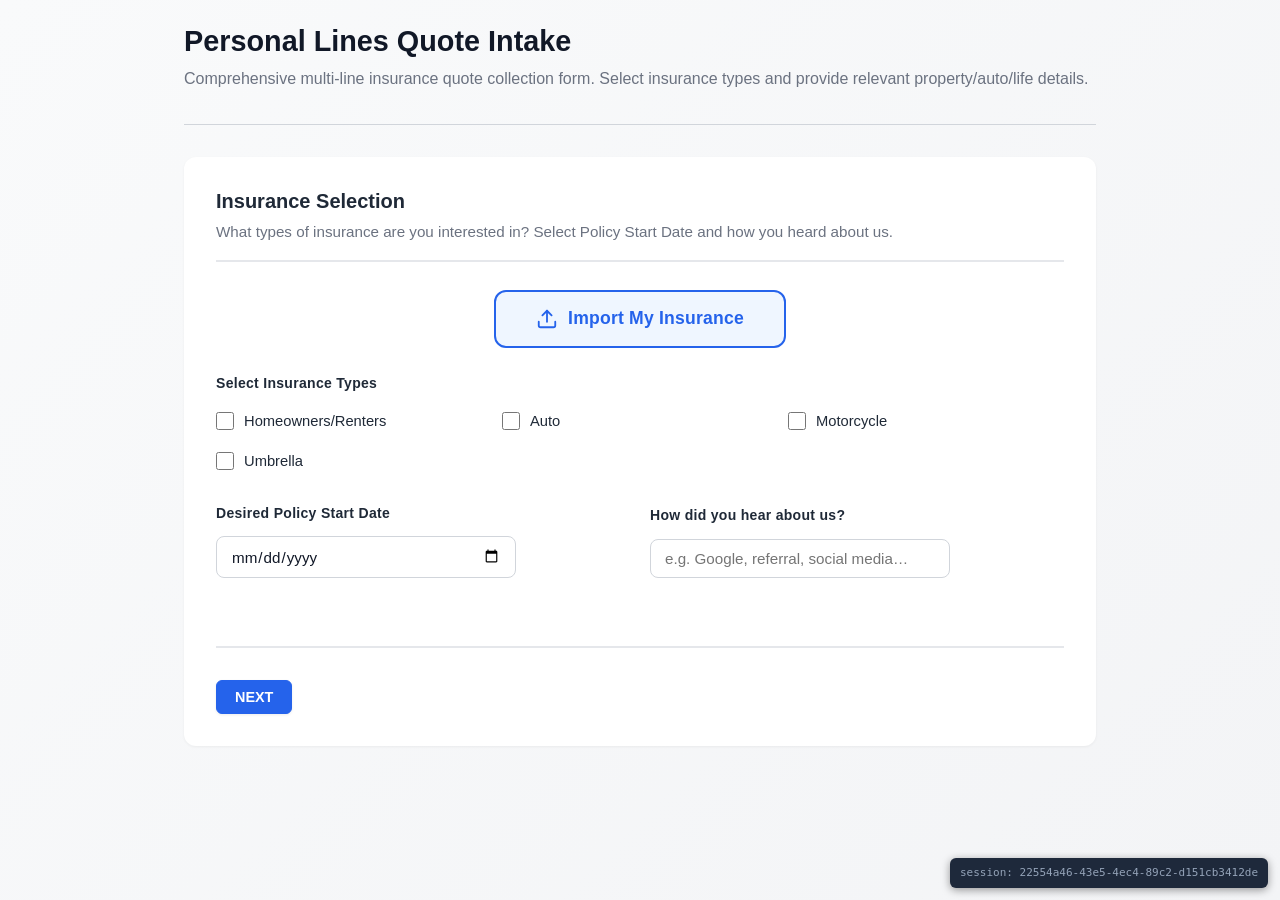
==== customersamples/personal_lines/v1/index.html @ 59e2543a "sampel personal lines page" ====
<!DOCTYPE html>
<html lang="en">
<head>
  <meta charset="UTF-8">
  <meta name="viewport" content="width=device-width, initial-scale=1.0">
  <meta name="description" content="Comprehensive multi-line insurance quote collection form. Select insurance types and provide relevant property/auto/life details.">
  <meta name="robots" content="noindex, nofollow">
  <meta name="googlebot" content="noindex, nofollow">
  <meta name="form-id" content="personal_lines">
  <meta name="form-version" content="v1">
  <title>Personal Lines Quote Intake</title>
  <link rel="stylesheet" href="styles.css">
  <style>
    /* Fallback styles if styles.css fails to load */
    body { font-family: -apple-system, BlinkMacSystemFont, "Segoe UI", Roboto, sans-serif; }
    .form-page { max-width: 960px; margin: 0 auto; padding: 24px; }
  </style>
</head>
<body>
  <div class="form-page">
    <header class="form-page-header">
      <h1 class="form-page-title">Personal Lines Quote Intake</h1>
      <p class="form-page-description">Comprehensive multi-line insurance quote collection form. Select insurance types and provide relevant property/auto/life details.</p>
    </header>
    <main class="form-page-main" role="main">
      
<form
  id="generated-form"
  class="generated-form"
  data-form-id="personal_lines"
  data-version="v1"
  data-tenant-id="healey_insurance_group"
  data-submit-endpoint="#"
  novalidate
>

  
  <section
    class="form-section"
    data-section-id="insurance_selection"
    
  >
    <div class="section-header">
      <h2 class="section-title">Insurance Selection</h2>
      
      <p class="section-description">What types of insurance are you interested in? Select Policy Start Date and how you heard about us.</p>
      
    </div>

    
    <div class="import-insurance-bar">
      <button type="button" class="btn-import-insurance" id="importInsuranceBtn">
        <svg xmlns="http://www.w3.org/2000/svg" width="22" height="22" viewBox="0 0 24 24" fill="none" stroke="currentColor" stroke-width="2" stroke-linecap="round" stroke-linejoin="round" aria-hidden="true"><path d="M21 15v4a2 2 0 0 1-2 2H5a2 2 0 0 1-2-2v-4"/><polyline points="17 8 12 3 7 8"/><line x1="12" y1="3" x2="12" y2="15"/></svg>
        Import My Insurance
      </button>
    </div>
    

    <div class="form-grid">

      
      
      

        
        

        
        

        

        
        
        
        
        

        <div
          class="form-field col-desktop-12 col-tablet-12 col-mobile-12 input-medium"
          data-field-name="insurance_types"
          
        >

          
          

          

          
          
          
          
            
            <fieldset
              class="field-options options-grid"
              id="insurance_types_group"
              aria-describedby="insurance_types_error"
            >
              <legend class="field-label">
                Select Insurance Types
                <span class="required-mark" aria-hidden="true">*</span>
              </legend>
              
              <label class="option-label">
                <input
                  type="checkbox"
                  name="insurance_types"
                  value="homeowners"
                >
                <span class="option-text">Homeowners/Renters</span>
              </label>
              
              <label class="option-label">
                <input
                  type="checkbox"
                  name="insurance_types"
                  value="auto"
                >
                <span class="option-text">Auto</span>
              </label>
              
              <label class="option-label">
                <input
                  type="checkbox"
                  name="insurance_types"
                  value="motorcycle"
                >
                <span class="option-text">Motorcycle</span>
              </label>
              
              <label class="option-label">
                <input
                  type="checkbox"
                  name="insurance_types"
                  value="umbrella"
                >
                <span class="option-text">Umbrella</span>
              </label>
              
            </fieldset>

          
          
          
          
          

          <p
            class="field-error"
            id="insurance_types_error"
            role="alert"
            hidden
          ></p>

        </div>
        

      

        
        

        
        

        

        
        
        
        
        

        <div
          class="form-field col-desktop-6 col-tablet-12 col-mobile-12 input-medium"
          data-field-name="policy_start_date"
          
        >

          
          
          <div class="field-label-group">
          <label for="policy_start_date" class="field-label">
            Desired Policy Start Date
            <span class="required-mark" aria-hidden="true">*</span>
          </label>
          
          </div>
          

          

          
          
          
          
            
              
            
            
            <input
              id="policy_start_date"
              name="policy_start_date"
              type="date"
              class="form-input"
              
              
              
              
              
              
              required
              
              
              
              
              
              aria-describedby="policy_start_date_error"
            >
            

          
          
          
          
          

          <p
            class="field-error"
            id="policy_start_date_error"
            role="alert"
            hidden
          ></p>

        </div>
        

      

        
        

        
        

        

        
        
        
        
        

        <div
          class="form-field col-desktop-6 col-tablet-12 col-mobile-12 input-medium"
          data-field-name="referral_source"
          
        >

          
          
          <div class="field-label-group">
          <label for="referral_source" class="field-label">
            How did you hear about us?
            
          </label>
          
          </div>
          

          

          
          
          
          
            
              
            
            
            <input
              id="referral_source"
              name="referral_source"
              type="text"
              class="form-input"
              placeholder="e.g. Google, referral, social media…"
              
              
              
              
              
              
              
              
              
              
              
              aria-describedby="referral_source_error"
            >
            

          
          
          
          
          

          <p
            class="field-error"
            id="referral_source_error"
            role="alert"
            hidden
          ></p>

        </div>
        

      

      
      

    </div>
    

  </section>
  
  <section
    class="form-section"
    data-section-id="applicant_information"
    
  >
    <div class="section-header">
      <h2 class="section-title">Primary Applicant</h2>
      
      <p class="section-description">Tell us about the primary applicant.</p>
      
    </div>

    

    <div class="form-grid">

      
      
      

        
        

        
        

        

        
        
        
        
        

        <div
          class="form-field col-desktop-6 col-tablet-6 col-mobile-12 input-medium"
          data-field-name="first_name"
          
        >

          
          
          <div class="field-label-group">
          <label for="first_name" class="field-label">
            First
            <span class="required-mark" aria-hidden="true">*</span>
          </label>
          
          </div>
          

          

          
          
          
          
            
              
            
            
            <input
              id="first_name"
              name="first_name"
              type="text"
              class="form-input"
              
              
              
              
              
              
              required
              
              
              
              
              
              aria-describedby="first_name_error"
            >
            

          
          
          
          
          

          <p
            class="field-error"
            id="first_name_error"
            role="alert"
            hidden
          ></p>

        </div>
        

      

        
        

        
        

        

        
        
        
        
        

        <div
          class="form-field col-desktop-6 col-tablet-6 col-mobile-12 input-medium"
          data-field-name="last_name"
          
        >

          
          
          <div class="field-label-group">
          <label for="last_name" class="field-label">
            Last
            <span class="required-mark" aria-hidden="true">*</span>
          </label>
          
          </div>
          

          

          
          
          
          
            
              
            
            
            <input
              id="last_name"
              name="last_name"
              type="text"
              class="form-input"
              
              
              
              
              
              
              required
              
              
              
              
              
              aria-describedby="last_name_error"
            >
            

          
          
          
          
          

          <p
            class="field-error"
            id="last_name_error"
            role="alert"
            hidden
          ></p>

        </div>
        

      

        
        

        
        

        

        
        
        
        
        

        <div
          class="form-field col-desktop-6 col-tablet-6 col-mobile-12 input-medium"
          data-field-name="email"
          
        >

          
          
          <div class="field-label-group">
          <label for="email" class="field-label">
            Email
            <span class="required-mark" aria-hidden="true">*</span>
          </label>
          
          </div>
          

          

          
          
          
          
            
              
            
            
            <input
              id="email"
              name="email"
              type="email"
              class="form-input"
              placeholder="jane@example.com"
              
              
              
              
              
              required
              
              
              
              
              
              aria-describedby="email_error"
            >
            

          
          
          
          
          

          <p
            class="field-error"
            id="email_error"
            role="alert"
            hidden
          ></p>

        </div>
        

      

        
        

        
        

        

        
        
        
        
        

        <div
          class="form-field col-desktop-6 col-tablet-6 col-mobile-12 input-medium"
          data-field-name="phone"
          
        >

          
          
          <div class="field-label-group">
          <label for="phone" class="field-label">
            Phone
            <span class="required-mark" aria-hidden="true">*</span>
          </label>
          
          </div>
          

          

          
          
          
          
            
              
            
            
            <input
              id="phone"
              name="phone"
              type="tel"
              class="form-input"
              placeholder="(555) 000-0000"
              
              
              
              
              
              required
              
              
              
              
              
              aria-describedby="phone_error"
            >
            

          
          
          
          
          

          <p
            class="field-error"
            id="phone_error"
            role="alert"
            hidden
          ></p>

        </div>
        

      

        
        

        
        

        

        
        
        
        
        

        <div
          class="form-field col-desktop-12 col-tablet-12 col-mobile-12 input-medium"
          data-field-name="sms_consent"
          
        >

          
          

          

          
          
          
          
            <div class="checkbox-single-wrapper">
              <label class="option-label checkbox-single-label">
                <input
                  type="checkbox"
                  id="sms_consent"
                  name="sms_consent"
                  value="true"
                  
                  
                  
                >
                <span class="option-text">
                  SMS Consent
                  
                </span>
              </label>
              
                <p class="checkbox-consent-text">By checking this box, you consent to receive text messages from Healey Insurance Group Services at the mobile number provided regarding your insurance inquiries, quotes, policy updates, and promotional/marketing messages. Consent is not a condition of purchase. Message and data rates may apply. Message frequency varies. Reply HELP for help or STOP to cancel. View our Privacy Policy and Terms of Service</p>
              
            </div>

          
          
          
          
          

          <p
            class="field-error"
            id="sms_consent_error"
            role="alert"
            hidden
          ></p>

        </div>
        

      

        
        

        
        

        

        
        
        
        
        

        <div
          class="form-field col-desktop-4 col-tablet-6 col-mobile-12 input-medium"
          data-field-name="date_of_birth"
          
        >

          
          
          <div class="field-label-group">
          <label for="date_of_birth" class="field-label">
            Date of Birth
            
          </label>
          
          </div>
          

          

          
          
          
          
            
              
            
            
            <input
              id="date_of_birth"
              name="date_of_birth"
              type="date"
              class="form-input"
              
              
              
              
              
              
              
              
              
              
              
              
              aria-describedby="date_of_birth_error"
            >
            

          
          
          
          
          

          <p
            class="field-error"
            id="date_of_birth_error"
            role="alert"
            hidden
          ></p>

        </div>
        

      

        
        

        
        

        

        
        
        
        
        

        <div
          class="form-field col-desktop-4 col-tablet-6 col-mobile-12 input-medium"
          data-field-name="gender"
          
        >

          
          
          <div class="field-label-group">
          <label for="gender" class="field-label">
            Gender
            
          </label>
          
          </div>
          

          

          
          
          
          
            
            <select
              id="gender"
              name="gender"
              class="form-select-hidden"
              
              
              aria-describedby="gender_error"
              tabindex="-1"
              aria-hidden="true"
            >
              <option value="">- Select -</option>
              
              <option
                value="male"
                
              >Male</option>
              
              <option
                value="female"
                
              >Female</option>
              
              <option
                value="non_binary"
                
              >Non-Binary</option>
              
            </select>
            
            <div class="custom-select" data-for="gender" >
              <button type="button" class="custom-select-trigger" aria-haspopup="listbox" aria-expanded="false" aria-controls="gender_listbox">
                <span class="custom-select-value">- Select -</span>
                <svg class="custom-select-arrow" width="12" height="8" viewBox="0 0 12 8" fill="none" xmlns="http://www.w3.org/2000/svg"><path d="M1 1L6 6L11 1" stroke="currentColor" stroke-width="2" stroke-linecap="round"/></svg>
              </button>
              <ul class="custom-select-dropdown" id="gender_listbox" role="listbox" aria-label="Gender">
                <li class="custom-select-option" role="option" data-value="" aria-selected="true" tabindex="-1">- Select -</li>
                
                <li class="custom-select-option" role="option" data-value="male" aria-selected="false" tabindex="-1">Male</li>
                
                <li class="custom-select-option" role="option" data-value="female" aria-selected="false" tabindex="-1">Female</li>
                
                <li class="custom-select-option" role="option" data-value="non_binary" aria-selected="false" tabindex="-1">Non-Binary</li>
                
              </ul>
            </div>

          
          
          
          
          

          <p
            class="field-error"
            id="gender_error"
            role="alert"
            hidden
          ></p>

        </div>
        

      

        
        

        
        

        

        
        
        
        
        

        <div
          class="form-field col-desktop-4 col-tablet-6 col-mobile-12 input-medium"
          data-field-name="marital_status"
          
        >

          
          
          <div class="field-label-group">
          <label for="marital_status" class="field-label">
            Marital Status
            
          </label>
          
          </div>
          

          

          
          
          
          
            
            <select
              id="marital_status"
              name="marital_status"
              class="form-select-hidden"
              
              
              aria-describedby="marital_status_error"
              tabindex="-1"
              aria-hidden="true"
            >
              <option value="">- Select -</option>
              
              <option
                value="single"
                
              >Single</option>
              
              <option
                value="married"
                
              >Married</option>
              
              <option
                value="domestic_partner"
                
              >Domestic Partner</option>
              
              <option
                value="widowed"
                
              >Widowed</option>
              
              <option
                value="separated"
                
              >Separated</option>
              
              <option
                value="divorced"
                
              >Divorced</option>
              
            </select>
            
            <div class="custom-select" data-for="marital_status" >
              <button type="button" class="custom-select-trigger" aria-haspopup="listbox" aria-expanded="false" aria-controls="marital_status_listbox">
                <span class="custom-select-value">- Select -</span>
                <svg class="custom-select-arrow" width="12" height="8" viewBox="0 0 12 8" fill="none" xmlns="http://www.w3.org/2000/svg"><path d="M1 1L6 6L11 1" stroke="currentColor" stroke-width="2" stroke-linecap="round"/></svg>
              </button>
              <ul class="custom-select-dropdown" id="marital_status_listbox" role="listbox" aria-label="Marital Status">
                <li class="custom-select-option" role="option" data-value="" aria-selected="true" tabindex="-1">- Select -</li>
                
                <li class="custom-select-option" role="option" data-value="single" aria-selected="false" tabindex="-1">Single</li>
                
                <li class="custom-select-option" role="option" data-value="married" aria-selected="false" tabindex="-1">Married</li>
                
                <li class="custom-select-option" role="option" data-value="domestic_partner" aria-selected="false" tabindex="-1">Domestic Partner</li>
                
                <li class="custom-select-option" role="option" data-value="widowed" aria-selected="false" tabindex="-1">Widowed</li>
                
                <li class="custom-select-option" role="option" data-value="separated" aria-selected="false" tabindex="-1">Separated</li>
                
                <li class="custom-select-option" role="option" data-value="divorced" aria-selected="false" tabindex="-1">Divorced</li>
                
              </ul>
            </div>

          
          
          
          
          

          <p
            class="field-error"
            id="marital_status_error"
            role="alert"
            hidden
          ></p>

        </div>
        

      

        
        

        
        

        

        
        
        
        
        

        <div
          class="form-field col-desktop-6 col-tablet-6 col-mobile-12 input-medium"
          data-field-name="drivers_license_number"
          
        >

          
          
          <div class="field-label-group">
          <label for="drivers_license_number" class="field-label">
            Drivers License Number
            
          </label>
          
          </div>
          

          

          
          
          
          
            
              
            
            
            <input
              id="drivers_license_number"
              name="drivers_license_number"
              type="text"
              class="form-input"
              
              
              
              
              
              
              
              
              
              
              
              
              aria-describedby="drivers_license_number_error"
            >
            

          
          
          
          
          

          <p
            class="field-error"
            id="drivers_license_number_error"
            role="alert"
            hidden
          ></p>

        </div>
        

      

        
        

        
        

        

        
        
        
        
        

        <div
          class="form-field col-desktop-6 col-tablet-6 col-mobile-12 input-medium"
          data-field-name="drivers_license_state"
          
        >

          
          
          <div class="field-label-group">
          <label for="drivers_license_state" class="field-label">
            Drivers License State
            
          </label>
          
          </div>
          

          

          
          
          
          
            
            <select
              id="drivers_license_state"
              name="drivers_license_state"
              class="form-select-hidden"
              
              
              aria-describedby="drivers_license_state_error"
              tabindex="-1"
              aria-hidden="true"
            >
              <option value="">- Select -</option>
              
              <option
                value="AL"
                
              >Alabama</option>
              
              <option
                value="AK"
                
              >Alaska</option>
              
              <option
                value="AZ"
                
              >Arizona</option>
              
              <option
                value="AR"
                
              >Arkansas</option>
              
              <option
                value="CA"
                
              >California</option>
              
              <option
                value="CO"
                
              >Colorado</option>
              
              <option
                value="CT"
                
              >Connecticut</option>
              
              <option
                value="DE"
                
              >Delaware</option>
              
              <option
                value="FL"
                
              >Florida</option>
              
              <option
                value="GA"
                
              >Georgia</option>
              
              <option
                value="HI"
                
              >Hawaii</option>
              
              <option
                value="ID"
                
              >Idaho</option>
              
              <option
                value="IL"
                
              >Illinois</option>
              
              <option
                value="IN"
                
              >Indiana</option>
              
              <option
                value="IA"
                
              >Iowa</option>
              
              <option
                value="KS"
                
              >Kansas</option>
              
              <option
                value="KY"
                
              >Kentucky</option>
              
              <option
                value="LA"
                
              >Louisiana</option>
              
              <option
                value="ME"
                
              >Maine</option>
              
              <option
                value="MD"
                
              >Maryland</option>
              
              <option
                value="MA"
                
              >Massachusetts</option>
              
              <option
                value="MI"
                
              >Michigan</option>
              
              <option
                value="MN"
                
              >Minnesota</option>
              
              <option
                value="MS"
                
              >Mississippi</option>
              
              <option
                value="MO"
                
              >Missouri</option>
              
              <option
                value="MT"
                
              >Montana</option>
              
              <option
                value="NE"
                
              >Nebraska</option>
              
              <option
                value="NV"
                
              >Nevada</option>
              
              <option
                value="NH"
                
              >New Hampshire</option>
              
              <option
                value="NJ"
                
              >New Jersey</option>
              
              <option
                value="NM"
                
              >New Mexico</option>
              
              <option
                value="NY"
                
              >New York</option>
              
              <option
                value="NC"
                
              >North Carolina</option>
              
              <option
                value="ND"
                
              >North Dakota</option>
              
              <option
                value="OH"
                
              >Ohio</option>
              
              <option
                value="OK"
                
              >Oklahoma</option>
              
              <option
                value="OR"
                
              >Oregon</option>
              
              <option
                value="PA"
                
              >Pennsylvania</option>
              
              <option
                value="RI"
                
              >Rhode Island</option>
              
              <option
                value="SC"
                
              >South Carolina</option>
              
              <option
                value="SD"
                
              >South Dakota</option>
              
              <option
                value="TN"
                
              >Tennessee</option>
              
              <option
                value="TX"
                
              >Texas</option>
              
              <option
                value="UT"
                
              >Utah</option>
              
              <option
                value="VT"
                
              >Vermont</option>
              
              <option
                value="VA"
                
              >Virginia</option>
              
              <option
                value="WA"
                
              >Washington</option>
              
              <option
                value="WV"
                
              >West Virginia</option>
              
              <option
                value="WI"
                
              >Wisconsin</option>
              
              <option
                value="WY"
                
              >Wyoming</option>
              
            </select>
            
            <div class="custom-select" data-for="drivers_license_state" >
              <button type="button" class="custom-select-trigger" aria-haspopup="listbox" aria-expanded="false" aria-controls="drivers_license_state_listbox">
                <span class="custom-select-value">- Select -</span>
                <svg class="custom-select-arrow" width="12" height="8" viewBox="0 0 12 8" fill="none" xmlns="http://www.w3.org/2000/svg"><path d="M1 1L6 6L11 1" stroke="currentColor" stroke-width="2" stroke-linecap="round"/></svg>
              </button>
              <ul class="custom-select-dropdown" id="drivers_license_state_listbox" role="listbox" aria-label="Drivers License State">
                <li class="custom-select-option" role="option" data-value="" aria-selected="true" tabindex="-1">- Select -</li>
                
                <li class="custom-select-option" role="option" data-value="AL" aria-selected="false" tabindex="-1">Alabama</li>
                
                <li class="custom-select-option" role="option" data-value="AK" aria-selected="false" tabindex="-1">Alaska</li>
                
                <li class="custom-select-option" role="option" data-value="AZ" aria-selected="false" tabindex="-1">Arizona</li>
                
                <li class="custom-select-option" role="option" data-value="AR" aria-selected="false" tabindex="-1">Arkansas</li>
                
                <li class="custom-select-option" role="option" data-value="CA" aria-selected="false" tabindex="-1">California</li>
                
                <li class="custom-select-option" role="option" data-value="CO" aria-selected="false" tabindex="-1">Colorado</li>
                
                <li class="custom-select-option" role="option" data-value="CT" aria-selected="false" tabindex="-1">Connecticut</li>
                
                <li class="custom-select-option" role="option" data-value="DE" aria-selected="false" tabindex="-1">Delaware</li>
                
                <li class="custom-select-option" role="option" data-value="FL" aria-selected="false" tabindex="-1">Florida</li>
                
                <li class="custom-select-option" role="option" data-value="GA" aria-selected="false" tabindex="-1">Georgia</li>
                
                <li class="custom-select-option" role="option" data-value="HI" aria-selected="false" tabindex="-1">Hawaii</li>
                
                <li class="custom-select-option" role="option" data-value="ID" aria-selected="false" tabindex="-1">Idaho</li>
                
                <li class="custom-select-option" role="option" data-value="IL" aria-selected="false" tabindex="-1">Illinois</li>
                
                <li class="custom-select-option" role="option" data-value="IN" aria-selected="false" tabindex="-1">Indiana</li>
                
                <li class="custom-select-option" role="option" data-value="IA" aria-selected="false" tabindex="-1">Iowa</li>
                
                <li class="custom-select-option" role="option" data-value="KS" aria-selected="false" tabindex="-1">Kansas</li>
                
                <li class="custom-select-option" role="option" data-value="KY" aria-selected="false" tabindex="-1">Kentucky</li>
                
                <li class="custom-select-option" role="option" data-value="LA" aria-selected="false" tabindex="-1">Louisiana</li>
                
                <li class="custom-select-option" role="option" data-value="ME" aria-selected="false" tabindex="-1">Maine</li>
                
                <li class="custom-select-option" role="option" data-value="MD" aria-selected="false" tabindex="-1">Maryland</li>
                
                <li class="custom-select-option" role="option" data-value="MA" aria-selected="false" tabindex="-1">Massachusetts</li>
                
                <li class="custom-select-option" role="option" data-value="MI" aria-selected="false" tabindex="-1">Michigan</li>
                
                <li class="custom-select-option" role="option" data-value="MN" aria-selected="false" tabindex="-1">Minnesota</li>
                
                <li class="custom-select-option" role="option" data-value="MS" aria-selected="false" tabindex="-1">Mississippi</li>
                
                <li class="custom-select-option" role="option" data-value="MO" aria-selected="false" tabindex="-1">Missouri</li>
                
                <li class="custom-select-option" role="option" data-value="MT" aria-selected="false" tabindex="-1">Montana</li>
                
                <li class="custom-select-option" role="option" data-value="NE" aria-selected="false" tabindex="-1">Nebraska</li>
                
                <li class="custom-select-option" role="option" data-value="NV" aria-selected="false" tabindex="-1">Nevada</li>
                
                <li class="custom-select-option" role="option" data-value="NH" aria-selected="false" tabindex="-1">New Hampshire</li>
                
                <li class="custom-select-option" role="option" data-value="NJ" aria-selected="false" tabindex="-1">New Jersey</li>
                
                <li class="custom-select-option" role="option" data-value="NM" aria-selected="false" tabindex="-1">New Mexico</li>
                
                <li class="custom-select-option" role="option" data-value="NY" aria-selected="false" tabindex="-1">New York</li>
                
                <li class="custom-select-option" role="option" data-value="NC" aria-selected="false" tabindex="-1">North Carolina</li>
                
                <li class="custom-select-option" role="option" data-value="ND" aria-selected="false" tabindex="-1">North Dakota</li>
                
                <li class="custom-select-option" role="option" data-value="OH" aria-selected="false" tabindex="-1">Ohio</li>
                
                <li class="custom-select-option" role="option" data-value="OK" aria-selected="false" tabindex="-1">Oklahoma</li>
                
                <li class="custom-select-option" role="option" data-value="OR" aria-selected="false" tabindex="-1">Oregon</li>
                
                <li class="custom-select-option" role="option" data-value="PA" aria-selected="false" tabindex="-1">Pennsylvania</li>
                
                <li class="custom-select-option" role="option" data-value="RI" aria-selected="false" tabindex="-1">Rhode Island</li>
                
                <li class="custom-select-option" role="option" data-value="SC" aria-selected="false" tabindex="-1">South Carolina</li>
                
                <li class="custom-select-option" role="option" data-value="SD" aria-selected="false" tabindex="-1">South Dakota</li>
                
                <li class="custom-select-option" role="option" data-value="TN" aria-selected="false" tabindex="-1">Tennessee</li>
                
                <li class="custom-select-option" role="option" data-value="TX" aria-selected="false" tabindex="-1">Texas</li>
                
                <li class="custom-select-option" role="option" data-value="UT" aria-selected="false" tabindex="-1">Utah</li>
                
                <li class="custom-select-option" role="option" data-value="VT" aria-selected="false" tabindex="-1">Vermont</li>
                
                <li class="custom-select-option" role="option" data-value="VA" aria-selected="false" tabindex="-1">Virginia</li>
                
                <li class="custom-select-option" role="option" data-value="WA" aria-selected="false" tabindex="-1">Washington</li>
                
                <li class="custom-select-option" role="option" data-value="WV" aria-selected="false" tabindex="-1">West Virginia</li>
                
                <li class="custom-select-option" role="option" data-value="WI" aria-selected="false" tabindex="-1">Wisconsin</li>
                
                <li class="custom-select-option" role="option" data-value="WY" aria-selected="false" tabindex="-1">Wyoming</li>
                
              </ul>
            </div>

          
          
          
          
          

          <p
            class="field-error"
            id="drivers_license_state_error"
            role="alert"
            hidden
          ></p>

        </div>
        

      

        
        

        
        

        

        
        
        
        
        

        <div
          class="form-field col-desktop-12 col-tablet-12 col-mobile-12 input-medium"
          data-field-name="sr22_required"
          
        >

          
          

          

          
          
          
          
            <div class="checkbox-single-wrapper">
              <label class="option-label checkbox-single-label">
                <input
                  type="checkbox"
                  id="sr22_required"
                  name="sr22_required"
                  value="true"
                  
                  
                  
                >
                <span class="option-text">
                  SR-22 Required?
                  
                </span>
              </label>
              
            </div>

          
          
          
          
          

          <p
            class="field-error"
            id="sr22_required_error"
            role="alert"
            hidden
          ></p>

        </div>
        

      

        
        

        
        

        

        
        
        
        
        

        <div
          class="form-field col-desktop-6 col-tablet-6 col-mobile-12 input-medium"
          data-field-name="education_level"
          
        >

          
          
          <div class="field-label-group">
          <label for="education_level" class="field-label">
            Education Level
            
          </label>
          
          </div>
          

          

          
          
          
          
            
            <select
              id="education_level"
              name="education_level"
              class="form-select-hidden"
              
              
              aria-describedby="education_level_error"
              tabindex="-1"
              aria-hidden="true"
            >
              <option value="">- Select -</option>
              
              <option
                value="no_diploma"
                
              >No High School Diploma or GED</option>
              
              <option
                value="high_school"
                
              >High School</option>
              
              <option
                value="associate"
                
              >Associate Degree</option>
              
              <option
                value="bachelors"
                
              >Bachelor&#39;s Degree</option>
              
              <option
                value="graduate"
                
              >Graduate Degree</option>
              
              <option
                value="law"
                
              >Law Degree</option>
              
              <option
                value="medical"
                
              >Medical Degree</option>
              
              <option
                value="some_college"
                
              >Some College</option>
              
              <option
                value="other"
                
              >Other</option>
              
              <option
                value="prefer_not_to_answer"
                
              >Prefer Not to Answer</option>
              
            </select>
            
            <div class="custom-select" data-for="education_level" >
              <button type="button" class="custom-select-trigger" aria-haspopup="listbox" aria-expanded="false" aria-controls="education_level_listbox">
                <span class="custom-select-value">- Select -</span>
                <svg class="custom-select-arrow" width="12" height="8" viewBox="0 0 12 8" fill="none" xmlns="http://www.w3.org/2000/svg"><path d="M1 1L6 6L11 1" stroke="currentColor" stroke-width="2" stroke-linecap="round"/></svg>
              </button>
              <ul class="custom-select-dropdown" id="education_level_listbox" role="listbox" aria-label="Education Level">
                <li class="custom-select-option" role="option" data-value="" aria-selected="true" tabindex="-1">- Select -</li>
                
                <li class="custom-select-option" role="option" data-value="no_diploma" aria-selected="false" tabindex="-1">No High School Diploma or GED</li>
                
                <li class="custom-select-option" role="option" data-value="high_school" aria-selected="false" tabindex="-1">High School</li>
                
                <li class="custom-select-option" role="option" data-value="associate" aria-selected="false" tabindex="-1">Associate Degree</li>
                
                <li class="custom-select-option" role="option" data-value="bachelors" aria-selected="false" tabindex="-1">Bachelor&#39;s Degree</li>
                
                <li class="custom-select-option" role="option" data-value="graduate" aria-selected="false" tabindex="-1">Graduate Degree</li>
                
                <li class="custom-select-option" role="option" data-value="law" aria-selected="false" tabindex="-1">Law Degree</li>
                
                <li class="custom-select-option" role="option" data-value="medical" aria-selected="false" tabindex="-1">Medical Degree</li>
                
                <li class="custom-select-option" role="option" data-value="some_college" aria-selected="false" tabindex="-1">Some College</li>
                
                <li class="custom-select-option" role="option" data-value="other" aria-selected="false" tabindex="-1">Other</li>
                
                <li class="custom-select-option" role="option" data-value="prefer_not_to_answer" aria-selected="false" tabindex="-1">Prefer Not to Answer</li>
                
              </ul>
            </div>

          
          
          
          
          

          <p
            class="field-error"
            id="education_level_error"
            role="alert"
            hidden
          ></p>

        </div>
        

      

        
        

        
        

        

        
        
        
        
        

        <div
          class="form-field col-desktop-6 col-tablet-6 col-mobile-12 input-medium"
          data-field-name="occupation"
          
        >

          
          
          <div class="field-label-group">
          <label for="occupation" class="field-label">
            Occupation
            
          </label>
          
          </div>
          

          

          
          
          
          
            
              
            
            
            <input
              id="occupation"
              name="occupation"
              type="text"
              class="form-input"
              
              
              
              
              
              
              
              
              
              
              
              
              aria-describedby="occupation_error"
            >
            

          
          
          
          
          

          <p
            class="field-error"
            id="occupation_error"
            role="alert"
            hidden
          ></p>

        </div>
        

      

        
        

        
        

        

        
        
        
        
        

        <div
          class="form-field col-desktop-12 col-tablet-12 col-mobile-12 input-medium"
          data-field-name="has_co_applicant"
          
        >

          
          
          <div class="field-label-group">
          <label for="has_co_applicant" class="field-label">
            Is there a Co-Applicant?
            
          </label>
          
          </div>
          

          

          
          
          
          
            
            
            
            <fieldset
              class="field-options options-horizontal variant-standard"
              id="has_co_applicant_group"
              
              aria-describedby="has_co_applicant_error"
            >
              <legend class="sr-only">Is there a Co-Applicant?</legend>
              
              <label class="option-label label-pos-right">
                
                <input
                  type="radio"
                  name="has_co_applicant"
                  value="yes"
                  
                >
                <span class="option-text">Yes</span>
              </label>
              
              <label class="option-label label-pos-right">
                
                <input
                  type="radio"
                  name="has_co_applicant"
                  value="no"
                  
                >
                <span class="option-text">No</span>
              </label>
              
            </fieldset>

          
          
          
          
          

          <p
            class="field-error"
            id="has_co_applicant_error"
            role="alert"
            hidden
          ></p>

        </div>
        

      

      
      

    </div>
    

  </section>
  
  <section
    class="form-section"
    data-section-id="co_applicant_information"
    
    data-conditional='{"show_if": {"field": "has_co_applicant", "value": "yes", "operator": "equals"}}'
    style="display:none;"
    
  >
    <div class="section-header">
      <h2 class="section-title">Co-Applicant</h2>
      
      <p class="section-description">Information about the co-applicant (if applicable).</p>
      
    </div>

    

    <div class="form-grid">

      
      
      

        
        

        
        

        

        
        
        
        
        

        <div
          class="form-field col-desktop-6 col-tablet-6 col-mobile-12 input-medium"
          data-field-name="co_applicant_first_name"
          
        >

          
          
          <div class="field-label-group">
          <label for="co_applicant_first_name" class="field-label">
            Co-Insured Name
            
          </label>
          
          </div>
          

          

          
          
          
          
            
              
            
            
            <input
              id="co_applicant_first_name"
              name="co_applicant_first_name"
              type="text"
              class="form-input"
              placeholder="First"
              
              
              
              
              
              
              
              
              
              
              
              aria-describedby="co_applicant_first_name_error"
            >
            

          
          
          
          
          

          <p
            class="field-error"
            id="co_applicant_first_name_error"
            role="alert"
            hidden
          ></p>

        </div>
        

      

        
        

        
        

        

        
        
        
        
        

        <div
          class="form-field col-desktop-6 col-tablet-6 col-mobile-12 input-medium"
          data-field-name="co_applicant_last_name"
          
        >

          
          

          

          
          
          
          
            
              
            
            
            <input
              id="co_applicant_last_name"
              name="co_applicant_last_name"
              type="text"
              class="form-input"
              placeholder="Last"
              
              
              
              
              
              
              
              
              
              
              
              aria-describedby="co_applicant_last_name_error"
            >
            

          
          
          
          
          

          <p
            class="field-error"
            id="co_applicant_last_name_error"
            role="alert"
            hidden
          ></p>

        </div>
        

      

        
        

        
        

        

        
        
        
        
        

        <div
          class="form-field col-desktop-4 col-tablet-6 col-mobile-12 input-medium"
          data-field-name="co_applicant_date_of_birth"
          
        >

          
          
          <div class="field-label-group">
          <label for="co_applicant_date_of_birth" class="field-label">
            Co-Insured Date of Birth
            
          </label>
          
          </div>
          

          

          
          
          
          
            
              
            
            
            <input
              id="co_applicant_date_of_birth"
              name="co_applicant_date_of_birth"
              type="date"
              class="form-input"
              
              
              
              
              
              
              
              
              
              
              
              
              aria-describedby="co_applicant_date_of_birth_error"
            >
            

          
          
          
          
          

          <p
            class="field-error"
            id="co_applicant_date_of_birth_error"
            role="alert"
            hidden
          ></p>

        </div>
        

      

        
        

        
        

        

        
        
        
        
        

        <div
          class="form-field col-desktop-4 col-tablet-6 col-mobile-12 input-medium"
          data-field-name="co_applicant_gender"
          
        >

          
          
          <div class="field-label-group">
          <label for="co_applicant_gender" class="field-label">
            Co-Insured Gender
            
          </label>
          
          </div>
          

          

          
          
          
          
            
            <select
              id="co_applicant_gender"
              name="co_applicant_gender"
              class="form-select-hidden"
              
              
              aria-describedby="co_applicant_gender_error"
              tabindex="-1"
              aria-hidden="true"
            >
              <option value="">- Select -</option>
              
              <option
                value="male"
                
              >Male</option>
              
              <option
                value="female"
                
              >Female</option>
              
              <option
                value="non_binary"
                
              >Non-Binary</option>
              
            </select>
            
            <div class="custom-select" data-for="co_applicant_gender" >
              <button type="button" class="custom-select-trigger" aria-haspopup="listbox" aria-expanded="false" aria-controls="co_applicant_gender_listbox">
                <span class="custom-select-value">- Select -</span>
                <svg class="custom-select-arrow" width="12" height="8" viewBox="0 0 12 8" fill="none" xmlns="http://www.w3.org/2000/svg"><path d="M1 1L6 6L11 1" stroke="currentColor" stroke-width="2" stroke-linecap="round"/></svg>
              </button>
              <ul class="custom-select-dropdown" id="co_applicant_gender_listbox" role="listbox" aria-label="Co-Insured Gender">
                <li class="custom-select-option" role="option" data-value="" aria-selected="true" tabindex="-1">- Select -</li>
                
                <li class="custom-select-option" role="option" data-value="male" aria-selected="false" tabindex="-1">Male</li>
                
                <li class="custom-select-option" role="option" data-value="female" aria-selected="false" tabindex="-1">Female</li>
                
                <li class="custom-select-option" role="option" data-value="non_binary" aria-selected="false" tabindex="-1">Non-Binary</li>
                
              </ul>
            </div>

          
          
          
          
          

          <p
            class="field-error"
            id="co_applicant_gender_error"
            role="alert"
            hidden
          ></p>

        </div>
        

      

        
        

        
        

        

        
        
        
        
        

        <div
          class="form-field col-desktop-6 col-tablet-6 col-mobile-12 input-medium"
          data-field-name="co_applicant_drivers_license_number"
          
        >

          
          
          <div class="field-label-group">
          <label for="co_applicant_drivers_license_number" class="field-label">
            Co-Insured Drivers License Number
            
          </label>
          
          </div>
          

          

          
          
          
          
            
              
            
            
            <input
              id="co_applicant_drivers_license_number"
              name="co_applicant_drivers_license_number"
              type="text"
              class="form-input"
              
              
              
              
              
              
              
              
              
              
              
              
              aria-describedby="co_applicant_drivers_license_number_error"
            >
            

          
          
          
          
          

          <p
            class="field-error"
            id="co_applicant_drivers_license_number_error"
            role="alert"
            hidden
          ></p>

        </div>
        

      

        
        

        
        

        

        
        
        
        
        

        <div
          class="form-field col-desktop-6 col-tablet-6 col-mobile-12 input-medium"
          data-field-name="co_applicant_drivers_license_state"
          
        >

          
          
          <div class="field-label-group">
          <label for="co_applicant_drivers_license_state" class="field-label">
            Co-Insured Drivers License State
            
          </label>
          
          </div>
          

          

          
          
          
          
            
            <select
              id="co_applicant_drivers_license_state"
              name="co_applicant_drivers_license_state"
              class="form-select-hidden"
              
              
              aria-describedby="co_applicant_drivers_license_state_error"
              tabindex="-1"
              aria-hidden="true"
            >
              <option value="">- Select -</option>
              
              <option
                value="AL"
                
              >Alabama</option>
              
              <option
                value="AK"
                
              >Alaska</option>
              
              <option
                value="AZ"
                
              >Arizona</option>
              
              <option
                value="AR"
                
              >Arkansas</option>
              
              <option
                value="CA"
                
              >California</option>
              
              <option
                value="CO"
                
              >Colorado</option>
              
              <option
                value="CT"
                
              >Connecticut</option>
              
              <option
                value="DE"
                
              >Delaware</option>
              
              <option
                value="FL"
                
              >Florida</option>
              
              <option
                value="GA"
                
              >Georgia</option>
              
              <option
                value="HI"
                
              >Hawaii</option>
              
              <option
                value="ID"
                
              >Idaho</option>
              
              <option
                value="IL"
                
              >Illinois</option>
              
              <option
                value="IN"
                
              >Indiana</option>
              
              <option
                value="IA"
                
              >Iowa</option>
              
              <option
                value="KS"
                
              >Kansas</option>
              
              <option
                value="KY"
                
              >Kentucky</option>
              
              <option
                value="LA"
                
              >Louisiana</option>
              
              <option
                value="ME"
                
              >Maine</option>
              
              <option
                value="MD"
                
              >Maryland</option>
              
              <option
                value="MA"
                
              >Massachusetts</option>
              
              <option
                value="MI"
                
              >Michigan</option>
              
              <option
                value="MN"
                
              >Minnesota</option>
              
              <option
                value="MS"
                
              >Mississippi</option>
              
              <option
                value="MO"
                
              >Missouri</option>
              
              <option
                value="MT"
                
              >Montana</option>
              
              <option
                value="NE"
                
              >Nebraska</option>
              
              <option
                value="NV"
                
              >Nevada</option>
              
              <option
                value="NH"
                
              >New Hampshire</option>
              
              <option
                value="NJ"
                
              >New Jersey</option>
              
              <option
                value="NM"
                
              >New Mexico</option>
              
              <option
                value="NY"
                
              >New York</option>
              
              <option
                value="NC"
                
              >North Carolina</option>
              
              <option
                value="ND"
                
              >North Dakota</option>
              
              <option
                value="OH"
                
              >Ohio</option>
              
              <option
                value="OK"
                
              >Oklahoma</option>
              
              <option
                value="OR"
                
              >Oregon</option>
              
              <option
                value="PA"
                
              >Pennsylvania</option>
              
              <option
                value="RI"
                
              >Rhode Island</option>
              
              <option
                value="SC"
                
              >South Carolina</option>
              
              <option
                value="SD"
                
              >South Dakota</option>
              
              <option
                value="TN"
                
              >Tennessee</option>
              
              <option
                value="TX"
                
              >Texas</option>
              
              <option
                value="UT"
                
              >Utah</option>
              
              <option
                value="VT"
                
              >Vermont</option>
              
              <option
                value="VA"
                
              >Virginia</option>
              
              <option
                value="WA"
                
              >Washington</option>
              
              <option
                value="WV"
                
              >West Virginia</option>
              
              <option
                value="WI"
                
              >Wisconsin</option>
              
              <option
                value="WY"
                
              >Wyoming</option>
              
            </select>
            
            <div class="custom-select" data-for="co_applicant_drivers_license_state" >
              <button type="button" class="custom-select-trigger" aria-haspopup="listbox" aria-expanded="false" aria-controls="co_applicant_drivers_license_state_listbox">
                <span class="custom-select-value">- Select -</span>
                <svg class="custom-select-arrow" width="12" height="8" viewBox="0 0 12 8" fill="none" xmlns="http://www.w3.org/2000/svg"><path d="M1 1L6 6L11 1" stroke="currentColor" stroke-width="2" stroke-linecap="round"/></svg>
              </button>
              <ul class="custom-select-dropdown" id="co_applicant_drivers_license_state_listbox" role="listbox" aria-label="Co-Insured Drivers License State">
                <li class="custom-select-option" role="option" data-value="" aria-selected="true" tabindex="-1">- Select -</li>
                
                <li class="custom-select-option" role="option" data-value="AL" aria-selected="false" tabindex="-1">Alabama</li>
                
                <li class="custom-select-option" role="option" data-value="AK" aria-selected="false" tabindex="-1">Alaska</li>
                
                <li class="custom-select-option" role="option" data-value="AZ" aria-selected="false" tabindex="-1">Arizona</li>
                
                <li class="custom-select-option" role="option" data-value="AR" aria-selected="false" tabindex="-1">Arkansas</li>
                
                <li class="custom-select-option" role="option" data-value="CA" aria-selected="false" tabindex="-1">California</li>
                
                <li class="custom-select-option" role="option" data-value="CO" aria-selected="false" tabindex="-1">Colorado</li>
                
                <li class="custom-select-option" role="option" data-value="CT" aria-selected="false" tabindex="-1">Connecticut</li>
                
                <li class="custom-select-option" role="option" data-value="DE" aria-selected="false" tabindex="-1">Delaware</li>
                
                <li class="custom-select-option" role="option" data-value="FL" aria-selected="false" tabindex="-1">Florida</li>
                
                <li class="custom-select-option" role="option" data-value="GA" aria-selected="false" tabindex="-1">Georgia</li>
                
                <li class="custom-select-option" role="option" data-value="HI" aria-selected="false" tabindex="-1">Hawaii</li>
                
                <li class="custom-select-option" role="option" data-value="ID" aria-selected="false" tabindex="-1">Idaho</li>
                
                <li class="custom-select-option" role="option" data-value="IL" aria-selected="false" tabindex="-1">Illinois</li>
                
                <li class="custom-select-option" role="option" data-value="IN" aria-selected="false" tabindex="-1">Indiana</li>
                
                <li class="custom-select-option" role="option" data-value="IA" aria-selected="false" tabindex="-1">Iowa</li>
                
                <li class="custom-select-option" role="option" data-value="KS" aria-selected="false" tabindex="-1">Kansas</li>
                
                <li class="custom-select-option" role="option" data-value="KY" aria-selected="false" tabindex="-1">Kentucky</li>
                
                <li class="custom-select-option" role="option" data-value="LA" aria-selected="false" tabindex="-1">Louisiana</li>
                
                <li class="custom-select-option" role="option" data-value="ME" aria-selected="false" tabindex="-1">Maine</li>
                
                <li class="custom-select-option" role="option" data-value="MD" aria-selected="false" tabindex="-1">Maryland</li>
                
                <li class="custom-select-option" role="option" data-value="MA" aria-selected="false" tabindex="-1">Massachusetts</li>
                
                <li class="custom-select-option" role="option" data-value="MI" aria-selected="false" tabindex="-1">Michigan</li>
                
                <li class="custom-select-option" role="option" data-value="MN" aria-selected="false" tabindex="-1">Minnesota</li>
                
                <li class="custom-select-option" role="option" data-value="MS" aria-selected="false" tabindex="-1">Mississippi</li>
                
                <li class="custom-select-option" role="option" data-value="MO" aria-selected="false" tabindex="-1">Missouri</li>
                
                <li class="custom-select-option" role="option" data-value="MT" aria-selected="false" tabindex="-1">Montana</li>
                
                <li class="custom-select-option" role="option" data-value="NE" aria-selected="false" tabindex="-1">Nebraska</li>
                
                <li class="custom-select-option" role="option" data-value="NV" aria-selected="false" tabindex="-1">Nevada</li>
                
                <li class="custom-select-option" role="option" data-value="NH" aria-selected="false" tabindex="-1">New Hampshire</li>
                
                <li class="custom-select-option" role="option" data-value="NJ" aria-selected="false" tabindex="-1">New Jersey</li>
                
                <li class="custom-select-option" role="option" data-value="NM" aria-selected="false" tabindex="-1">New Mexico</li>
                
                <li class="custom-select-option" role="option" data-value="NY" aria-selected="false" tabindex="-1">New York</li>
                
                <li class="custom-select-option" role="option" data-value="NC" aria-selected="false" tabindex="-1">North Carolina</li>
                
                <li class="custom-select-option" role="option" data-value="ND" aria-selected="false" tabindex="-1">North Dakota</li>
                
                <li class="custom-select-option" role="option" data-value="OH" aria-selected="false" tabindex="-1">Ohio</li>
                
                <li class="custom-select-option" role="option" data-value="OK" aria-selected="false" tabindex="-1">Oklahoma</li>
                
                <li class="custom-select-option" role="option" data-value="OR" aria-selected="false" tabindex="-1">Oregon</li>
                
                <li class="custom-select-option" role="option" data-value="PA" aria-selected="false" tabindex="-1">Pennsylvania</li>
                
                <li class="custom-select-option" role="option" data-value="RI" aria-selected="false" tabindex="-1">Rhode Island</li>
                
                <li class="custom-select-option" role="option" data-value="SC" aria-selected="false" tabindex="-1">South Carolina</li>
                
                <li class="custom-select-option" role="option" data-value="SD" aria-selected="false" tabindex="-1">South Dakota</li>
                
                <li class="custom-select-option" role="option" data-value="TN" aria-selected="false" tabindex="-1">Tennessee</li>
                
                <li class="custom-select-option" role="option" data-value="TX" aria-selected="false" tabindex="-1">Texas</li>
                
                <li class="custom-select-option" role="option" data-value="UT" aria-selected="false" tabindex="-1">Utah</li>
                
                <li class="custom-select-option" role="option" data-value="VT" aria-selected="false" tabindex="-1">Vermont</li>
                
                <li class="custom-select-option" role="option" data-value="VA" aria-selected="false" tabindex="-1">Virginia</li>
                
                <li class="custom-select-option" role="option" data-value="WA" aria-selected="false" tabindex="-1">Washington</li>
                
                <li class="custom-select-option" role="option" data-value="WV" aria-selected="false" tabindex="-1">West Virginia</li>
                
                <li class="custom-select-option" role="option" data-value="WI" aria-selected="false" tabindex="-1">Wisconsin</li>
                
                <li class="custom-select-option" role="option" data-value="WY" aria-selected="false" tabindex="-1">Wyoming</li>
                
              </ul>
            </div>

          
          
          
          
          

          <p
            class="field-error"
            id="co_applicant_drivers_license_state_error"
            role="alert"
            hidden
          ></p>

        </div>
        

      

        
        

        
        

        

        
        
        
        
        

        <div
          class="form-field col-desktop-12 col-tablet-12 col-mobile-12 input-medium"
          data-field-name="co_applicant_sr22_required"
          
        >

          
          

          

          
          
          
          
            <div class="checkbox-single-wrapper">
              <label class="option-label checkbox-single-label">
                <input
                  type="checkbox"
                  id="co_applicant_sr22_required"
                  name="co_applicant_sr22_required"
                  value="true"
                  
                  
                  
                >
                <span class="option-text">
                  Co-Insured SR-22 Required?
                  
                </span>
              </label>
              
            </div>

          
          
          
          
          

          <p
            class="field-error"
            id="co_applicant_sr22_required_error"
            role="alert"
            hidden
          ></p>

        </div>
        

      

        
        

        
        

        

        
        
        
        
        

        <div
          class="form-field col-desktop-6 col-tablet-6 col-mobile-12 input-medium"
          data-field-name="co_applicant_email"
          
        >

          
          
          <div class="field-label-group">
          <label for="co_applicant_email" class="field-label">
            Co-Insured Email
            
          </label>
          
          </div>
          

          

          
          
          
          
            
              
            
            
            <input
              id="co_applicant_email"
              name="co_applicant_email"
              type="email"
              class="form-input"
              
              
              
              
              
              
              
              
              
              
              
              
              aria-describedby="co_applicant_email_error"
            >
            

          
          
          
          
          

          <p
            class="field-error"
            id="co_applicant_email_error"
            role="alert"
            hidden
          ></p>

        </div>
        

      

        
        

        
        

        

        
        
        
        
        

        <div
          class="form-field col-desktop-6 col-tablet-6 col-mobile-12 input-medium"
          data-field-name="co_applicant_phone"
          
        >

          
          
          <div class="field-label-group">
          <label for="co_applicant_phone" class="field-label">
            Co-Insured Phone
            
          </label>
          
          </div>
          

          

          
          
          
          
            
              
            
            
            <input
              id="co_applicant_phone"
              name="co_applicant_phone"
              type="tel"
              class="form-input"
              placeholder="(555) 000-0000"
              
              
              
              
              
              
              
              
              
              
              
              aria-describedby="co_applicant_phone_error"
            >
            

          
          
          
          
          

          <p
            class="field-error"
            id="co_applicant_phone_error"
            role="alert"
            hidden
          ></p>

        </div>
        

      

        
        

        
        

        

        
        
        
        
        

        <div
          class="form-field col-desktop-6 col-tablet-6 col-mobile-12 input-medium"
          data-field-name="co_applicant_education_level"
          
        >

          
          
          <div class="field-label-group">
          <label for="co_applicant_education_level" class="field-label">
            Co-Insured Education Level
            
          </label>
          
          </div>
          

          

          
          
          
          
            
            <select
              id="co_applicant_education_level"
              name="co_applicant_education_level"
              class="form-select-hidden"
              
              
              aria-describedby="co_applicant_education_level_error"
              tabindex="-1"
              aria-hidden="true"
            >
              <option value="">- Select -</option>
              
              <option
                value="no_diploma"
                
              >No High School Diploma or GED</option>
              
              <option
                value="high_school"
                
              >High School</option>
              
              <option
                value="associate"
                
              >Associate Degree</option>
              
              <option
                value="bachelors"
                
              >Bachelor&#39;s Degree</option>
              
              <option
                value="graduate"
                
              >Graduate Degree</option>
              
              <option
                value="law"
                
              >Law Degree</option>
              
              <option
                value="medical"
                
              >Medical Degree</option>
              
              <option
                value="some_college"
                
              >Some College</option>
              
              <option
                value="other"
                
              >Other</option>
              
              <option
                value="prefer_not_to_answer"
                
              >Prefer Not to Answer</option>
              
            </select>
            
            <div class="custom-select" data-for="co_applicant_education_level" >
              <button type="button" class="custom-select-trigger" aria-haspopup="listbox" aria-expanded="false" aria-controls="co_applicant_education_level_listbox">
                <span class="custom-select-value">- Select -</span>
                <svg class="custom-select-arrow" width="12" height="8" viewBox="0 0 12 8" fill="none" xmlns="http://www.w3.org/2000/svg"><path d="M1 1L6 6L11 1" stroke="currentColor" stroke-width="2" stroke-linecap="round"/></svg>
              </button>
              <ul class="custom-select-dropdown" id="co_applicant_education_level_listbox" role="listbox" aria-label="Co-Insured Education Level">
                <li class="custom-select-option" role="option" data-value="" aria-selected="true" tabindex="-1">- Select -</li>
                
                <li class="custom-select-option" role="option" data-value="no_diploma" aria-selected="false" tabindex="-1">No High School Diploma or GED</li>
                
                <li class="custom-select-option" role="option" data-value="high_school" aria-selected="false" tabindex="-1">High School</li>
                
                <li class="custom-select-option" role="option" data-value="associate" aria-selected="false" tabindex="-1">Associate Degree</li>
                
                <li class="custom-select-option" role="option" data-value="bachelors" aria-selected="false" tabindex="-1">Bachelor&#39;s Degree</li>
                
                <li class="custom-select-option" role="option" data-value="graduate" aria-selected="false" tabindex="-1">Graduate Degree</li>
                
                <li class="custom-select-option" role="option" data-value="law" aria-selected="false" tabindex="-1">Law Degree</li>
                
                <li class="custom-select-option" role="option" data-value="medical" aria-selected="false" tabindex="-1">Medical Degree</li>
                
                <li class="custom-select-option" role="option" data-value="some_college" aria-selected="false" tabindex="-1">Some College</li>
                
                <li class="custom-select-option" role="option" data-value="other" aria-selected="false" tabindex="-1">Other</li>
                
                <li class="custom-select-option" role="option" data-value="prefer_not_to_answer" aria-selected="false" tabindex="-1">Prefer Not to Answer</li>
                
              </ul>
            </div>

          
          
          
          
          

          <p
            class="field-error"
            id="co_applicant_education_level_error"
            role="alert"
            hidden
          ></p>

        </div>
        

      

        
        

        
        

        

        
        
        
        
        

        <div
          class="form-field col-desktop-6 col-tablet-6 col-mobile-12 input-medium"
          data-field-name="co_applicant_occupation"
          
        >

          
          
          <div class="field-label-group">
          <label for="co_applicant_occupation" class="field-label">
            Co-Insured Occupation
            
          </label>
          
          </div>
          

          

          
          
          
          
            
              
            
            
            <input
              id="co_applicant_occupation"
              name="co_applicant_occupation"
              type="text"
              class="form-input"
              
              
              
              
              
              
              
              
              
              
              
              
              aria-describedby="co_applicant_occupation_error"
            >
            

          
          
          
          
          

          <p
            class="field-error"
            id="co_applicant_occupation_error"
            role="alert"
            hidden
          ></p>

        </div>
        

      

      
      

    </div>
    

  </section>
  
  <section
    class="form-section"
    data-section-id="address_information"
    
  >
    <div class="section-header">
      <h2 class="section-title">Current Address</h2>
      
      <p class="section-description">Provide your mailing and current addresses.</p>
      
    </div>

    

    <div class="form-grid">

      
      
      

        
        

        
        
        <div class="form-group" data-group="mailing">
        

        

        
        
        
        
        

        <div
          class="form-field col-desktop-6 col-tablet-12 col-mobile-12 input-medium"
          data-field-name="mailing_address_label"
          
        >

          
          

          

          
          
          
          
            <div class="display-text">Mailing Address</div>

          
          
          
          
          

          <p
            class="field-error"
            id="mailing_address_label_error"
            role="alert"
            hidden
          ></p>

        </div>
        

      

        
        

        
        

        

        
        
        
        
        

        <div
          class="form-field col-desktop-6 col-tablet-12 col-mobile-12 input-full"
          data-field-name="mailing_street_address"
          
        >

          
          
          <div class="field-label-group">
          <label for="mailing_street_address" class="field-label">
            Street Address
            
          </label>
          
          </div>
          

          

          
          
          
          
            
              
            
            
            <input
              id="mailing_street_address"
              name="mailing_street_address"
              type="text"
              class="form-input"
              placeholder="Enter a location"
              
              
              
              
              
              
              
              
              
              
              
              aria-describedby="mailing_street_address_error"
            >
            

          
          
          
          
          

          <p
            class="field-error"
            id="mailing_street_address_error"
            role="alert"
            hidden
          ></p>

        </div>
        

      

        
        

        
        

        

        
        
        
        
        

        <div
          class="form-field col-desktop-6 col-tablet-12 col-mobile-12 input-full"
          data-field-name="mailing_address_line_2"
          
        >

          
          
          <div class="field-label-group">
          <label for="mailing_address_line_2" class="field-label">
            Address Line 2
            
          </label>
          
          </div>
          

          

          
          
          
          
            
              
            
            
            <input
              id="mailing_address_line_2"
              name="mailing_address_line_2"
              type="text"
              class="form-input"
              
              
              
              
              
              
              
              
              
              
              
              
              aria-describedby="mailing_address_line_2_error"
            >
            

          
          
          
          
          

          <p
            class="field-error"
            id="mailing_address_line_2_error"
            role="alert"
            hidden
          ></p>

        </div>
        

      

        
        

        
        

        

        
        
        
        
        

        <div
          class="form-field col-desktop-3 col-tablet-6 col-mobile-12 input-medium"
          data-field-name="mailing_city"
          
        >

          
          
          <div class="field-label-group">
          <label for="mailing_city" class="field-label">
            City
            
          </label>
          
          </div>
          

          

          
          
          
          
            
              
            
            
            <input
              id="mailing_city"
              name="mailing_city"
              type="text"
              class="form-input"
              
              
              
              
              
              
              
              
              
              
              
              
              aria-describedby="mailing_city_error"
            >
            

          
          
          
          
          

          <p
            class="field-error"
            id="mailing_city_error"
            role="alert"
            hidden
          ></p>

        </div>
        

      

        
        

        
        

        

        
        
        
        
        

        <div
          class="form-field col-desktop-3 col-tablet-6 col-mobile-12 input-medium"
          data-field-name="mailing_state"
          
        >

          
          
          <div class="field-label-group">
          <label for="mailing_state" class="field-label">
            State
            
          </label>
          
          </div>
          

          

          
          
          
          
            
            <select
              id="mailing_state"
              name="mailing_state"
              class="form-select-hidden"
              
              
              aria-describedby="mailing_state_error"
              tabindex="-1"
              aria-hidden="true"
            >
              <option value="">- Select State -</option>
              
              <option
                value="AL"
                
              >Alabama</option>
              
              <option
                value="AK"
                
              >Alaska</option>
              
              <option
                value="AZ"
                
              >Arizona</option>
              
              <option
                value="AR"
                
              >Arkansas</option>
              
              <option
                value="CA"
                
              >California</option>
              
              <option
                value="CO"
                
              >Colorado</option>
              
              <option
                value="CT"
                
              >Connecticut</option>
              
              <option
                value="DE"
                
              >Delaware</option>
              
              <option
                value="FL"
                
              >Florida</option>
              
              <option
                value="GA"
                
              >Georgia</option>
              
              <option
                value="HI"
                
              >Hawaii</option>
              
              <option
                value="ID"
                
              >Idaho</option>
              
              <option
                value="IL"
                
              >Illinois</option>
              
              <option
                value="IN"
                
              >Indiana</option>
              
              <option
                value="IA"
                
              >Iowa</option>
              
              <option
                value="KS"
                
              >Kansas</option>
              
              <option
                value="KY"
                
              >Kentucky</option>
              
              <option
                value="LA"
                
              >Louisiana</option>
              
              <option
                value="ME"
                
              >Maine</option>
              
              <option
                value="MD"
                
              >Maryland</option>
              
              <option
                value="MA"
                
              >Massachusetts</option>
              
              <option
                value="MI"
                
              >Michigan</option>
              
              <option
                value="MN"
                
              >Minnesota</option>
              
              <option
                value="MS"
                
              >Mississippi</option>
              
              <option
                value="MO"
                
              >Missouri</option>
              
              <option
                value="MT"
                
              >Montana</option>
              
              <option
                value="NE"
                
              >Nebraska</option>
              
              <option
                value="NV"
                
              >Nevada</option>
              
              <option
                value="NH"
                
              >New Hampshire</option>
              
              <option
                value="NJ"
                
              >New Jersey</option>
              
              <option
                value="NM"
                
              >New Mexico</option>
              
              <option
                value="NY"
                
              >New York</option>
              
              <option
                value="NC"
                
              >North Carolina</option>
              
              <option
                value="ND"
                
              >North Dakota</option>
              
              <option
                value="OH"
                
              >Ohio</option>
              
              <option
                value="OK"
                
              >Oklahoma</option>
              
              <option
                value="OR"
                
              >Oregon</option>
              
              <option
                value="PA"
                
              >Pennsylvania</option>
              
              <option
                value="RI"
                
              >Rhode Island</option>
              
              <option
                value="SC"
                
              >South Carolina</option>
              
              <option
                value="SD"
                
              >South Dakota</option>
              
              <option
                value="TN"
                
              >Tennessee</option>
              
              <option
                value="TX"
                
              >Texas</option>
              
              <option
                value="UT"
                
              >Utah</option>
              
              <option
                value="VT"
                
              >Vermont</option>
              
              <option
                value="VA"
                
              >Virginia</option>
              
              <option
                value="WA"
                
              >Washington</option>
              
              <option
                value="WV"
                
              >West Virginia</option>
              
              <option
                value="WI"
                
              >Wisconsin</option>
              
              <option
                value="WY"
                
              >Wyoming</option>
              
            </select>
            
            <div class="custom-select" data-for="mailing_state" >
              <button type="button" class="custom-select-trigger" aria-haspopup="listbox" aria-expanded="false" aria-controls="mailing_state_listbox">
                <span class="custom-select-value">- Select State -</span>
                <svg class="custom-select-arrow" width="12" height="8" viewBox="0 0 12 8" fill="none" xmlns="http://www.w3.org/2000/svg"><path d="M1 1L6 6L11 1" stroke="currentColor" stroke-width="2" stroke-linecap="round"/></svg>
              </button>
              <ul class="custom-select-dropdown" id="mailing_state_listbox" role="listbox" aria-label="State">
                <li class="custom-select-option" role="option" data-value="" aria-selected="true" tabindex="-1">- Select State -</li>
                
                <li class="custom-select-option" role="option" data-value="AL" aria-selected="false" tabindex="-1">Alabama</li>
                
                <li class="custom-select-option" role="option" data-value="AK" aria-selected="false" tabindex="-1">Alaska</li>
                
                <li class="custom-select-option" role="option" data-value="AZ" aria-selected="false" tabindex="-1">Arizona</li>
                
                <li class="custom-select-option" role="option" data-value="AR" aria-selected="false" tabindex="-1">Arkansas</li>
                
                <li class="custom-select-option" role="option" data-value="CA" aria-selected="false" tabindex="-1">California</li>
                
                <li class="custom-select-option" role="option" data-value="CO" aria-selected="false" tabindex="-1">Colorado</li>
                
                <li class="custom-select-option" role="option" data-value="CT" aria-selected="false" tabindex="-1">Connecticut</li>
                
                <li class="custom-select-option" role="option" data-value="DE" aria-selected="false" tabindex="-1">Delaware</li>
                
                <li class="custom-select-option" role="option" data-value="FL" aria-selected="false" tabindex="-1">Florida</li>
                
                <li class="custom-select-option" role="option" data-value="GA" aria-selected="false" tabindex="-1">Georgia</li>
                
                <li class="custom-select-option" role="option" data-value="HI" aria-selected="false" tabindex="-1">Hawaii</li>
                
                <li class="custom-select-option" role="option" data-value="ID" aria-selected="false" tabindex="-1">Idaho</li>
                
                <li class="custom-select-option" role="option" data-value="IL" aria-selected="false" tabindex="-1">Illinois</li>
                
                <li class="custom-select-option" role="option" data-value="IN" aria-selected="false" tabindex="-1">Indiana</li>
                
                <li class="custom-select-option" role="option" data-value="IA" aria-selected="false" tabindex="-1">Iowa</li>
                
                <li class="custom-select-option" role="option" data-value="KS" aria-selected="false" tabindex="-1">Kansas</li>
                
                <li class="custom-select-option" role="option" data-value="KY" aria-selected="false" tabindex="-1">Kentucky</li>
                
                <li class="custom-select-option" role="option" data-value="LA" aria-selected="false" tabindex="-1">Louisiana</li>
                
                <li class="custom-select-option" role="option" data-value="ME" aria-selected="false" tabindex="-1">Maine</li>
                
                <li class="custom-select-option" role="option" data-value="MD" aria-selected="false" tabindex="-1">Maryland</li>
                
                <li class="custom-select-option" role="option" data-value="MA" aria-selected="false" tabindex="-1">Massachusetts</li>
                
                <li class="custom-select-option" role="option" data-value="MI" aria-selected="false" tabindex="-1">Michigan</li>
                
                <li class="custom-select-option" role="option" data-value="MN" aria-selected="false" tabindex="-1">Minnesota</li>
                
                <li class="custom-select-option" role="option" data-value="MS" aria-selected="false" tabindex="-1">Mississippi</li>
                
                <li class="custom-select-option" role="option" data-value="MO" aria-selected="false" tabindex="-1">Missouri</li>
                
                <li class="custom-select-option" role="option" data-value="MT" aria-selected="false" tabindex="-1">Montana</li>
                
                <li class="custom-select-option" role="option" data-value="NE" aria-selected="false" tabindex="-1">Nebraska</li>
                
                <li class="custom-select-option" role="option" data-value="NV" aria-selected="false" tabindex="-1">Nevada</li>
                
                <li class="custom-select-option" role="option" data-value="NH" aria-selected="false" tabindex="-1">New Hampshire</li>
                
                <li class="custom-select-option" role="option" data-value="NJ" aria-selected="false" tabindex="-1">New Jersey</li>
                
                <li class="custom-select-option" role="option" data-value="NM" aria-selected="false" tabindex="-1">New Mexico</li>
                
                <li class="custom-select-option" role="option" data-value="NY" aria-selected="false" tabindex="-1">New York</li>
                
                <li class="custom-select-option" role="option" data-value="NC" aria-selected="false" tabindex="-1">North Carolina</li>
                
                <li class="custom-select-option" role="option" data-value="ND" aria-selected="false" tabindex="-1">North Dakota</li>
                
                <li class="custom-select-option" role="option" data-value="OH" aria-selected="false" tabindex="-1">Ohio</li>
                
                <li class="custom-select-option" role="option" data-value="OK" aria-selected="false" tabindex="-1">Oklahoma</li>
                
                <li class="custom-select-option" role="option" data-value="OR" aria-selected="false" tabindex="-1">Oregon</li>
                
                <li class="custom-select-option" role="option" data-value="PA" aria-selected="false" tabindex="-1">Pennsylvania</li>
                
                <li class="custom-select-option" role="option" data-value="RI" aria-selected="false" tabindex="-1">Rhode Island</li>
                
                <li class="custom-select-option" role="option" data-value="SC" aria-selected="false" tabindex="-1">South Carolina</li>
                
                <li class="custom-select-option" role="option" data-value="SD" aria-selected="false" tabindex="-1">South Dakota</li>
                
                <li class="custom-select-option" role="option" data-value="TN" aria-selected="false" tabindex="-1">Tennessee</li>
                
                <li class="custom-select-option" role="option" data-value="TX" aria-selected="false" tabindex="-1">Texas</li>
                
                <li class="custom-select-option" role="option" data-value="UT" aria-selected="false" tabindex="-1">Utah</li>
                
                <li class="custom-select-option" role="option" data-value="VT" aria-selected="false" tabindex="-1">Vermont</li>
                
                <li class="custom-select-option" role="option" data-value="VA" aria-selected="false" tabindex="-1">Virginia</li>
                
                <li class="custom-select-option" role="option" data-value="WA" aria-selected="false" tabindex="-1">Washington</li>
                
                <li class="custom-select-option" role="option" data-value="WV" aria-selected="false" tabindex="-1">West Virginia</li>
                
                <li class="custom-select-option" role="option" data-value="WI" aria-selected="false" tabindex="-1">Wisconsin</li>
                
                <li class="custom-select-option" role="option" data-value="WY" aria-selected="false" tabindex="-1">Wyoming</li>
                
              </ul>
            </div>

          
          
          
          
          

          <p
            class="field-error"
            id="mailing_state_error"
            role="alert"
            hidden
          ></p>

        </div>
        

      

        
        

        
        

        

        
        
        
        
        

        <div
          class="form-field col-desktop-6 col-tablet-6 col-mobile-12 input-small"
          data-field-name="mailing_zip_code"
          
        >

          
          
          <div class="field-label-group">
          <label for="mailing_zip_code" class="field-label">
            ZIP Code
            
          </label>
          
          </div>
          

          

          
          
          
          
            
              
            
            
            <input
              id="mailing_zip_code"
              name="mailing_zip_code"
              type="text"
              class="form-input"
              placeholder="12345"
              
              
              
              
              
              
              
              
              
              
              
              aria-describedby="mailing_zip_code_error"
            >
            

          
          
          
          
          

          <p
            class="field-error"
            id="mailing_zip_code_error"
            role="alert"
            hidden
          ></p>

        </div>
        

      

        
        
        </div>
        

        
        
        <div class="form-group" data-group="current">
        

        

        
        
        
        
        

        <div
          class="form-field col-desktop-6 col-tablet-12 col-mobile-12 input-medium"
          data-field-name="current_address_label"
          
        >

          
          

          

          
          
          
          
            <div class="display-text">Current Address</div>

          
          
          
          
          

          <p
            class="field-error"
            id="current_address_label_error"
            role="alert"
            hidden
          ></p>

        </div>
        

      

        
        

        
        

        

        
        
        
        
        

        <div
          class="form-field col-desktop-6 col-tablet-12 col-mobile-12 input-medium"
          data-field-name="same_as_mailing_address"
          
        >

          
          

          

          
          
          
          
            <div class="checkbox-single-wrapper">
              <label class="option-label checkbox-single-label">
                <input
                  type="checkbox"
                  id="same_as_mailing_address"
                  name="same_as_mailing_address"
                  value="true"
                  checked
                  
                  
                >
                <span class="option-text">
                  Same as Mailing Address
                  
                </span>
              </label>
              
            </div>

          
          
          
          
          

          <p
            class="field-error"
            id="same_as_mailing_address_error"
            role="alert"
            hidden
          ></p>

        </div>
        

      

        
        

        
        

        

        
        
        
        
        

        <div
          class="form-field col-desktop-6 col-tablet-12 col-mobile-12 input-full"
          data-field-name="current_street_address"
          
          data-conditional='{"show_if": {"field": "same_as_mailing_address", "value": "", "operator": "empty"}}'
          style="display:none;"
          
        >

          
          
          <div class="field-label-group">
          <label for="current_street_address" class="field-label">
            Street Address
            
          </label>
          
          </div>
          

          

          
          
          
          
            
              
            
            
            <input
              id="current_street_address"
              name="current_street_address"
              type="text"
              class="form-input"
              placeholder="Enter a location"
              
              
              
              
              
              
              
              
              
              
              
              aria-describedby="current_street_address_error"
            >
            

          
          
          
          
          

          <p
            class="field-error"
            id="current_street_address_error"
            role="alert"
            hidden
          ></p>

        </div>
        

      

        
        

        
        

        

        
        
        
        
        

        <div
          class="form-field col-desktop-6 col-tablet-12 col-mobile-12 input-full"
          data-field-name="current_address_line_2"
          
          data-conditional='{"show_if": {"field": "same_as_mailing_address", "value": "", "operator": "empty"}}'
          style="display:none;"
          
        >

          
          
          <div class="field-label-group">
          <label for="current_address_line_2" class="field-label">
            Address Line 2
            
          </label>
          
          </div>
          

          

          
          
          
          
            
              
            
            
            <input
              id="current_address_line_2"
              name="current_address_line_2"
              type="text"
              class="form-input"
              
              
              
              
              
              
              
              
              
              
              
              
              aria-describedby="current_address_line_2_error"
            >
            

          
          
          
          
          

          <p
            class="field-error"
            id="current_address_line_2_error"
            role="alert"
            hidden
          ></p>

        </div>
        

      

        
        

        
        

        

        
        
        
        
        

        <div
          class="form-field col-desktop-3 col-tablet-6 col-mobile-12 input-medium"
          data-field-name="current_city"
          
          data-conditional='{"show_if": {"field": "same_as_mailing_address", "value": "", "operator": "empty"}}'
          style="display:none;"
          
        >

          
          
          <div class="field-label-group">
          <label for="current_city" class="field-label">
            City
            
          </label>
          
          </div>
          

          

          
          
          
          
            
              
            
            
            <input
              id="current_city"
              name="current_city"
              type="text"
              class="form-input"
              
              
              
              
              
              
              
              
              
              
              
              
              aria-describedby="current_city_error"
            >
            

          
          
          
          
          

          <p
            class="field-error"
            id="current_city_error"
            role="alert"
            hidden
          ></p>

        </div>
        

      

        
        

        
        

        

        
        
        
        
        

        <div
          class="form-field col-desktop-3 col-tablet-6 col-mobile-12 input-medium"
          data-field-name="current_state"
          
          data-conditional='{"show_if": {"field": "same_as_mailing_address", "value": "", "operator": "empty"}}'
          style="display:none;"
          
        >

          
          
          <div class="field-label-group">
          <label for="current_state" class="field-label">
            State
            
          </label>
          
          </div>
          

          

          
          
          
          
            
            <select
              id="current_state"
              name="current_state"
              class="form-select-hidden"
              
              
              aria-describedby="current_state_error"
              tabindex="-1"
              aria-hidden="true"
            >
              <option value="">- Select State -</option>
              
              <option
                value="AL"
                
              >Alabama</option>
              
              <option
                value="AK"
                
              >Alaska</option>
              
              <option
                value="AZ"
                
              >Arizona</option>
              
              <option
                value="AR"
                
              >Arkansas</option>
              
              <option
                value="CA"
                
              >California</option>
              
              <option
                value="CO"
                
              >Colorado</option>
              
              <option
                value="CT"
                
              >Connecticut</option>
              
              <option
                value="DE"
                
              >Delaware</option>
              
              <option
                value="FL"
                
              >Florida</option>
              
              <option
                value="GA"
                
              >Georgia</option>
              
              <option
                value="HI"
                
              >Hawaii</option>
              
              <option
                value="ID"
                
              >Idaho</option>
              
              <option
                value="IL"
                
              >Illinois</option>
              
              <option
                value="IN"
                
              >Indiana</option>
              
              <option
                value="IA"
                
              >Iowa</option>
              
              <option
                value="KS"
                
              >Kansas</option>
              
              <option
                value="KY"
                
              >Kentucky</option>
              
              <option
                value="LA"
                
              >Louisiana</option>
              
              <option
                value="ME"
                
              >Maine</option>
              
              <option
                value="MD"
                
              >Maryland</option>
              
              <option
                value="MA"
                
              >Massachusetts</option>
              
              <option
                value="MI"
                
              >Michigan</option>
              
              <option
                value="MN"
                
              >Minnesota</option>
              
              <option
                value="MS"
                
              >Mississippi</option>
              
              <option
                value="MO"
                
              >Missouri</option>
              
              <option
                value="MT"
                
              >Montana</option>
              
              <option
                value="NE"
                
              >Nebraska</option>
              
              <option
                value="NV"
                
              >Nevada</option>
              
              <option
                value="NH"
                
              >New Hampshire</option>
              
              <option
                value="NJ"
                
              >New Jersey</option>
              
              <option
                value="NM"
                
              >New Mexico</option>
              
              <option
                value="NY"
                
              >New York</option>
              
              <option
                value="NC"
                
              >North Carolina</option>
              
              <option
                value="ND"
                
              >North Dakota</option>
              
              <option
                value="OH"
                
              >Ohio</option>
              
              <option
                value="OK"
                
              >Oklahoma</option>
              
              <option
                value="OR"
                
              >Oregon</option>
              
              <option
                value="PA"
                
              >Pennsylvania</option>
              
              <option
                value="RI"
                
              >Rhode Island</option>
              
              <option
                value="SC"
                
              >South Carolina</option>
              
              <option
                value="SD"
                
              >South Dakota</option>
              
              <option
                value="TN"
                
              >Tennessee</option>
              
              <option
                value="TX"
                
              >Texas</option>
              
              <option
                value="UT"
                
              >Utah</option>
              
              <option
                value="VT"
                
              >Vermont</option>
              
              <option
                value="VA"
                
              >Virginia</option>
              
              <option
                value="WA"
                
              >Washington</option>
              
              <option
                value="WV"
                
              >West Virginia</option>
              
              <option
                value="WI"
                
              >Wisconsin</option>
              
              <option
                value="WY"
                
              >Wyoming</option>
              
            </select>
            
            <div class="custom-select" data-for="current_state" >
              <button type="button" class="custom-select-trigger" aria-haspopup="listbox" aria-expanded="false" aria-controls="current_state_listbox">
                <span class="custom-select-value">- Select State -</span>
                <svg class="custom-select-arrow" width="12" height="8" viewBox="0 0 12 8" fill="none" xmlns="http://www.w3.org/2000/svg"><path d="M1 1L6 6L11 1" stroke="currentColor" stroke-width="2" stroke-linecap="round"/></svg>
              </button>
              <ul class="custom-select-dropdown" id="current_state_listbox" role="listbox" aria-label="State">
                <li class="custom-select-option" role="option" data-value="" aria-selected="true" tabindex="-1">- Select State -</li>
                
                <li class="custom-select-option" role="option" data-value="AL" aria-selected="false" tabindex="-1">Alabama</li>
                
                <li class="custom-select-option" role="option" data-value="AK" aria-selected="false" tabindex="-1">Alaska</li>
                
                <li class="custom-select-option" role="option" data-value="AZ" aria-selected="false" tabindex="-1">Arizona</li>
                
                <li class="custom-select-option" role="option" data-value="AR" aria-selected="false" tabindex="-1">Arkansas</li>
                
                <li class="custom-select-option" role="option" data-value="CA" aria-selected="false" tabindex="-1">California</li>
                
                <li class="custom-select-option" role="option" data-value="CO" aria-selected="false" tabindex="-1">Colorado</li>
                
                <li class="custom-select-option" role="option" data-value="CT" aria-selected="false" tabindex="-1">Connecticut</li>
                
                <li class="custom-select-option" role="option" data-value="DE" aria-selected="false" tabindex="-1">Delaware</li>
                
                <li class="custom-select-option" role="option" data-value="FL" aria-selected="false" tabindex="-1">Florida</li>
                
                <li class="custom-select-option" role="option" data-value="GA" aria-selected="false" tabindex="-1">Georgia</li>
                
                <li class="custom-select-option" role="option" data-value="HI" aria-selected="false" tabindex="-1">Hawaii</li>
                
                <li class="custom-select-option" role="option" data-value="ID" aria-selected="false" tabindex="-1">Idaho</li>
                
                <li class="custom-select-option" role="option" data-value="IL" aria-selected="false" tabindex="-1">Illinois</li>
                
                <li class="custom-select-option" role="option" data-value="IN" aria-selected="false" tabindex="-1">Indiana</li>
                
                <li class="custom-select-option" role="option" data-value="IA" aria-selected="false" tabindex="-1">Iowa</li>
                
                <li class="custom-select-option" role="option" data-value="KS" aria-selected="false" tabindex="-1">Kansas</li>
                
                <li class="custom-select-option" role="option" data-value="KY" aria-selected="false" tabindex="-1">Kentucky</li>
                
                <li class="custom-select-option" role="option" data-value="LA" aria-selected="false" tabindex="-1">Louisiana</li>
                
                <li class="custom-select-option" role="option" data-value="ME" aria-selected="false" tabindex="-1">Maine</li>
                
                <li class="custom-select-option" role="option" data-value="MD" aria-selected="false" tabindex="-1">Maryland</li>
                
                <li class="custom-select-option" role="option" data-value="MA" aria-selected="false" tabindex="-1">Massachusetts</li>
                
                <li class="custom-select-option" role="option" data-value="MI" aria-selected="false" tabindex="-1">Michigan</li>
                
                <li class="custom-select-option" role="option" data-value="MN" aria-selected="false" tabindex="-1">Minnesota</li>
                
                <li class="custom-select-option" role="option" data-value="MS" aria-selected="false" tabindex="-1">Mississippi</li>
                
                <li class="custom-select-option" role="option" data-value="MO" aria-selected="false" tabindex="-1">Missouri</li>
                
                <li class="custom-select-option" role="option" data-value="MT" aria-selected="false" tabindex="-1">Montana</li>
                
                <li class="custom-select-option" role="option" data-value="NE" aria-selected="false" tabindex="-1">Nebraska</li>
                
                <li class="custom-select-option" role="option" data-value="NV" aria-selected="false" tabindex="-1">Nevada</li>
                
                <li class="custom-select-option" role="option" data-value="NH" aria-selected="false" tabindex="-1">New Hampshire</li>
                
                <li class="custom-select-option" role="option" data-value="NJ" aria-selected="false" tabindex="-1">New Jersey</li>
                
                <li class="custom-select-option" role="option" data-value="NM" aria-selected="false" tabindex="-1">New Mexico</li>
                
                <li class="custom-select-option" role="option" data-value="NY" aria-selected="false" tabindex="-1">New York</li>
                
                <li class="custom-select-option" role="option" data-value="NC" aria-selected="false" tabindex="-1">North Carolina</li>
                
                <li class="custom-select-option" role="option" data-value="ND" aria-selected="false" tabindex="-1">North Dakota</li>
                
                <li class="custom-select-option" role="option" data-value="OH" aria-selected="false" tabindex="-1">Ohio</li>
                
                <li class="custom-select-option" role="option" data-value="OK" aria-selected="false" tabindex="-1">Oklahoma</li>
                
                <li class="custom-select-option" role="option" data-value="OR" aria-selected="false" tabindex="-1">Oregon</li>
                
                <li class="custom-select-option" role="option" data-value="PA" aria-selected="false" tabindex="-1">Pennsylvania</li>
                
                <li class="custom-select-option" role="option" data-value="RI" aria-selected="false" tabindex="-1">Rhode Island</li>
                
                <li class="custom-select-option" role="option" data-value="SC" aria-selected="false" tabindex="-1">South Carolina</li>
                
                <li class="custom-select-option" role="option" data-value="SD" aria-selected="false" tabindex="-1">South Dakota</li>
                
                <li class="custom-select-option" role="option" data-value="TN" aria-selected="false" tabindex="-1">Tennessee</li>
                
                <li class="custom-select-option" role="option" data-value="TX" aria-selected="false" tabindex="-1">Texas</li>
                
                <li class="custom-select-option" role="option" data-value="UT" aria-selected="false" tabindex="-1">Utah</li>
                
                <li class="custom-select-option" role="option" data-value="VT" aria-selected="false" tabindex="-1">Vermont</li>
                
                <li class="custom-select-option" role="option" data-value="VA" aria-selected="false" tabindex="-1">Virginia</li>
                
                <li class="custom-select-option" role="option" data-value="WA" aria-selected="false" tabindex="-1">Washington</li>
                
                <li class="custom-select-option" role="option" data-value="WV" aria-selected="false" tabindex="-1">West Virginia</li>
                
                <li class="custom-select-option" role="option" data-value="WI" aria-selected="false" tabindex="-1">Wisconsin</li>
                
                <li class="custom-select-option" role="option" data-value="WY" aria-selected="false" tabindex="-1">Wyoming</li>
                
              </ul>
            </div>

          
          
          
          
          

          <p
            class="field-error"
            id="current_state_error"
            role="alert"
            hidden
          ></p>

        </div>
        

      

        
        

        
        

        

        
        
        
        
        

        <div
          class="form-field col-desktop-6 col-tablet-6 col-mobile-12 input-small"
          data-field-name="current_zip_code"
          
          data-conditional='{"show_if": {"field": "same_as_mailing_address", "value": "", "operator": "empty"}}'
          style="display:none;"
          
        >

          
          
          <div class="field-label-group">
          <label for="current_zip_code" class="field-label">
            ZIP Code
            
          </label>
          
          </div>
          

          

          
          
          
          
            
              
            
            
            <input
              id="current_zip_code"
              name="current_zip_code"
              type="text"
              class="form-input"
              placeholder="12345"
              
              
              
              
              
              
              
              
              
              
              
              aria-describedby="current_zip_code_error"
            >
            

          
          
          
          
          

          <p
            class="field-error"
            id="current_zip_code_error"
            role="alert"
            hidden
          ></p>

        </div>
        

      

      
      
      </div>
      

    </div>
    

  </section>
  
  <section
    class="form-section"
    data-section-id="homeowners_details"
    
    data-conditional='{"show_if": {"field": "insurance_types", "value": "homeowners", "operator": "contains"}}'
    style="display:none;"
    
  >
    <div class="section-header">
      <h2 class="section-title">Property Information</h2>
      
    </div>

    

    <div class="form-grid">

      
      
      

        
        

        
        

        

        
        
        
        
        

        <div
          class="form-field col-desktop-6 col-tablet-12 col-mobile-12 input-full"
          data-field-name="property_street_address"
          
        >

          
          
          <div class="field-label-group">
          <label for="property_street_address" class="field-label">
            Property Address
            <span class="required-mark" aria-hidden="true">*</span>
          </label>
          
          </div>
          

          

          
          
          
          
            
              
            
            
            <input
              id="property_street_address"
              name="property_street_address"
              type="text"
              class="form-input"
              placeholder="Enter a location"
              
              
              
              
              
              required
              
              
              
              
              
              aria-describedby="property_street_address_error"
            >
            

          
          
          
          
          

          <p
            class="field-error"
            id="property_street_address_error"
            role="alert"
            hidden
          ></p>

        </div>
        

      

        
        

        
        

        

        
        
        
        
        

        <div
          class="form-field col-desktop-6 col-tablet-12 col-mobile-12 input-full"
          data-field-name="property_address_line_2"
          
        >

          
          
          <div class="field-label-group">
          <label for="property_address_line_2" class="field-label">
            Address Line 2
            
          </label>
          
          </div>
          

          

          
          
          
          
            
              
            
            
            <input
              id="property_address_line_2"
              name="property_address_line_2"
              type="text"
              class="form-input"
              
              
              
              
              
              
              
              
              
              
              
              
              aria-describedby="property_address_line_2_error"
            >
            

          
          
          
          
          

          <p
            class="field-error"
            id="property_address_line_2_error"
            role="alert"
            hidden
          ></p>

        </div>
        

      

        
        

        
        

        

        
        
        
        
        

        <div
          class="form-field col-desktop-3 col-tablet-6 col-mobile-12 input-medium"
          data-field-name="property_city"
          
        >

          
          
          <div class="field-label-group">
          <label for="property_city" class="field-label">
            City
            
          </label>
          
          </div>
          

          

          
          
          
          
            
              
            
            
            <input
              id="property_city"
              name="property_city"
              type="text"
              class="form-input"
              
              
              
              
              
              
              
              
              
              
              
              
              aria-describedby="property_city_error"
            >
            

          
          
          
          
          

          <p
            class="field-error"
            id="property_city_error"
            role="alert"
            hidden
          ></p>

        </div>
        

      

        
        

        
        

        

        
        
        
        
        

        <div
          class="form-field col-desktop-3 col-tablet-6 col-mobile-12 input-medium"
          data-field-name="property_state"
          
        >

          
          
          <div class="field-label-group">
          <label for="property_state" class="field-label">
            State
            
          </label>
          
          </div>
          

          

          
          
          
          
            
            <select
              id="property_state"
              name="property_state"
              class="form-select-hidden"
              
              
              aria-describedby="property_state_error"
              tabindex="-1"
              aria-hidden="true"
            >
              <option value="">- Select State -</option>
              
              <option
                value="AL"
                
              >Alabama</option>
              
              <option
                value="AK"
                
              >Alaska</option>
              
              <option
                value="AZ"
                
              >Arizona</option>
              
              <option
                value="AR"
                
              >Arkansas</option>
              
              <option
                value="CA"
                
              >California</option>
              
              <option
                value="CO"
                
              >Colorado</option>
              
              <option
                value="CT"
                
              >Connecticut</option>
              
              <option
                value="DE"
                
              >Delaware</option>
              
              <option
                value="FL"
                
              >Florida</option>
              
              <option
                value="GA"
                
              >Georgia</option>
              
              <option
                value="HI"
                
              >Hawaii</option>
              
              <option
                value="ID"
                
              >Idaho</option>
              
              <option
                value="IL"
                
              >Illinois</option>
              
              <option
                value="IN"
                
              >Indiana</option>
              
              <option
                value="IA"
                
              >Iowa</option>
              
              <option
                value="KS"
                
              >Kansas</option>
              
              <option
                value="KY"
                
              >Kentucky</option>
              
              <option
                value="LA"
                
              >Louisiana</option>
              
              <option
                value="ME"
                
              >Maine</option>
              
              <option
                value="MD"
                
              >Maryland</option>
              
              <option
                value="MA"
                
              >Massachusetts</option>
              
              <option
                value="MI"
                
              >Michigan</option>
              
              <option
                value="MN"
                
              >Minnesota</option>
              
              <option
                value="MS"
                
              >Mississippi</option>
              
              <option
                value="MO"
                
              >Missouri</option>
              
              <option
                value="MT"
                
              >Montana</option>
              
              <option
                value="NE"
                
              >Nebraska</option>
              
              <option
                value="NV"
                
              >Nevada</option>
              
              <option
                value="NH"
                
              >New Hampshire</option>
              
              <option
                value="NJ"
                
              >New Jersey</option>
              
              <option
                value="NM"
                
              >New Mexico</option>
              
              <option
                value="NY"
                
              >New York</option>
              
              <option
                value="NC"
                
              >North Carolina</option>
              
              <option
                value="ND"
                
              >North Dakota</option>
              
              <option
                value="OH"
                
              >Ohio</option>
              
              <option
                value="OK"
                
              >Oklahoma</option>
              
              <option
                value="OR"
                
              >Oregon</option>
              
              <option
                value="PA"
                
              >Pennsylvania</option>
              
              <option
                value="RI"
                
              >Rhode Island</option>
              
              <option
                value="SC"
                
              >South Carolina</option>
              
              <option
                value="SD"
                
              >South Dakota</option>
              
              <option
                value="TN"
                
              >Tennessee</option>
              
              <option
                value="TX"
                
              >Texas</option>
              
              <option
                value="UT"
                
              >Utah</option>
              
              <option
                value="VT"
                
              >Vermont</option>
              
              <option
                value="VA"
                
              >Virginia</option>
              
              <option
                value="WA"
                
              >Washington</option>
              
              <option
                value="WV"
                
              >West Virginia</option>
              
              <option
                value="WI"
                
              >Wisconsin</option>
              
              <option
                value="WY"
                
              >Wyoming</option>
              
            </select>
            
            <div class="custom-select" data-for="property_state" >
              <button type="button" class="custom-select-trigger" aria-haspopup="listbox" aria-expanded="false" aria-controls="property_state_listbox">
                <span class="custom-select-value">- Select State -</span>
                <svg class="custom-select-arrow" width="12" height="8" viewBox="0 0 12 8" fill="none" xmlns="http://www.w3.org/2000/svg"><path d="M1 1L6 6L11 1" stroke="currentColor" stroke-width="2" stroke-linecap="round"/></svg>
              </button>
              <ul class="custom-select-dropdown" id="property_state_listbox" role="listbox" aria-label="State">
                <li class="custom-select-option" role="option" data-value="" aria-selected="true" tabindex="-1">- Select State -</li>
                
                <li class="custom-select-option" role="option" data-value="AL" aria-selected="false" tabindex="-1">Alabama</li>
                
                <li class="custom-select-option" role="option" data-value="AK" aria-selected="false" tabindex="-1">Alaska</li>
                
                <li class="custom-select-option" role="option" data-value="AZ" aria-selected="false" tabindex="-1">Arizona</li>
                
                <li class="custom-select-option" role="option" data-value="AR" aria-selected="false" tabindex="-1">Arkansas</li>
                
                <li class="custom-select-option" role="option" data-value="CA" aria-selected="false" tabindex="-1">California</li>
                
                <li class="custom-select-option" role="option" data-value="CO" aria-selected="false" tabindex="-1">Colorado</li>
                
                <li class="custom-select-option" role="option" data-value="CT" aria-selected="false" tabindex="-1">Connecticut</li>
                
                <li class="custom-select-option" role="option" data-value="DE" aria-selected="false" tabindex="-1">Delaware</li>
                
                <li class="custom-select-option" role="option" data-value="FL" aria-selected="false" tabindex="-1">Florida</li>
                
                <li class="custom-select-option" role="option" data-value="GA" aria-selected="false" tabindex="-1">Georgia</li>
                
                <li class="custom-select-option" role="option" data-value="HI" aria-selected="false" tabindex="-1">Hawaii</li>
                
                <li class="custom-select-option" role="option" data-value="ID" aria-selected="false" tabindex="-1">Idaho</li>
                
                <li class="custom-select-option" role="option" data-value="IL" aria-selected="false" tabindex="-1">Illinois</li>
                
                <li class="custom-select-option" role="option" data-value="IN" aria-selected="false" tabindex="-1">Indiana</li>
                
                <li class="custom-select-option" role="option" data-value="IA" aria-selected="false" tabindex="-1">Iowa</li>
                
                <li class="custom-select-option" role="option" data-value="KS" aria-selected="false" tabindex="-1">Kansas</li>
                
                <li class="custom-select-option" role="option" data-value="KY" aria-selected="false" tabindex="-1">Kentucky</li>
                
                <li class="custom-select-option" role="option" data-value="LA" aria-selected="false" tabindex="-1">Louisiana</li>
                
                <li class="custom-select-option" role="option" data-value="ME" aria-selected="false" tabindex="-1">Maine</li>
                
                <li class="custom-select-option" role="option" data-value="MD" aria-selected="false" tabindex="-1">Maryland</li>
                
                <li class="custom-select-option" role="option" data-value="MA" aria-selected="false" tabindex="-1">Massachusetts</li>
                
                <li class="custom-select-option" role="option" data-value="MI" aria-selected="false" tabindex="-1">Michigan</li>
                
                <li class="custom-select-option" role="option" data-value="MN" aria-selected="false" tabindex="-1">Minnesota</li>
                
                <li class="custom-select-option" role="option" data-value="MS" aria-selected="false" tabindex="-1">Mississippi</li>
                
                <li class="custom-select-option" role="option" data-value="MO" aria-selected="false" tabindex="-1">Missouri</li>
                
                <li class="custom-select-option" role="option" data-value="MT" aria-selected="false" tabindex="-1">Montana</li>
                
                <li class="custom-select-option" role="option" data-value="NE" aria-selected="false" tabindex="-1">Nebraska</li>
                
                <li class="custom-select-option" role="option" data-value="NV" aria-selected="false" tabindex="-1">Nevada</li>
                
                <li class="custom-select-option" role="option" data-value="NH" aria-selected="false" tabindex="-1">New Hampshire</li>
                
                <li class="custom-select-option" role="option" data-value="NJ" aria-selected="false" tabindex="-1">New Jersey</li>
                
                <li class="custom-select-option" role="option" data-value="NM" aria-selected="false" tabindex="-1">New Mexico</li>
                
                <li class="custom-select-option" role="option" data-value="NY" aria-selected="false" tabindex="-1">New York</li>
                
                <li class="custom-select-option" role="option" data-value="NC" aria-selected="false" tabindex="-1">North Carolina</li>
                
                <li class="custom-select-option" role="option" data-value="ND" aria-selected="false" tabindex="-1">North Dakota</li>
                
                <li class="custom-select-option" role="option" data-value="OH" aria-selected="false" tabindex="-1">Ohio</li>
                
                <li class="custom-select-option" role="option" data-value="OK" aria-selected="false" tabindex="-1">Oklahoma</li>
                
                <li class="custom-select-option" role="option" data-value="OR" aria-selected="false" tabindex="-1">Oregon</li>
                
                <li class="custom-select-option" role="option" data-value="PA" aria-selected="false" tabindex="-1">Pennsylvania</li>
                
                <li class="custom-select-option" role="option" data-value="RI" aria-selected="false" tabindex="-1">Rhode Island</li>
                
                <li class="custom-select-option" role="option" data-value="SC" aria-selected="false" tabindex="-1">South Carolina</li>
                
                <li class="custom-select-option" role="option" data-value="SD" aria-selected="false" tabindex="-1">South Dakota</li>
                
                <li class="custom-select-option" role="option" data-value="TN" aria-selected="false" tabindex="-1">Tennessee</li>
                
                <li class="custom-select-option" role="option" data-value="TX" aria-selected="false" tabindex="-1">Texas</li>
                
                <li class="custom-select-option" role="option" data-value="UT" aria-selected="false" tabindex="-1">Utah</li>
                
                <li class="custom-select-option" role="option" data-value="VT" aria-selected="false" tabindex="-1">Vermont</li>
                
                <li class="custom-select-option" role="option" data-value="VA" aria-selected="false" tabindex="-1">Virginia</li>
                
                <li class="custom-select-option" role="option" data-value="WA" aria-selected="false" tabindex="-1">Washington</li>
                
                <li class="custom-select-option" role="option" data-value="WV" aria-selected="false" tabindex="-1">West Virginia</li>
                
                <li class="custom-select-option" role="option" data-value="WI" aria-selected="false" tabindex="-1">Wisconsin</li>
                
                <li class="custom-select-option" role="option" data-value="WY" aria-selected="false" tabindex="-1">Wyoming</li>
                
              </ul>
            </div>

          
          
          
          
          

          <p
            class="field-error"
            id="property_state_error"
            role="alert"
            hidden
          ></p>

        </div>
        

      

        
        

        
        

        

        
        
        
        
        

        <div
          class="form-field col-desktop-3 col-tablet-6 col-mobile-12 input-small"
          data-field-name="property_zip_code"
          
        >

          
          
          <div class="field-label-group">
          <label for="property_zip_code" class="field-label">
            ZIP Code
            
          </label>
          
          </div>
          

          

          
          
          
          
            
              
            
            
            <input
              id="property_zip_code"
              name="property_zip_code"
              type="text"
              class="form-input"
              placeholder="12345"
              
              
              
              
              
              
              
              
              
              
              
              aria-describedby="property_zip_code_error"
            >
            

          
          
          
          
          

          <p
            class="field-error"
            id="property_zip_code_error"
            role="alert"
            hidden
          ></p>

        </div>
        

      

        
        

        
        

        

        
        
        
        
        

        <div
          class="form-field col-desktop-4 col-tablet-6 col-mobile-12 input-medium"
          data-field-name="home_type"
          
        >

          
          
          <div class="field-label-group">
          <label for="home_type" class="field-label">
            Type of Home
            <span class="required-mark" aria-hidden="true">*</span>
          </label>
          
          </div>
          

          

          
          
          
          
            
            <select
              id="home_type"
              name="home_type"
              class="form-select-hidden"
              required
              
              aria-describedby="home_type_error"
              tabindex="-1"
              aria-hidden="true"
            >
              <option value="">— Select —</option>
              
              <option
                value="single_family"
                
              >Single Family</option>
              
              <option
                value="condo"
                
              >Condo</option>
              
              <option
                value="manufactured"
                
              >Manufactured</option>
              
              <option
                value="townhome"
                
              >Townhome</option>
              
              <option
                value="duplex"
                
              >Duplex</option>
              
              <option
                value="triplex"
                
              >Triplex</option>
              
              <option
                value="fourplex"
                
              >4-Plex</option>
              
              <option
                value="apartment"
                
              >Apartment</option>
              
            </select>
            
            <div class="custom-select" data-for="home_type" >
              <button type="button" class="custom-select-trigger" aria-haspopup="listbox" aria-expanded="false" aria-controls="home_type_listbox">
                <span class="custom-select-value">— Select —</span>
                <svg class="custom-select-arrow" width="12" height="8" viewBox="0 0 12 8" fill="none" xmlns="http://www.w3.org/2000/svg"><path d="M1 1L6 6L11 1" stroke="currentColor" stroke-width="2" stroke-linecap="round"/></svg>
              </button>
              <ul class="custom-select-dropdown" id="home_type_listbox" role="listbox" aria-label="Type of Home">
                <li class="custom-select-option" role="option" data-value="" aria-selected="true" tabindex="-1">— Select —</li>
                
                <li class="custom-select-option" role="option" data-value="single_family" aria-selected="false" tabindex="-1">Single Family</li>
                
                <li class="custom-select-option" role="option" data-value="condo" aria-selected="false" tabindex="-1">Condo</li>
                
                <li class="custom-select-option" role="option" data-value="manufactured" aria-selected="false" tabindex="-1">Manufactured</li>
                
                <li class="custom-select-option" role="option" data-value="townhome" aria-selected="false" tabindex="-1">Townhome</li>
                
                <li class="custom-select-option" role="option" data-value="duplex" aria-selected="false" tabindex="-1">Duplex</li>
                
                <li class="custom-select-option" role="option" data-value="triplex" aria-selected="false" tabindex="-1">Triplex</li>
                
                <li class="custom-select-option" role="option" data-value="fourplex" aria-selected="false" tabindex="-1">4-Plex</li>
                
                <li class="custom-select-option" role="option" data-value="apartment" aria-selected="false" tabindex="-1">Apartment</li>
                
              </ul>
            </div>

          
          
          
          
          

          <p
            class="field-error"
            id="home_type_error"
            role="alert"
            hidden
          ></p>

        </div>
        

      

        
        

        
        

        

        
        
        
        
        

        <div
          class="form-field col-desktop-4 col-tablet-6 col-mobile-12 input-medium"
          data-field-name="home_primary_use"
          
        >

          
          
          <div class="field-label-group">
          <label for="home_primary_use" class="field-label">
            Primary Use For Home
            <span class="required-mark" aria-hidden="true">*</span>
          </label>
          
          </div>
          

          

          
          
          
          
            
            <select
              id="home_primary_use"
              name="home_primary_use"
              class="form-select-hidden"
              required
              
              aria-describedby="home_primary_use_error"
              tabindex="-1"
              aria-hidden="true"
            >
              <option value="">— Select —</option>
              
              <option
                value="primary"
                
              >Primary Home</option>
              
              <option
                value="secondary"
                
              >Secondary Home</option>
              
              <option
                value="vacation_rental"
                
              >Vacation Rental</option>
              
              <option
                value="short_term_rental"
                
              >Short-Term Rental (Less than 6 months)</option>
              
              <option
                value="long_term_rental"
                
              >Long-Term Rental (Greater than 6 months)</option>
              
            </select>
            
            <div class="custom-select" data-for="home_primary_use" >
              <button type="button" class="custom-select-trigger" aria-haspopup="listbox" aria-expanded="false" aria-controls="home_primary_use_listbox">
                <span class="custom-select-value">— Select —</span>
                <svg class="custom-select-arrow" width="12" height="8" viewBox="0 0 12 8" fill="none" xmlns="http://www.w3.org/2000/svg"><path d="M1 1L6 6L11 1" stroke="currentColor" stroke-width="2" stroke-linecap="round"/></svg>
              </button>
              <ul class="custom-select-dropdown" id="home_primary_use_listbox" role="listbox" aria-label="Primary Use For Home">
                <li class="custom-select-option" role="option" data-value="" aria-selected="true" tabindex="-1">— Select —</li>
                
                <li class="custom-select-option" role="option" data-value="primary" aria-selected="false" tabindex="-1">Primary Home</li>
                
                <li class="custom-select-option" role="option" data-value="secondary" aria-selected="false" tabindex="-1">Secondary Home</li>
                
                <li class="custom-select-option" role="option" data-value="vacation_rental" aria-selected="false" tabindex="-1">Vacation Rental</li>
                
                <li class="custom-select-option" role="option" data-value="short_term_rental" aria-selected="false" tabindex="-1">Short-Term Rental (Less than 6 months)</li>
                
                <li class="custom-select-option" role="option" data-value="long_term_rental" aria-selected="false" tabindex="-1">Long-Term Rental (Greater than 6 months)</li>
                
              </ul>
            </div>

          
          
          
          
          

          <p
            class="field-error"
            id="home_primary_use_error"
            role="alert"
            hidden
          ></p>

        </div>
        

      

        
        

        
        

        

        
        
        
        
        

        <div
          class="form-field col-desktop-4 col-tablet-6 col-mobile-12 input-medium"
          data-field-name="home_primary_occupancy"
          
        >

          
          
          <div class="field-label-group">
          <label for="home_primary_occupancy" class="field-label">
            Primary Occupancy
            <span class="required-mark" aria-hidden="true">*</span>
          </label>
          
          </div>
          

          

          
          
          
          
            
            <select
              id="home_primary_occupancy"
              name="home_primary_occupancy"
              class="form-select-hidden"
              required
              
              aria-describedby="home_primary_occupancy_error"
              tabindex="-1"
              aria-hidden="true"
            >
              <option value="">— Select —</option>
              
              <option
                value="owner_occupied"
                
              >Owner Occupied</option>
              
              <option
                value="tenant_occupied"
                
              >Tenant Occupied</option>
              
            </select>
            
            <div class="custom-select" data-for="home_primary_occupancy" >
              <button type="button" class="custom-select-trigger" aria-haspopup="listbox" aria-expanded="false" aria-controls="home_primary_occupancy_listbox">
                <span class="custom-select-value">— Select —</span>
                <svg class="custom-select-arrow" width="12" height="8" viewBox="0 0 12 8" fill="none" xmlns="http://www.w3.org/2000/svg"><path d="M1 1L6 6L11 1" stroke="currentColor" stroke-width="2" stroke-linecap="round"/></svg>
              </button>
              <ul class="custom-select-dropdown" id="home_primary_occupancy_listbox" role="listbox" aria-label="Primary Occupancy">
                <li class="custom-select-option" role="option" data-value="" aria-selected="true" tabindex="-1">— Select —</li>
                
                <li class="custom-select-option" role="option" data-value="owner_occupied" aria-selected="false" tabindex="-1">Owner Occupied</li>
                
                <li class="custom-select-option" role="option" data-value="tenant_occupied" aria-selected="false" tabindex="-1">Tenant Occupied</li>
                
              </ul>
            </div>

          
          
          
          
          

          <p
            class="field-error"
            id="home_primary_occupancy_error"
            role="alert"
            hidden
          ></p>

        </div>
        

      

        
        

        
        

        

        
        
        
        
        

        <div
          class="form-field col-desktop-6 col-tablet-12 col-mobile-12 input-full"
          data-field-name="vacancy_duration"
          
          data-conditional='{"show_if": {"field": "home_primary_use", "value": "secondary", "operator": "equals"}}'
          style="display:none;"
          
        >

          
          
          <div class="field-label-group">
          <label for="vacancy_duration" class="field-label">
            How long will the property be vacant at one time?
            
          </label>
          
          </div>
          

          

          
          
          
          
            
              
            
            
            <input
              id="vacancy_duration"
              name="vacancy_duration"
              type="text"
              class="form-input"
              
              
              
              
              
              
              
              
              
              
              
              
              aria-describedby="vacancy_duration_error"
            >
            

          
          
          
          
          

          <p
            class="field-error"
            id="vacancy_duration_error"
            role="alert"
            hidden
          ></p>

        </div>
        

      

        
        

        
        

        

        
        
        
        
        

        <div
          class="form-field col-desktop-12 col-tablet-12 col-mobile-12 input-medium"
          data-field-name="has_caretaker"
          
          data-conditional='{"show_if": {"field": "home_primary_use", "value": "secondary", "operator": "equals"}}'
          style="display:none;"
          
        >

          
          
          <div class="field-label-group">
          <label for="has_caretaker" class="field-label">
            Is there a caretaker?
            
          </label>
          
          </div>
          

          

          
          
          
          
            
            
            
            <fieldset
              class="field-options options-horizontal variant-standard"
              id="has_caretaker_group"
              
              aria-describedby="has_caretaker_error"
            >
              <legend class="sr-only">Is there a caretaker?</legend>
              
              <label class="option-label label-pos-right">
                
                <input
                  type="radio"
                  name="has_caretaker"
                  value="yes"
                  
                >
                <span class="option-text">Yes</span>
              </label>
              
              <label class="option-label label-pos-right">
                
                <input
                  type="radio"
                  name="has_caretaker"
                  value="no"
                  
                >
                <span class="option-text">No</span>
              </label>
              
            </fieldset>

          
          
          
          
          

          <p
            class="field-error"
            id="has_caretaker_error"
            role="alert"
            hidden
          ></p>

        </div>
        

      

        
        

        
        

        

        
        
        
        
        

        <div
          class="form-field col-desktop-6 col-tablet-12 col-mobile-12 input-full"
          data-field-name="rental_weeks_per_year"
          
          data-conditional='{"show_if": {"field": "home_primary_use", "value": "vacation_rental", "operator": "equals"}}'
          style="display:none;"
          
        >

          
          
          <div class="field-label-group">
          <label for="rental_weeks_per_year" class="field-label">
            How many weeks per year will the property be rented?
            <span class="required-mark" aria-hidden="true">*</span>
          </label>
          
          </div>
          

          

          
          
          
          
            
              
            
            
            <input
              id="rental_weeks_per_year"
              name="rental_weeks_per_year"
              type="number"
              class="form-input"
              
              
              
              
              
              
              required
              
              
              
              
              
              aria-describedby="rental_weeks_per_year_error"
            >
            

          
          
          
          
          

          <p
            class="field-error"
            id="rental_weeks_per_year_error"
            role="alert"
            hidden
          ></p>

        </div>
        

      

        
        

        
        

        

        
        
        
        
        

        <div
          class="form-field col-desktop-12 col-tablet-12 col-mobile-12 input-medium"
          data-field-name="property_titled_other_name"
          
        >

          
          
          <div class="field-label-group">
          <label for="property_titled_other_name" class="field-label">
            Is property titled in a name Other Than your personal name(s)?
            <span class="required-mark" aria-hidden="true">*</span>
          </label>
          
          <p class="field-help" id="property_titled_other_name_help">Example: Trust, LLC, Corporation, Partnership, etc.</p>
          
          </div>
          

          

          
          
          
          
            
            
            
            <fieldset
              class="field-options options-horizontal variant-standard"
              id="property_titled_other_name_group"
              data-required="true"
              aria-describedby="property_titled_other_name_error"
            >
              <legend class="sr-only">Is property titled in a name Other Than your personal name(s)?</legend>
              
              <label class="option-label label-pos-right">
                
                <input
                  type="radio"
                  name="property_titled_other_name"
                  value="yes"
                  
                >
                <span class="option-text">Yes</span>
              </label>
              
              <label class="option-label label-pos-right">
                
                <input
                  type="radio"
                  name="property_titled_other_name"
                  value="no"
                  
                >
                <span class="option-text">No</span>
              </label>
              
            </fieldset>

          
          
          
          
          

          <p
            class="field-error"
            id="property_titled_other_name_error"
            role="alert"
            hidden
          ></p>

        </div>
        

      

        
        

        
        

        

        
        
        
        
        

        <div
          class="form-field col-desktop-6 col-tablet-12 col-mobile-12 input-full"
          data-field-name="property_title_name"
          
          data-conditional='{"show_if": {"field": "property_titled_other_name", "value": "yes", "operator": "equals"}}'
          style="display:none;"
          
        >

          
          
          <div class="field-label-group">
          <label for="property_title_name" class="field-label">
            Name on Title of Property
            <span class="required-mark" aria-hidden="true">*</span>
          </label>
          
          </div>
          

          

          
          
          
          
            
              
            
            
            <input
              id="property_title_name"
              name="property_title_name"
              type="text"
              class="form-input"
              
              
              
              
              
              
              required
              
              
              
              
              
              aria-describedby="property_title_name_error"
            >
            

          
          
          
          
          

          <p
            class="field-error"
            id="property_title_name_error"
            role="alert"
            hidden
          ></p>

        </div>
        

      

        
        

        
        

        

        
        
        
        
        

        <div
          class="form-field col-desktop-12 col-tablet-12 col-mobile-12 input-medium"
          data-field-name="is_new_purchase"
          
        >

          
          
          <div class="field-label-group">
          <label for="is_new_purchase" class="field-label">
            Is this a New Purchase?
            
          </label>
          
          </div>
          

          

          
          
          
          
            
            
            
            <fieldset
              class="field-options options-horizontal variant-standard"
              id="is_new_purchase_group"
              
              aria-describedby="is_new_purchase_error"
            >
              <legend class="sr-only">Is this a New Purchase?</legend>
              
              <label class="option-label label-pos-right">
                
                <input
                  type="radio"
                  name="is_new_purchase"
                  value="yes"
                  
                >
                <span class="option-text">Yes</span>
              </label>
              
              <label class="option-label label-pos-right">
                
                <input
                  type="radio"
                  name="is_new_purchase"
                  value="no"
                  checked
                >
                <span class="option-text">No</span>
              </label>
              
            </fieldset>

          
          
          
          
          

          <p
            class="field-error"
            id="is_new_purchase_error"
            role="alert"
            hidden
          ></p>

        </div>
        

      

        
        

        
        

        

        
        
        
        
        

        <div
          class="form-field col-desktop-6 col-tablet-6 col-mobile-12 input-full"
          data-field-name="purchase_date"
          
          data-conditional='{"show_if": {"field": "is_new_purchase", "value": "yes", "operator": "equals"}}'
          style="display:none;"
          
        >

          
          
          <div class="field-label-group">
          <label for="purchase_date" class="field-label">
            Purchase Date
            <span class="required-mark" aria-hidden="true">*</span>
          </label>
          
          </div>
          

          

          
          
          
          
            
              
            
            
            <input
              id="purchase_date"
              name="purchase_date"
              type="date"
              class="form-input"
              
              
              
              
              
              
              required
              
              
              
              
              
              aria-describedby="purchase_date_error"
            >
            

          
          
          
          
          

          <p
            class="field-error"
            id="purchase_date_error"
            role="alert"
            hidden
          ></p>

        </div>
        

      

        
        

        
        

        

        
        
        
        
        

        <div
          class="form-field col-desktop-6 col-tablet-6 col-mobile-12 input-full"
          data-field-name="purchase_price"
          
          data-conditional='{"show_if": {"field": "is_new_purchase", "value": "yes", "operator": "equals"}}'
          style="display:none;"
          
        >

          
          
          <div class="field-label-group">
          <label for="purchase_price" class="field-label">
            Purchase Price
            
          </label>
          
          </div>
          

          

          
          
          
          
            
              
            
            <div class="input-prefix-wrapper"><span class="input-prefix">$</span>
            <input
              id="purchase_price"
              name="purchase_price"
              type="number"
              class="form-input form-input-prefixed"
              
              
              
              
              
              
              
              
              
              
              
              
              aria-describedby="purchase_price_error"
            >
            </div>

          
          
          
          
          

          <p
            class="field-error"
            id="purchase_price_error"
            role="alert"
            hidden
          ></p>

        </div>
        

      

        
        

        
        

        

        
        
        
        
        

        <div
          class="form-field col-desktop-12 col-tablet-12 col-mobile-12 input-medium"
          data-field-name="will_have_mortgage"
          
        >

          
          
          <div class="field-label-group">
          <label for="will_have_mortgage" class="field-label">
            Will there be a Mortgage?
            <span class="required-mark" aria-hidden="true">*</span>
          </label>
          
          </div>
          

          

          
          
          
          
            
            
            
            <fieldset
              class="field-options options-horizontal variant-standard"
              id="will_have_mortgage_group"
              data-required="true"
              aria-describedby="will_have_mortgage_error"
            >
              <legend class="sr-only">Will there be a Mortgage?</legend>
              
              <label class="option-label label-pos-right">
                
                <input
                  type="radio"
                  name="will_have_mortgage"
                  value="yes"
                  
                >
                <span class="option-text">Yes</span>
              </label>
              
              <label class="option-label label-pos-right">
                
                <input
                  type="radio"
                  name="will_have_mortgage"
                  value="no"
                  
                >
                <span class="option-text">No</span>
              </label>
              
            </fieldset>

          
          
          
          
          

          <p
            class="field-error"
            id="will_have_mortgage_error"
            role="alert"
            hidden
          ></p>

        </div>
        

      

        
        

        
        

        

        
        
        
        
        

        <div
          class="form-field col-desktop-12 col-tablet-12 col-mobile-12 input-medium"
          data-field-name="additional_coverage_interests"
          
        >

          
          

          

          
          
          
          
            
            <fieldset
              class="field-options options-grid"
              id="additional_coverage_interests_group"
              aria-describedby="additional_coverage_interests_error"
            >
              <legend class="field-label">
                Additional Property Coverage Interests
                
              </legend>
              
              <label class="option-label">
                <input
                  type="checkbox"
                  name="additional_coverage_interests"
                  value="none"
                >
                <span class="option-text">None</span>
              </label>
              
              <label class="option-label">
                <input
                  type="checkbox"
                  name="additional_coverage_interests"
                  value="flood"
                >
                <span class="option-text">Flood</span>
              </label>
              
              <label class="option-label">
                <input
                  type="checkbox"
                  name="additional_coverage_interests"
                  value="earthquake"
                >
                <span class="option-text">Earthquake</span>
              </label>
              
              <label class="option-label">
                <input
                  type="checkbox"
                  name="additional_coverage_interests"
                  value="hurricane"
                >
                <span class="option-text">Hurricane</span>
              </label>
              
            </fieldset>

          
          
          
          
          

          <p
            class="field-error"
            id="additional_coverage_interests_error"
            role="alert"
            hidden
          ></p>

        </div>
        

      

      
      

    </div>
    

  </section>
  
  <section
    class="form-section"
    data-section-id="additional_property_details"
    
    data-conditional='{"show_if": {"field": "insurance_types", "value": "homeowners", "operator": "contains"}}'
    style="display:none;"
    
  >
    <div class="section-header">
      <h2 class="section-title">Additional Property Details</h2>
      
    </div>

    

    <div class="form-grid">

      
      
      

        
        

        
        

        

        
        
        
        
        

        <div
          class="form-field col-desktop-4 col-tablet-4 col-mobile-12 input-medium"
          data-field-name="num_full_baths"
          
        >

          
          
          <div class="field-label-group">
          <label for="num_full_baths" class="field-label">
            # of Fulls Baths
            
          </label>
          
          </div>
          

          

          
          
          
          
            
              
            
            
            <input
              id="num_full_baths"
              name="num_full_baths"
              type="number"
              class="form-input"
              
              
              
              
              
              
              
              
              
              
              
              
              aria-describedby="num_full_baths_error"
            >
            

          
          
          
          
          

          <p
            class="field-error"
            id="num_full_baths_error"
            role="alert"
            hidden
          ></p>

        </div>
        

      

        
        

        
        

        

        
        
        
        
        

        <div
          class="form-field col-desktop-4 col-tablet-4 col-mobile-12 input-medium"
          data-field-name="num_three_quarter_baths"
          
        >

          
          
          <div class="field-label-group">
          <label for="num_three_quarter_baths" class="field-label">
            # of 3/4 Baths (Shower Only)
            
          </label>
          
          </div>
          

          

          
          
          
          
            
              
            
            
            <input
              id="num_three_quarter_baths"
              name="num_three_quarter_baths"
              type="number"
              class="form-input"
              
              
              
              
              
              
              
              
              
              
              
              
              aria-describedby="num_three_quarter_baths_error"
            >
            

          
          
          
          
          

          <p
            class="field-error"
            id="num_three_quarter_baths_error"
            role="alert"
            hidden
          ></p>

        </div>
        

      

        
        

        
        

        

        
        
        
        
        

        <div
          class="form-field col-desktop-4 col-tablet-4 col-mobile-12 input-medium"
          data-field-name="num_half_baths"
          
        >

          
          
          <div class="field-label-group">
          <label for="num_half_baths" class="field-label">
            # of Half Baths
            
          </label>
          
          </div>
          

          

          
          
          
          
            
              
            
            
            <input
              id="num_half_baths"
              name="num_half_baths"
              type="number"
              class="form-input"
              
              
              
              
              
              
              
              
              
              
              
              
              aria-describedby="num_half_baths_error"
            >
            

          
          
          
          
          

          <p
            class="field-error"
            id="num_half_baths_error"
            role="alert"
            hidden
          ></p>

        </div>
        

      

        
        

        
        

        

        
        
        
        
        

        <div
          class="form-field col-desktop-12 col-tablet-12 col-mobile-12 input-medium"
          data-field-name="has_basement"
          
        >

          
          
          <div class="field-label-group">
          <label for="has_basement" class="field-label">
            Does the home have a basement?
            
          </label>
          
          </div>
          

          

          
          
          
          
            
            
            
            <fieldset
              class="field-options options-horizontal variant-standard"
              id="has_basement_group"
              
              aria-describedby="has_basement_error"
            >
              <legend class="sr-only">Does the home have a basement?</legend>
              
              <label class="option-label label-pos-right">
                
                <input
                  type="radio"
                  name="has_basement"
                  value="yes"
                  
                >
                <span class="option-text">Yes</span>
              </label>
              
              <label class="option-label label-pos-right">
                
                <input
                  type="radio"
                  name="has_basement"
                  value="no"
                  
                >
                <span class="option-text">No</span>
              </label>
              
            </fieldset>

          
          
          
          
          

          <p
            class="field-error"
            id="has_basement_error"
            role="alert"
            hidden
          ></p>

        </div>
        

      

        
        

        
        

        

        
        
        
        
        

        <div
          class="form-field col-desktop-4 col-tablet-6 col-mobile-12 input-medium"
          data-field-name="basement_type"
          
          data-conditional='{"show_if": {"field": "has_basement", "value": "yes", "operator": "equals"}}'
          style="display:none;"
          
        >

          
          
          <div class="field-label-group">
          <label for="basement_type" class="field-label">
            Basement Type
            
          </label>
          
          </div>
          

          

          
          
          
          
            
            <select
              id="basement_type"
              name="basement_type"
              class="form-select-hidden"
              
              
              aria-describedby="basement_type_error"
              tabindex="-1"
              aria-hidden="true"
            >
              <option value="">— Select —</option>
              
              <option
                value="full"
                
              >Full</option>
              
              <option
                value="partial"
                
              >Partial</option>
              
            </select>
            
            <div class="custom-select" data-for="basement_type" >
              <button type="button" class="custom-select-trigger" aria-haspopup="listbox" aria-expanded="false" aria-controls="basement_type_listbox">
                <span class="custom-select-value">— Select —</span>
                <svg class="custom-select-arrow" width="12" height="8" viewBox="0 0 12 8" fill="none" xmlns="http://www.w3.org/2000/svg"><path d="M1 1L6 6L11 1" stroke="currentColor" stroke-width="2" stroke-linecap="round"/></svg>
              </button>
              <ul class="custom-select-dropdown" id="basement_type_listbox" role="listbox" aria-label="Basement Type">
                <li class="custom-select-option" role="option" data-value="" aria-selected="true" tabindex="-1">— Select —</li>
                
                <li class="custom-select-option" role="option" data-value="full" aria-selected="false" tabindex="-1">Full</li>
                
                <li class="custom-select-option" role="option" data-value="partial" aria-selected="false" tabindex="-1">Partial</li>
                
              </ul>
            </div>

          
          
          
          
          

          <p
            class="field-error"
            id="basement_type_error"
            role="alert"
            hidden
          ></p>

        </div>
        

      

        
        

        
        

        

        
        
        
        
        

        <div
          class="form-field col-desktop-4 col-tablet-6 col-mobile-12 input-full"
          data-field-name="basement_finished_pct"
          
          data-conditional='{"show_if": {"field": "has_basement", "value": "yes", "operator": "equals"}}'
          style="display:none;"
          
        >

          
          
          <div class="field-label-group">
          <label for="basement_finished_pct" class="field-label">
            What % of basement is finished?
            
          </label>
          
          </div>
          

          

          
          
          
          
            
              
            
            
            <input
              id="basement_finished_pct"
              name="basement_finished_pct"
              type="text"
              class="form-input"
              
              
              
              
              
              
              
              
              
              
              
              
              aria-describedby="basement_finished_pct_error"
            >
            

          
          
          
          
          

          <p
            class="field-error"
            id="basement_finished_pct_error"
            role="alert"
            hidden
          ></p>

        </div>
        

      

        
        

        
        

        

        
        
        
        
        

        <div
          class="form-field col-desktop-12 col-tablet-12 col-mobile-12 input-medium"
          data-field-name="has_home_updates"
          
        >

          
          
          <div class="field-label-group">
          <label for="has_home_updates" class="field-label">
            Has there been any updates to the Roof, Plumbing, Heating or Electrical at your home?
            
          </label>
          
          </div>
          

          

          
          
          
          
            
            
            
            <fieldset
              class="field-options options-horizontal variant-standard"
              id="has_home_updates_group"
              
              aria-describedby="has_home_updates_error"
            >
              <legend class="sr-only">Has there been any updates to the Roof, Plumbing, Heating or Electrical at your home?</legend>
              
              <label class="option-label label-pos-right">
                
                <input
                  type="radio"
                  name="has_home_updates"
                  value="yes"
                  
                >
                <span class="option-text">Yes</span>
              </label>
              
              <label class="option-label label-pos-right">
                
                <input
                  type="radio"
                  name="has_home_updates"
                  value="no"
                  checked
                >
                <span class="option-text">No</span>
              </label>
              
            </fieldset>

          
          
          
          
          

          <p
            class="field-error"
            id="has_home_updates_error"
            role="alert"
            hidden
          ></p>

        </div>
        

      

        
        

        
        

        

        
        
        
        
        

        <div
          class="form-field col-desktop-6 col-tablet-6 col-mobile-12 input-full"
          data-field-name="roof_update_year"
          
          data-conditional='{"show_if": {"field": "has_home_updates", "value": "yes", "operator": "equals"}}'
          style="display:none;"
          
        >

          
          
          <div class="field-label-group">
          <label for="roof_update_year" class="field-label">
            Roof Update Year
            
          </label>
          
          </div>
          

          

          
          
          
          
            
              
            
            
            <input
              id="roof_update_year"
              name="roof_update_year"
              type="number"
              class="form-input"
              placeholder="YYYY"
              
              
              
              
              
              
              
              
              min="1900"
              max="2100"
              
              aria-describedby="roof_update_year_error"
            >
            

          
          
          
          
          

          <p
            class="field-error"
            id="roof_update_year_error"
            role="alert"
            hidden
          ></p>

        </div>
        

      

        
        

        
        

        

        
        
        
        
        

        <div
          class="form-field col-desktop-6 col-tablet-6 col-mobile-12 input-medium"
          data-field-name="roof_update_type"
          
          data-conditional='{"show_if": {"field": "has_home_updates", "value": "yes", "operator": "equals"}}'
          style="display:none;"
          
        >

          
          
          <div class="field-label-group">
          <label for="roof_update_type" class="field-label">
            Roof Update Type
            
          </label>
          
          </div>
          

          

          
          
          
          
            
            <select
              id="roof_update_type"
              name="roof_update_type"
              class="form-select-hidden"
              
              
              aria-describedby="roof_update_type_error"
              tabindex="-1"
              aria-hidden="true"
            >
              <option value="">— Select —</option>
              
              <option
                value="full"
                
              >Full</option>
              
              <option
                value="partial"
                
              >Partial</option>
              
            </select>
            
            <div class="custom-select" data-for="roof_update_type" >
              <button type="button" class="custom-select-trigger" aria-haspopup="listbox" aria-expanded="false" aria-controls="roof_update_type_listbox">
                <span class="custom-select-value">— Select —</span>
                <svg class="custom-select-arrow" width="12" height="8" viewBox="0 0 12 8" fill="none" xmlns="http://www.w3.org/2000/svg"><path d="M1 1L6 6L11 1" stroke="currentColor" stroke-width="2" stroke-linecap="round"/></svg>
              </button>
              <ul class="custom-select-dropdown" id="roof_update_type_listbox" role="listbox" aria-label="Roof Update Type">
                <li class="custom-select-option" role="option" data-value="" aria-selected="true" tabindex="-1">— Select —</li>
                
                <li class="custom-select-option" role="option" data-value="full" aria-selected="false" tabindex="-1">Full</li>
                
                <li class="custom-select-option" role="option" data-value="partial" aria-selected="false" tabindex="-1">Partial</li>
                
              </ul>
            </div>

          
          
          
          
          

          <p
            class="field-error"
            id="roof_update_type_error"
            role="alert"
            hidden
          ></p>

        </div>
        

      

        
        

        
        

        

        
        
        
        
        

        <div
          class="form-field col-desktop-6 col-tablet-6 col-mobile-12 input-full"
          data-field-name="plumbing_update_year"
          
          data-conditional='{"show_if": {"field": "has_home_updates", "value": "yes", "operator": "equals"}}'
          style="display:none;"
          
        >

          
          
          <div class="field-label-group">
          <label for="plumbing_update_year" class="field-label">
            Plumbing Update Year
            
          </label>
          
          </div>
          

          

          
          
          
          
            
              
            
            
            <input
              id="plumbing_update_year"
              name="plumbing_update_year"
              type="number"
              class="form-input"
              placeholder="YYYY"
              
              
              
              
              
              
              
              
              min="1900"
              max="2100"
              
              aria-describedby="plumbing_update_year_error"
            >
            

          
          
          
          
          

          <p
            class="field-error"
            id="plumbing_update_year_error"
            role="alert"
            hidden
          ></p>

        </div>
        

      

        
        

        
        

        

        
        
        
        
        

        <div
          class="form-field col-desktop-6 col-tablet-6 col-mobile-12 input-medium"
          data-field-name="plumbing_update_type"
          
          data-conditional='{"show_if": {"field": "has_home_updates", "value": "yes", "operator": "equals"}}'
          style="display:none;"
          
        >

          
          
          <div class="field-label-group">
          <label for="plumbing_update_type" class="field-label">
            Plumbing Update Type
            
          </label>
          
          </div>
          

          

          
          
          
          
            
            <select
              id="plumbing_update_type"
              name="plumbing_update_type"
              class="form-select-hidden"
              
              
              aria-describedby="plumbing_update_type_error"
              tabindex="-1"
              aria-hidden="true"
            >
              <option value="">— Select —</option>
              
              <option
                value="full"
                
              >Full</option>
              
              <option
                value="partial"
                
              >Partial</option>
              
            </select>
            
            <div class="custom-select" data-for="plumbing_update_type" >
              <button type="button" class="custom-select-trigger" aria-haspopup="listbox" aria-expanded="false" aria-controls="plumbing_update_type_listbox">
                <span class="custom-select-value">— Select —</span>
                <svg class="custom-select-arrow" width="12" height="8" viewBox="0 0 12 8" fill="none" xmlns="http://www.w3.org/2000/svg"><path d="M1 1L6 6L11 1" stroke="currentColor" stroke-width="2" stroke-linecap="round"/></svg>
              </button>
              <ul class="custom-select-dropdown" id="plumbing_update_type_listbox" role="listbox" aria-label="Plumbing Update Type">
                <li class="custom-select-option" role="option" data-value="" aria-selected="true" tabindex="-1">— Select —</li>
                
                <li class="custom-select-option" role="option" data-value="full" aria-selected="false" tabindex="-1">Full</li>
                
                <li class="custom-select-option" role="option" data-value="partial" aria-selected="false" tabindex="-1">Partial</li>
                
              </ul>
            </div>

          
          
          
          
          

          <p
            class="field-error"
            id="plumbing_update_type_error"
            role="alert"
            hidden
          ></p>

        </div>
        

      

        
        

        
        

        

        
        
        
        
        

        <div
          class="form-field col-desktop-6 col-tablet-6 col-mobile-12 input-full"
          data-field-name="heating_update_year"
          
          data-conditional='{"show_if": {"field": "has_home_updates", "value": "yes", "operator": "equals"}}'
          style="display:none;"
          
        >

          
          
          <div class="field-label-group">
          <label for="heating_update_year" class="field-label">
            Heating Update Year
            
          </label>
          
          </div>
          

          

          
          
          
          
            
              
            
            
            <input
              id="heating_update_year"
              name="heating_update_year"
              type="number"
              class="form-input"
              placeholder="YYYY"
              
              
              
              
              
              
              
              
              min="1900"
              max="2100"
              
              aria-describedby="heating_update_year_error"
            >
            

          
          
          
          
          

          <p
            class="field-error"
            id="heating_update_year_error"
            role="alert"
            hidden
          ></p>

        </div>
        

      

        
        

        
        

        

        
        
        
        
        

        <div
          class="form-field col-desktop-6 col-tablet-6 col-mobile-12 input-medium"
          data-field-name="heating_update_type"
          
          data-conditional='{"show_if": {"field": "has_home_updates", "value": "yes", "operator": "equals"}}'
          style="display:none;"
          
        >

          
          
          <div class="field-label-group">
          <label for="heating_update_type" class="field-label">
            Heating Update Type
            
          </label>
          
          </div>
          

          

          
          
          
          
            
            <select
              id="heating_update_type"
              name="heating_update_type"
              class="form-select-hidden"
              
              
              aria-describedby="heating_update_type_error"
              tabindex="-1"
              aria-hidden="true"
            >
              <option value="">— Select —</option>
              
              <option
                value="full"
                
              >Full</option>
              
              <option
                value="partial"
                
              >Partial</option>
              
            </select>
            
            <div class="custom-select" data-for="heating_update_type" >
              <button type="button" class="custom-select-trigger" aria-haspopup="listbox" aria-expanded="false" aria-controls="heating_update_type_listbox">
                <span class="custom-select-value">— Select —</span>
                <svg class="custom-select-arrow" width="12" height="8" viewBox="0 0 12 8" fill="none" xmlns="http://www.w3.org/2000/svg"><path d="M1 1L6 6L11 1" stroke="currentColor" stroke-width="2" stroke-linecap="round"/></svg>
              </button>
              <ul class="custom-select-dropdown" id="heating_update_type_listbox" role="listbox" aria-label="Heating Update Type">
                <li class="custom-select-option" role="option" data-value="" aria-selected="true" tabindex="-1">— Select —</li>
                
                <li class="custom-select-option" role="option" data-value="full" aria-selected="false" tabindex="-1">Full</li>
                
                <li class="custom-select-option" role="option" data-value="partial" aria-selected="false" tabindex="-1">Partial</li>
                
              </ul>
            </div>

          
          
          
          
          

          <p
            class="field-error"
            id="heating_update_type_error"
            role="alert"
            hidden
          ></p>

        </div>
        

      

        
        

        
        

        

        
        
        
        
        

        <div
          class="form-field col-desktop-6 col-tablet-6 col-mobile-12 input-full"
          data-field-name="electrical_update_year"
          
          data-conditional='{"show_if": {"field": "has_home_updates", "value": "yes", "operator": "equals"}}'
          style="display:none;"
          
        >

          
          
          <div class="field-label-group">
          <label for="electrical_update_year" class="field-label">
            Electrical Update Year
            
          </label>
          
          </div>
          

          

          
          
          
          
            
              
            
            
            <input
              id="electrical_update_year"
              name="electrical_update_year"
              type="number"
              class="form-input"
              placeholder="YYYY"
              
              
              
              
              
              
              
              
              min="1900"
              max="2100"
              
              aria-describedby="electrical_update_year_error"
            >
            

          
          
          
          
          

          <p
            class="field-error"
            id="electrical_update_year_error"
            role="alert"
            hidden
          ></p>

        </div>
        

      

        
        

        
        

        

        
        
        
        
        

        <div
          class="form-field col-desktop-6 col-tablet-6 col-mobile-12 input-medium"
          data-field-name="electrical_update_type"
          
          data-conditional='{"show_if": {"field": "has_home_updates", "value": "yes", "operator": "equals"}}'
          style="display:none;"
          
        >

          
          
          <div class="field-label-group">
          <label for="electrical_update_type" class="field-label">
            Electrical Update Type
            
          </label>
          
          </div>
          

          

          
          
          
          
            
            <select
              id="electrical_update_type"
              name="electrical_update_type"
              class="form-select-hidden"
              
              
              aria-describedby="electrical_update_type_error"
              tabindex="-1"
              aria-hidden="true"
            >
              <option value="">— Select —</option>
              
              <option
                value="full"
                
              >Full</option>
              
              <option
                value="partial"
                
              >Partial</option>
              
            </select>
            
            <div class="custom-select" data-for="electrical_update_type" >
              <button type="button" class="custom-select-trigger" aria-haspopup="listbox" aria-expanded="false" aria-controls="electrical_update_type_listbox">
                <span class="custom-select-value">— Select —</span>
                <svg class="custom-select-arrow" width="12" height="8" viewBox="0 0 12 8" fill="none" xmlns="http://www.w3.org/2000/svg"><path d="M1 1L6 6L11 1" stroke="currentColor" stroke-width="2" stroke-linecap="round"/></svg>
              </button>
              <ul class="custom-select-dropdown" id="electrical_update_type_listbox" role="listbox" aria-label="Electrical Update Type">
                <li class="custom-select-option" role="option" data-value="" aria-selected="true" tabindex="-1">— Select —</li>
                
                <li class="custom-select-option" role="option" data-value="full" aria-selected="false" tabindex="-1">Full</li>
                
                <li class="custom-select-option" role="option" data-value="partial" aria-selected="false" tabindex="-1">Partial</li>
                
              </ul>
            </div>

          
          
          
          
          

          <p
            class="field-error"
            id="electrical_update_type_error"
            role="alert"
            hidden
          ></p>

        </div>
        

      

        
        

        
        

        

        
        
        
        
        

        <div
          class="form-field col-desktop-12 col-tablet-12 col-mobile-12 input-full"
          data-field-name="security_system"
          
        >

          
          
          <div class="field-label-group">
          <label for="security_system" class="field-label">
            Does your home have a security system?
            
          </label>
          
          </div>
          

          

          
          
          
          
            
            <select
              id="security_system"
              name="security_system"
              class="form-select-hidden"
              
              
              aria-describedby="security_system_error"
              tabindex="-1"
              aria-hidden="true"
            >
              <option value="">— Select —</option>
              
              <option
                value="none"
                
              >None</option>
              
              <option
                value="local_alarm"
                
              >Local Security System (Alarm Sound)</option>
              
              <option
                value="central_station"
                
              >Central Station Monitoring System</option>
              
              <option
                value="smart_system"
                
              >Smart Security System (Ring doorbell, or similar)</option>
              
            </select>
            
            <div class="custom-select" data-for="security_system" >
              <button type="button" class="custom-select-trigger" aria-haspopup="listbox" aria-expanded="false" aria-controls="security_system_listbox">
                <span class="custom-select-value">— Select —</span>
                <svg class="custom-select-arrow" width="12" height="8" viewBox="0 0 12 8" fill="none" xmlns="http://www.w3.org/2000/svg"><path d="M1 1L6 6L11 1" stroke="currentColor" stroke-width="2" stroke-linecap="round"/></svg>
              </button>
              <ul class="custom-select-dropdown" id="security_system_listbox" role="listbox" aria-label="Does your home have a security system?">
                <li class="custom-select-option" role="option" data-value="" aria-selected="true" tabindex="-1">— Select —</li>
                
                <li class="custom-select-option" role="option" data-value="none" aria-selected="false" tabindex="-1">None</li>
                
                <li class="custom-select-option" role="option" data-value="local_alarm" aria-selected="false" tabindex="-1">Local Security System (Alarm Sound)</li>
                
                <li class="custom-select-option" role="option" data-value="central_station" aria-selected="false" tabindex="-1">Central Station Monitoring System</li>
                
                <li class="custom-select-option" role="option" data-value="smart_system" aria-selected="false" tabindex="-1">Smart Security System (Ring doorbell, or similar)</li>
                
              </ul>
            </div>

          
          
          
          
          

          <p
            class="field-error"
            id="security_system_error"
            role="alert"
            hidden
          ></p>

        </div>
        

      

        
        

        
        

        

        
        
        
        
        

        <div
          class="form-field col-desktop-12 col-tablet-12 col-mobile-12 input-medium"
          data-field-name="home_discounts"
          
        >

          
          

          
          <p class="field-help" id="home_discounts_help">Check all that apply</p>
          

          
          
          
          
            
            <fieldset
              class="field-options options-grid"
              id="home_discounts_group"
              aria-describedby="home_discounts_error"
            >
              <legend class="field-label">
                Does your home qualify for discounts?
                
              </legend>
              
              <label class="option-label">
                <input
                  type="checkbox"
                  name="home_discounts"
                  value="deadbolts"
                >
                <span class="option-text">Deadbolts</span>
              </label>
              
              <label class="option-label">
                <input
                  type="checkbox"
                  name="home_discounts"
                  value="fire_extinguisher"
                >
                <span class="option-text">Fire Extinguisher</span>
              </label>
              
              <label class="option-label">
                <input
                  type="checkbox"
                  name="home_discounts"
                  value="smoke_alarm"
                >
                <span class="option-text">Smoke Alarm</span>
              </label>
              
              <label class="option-label">
                <input
                  type="checkbox"
                  name="home_discounts"
                  value="monitored_smoke_alarm"
                >
                <span class="option-text">Monitored Smoke Alarm</span>
              </label>
              
              <label class="option-label">
                <input
                  type="checkbox"
                  name="home_discounts"
                  value="gated_community"
                >
                <span class="option-text">Gated Community</span>
              </label>
              
              <label class="option-label">
                <input
                  type="checkbox"
                  name="home_discounts"
                  value="indoor_sprinklers"
                >
                <span class="option-text">Indoor Sprinklers</span>
              </label>
              
              <label class="option-label">
                <input
                  type="checkbox"
                  name="home_discounts"
                  value="electric_backup_generator"
                >
                <span class="option-text">Electric Backup Generator</span>
              </label>
              
              <label class="option-label">
                <input
                  type="checkbox"
                  name="home_discounts"
                  value="water_leak_detector"
                >
                <span class="option-text">Water Leak Detector</span>
              </label>
              
              <label class="option-label">
                <input
                  type="checkbox"
                  name="home_discounts"
                  value="water_flow_alarm"
                >
                <span class="option-text">Water Flow Alarm</span>
              </label>
              
              <label class="option-label">
                <input
                  type="checkbox"
                  name="home_discounts"
                  value="automatic_water_shutoff"
                >
                <span class="option-text">Automatic Water Shutoff</span>
              </label>
              
              <label class="option-label">
                <input
                  type="checkbox"
                  name="home_discounts"
                  value="patrolled"
                >
                <span class="option-text">Patrolled</span>
              </label>
              
              <label class="option-label">
                <input
                  type="checkbox"
                  name="home_discounts"
                  value="military"
                >
                <span class="option-text">Military</span>
              </label>
              
              <label class="option-label">
                <input
                  type="checkbox"
                  name="home_discounts"
                  value="condo_24hr_security"
                >
                <span class="option-text">Condo: 24 Hr Security</span>
              </label>
              
              <label class="option-label">
                <input
                  type="checkbox"
                  name="home_discounts"
                  value="condo_secured_building"
                >
                <span class="option-text">Condo: Secured Building</span>
              </label>
              
            </fieldset>

          
          
          
          
          

          <p
            class="field-error"
            id="home_discounts_error"
            role="alert"
            hidden
          ></p>

        </div>
        

      

        
        

        
        

        

        
        
        
        
        

        <div
          class="form-field col-desktop-12 col-tablet-12 col-mobile-12 input-medium"
          data-field-name="multiple_dwellings"
          
        >

          
          
          <div class="field-label-group">
          <label for="multiple_dwellings" class="field-label">
            Are there multiple dwellings on this property?
            
          </label>
          
          </div>
          

          

          
          
          
          
            
            
            
            <fieldset
              class="field-options options-horizontal variant-standard"
              id="multiple_dwellings_group"
              
              aria-describedby="multiple_dwellings_error"
            >
              <legend class="sr-only">Are there multiple dwellings on this property?</legend>
              
              <label class="option-label label-pos-right">
                
                <input
                  type="radio"
                  name="multiple_dwellings"
                  value="yes"
                  
                >
                <span class="option-text">Yes</span>
              </label>
              
              <label class="option-label label-pos-right">
                
                <input
                  type="radio"
                  name="multiple_dwellings"
                  value="no"
                  checked
                >
                <span class="option-text">No</span>
              </label>
              
            </fieldset>

          
          
          
          
          

          <p
            class="field-error"
            id="multiple_dwellings_error"
            role="alert"
            hidden
          ></p>

        </div>
        

      

        
        

        
        

        

        
        
        
        
        

        <div
          class="form-field col-desktop-12 col-tablet-12 col-mobile-12 input-medium"
          data-field-name="have_dogs"
          
        >

          
          
          <div class="field-label-group">
          <label for="have_dogs" class="field-label">
            Have Dogs?
            
          </label>
          
          </div>
          

          

          
          
          
          
            
            
            
            <fieldset
              class="field-options options-horizontal variant-standard"
              id="have_dogs_group"
              
              aria-describedby="have_dogs_error"
            >
              <legend class="sr-only">Have Dogs?</legend>
              
              <label class="option-label label-pos-right">
                
                <input
                  type="radio"
                  name="have_dogs"
                  value="yes"
                  
                >
                <span class="option-text">Yes</span>
              </label>
              
              <label class="option-label label-pos-right">
                
                <input
                  type="radio"
                  name="have_dogs"
                  value="no"
                  checked
                >
                <span class="option-text">No</span>
              </label>
              
            </fieldset>

          
          
          
          
          

          <p
            class="field-error"
            id="have_dogs_error"
            role="alert"
            hidden
          ></p>

        </div>
        

      

        
        

        
        

        

        
        
        
        
        

        <div
          class="form-field col-desktop-6 col-tablet-6 col-mobile-12 input-full"
          data-field-name="dog_breeds"
          
          data-conditional='{"show_if": {"field": "have_dogs", "value": "yes", "operator": "equals"}}'
          style="display:none;"
          
        >

          
          
          <div class="field-label-group">
          <label for="dog_breeds" class="field-label">
            Breed(s) of Dog(s)
            
          </label>
          
          </div>
          

          

          
          
          
          
            
              
            
            
            <input
              id="dog_breeds"
              name="dog_breeds"
              type="text"
              class="form-input"
              
              
              
              
              
              
              
              
              
              
              
              
              aria-describedby="dog_breeds_error"
            >
            

          
          
          
          
          

          <p
            class="field-error"
            id="dog_breeds_error"
            role="alert"
            hidden
          ></p>

        </div>
        

      

        
        

        
        

        

        
        
        
        
        

        <div
          class="form-field col-desktop-6 col-tablet-6 col-mobile-12 input-medium"
          data-field-name="dog_bite_history"
          
          data-conditional='{"show_if": {"field": "have_dogs", "value": "yes", "operator": "equals"}}'
          style="display:none;"
          
        >

          
          
          <div class="field-label-group">
          <label for="dog_bite_history" class="field-label">
            Any dogs have bite history?
            <span class="required-mark" aria-hidden="true">*</span>
          </label>
          
          </div>
          

          

          
          
          
          
            
            
            
            <fieldset
              class="field-options options-horizontal variant-standard"
              id="dog_bite_history_group"
              data-required="true"
              aria-describedby="dog_bite_history_error"
            >
              <legend class="sr-only">Any dogs have bite history?</legend>
              
              <label class="option-label label-pos-right">
                
                <input
                  type="radio"
                  name="dog_bite_history"
                  value="yes"
                  
                >
                <span class="option-text">Yes</span>
              </label>
              
              <label class="option-label label-pos-right">
                
                <input
                  type="radio"
                  name="dog_bite_history"
                  value="no"
                  
                >
                <span class="option-text">No</span>
              </label>
              
            </fieldset>

          
          
          
          
          

          <p
            class="field-error"
            id="dog_bite_history_error"
            role="alert"
            hidden
          ></p>

        </div>
        

      

        
        

        
        

        

        
        
        
        
        

        <div
          class="form-field col-desktop-12 col-tablet-12 col-mobile-12 input-medium"
          data-field-name="has_pool"
          
        >

          
          
          <div class="field-label-group">
          <label for="has_pool" class="field-label">
            Has Pool?
            <span class="required-mark" aria-hidden="true">*</span>
          </label>
          
          </div>
          

          

          
          
          
          
            
            
            
            <fieldset
              class="field-options options-horizontal variant-standard"
              id="has_pool_group"
              data-required="true"
              aria-describedby="has_pool_error"
            >
              <legend class="sr-only">Has Pool?</legend>
              
              <label class="option-label label-pos-right">
                
                <input
                  type="radio"
                  name="has_pool"
                  value="yes"
                  
                >
                <span class="option-text">Yes</span>
              </label>
              
              <label class="option-label label-pos-right">
                
                <input
                  type="radio"
                  name="has_pool"
                  value="no"
                  
                >
                <span class="option-text">No</span>
              </label>
              
            </fieldset>

          
          
          
          
          

          <p
            class="field-error"
            id="has_pool_error"
            role="alert"
            hidden
          ></p>

        </div>
        

      

        
        

        
        

        

        
        
        
        
        

        <div
          class="form-field col-desktop-6 col-tablet-6 col-mobile-12 input-medium"
          data-field-name="pool_type"
          
          data-conditional='{"show_if": {"field": "has_pool", "value": "yes", "operator": "equals"}}'
          style="display:none;"
          
        >

          
          
          <div class="field-label-group">
          <label for="pool_type" class="field-label">
            Pool Type
            <span class="required-mark" aria-hidden="true">*</span>
          </label>
          
          </div>
          

          

          
          
          
          
            
            
            
            <fieldset
              class="field-options options-horizontal variant-standard"
              id="pool_type_group"
              data-required="true"
              aria-describedby="pool_type_error"
            >
              <legend class="sr-only">Pool Type</legend>
              
              <label class="option-label label-pos-right">
                
                <input
                  type="radio"
                  name="pool_type"
                  value="in_ground"
                  
                >
                <span class="option-text">In Ground</span>
              </label>
              
              <label class="option-label label-pos-right">
                
                <input
                  type="radio"
                  name="pool_type"
                  value="above_ground"
                  
                >
                <span class="option-text">Above Ground</span>
              </label>
              
            </fieldset>

          
          
          
          
          

          <p
            class="field-error"
            id="pool_type_error"
            role="alert"
            hidden
          ></p>

        </div>
        

      

        
        

        
        

        

        
        
        
        
        

        <div
          class="form-field col-desktop-6 col-tablet-6 col-mobile-12 input-medium"
          data-field-name="pool_fenced"
          
          data-conditional='{"show_if": {"field": "has_pool", "value": "yes", "operator": "equals"}}'
          style="display:none;"
          
        >

          
          
          <div class="field-label-group">
          <label for="pool_fenced" class="field-label">
            Is Pool Fenced?
            <span class="required-mark" aria-hidden="true">*</span>
          </label>
          
          </div>
          

          

          
          
          
          
            
            
            
            <fieldset
              class="field-options options-horizontal variant-standard"
              id="pool_fenced_group"
              data-required="true"
              aria-describedby="pool_fenced_error"
            >
              <legend class="sr-only">Is Pool Fenced?</legend>
              
              <label class="option-label label-pos-right">
                
                <input
                  type="radio"
                  name="pool_fenced"
                  value="yes"
                  
                >
                <span class="option-text">Yes</span>
              </label>
              
              <label class="option-label label-pos-right">
                
                <input
                  type="radio"
                  name="pool_fenced"
                  value="no"
                  
                >
                <span class="option-text">No</span>
              </label>
              
            </fieldset>

          
          
          
          
          

          <p
            class="field-error"
            id="pool_fenced_error"
            role="alert"
            hidden
          ></p>

        </div>
        

      

      
      

    </div>
    

  </section>
  
  <section
    class="form-section"
    data-section-id="additional_drivers"
    
    data-conditional='{"show_if": {"field": "insurance_types", "value": "auto", "operator": "contains"}}'
    style="display:none;"
    
  >
    <div class="section-header">
      <h2 class="section-title">Additional Drivers</h2>
      
      <p class="section-description">Add information for additional drivers in your household.</p>
      
    </div>

    

    <div class="form-grid">

      
      
      

        
        

        
        

        

        
        
        
        
        

        <div
          class="form-field col-desktop-12 col-tablet-12 col-mobile-12 input-medium"
          data-field-name="has_additional_drivers"
          
        >

          
          
          <div class="field-label-group">
          <label for="has_additional_drivers" class="field-label">
            Are there additional drivers in your household?
            
          </label>
          
          </div>
          

          

          
          
          
          
            
            
            
            <fieldset
              class="field-options options-horizontal variant-standard"
              id="has_additional_drivers_group"
              
              aria-describedby="has_additional_drivers_error"
            >
              <legend class="sr-only">Are there additional drivers in your household?</legend>
              
              <label class="option-label label-pos-right">
                
                <input
                  type="radio"
                  name="has_additional_drivers"
                  value="yes"
                  
                >
                <span class="option-text">Yes</span>
              </label>
              
              <label class="option-label label-pos-right">
                
                <input
                  type="radio"
                  name="has_additional_drivers"
                  value="no"
                  
                >
                <span class="option-text">No</span>
              </label>
              
            </fieldset>

          
          
          
          
          

          <p
            class="field-error"
            id="has_additional_drivers_error"
            role="alert"
            hidden
          ></p>

        </div>
        

      

        
        

        
        

        

        
        
        
        
        

        <div
          class="form-field col-desktop-6 col-tablet-6 col-mobile-12 input-medium"
          data-field-name="driver_1_name_first"
          
          data-conditional='{"show_if": {"field": "has_additional_drivers", "value": "yes", "operator": "equals"}}'
          style="display:none;"
          
        >

          
          
          <div class="field-label-group">
          <label for="driver_1_name_first" class="field-label">
            1. Driver Name
            
          </label>
          
          </div>
          

          

          
          
          
          
            
              
            
            
            <input
              id="driver_1_name_first"
              name="driver_1_name_first"
              type="text"
              class="form-input"
              placeholder="First"
              
              
              
              
              
              
              
              
              
              
              
              aria-describedby="driver_1_name_first_error"
            >
            

          
          
          
          
          

          <p
            class="field-error"
            id="driver_1_name_first_error"
            role="alert"
            hidden
          ></p>

        </div>
        

      

        
        

        
        

        

        
        
        
        
        

        <div
          class="form-field col-desktop-6 col-tablet-6 col-mobile-12 input-medium"
          data-field-name="driver_1_name_last"
          
          data-conditional='{"show_if": {"field": "has_additional_drivers", "value": "yes", "operator": "equals"}}'
          style="display:none;"
          
        >

          
          

          

          
          
          
          
            
              
            
            
            <input
              id="driver_1_name_last"
              name="driver_1_name_last"
              type="text"
              class="form-input"
              placeholder="Last"
              
              
              
              
              
              
              
              
              
              
              
              aria-describedby="driver_1_name_last_error"
            >
            

          
          
          
          
          

          <p
            class="field-error"
            id="driver_1_name_last_error"
            role="alert"
            hidden
          ></p>

        </div>
        

      

        
        

        
        

        

        
        
        
        
        

        <div
          class="form-field col-desktop-4 col-tablet-6 col-mobile-12 input-medium"
          data-field-name="driver_1_date_of_birth"
          
          data-conditional='{"show_if": {"field": "has_additional_drivers", "value": "yes", "operator": "equals"}}'
          style="display:none;"
          
        >

          
          
          <div class="field-label-group">
          <label for="driver_1_date_of_birth" class="field-label">
            1. Driver Date of Birth
            
          </label>
          
          </div>
          

          

          
          
          
          
            
              
            
            
            <input
              id="driver_1_date_of_birth"
              name="driver_1_date_of_birth"
              type="date"
              class="form-input"
              
              
              
              
              
              
              
              
              
              
              
              
              aria-describedby="driver_1_date_of_birth_error"
            >
            

          
          
          
          
          

          <p
            class="field-error"
            id="driver_1_date_of_birth_error"
            role="alert"
            hidden
          ></p>

        </div>
        

      

        
        

        
        

        

        
        
        
        
        

        <div
          class="form-field col-desktop-4 col-tablet-6 col-mobile-12 input-medium"
          data-field-name="driver_1_gender"
          
          data-conditional='{"show_if": {"field": "has_additional_drivers", "value": "yes", "operator": "equals"}}'
          style="display:none;"
          
        >

          
          
          <div class="field-label-group">
          <label for="driver_1_gender" class="field-label">
            1. Gender
            
          </label>
          
          </div>
          

          

          
          
          
          
            
            <select
              id="driver_1_gender"
              name="driver_1_gender"
              class="form-select-hidden"
              
              
              aria-describedby="driver_1_gender_error"
              tabindex="-1"
              aria-hidden="true"
            >
              <option value="">- Select -</option>
              
              <option
                value="male"
                
              >Male</option>
              
              <option
                value="female"
                
              >Female</option>
              
              <option
                value="non_binary"
                
              >Non-Binary</option>
              
            </select>
            
            <div class="custom-select" data-for="driver_1_gender" >
              <button type="button" class="custom-select-trigger" aria-haspopup="listbox" aria-expanded="false" aria-controls="driver_1_gender_listbox">
                <span class="custom-select-value">- Select -</span>
                <svg class="custom-select-arrow" width="12" height="8" viewBox="0 0 12 8" fill="none" xmlns="http://www.w3.org/2000/svg"><path d="M1 1L6 6L11 1" stroke="currentColor" stroke-width="2" stroke-linecap="round"/></svg>
              </button>
              <ul class="custom-select-dropdown" id="driver_1_gender_listbox" role="listbox" aria-label="1. Gender">
                <li class="custom-select-option" role="option" data-value="" aria-selected="true" tabindex="-1">- Select -</li>
                
                <li class="custom-select-option" role="option" data-value="male" aria-selected="false" tabindex="-1">Male</li>
                
                <li class="custom-select-option" role="option" data-value="female" aria-selected="false" tabindex="-1">Female</li>
                
                <li class="custom-select-option" role="option" data-value="non_binary" aria-selected="false" tabindex="-1">Non-Binary</li>
                
              </ul>
            </div>

          
          
          
          
          

          <p
            class="field-error"
            id="driver_1_gender_error"
            role="alert"
            hidden
          ></p>

        </div>
        

      

        
        

        
        

        

        
        
        
        
        

        <div
          class="form-field col-desktop-4 col-tablet-6 col-mobile-12 input-medium"
          data-field-name="driver_1_relationship"
          
          data-conditional='{"show_if": {"field": "has_additional_drivers", "value": "yes", "operator": "equals"}}'
          style="display:none;"
          
        >

          
          
          <div class="field-label-group">
          <label for="driver_1_relationship" class="field-label">
            1. Relationship to Insured
            
          </label>
          
          </div>
          

          

          
          
          
          
            
            <select
              id="driver_1_relationship"
              name="driver_1_relationship"
              class="form-select-hidden"
              
              
              aria-describedby="driver_1_relationship_error"
              tabindex="-1"
              aria-hidden="true"
            >
              <option value="">- Select -</option>
              
              <option
                value="spouse"
                
              >Spouse</option>
              
              <option
                value="child"
                
              >Child</option>
              
              <option
                value="parent"
                
              >Parent</option>
              
              <option
                value="sibling"
                
              >Sibling</option>
              
              <option
                value="other"
                
              >Other</option>
              
            </select>
            
            <div class="custom-select" data-for="driver_1_relationship" >
              <button type="button" class="custom-select-trigger" aria-haspopup="listbox" aria-expanded="false" aria-controls="driver_1_relationship_listbox">
                <span class="custom-select-value">- Select -</span>
                <svg class="custom-select-arrow" width="12" height="8" viewBox="0 0 12 8" fill="none" xmlns="http://www.w3.org/2000/svg"><path d="M1 1L6 6L11 1" stroke="currentColor" stroke-width="2" stroke-linecap="round"/></svg>
              </button>
              <ul class="custom-select-dropdown" id="driver_1_relationship_listbox" role="listbox" aria-label="1. Relationship to Insured">
                <li class="custom-select-option" role="option" data-value="" aria-selected="true" tabindex="-1">- Select -</li>
                
                <li class="custom-select-option" role="option" data-value="spouse" aria-selected="false" tabindex="-1">Spouse</li>
                
                <li class="custom-select-option" role="option" data-value="child" aria-selected="false" tabindex="-1">Child</li>
                
                <li class="custom-select-option" role="option" data-value="parent" aria-selected="false" tabindex="-1">Parent</li>
                
                <li class="custom-select-option" role="option" data-value="sibling" aria-selected="false" tabindex="-1">Sibling</li>
                
                <li class="custom-select-option" role="option" data-value="other" aria-selected="false" tabindex="-1">Other</li>
                
              </ul>
            </div>

          
          
          
          
          

          <p
            class="field-error"
            id="driver_1_relationship_error"
            role="alert"
            hidden
          ></p>

        </div>
        

      

        
        

        
        

        

        
        
        
        
        

        <div
          class="form-field col-desktop-6 col-tablet-6 col-mobile-12 input-medium"
          data-field-name="driver_1_license_number"
          
          data-conditional='{"show_if": {"field": "has_additional_drivers", "value": "yes", "operator": "equals"}}'
          style="display:none;"
          
        >

          
          
          <div class="field-label-group">
          <label for="driver_1_license_number" class="field-label">
            1. Driver License #
            
          </label>
          
          </div>
          

          

          
          
          
          
            
              
            
            
            <input
              id="driver_1_license_number"
              name="driver_1_license_number"
              type="text"
              class="form-input"
              
              
              
              
              
              
              
              
              
              
              
              
              aria-describedby="driver_1_license_number_error"
            >
            

          
          
          
          
          

          <p
            class="field-error"
            id="driver_1_license_number_error"
            role="alert"
            hidden
          ></p>

        </div>
        

      

        
        

        
        

        

        
        
        
        
        

        <div
          class="form-field col-desktop-6 col-tablet-6 col-mobile-12 input-medium"
          data-field-name="driver_1_license_state"
          
          data-conditional='{"show_if": {"field": "has_additional_drivers", "value": "yes", "operator": "equals"}}'
          style="display:none;"
          
        >

          
          
          <div class="field-label-group">
          <label for="driver_1_license_state" class="field-label">
            1. Drivers License State
            
          </label>
          
          </div>
          

          

          
          
          
          
            
            <select
              id="driver_1_license_state"
              name="driver_1_license_state"
              class="form-select-hidden"
              
              
              aria-describedby="driver_1_license_state_error"
              tabindex="-1"
              aria-hidden="true"
            >
              <option value="">- Select -</option>
              
              <option
                value="AL"
                
              >Alabama</option>
              
              <option
                value="AK"
                
              >Alaska</option>
              
              <option
                value="AZ"
                
              >Arizona</option>
              
              <option
                value="AR"
                
              >Arkansas</option>
              
              <option
                value="CA"
                
              >California</option>
              
              <option
                value="CO"
                
              >Colorado</option>
              
              <option
                value="CT"
                
              >Connecticut</option>
              
              <option
                value="DE"
                
              >Delaware</option>
              
              <option
                value="FL"
                
              >Florida</option>
              
              <option
                value="GA"
                
              >Georgia</option>
              
              <option
                value="HI"
                
              >Hawaii</option>
              
              <option
                value="ID"
                
              >Idaho</option>
              
              <option
                value="IL"
                
              >Illinois</option>
              
              <option
                value="IN"
                
              >Indiana</option>
              
              <option
                value="IA"
                
              >Iowa</option>
              
              <option
                value="KS"
                
              >Kansas</option>
              
              <option
                value="KY"
                
              >Kentucky</option>
              
              <option
                value="LA"
                
              >Louisiana</option>
              
              <option
                value="ME"
                
              >Maine</option>
              
              <option
                value="MD"
                
              >Maryland</option>
              
              <option
                value="MA"
                
              >Massachusetts</option>
              
              <option
                value="MI"
                
              >Michigan</option>
              
              <option
                value="MN"
                
              >Minnesota</option>
              
              <option
                value="MS"
                
              >Mississippi</option>
              
              <option
                value="MO"
                
              >Missouri</option>
              
              <option
                value="MT"
                
              >Montana</option>
              
              <option
                value="NE"
                
              >Nebraska</option>
              
              <option
                value="NV"
                
              >Nevada</option>
              
              <option
                value="NH"
                
              >New Hampshire</option>
              
              <option
                value="NJ"
                
              >New Jersey</option>
              
              <option
                value="NM"
                
              >New Mexico</option>
              
              <option
                value="NY"
                
              >New York</option>
              
              <option
                value="NC"
                
              >North Carolina</option>
              
              <option
                value="ND"
                
              >North Dakota</option>
              
              <option
                value="OH"
                
              >Ohio</option>
              
              <option
                value="OK"
                
              >Oklahoma</option>
              
              <option
                value="OR"
                
              >Oregon</option>
              
              <option
                value="PA"
                
              >Pennsylvania</option>
              
              <option
                value="RI"
                
              >Rhode Island</option>
              
              <option
                value="SC"
                
              >South Carolina</option>
              
              <option
                value="SD"
                
              >South Dakota</option>
              
              <option
                value="TN"
                
              >Tennessee</option>
              
              <option
                value="TX"
                
              >Texas</option>
              
              <option
                value="UT"
                
              >Utah</option>
              
              <option
                value="VT"
                
              >Vermont</option>
              
              <option
                value="VA"
                
              >Virginia</option>
              
              <option
                value="WA"
                
              >Washington</option>
              
              <option
                value="WV"
                
              >West Virginia</option>
              
              <option
                value="WI"
                
              >Wisconsin</option>
              
              <option
                value="WY"
                
              >Wyoming</option>
              
            </select>
            
            <div class="custom-select" data-for="driver_1_license_state" >
              <button type="button" class="custom-select-trigger" aria-haspopup="listbox" aria-expanded="false" aria-controls="driver_1_license_state_listbox">
                <span class="custom-select-value">- Select -</span>
                <svg class="custom-select-arrow" width="12" height="8" viewBox="0 0 12 8" fill="none" xmlns="http://www.w3.org/2000/svg"><path d="M1 1L6 6L11 1" stroke="currentColor" stroke-width="2" stroke-linecap="round"/></svg>
              </button>
              <ul class="custom-select-dropdown" id="driver_1_license_state_listbox" role="listbox" aria-label="1. Drivers License State">
                <li class="custom-select-option" role="option" data-value="" aria-selected="true" tabindex="-1">- Select -</li>
                
                <li class="custom-select-option" role="option" data-value="AL" aria-selected="false" tabindex="-1">Alabama</li>
                
                <li class="custom-select-option" role="option" data-value="AK" aria-selected="false" tabindex="-1">Alaska</li>
                
                <li class="custom-select-option" role="option" data-value="AZ" aria-selected="false" tabindex="-1">Arizona</li>
                
                <li class="custom-select-option" role="option" data-value="AR" aria-selected="false" tabindex="-1">Arkansas</li>
                
                <li class="custom-select-option" role="option" data-value="CA" aria-selected="false" tabindex="-1">California</li>
                
                <li class="custom-select-option" role="option" data-value="CO" aria-selected="false" tabindex="-1">Colorado</li>
                
                <li class="custom-select-option" role="option" data-value="CT" aria-selected="false" tabindex="-1">Connecticut</li>
                
                <li class="custom-select-option" role="option" data-value="DE" aria-selected="false" tabindex="-1">Delaware</li>
                
                <li class="custom-select-option" role="option" data-value="FL" aria-selected="false" tabindex="-1">Florida</li>
                
                <li class="custom-select-option" role="option" data-value="GA" aria-selected="false" tabindex="-1">Georgia</li>
                
                <li class="custom-select-option" role="option" data-value="HI" aria-selected="false" tabindex="-1">Hawaii</li>
                
                <li class="custom-select-option" role="option" data-value="ID" aria-selected="false" tabindex="-1">Idaho</li>
                
                <li class="custom-select-option" role="option" data-value="IL" aria-selected="false" tabindex="-1">Illinois</li>
                
                <li class="custom-select-option" role="option" data-value="IN" aria-selected="false" tabindex="-1">Indiana</li>
                
                <li class="custom-select-option" role="option" data-value="IA" aria-selected="false" tabindex="-1">Iowa</li>
                
                <li class="custom-select-option" role="option" data-value="KS" aria-selected="false" tabindex="-1">Kansas</li>
                
                <li class="custom-select-option" role="option" data-value="KY" aria-selected="false" tabindex="-1">Kentucky</li>
                
                <li class="custom-select-option" role="option" data-value="LA" aria-selected="false" tabindex="-1">Louisiana</li>
                
                <li class="custom-select-option" role="option" data-value="ME" aria-selected="false" tabindex="-1">Maine</li>
                
                <li class="custom-select-option" role="option" data-value="MD" aria-selected="false" tabindex="-1">Maryland</li>
                
                <li class="custom-select-option" role="option" data-value="MA" aria-selected="false" tabindex="-1">Massachusetts</li>
                
                <li class="custom-select-option" role="option" data-value="MI" aria-selected="false" tabindex="-1">Michigan</li>
                
                <li class="custom-select-option" role="option" data-value="MN" aria-selected="false" tabindex="-1">Minnesota</li>
                
                <li class="custom-select-option" role="option" data-value="MS" aria-selected="false" tabindex="-1">Mississippi</li>
                
                <li class="custom-select-option" role="option" data-value="MO" aria-selected="false" tabindex="-1">Missouri</li>
                
                <li class="custom-select-option" role="option" data-value="MT" aria-selected="false" tabindex="-1">Montana</li>
                
                <li class="custom-select-option" role="option" data-value="NE" aria-selected="false" tabindex="-1">Nebraska</li>
                
                <li class="custom-select-option" role="option" data-value="NV" aria-selected="false" tabindex="-1">Nevada</li>
                
                <li class="custom-select-option" role="option" data-value="NH" aria-selected="false" tabindex="-1">New Hampshire</li>
                
                <li class="custom-select-option" role="option" data-value="NJ" aria-selected="false" tabindex="-1">New Jersey</li>
                
                <li class="custom-select-option" role="option" data-value="NM" aria-selected="false" tabindex="-1">New Mexico</li>
                
                <li class="custom-select-option" role="option" data-value="NY" aria-selected="false" tabindex="-1">New York</li>
                
                <li class="custom-select-option" role="option" data-value="NC" aria-selected="false" tabindex="-1">North Carolina</li>
                
                <li class="custom-select-option" role="option" data-value="ND" aria-selected="false" tabindex="-1">North Dakota</li>
                
                <li class="custom-select-option" role="option" data-value="OH" aria-selected="false" tabindex="-1">Ohio</li>
                
                <li class="custom-select-option" role="option" data-value="OK" aria-selected="false" tabindex="-1">Oklahoma</li>
                
                <li class="custom-select-option" role="option" data-value="OR" aria-selected="false" tabindex="-1">Oregon</li>
                
                <li class="custom-select-option" role="option" data-value="PA" aria-selected="false" tabindex="-1">Pennsylvania</li>
                
                <li class="custom-select-option" role="option" data-value="RI" aria-selected="false" tabindex="-1">Rhode Island</li>
                
                <li class="custom-select-option" role="option" data-value="SC" aria-selected="false" tabindex="-1">South Carolina</li>
                
                <li class="custom-select-option" role="option" data-value="SD" aria-selected="false" tabindex="-1">South Dakota</li>
                
                <li class="custom-select-option" role="option" data-value="TN" aria-selected="false" tabindex="-1">Tennessee</li>
                
                <li class="custom-select-option" role="option" data-value="TX" aria-selected="false" tabindex="-1">Texas</li>
                
                <li class="custom-select-option" role="option" data-value="UT" aria-selected="false" tabindex="-1">Utah</li>
                
                <li class="custom-select-option" role="option" data-value="VT" aria-selected="false" tabindex="-1">Vermont</li>
                
                <li class="custom-select-option" role="option" data-value="VA" aria-selected="false" tabindex="-1">Virginia</li>
                
                <li class="custom-select-option" role="option" data-value="WA" aria-selected="false" tabindex="-1">Washington</li>
                
                <li class="custom-select-option" role="option" data-value="WV" aria-selected="false" tabindex="-1">West Virginia</li>
                
                <li class="custom-select-option" role="option" data-value="WI" aria-selected="false" tabindex="-1">Wisconsin</li>
                
                <li class="custom-select-option" role="option" data-value="WY" aria-selected="false" tabindex="-1">Wyoming</li>
                
              </ul>
            </div>

          
          
          
          
          

          <p
            class="field-error"
            id="driver_1_license_state_error"
            role="alert"
            hidden
          ></p>

        </div>
        

      

        
        

        
        

        

        
        
        
        
        

        <div
          class="form-field col-desktop-12 col-tablet-12 col-mobile-12 input-medium"
          data-field-name="driver_1_sr22_required"
          
          data-conditional='{"show_if": {"field": "has_additional_drivers", "value": "yes", "operator": "equals"}}'
          style="display:none;"
          
        >

          
          

          

          
          
          
          
            <div class="checkbox-single-wrapper">
              <label class="option-label checkbox-single-label">
                <input
                  type="checkbox"
                  id="driver_1_sr22_required"
                  name="driver_1_sr22_required"
                  value="true"
                  
                  
                  
                >
                <span class="option-text">
                  1. SR-22 Required?
                  
                </span>
              </label>
              
            </div>

          
          
          
          
          

          <p
            class="field-error"
            id="driver_1_sr22_required_error"
            role="alert"
            hidden
          ></p>

        </div>
        

      

        
        

        
        

        

        
        
        
        
        

        <div
          class="form-field col-desktop-12 col-tablet-12 col-mobile-12 input-medium"
          data-field-name="driver_1_add_another"
          
          data-conditional='{"show_if": {"field": "has_additional_drivers", "value": "yes", "operator": "equals"}}'
          style="display:none;"
          
        >

          
          

          

          
          
          
          
            <div class="checkbox-single-wrapper">
              <label class="option-label checkbox-single-label">
                <input
                  type="checkbox"
                  id="driver_1_add_another"
                  name="driver_1_add_another"
                  value="true"
                  
                  
                  
                >
                <span class="option-text">
                  Add Another Driver
                  
                </span>
              </label>
              
            </div>

          
          
          
          
          

          <p
            class="field-error"
            id="driver_1_add_another_error"
            role="alert"
            hidden
          ></p>

        </div>
        

      

        
        

        
        

        

        
        
        
        
        

        <div
          class="form-field col-desktop-6 col-tablet-6 col-mobile-12 input-medium"
          data-field-name="driver_2_name_first"
          
          data-conditional='{"show_if": {"field": "driver_1_add_another", "value": "", "operator": "not_empty"}}'
          style="display:none;"
          
        >

          
          
          <div class="field-label-group">
          <label for="driver_2_name_first" class="field-label">
            2. Driver Name
            
          </label>
          
          </div>
          

          

          
          
          
          
            
              
            
            
            <input
              id="driver_2_name_first"
              name="driver_2_name_first"
              type="text"
              class="form-input"
              placeholder="First"
              
              
              
              
              
              
              
              
              
              
              
              aria-describedby="driver_2_name_first_error"
            >
            

          
          
          
          
          

          <p
            class="field-error"
            id="driver_2_name_first_error"
            role="alert"
            hidden
          ></p>

        </div>
        

      

        
        

        
        

        

        
        
        
        
        

        <div
          class="form-field col-desktop-6 col-tablet-6 col-mobile-12 input-medium"
          data-field-name="driver_2_name_last"
          
          data-conditional='{"show_if": {"field": "driver_1_add_another", "value": "", "operator": "not_empty"}}'
          style="display:none;"
          
        >

          
          

          

          
          
          
          
            
              
            
            
            <input
              id="driver_2_name_last"
              name="driver_2_name_last"
              type="text"
              class="form-input"
              placeholder="Last"
              
              
              
              
              
              
              
              
              
              
              
              aria-describedby="driver_2_name_last_error"
            >
            

          
          
          
          
          

          <p
            class="field-error"
            id="driver_2_name_last_error"
            role="alert"
            hidden
          ></p>

        </div>
        

      

        
        

        
        

        

        
        
        
        
        

        <div
          class="form-field col-desktop-4 col-tablet-6 col-mobile-12 input-medium"
          data-field-name="driver_2_date_of_birth"
          
          data-conditional='{"show_if": {"field": "driver_1_add_another", "value": "", "operator": "not_empty"}}'
          style="display:none;"
          
        >

          
          
          <div class="field-label-group">
          <label for="driver_2_date_of_birth" class="field-label">
            2. Driver Date of Birth
            
          </label>
          
          </div>
          

          

          
          
          
          
            
              
            
            
            <input
              id="driver_2_date_of_birth"
              name="driver_2_date_of_birth"
              type="date"
              class="form-input"
              
              
              
              
              
              
              
              
              
              
              
              
              aria-describedby="driver_2_date_of_birth_error"
            >
            

          
          
          
          
          

          <p
            class="field-error"
            id="driver_2_date_of_birth_error"
            role="alert"
            hidden
          ></p>

        </div>
        

      

        
        

        
        

        

        
        
        
        
        

        <div
          class="form-field col-desktop-4 col-tablet-6 col-mobile-12 input-medium"
          data-field-name="driver_2_gender"
          
          data-conditional='{"show_if": {"field": "driver_1_add_another", "value": "", "operator": "not_empty"}}'
          style="display:none;"
          
        >

          
          
          <div class="field-label-group">
          <label for="driver_2_gender" class="field-label">
            2. Gender
            
          </label>
          
          </div>
          

          

          
          
          
          
            
            <select
              id="driver_2_gender"
              name="driver_2_gender"
              class="form-select-hidden"
              
              
              aria-describedby="driver_2_gender_error"
              tabindex="-1"
              aria-hidden="true"
            >
              <option value="">- Select -</option>
              
              <option
                value="male"
                
              >Male</option>
              
              <option
                value="female"
                
              >Female</option>
              
              <option
                value="non_binary"
                
              >Non-Binary</option>
              
            </select>
            
            <div class="custom-select" data-for="driver_2_gender" >
              <button type="button" class="custom-select-trigger" aria-haspopup="listbox" aria-expanded="false" aria-controls="driver_2_gender_listbox">
                <span class="custom-select-value">- Select -</span>
                <svg class="custom-select-arrow" width="12" height="8" viewBox="0 0 12 8" fill="none" xmlns="http://www.w3.org/2000/svg"><path d="M1 1L6 6L11 1" stroke="currentColor" stroke-width="2" stroke-linecap="round"/></svg>
              </button>
              <ul class="custom-select-dropdown" id="driver_2_gender_listbox" role="listbox" aria-label="2. Gender">
                <li class="custom-select-option" role="option" data-value="" aria-selected="true" tabindex="-1">- Select -</li>
                
                <li class="custom-select-option" role="option" data-value="male" aria-selected="false" tabindex="-1">Male</li>
                
                <li class="custom-select-option" role="option" data-value="female" aria-selected="false" tabindex="-1">Female</li>
                
                <li class="custom-select-option" role="option" data-value="non_binary" aria-selected="false" tabindex="-1">Non-Binary</li>
                
              </ul>
            </div>

          
          
          
          
          

          <p
            class="field-error"
            id="driver_2_gender_error"
            role="alert"
            hidden
          ></p>

        </div>
        

      

        
        

        
        

        

        
        
        
        
        

        <div
          class="form-field col-desktop-4 col-tablet-6 col-mobile-12 input-medium"
          data-field-name="driver_2_relationship"
          
          data-conditional='{"show_if": {"field": "driver_1_add_another", "value": "", "operator": "not_empty"}}'
          style="display:none;"
          
        >

          
          
          <div class="field-label-group">
          <label for="driver_2_relationship" class="field-label">
            2. Relationship to Insured
            
          </label>
          
          </div>
          

          

          
          
          
          
            
            <select
              id="driver_2_relationship"
              name="driver_2_relationship"
              class="form-select-hidden"
              
              
              aria-describedby="driver_2_relationship_error"
              tabindex="-1"
              aria-hidden="true"
            >
              <option value="">- Select -</option>
              
              <option
                value="spouse"
                
              >Spouse</option>
              
              <option
                value="child"
                
              >Child</option>
              
              <option
                value="parent"
                
              >Parent</option>
              
              <option
                value="sibling"
                
              >Sibling</option>
              
              <option
                value="other"
                
              >Other</option>
              
            </select>
            
            <div class="custom-select" data-for="driver_2_relationship" >
              <button type="button" class="custom-select-trigger" aria-haspopup="listbox" aria-expanded="false" aria-controls="driver_2_relationship_listbox">
                <span class="custom-select-value">- Select -</span>
                <svg class="custom-select-arrow" width="12" height="8" viewBox="0 0 12 8" fill="none" xmlns="http://www.w3.org/2000/svg"><path d="M1 1L6 6L11 1" stroke="currentColor" stroke-width="2" stroke-linecap="round"/></svg>
              </button>
              <ul class="custom-select-dropdown" id="driver_2_relationship_listbox" role="listbox" aria-label="2. Relationship to Insured">
                <li class="custom-select-option" role="option" data-value="" aria-selected="true" tabindex="-1">- Select -</li>
                
                <li class="custom-select-option" role="option" data-value="spouse" aria-selected="false" tabindex="-1">Spouse</li>
                
                <li class="custom-select-option" role="option" data-value="child" aria-selected="false" tabindex="-1">Child</li>
                
                <li class="custom-select-option" role="option" data-value="parent" aria-selected="false" tabindex="-1">Parent</li>
                
                <li class="custom-select-option" role="option" data-value="sibling" aria-selected="false" tabindex="-1">Sibling</li>
                
                <li class="custom-select-option" role="option" data-value="other" aria-selected="false" tabindex="-1">Other</li>
                
              </ul>
            </div>

          
          
          
          
          

          <p
            class="field-error"
            id="driver_2_relationship_error"
            role="alert"
            hidden
          ></p>

        </div>
        

      

        
        

        
        

        

        
        
        
        
        

        <div
          class="form-field col-desktop-6 col-tablet-6 col-mobile-12 input-medium"
          data-field-name="driver_2_license_number"
          
          data-conditional='{"show_if": {"field": "driver_1_add_another", "value": "", "operator": "not_empty"}}'
          style="display:none;"
          
        >

          
          
          <div class="field-label-group">
          <label for="driver_2_license_number" class="field-label">
            2. Driver License #
            
          </label>
          
          </div>
          

          

          
          
          
          
            
              
            
            
            <input
              id="driver_2_license_number"
              name="driver_2_license_number"
              type="text"
              class="form-input"
              
              
              
              
              
              
              
              
              
              
              
              
              aria-describedby="driver_2_license_number_error"
            >
            

          
          
          
          
          

          <p
            class="field-error"
            id="driver_2_license_number_error"
            role="alert"
            hidden
          ></p>

        </div>
        

      

        
        

        
        

        

        
        
        
        
        

        <div
          class="form-field col-desktop-6 col-tablet-6 col-mobile-12 input-medium"
          data-field-name="driver_2_license_state"
          
          data-conditional='{"show_if": {"field": "driver_1_add_another", "value": "", "operator": "not_empty"}}'
          style="display:none;"
          
        >

          
          
          <div class="field-label-group">
          <label for="driver_2_license_state" class="field-label">
            2. Drivers License State
            
          </label>
          
          </div>
          

          

          
          
          
          
            
            <select
              id="driver_2_license_state"
              name="driver_2_license_state"
              class="form-select-hidden"
              
              
              aria-describedby="driver_2_license_state_error"
              tabindex="-1"
              aria-hidden="true"
            >
              <option value="">- Select -</option>
              
              <option
                value="AL"
                
              >Alabama</option>
              
              <option
                value="AK"
                
              >Alaska</option>
              
              <option
                value="AZ"
                
              >Arizona</option>
              
              <option
                value="AR"
                
              >Arkansas</option>
              
              <option
                value="CA"
                
              >California</option>
              
              <option
                value="CO"
                
              >Colorado</option>
              
              <option
                value="CT"
                
              >Connecticut</option>
              
              <option
                value="DE"
                
              >Delaware</option>
              
              <option
                value="FL"
                
              >Florida</option>
              
              <option
                value="GA"
                
              >Georgia</option>
              
              <option
                value="HI"
                
              >Hawaii</option>
              
              <option
                value="ID"
                
              >Idaho</option>
              
              <option
                value="IL"
                
              >Illinois</option>
              
              <option
                value="IN"
                
              >Indiana</option>
              
              <option
                value="IA"
                
              >Iowa</option>
              
              <option
                value="KS"
                
              >Kansas</option>
              
              <option
                value="KY"
                
              >Kentucky</option>
              
              <option
                value="LA"
                
              >Louisiana</option>
              
              <option
                value="ME"
                
              >Maine</option>
              
              <option
                value="MD"
                
              >Maryland</option>
              
              <option
                value="MA"
                
              >Massachusetts</option>
              
              <option
                value="MI"
                
              >Michigan</option>
              
              <option
                value="MN"
                
              >Minnesota</option>
              
              <option
                value="MS"
                
              >Mississippi</option>
              
              <option
                value="MO"
                
              >Missouri</option>
              
              <option
                value="MT"
                
              >Montana</option>
              
              <option
                value="NE"
                
              >Nebraska</option>
              
              <option
                value="NV"
                
              >Nevada</option>
              
              <option
                value="NH"
                
              >New Hampshire</option>
              
              <option
                value="NJ"
                
              >New Jersey</option>
              
              <option
                value="NM"
                
              >New Mexico</option>
              
              <option
                value="NY"
                
              >New York</option>
              
              <option
                value="NC"
                
              >North Carolina</option>
              
              <option
                value="ND"
                
              >North Dakota</option>
              
              <option
                value="OH"
                
              >Ohio</option>
              
              <option
                value="OK"
                
              >Oklahoma</option>
              
              <option
                value="OR"
                
              >Oregon</option>
              
              <option
                value="PA"
                
              >Pennsylvania</option>
              
              <option
                value="RI"
                
              >Rhode Island</option>
              
              <option
                value="SC"
                
              >South Carolina</option>
              
              <option
                value="SD"
                
              >South Dakota</option>
              
              <option
                value="TN"
                
              >Tennessee</option>
              
              <option
                value="TX"
                
              >Texas</option>
              
              <option
                value="UT"
                
              >Utah</option>
              
              <option
                value="VT"
                
              >Vermont</option>
              
              <option
                value="VA"
                
              >Virginia</option>
              
              <option
                value="WA"
                
              >Washington</option>
              
              <option
                value="WV"
                
              >West Virginia</option>
              
              <option
                value="WI"
                
              >Wisconsin</option>
              
              <option
                value="WY"
                
              >Wyoming</option>
              
            </select>
            
            <div class="custom-select" data-for="driver_2_license_state" >
              <button type="button" class="custom-select-trigger" aria-haspopup="listbox" aria-expanded="false" aria-controls="driver_2_license_state_listbox">
                <span class="custom-select-value">- Select -</span>
                <svg class="custom-select-arrow" width="12" height="8" viewBox="0 0 12 8" fill="none" xmlns="http://www.w3.org/2000/svg"><path d="M1 1L6 6L11 1" stroke="currentColor" stroke-width="2" stroke-linecap="round"/></svg>
              </button>
              <ul class="custom-select-dropdown" id="driver_2_license_state_listbox" role="listbox" aria-label="2. Drivers License State">
                <li class="custom-select-option" role="option" data-value="" aria-selected="true" tabindex="-1">- Select -</li>
                
                <li class="custom-select-option" role="option" data-value="AL" aria-selected="false" tabindex="-1">Alabama</li>
                
                <li class="custom-select-option" role="option" data-value="AK" aria-selected="false" tabindex="-1">Alaska</li>
                
                <li class="custom-select-option" role="option" data-value="AZ" aria-selected="false" tabindex="-1">Arizona</li>
                
                <li class="custom-select-option" role="option" data-value="AR" aria-selected="false" tabindex="-1">Arkansas</li>
                
                <li class="custom-select-option" role="option" data-value="CA" aria-selected="false" tabindex="-1">California</li>
                
                <li class="custom-select-option" role="option" data-value="CO" aria-selected="false" tabindex="-1">Colorado</li>
                
                <li class="custom-select-option" role="option" data-value="CT" aria-selected="false" tabindex="-1">Connecticut</li>
                
                <li class="custom-select-option" role="option" data-value="DE" aria-selected="false" tabindex="-1">Delaware</li>
                
                <li class="custom-select-option" role="option" data-value="FL" aria-selected="false" tabindex="-1">Florida</li>
                
                <li class="custom-select-option" role="option" data-value="GA" aria-selected="false" tabindex="-1">Georgia</li>
                
                <li class="custom-select-option" role="option" data-value="HI" aria-selected="false" tabindex="-1">Hawaii</li>
                
                <li class="custom-select-option" role="option" data-value="ID" aria-selected="false" tabindex="-1">Idaho</li>
                
                <li class="custom-select-option" role="option" data-value="IL" aria-selected="false" tabindex="-1">Illinois</li>
                
                <li class="custom-select-option" role="option" data-value="IN" aria-selected="false" tabindex="-1">Indiana</li>
                
                <li class="custom-select-option" role="option" data-value="IA" aria-selected="false" tabindex="-1">Iowa</li>
                
                <li class="custom-select-option" role="option" data-value="KS" aria-selected="false" tabindex="-1">Kansas</li>
                
                <li class="custom-select-option" role="option" data-value="KY" aria-selected="false" tabindex="-1">Kentucky</li>
                
                <li class="custom-select-option" role="option" data-value="LA" aria-selected="false" tabindex="-1">Louisiana</li>
                
                <li class="custom-select-option" role="option" data-value="ME" aria-selected="false" tabindex="-1">Maine</li>
                
                <li class="custom-select-option" role="option" data-value="MD" aria-selected="false" tabindex="-1">Maryland</li>
                
                <li class="custom-select-option" role="option" data-value="MA" aria-selected="false" tabindex="-1">Massachusetts</li>
                
                <li class="custom-select-option" role="option" data-value="MI" aria-selected="false" tabindex="-1">Michigan</li>
                
                <li class="custom-select-option" role="option" data-value="MN" aria-selected="false" tabindex="-1">Minnesota</li>
                
                <li class="custom-select-option" role="option" data-value="MS" aria-selected="false" tabindex="-1">Mississippi</li>
                
                <li class="custom-select-option" role="option" data-value="MO" aria-selected="false" tabindex="-1">Missouri</li>
                
                <li class="custom-select-option" role="option" data-value="MT" aria-selected="false" tabindex="-1">Montana</li>
                
                <li class="custom-select-option" role="option" data-value="NE" aria-selected="false" tabindex="-1">Nebraska</li>
                
                <li class="custom-select-option" role="option" data-value="NV" aria-selected="false" tabindex="-1">Nevada</li>
                
                <li class="custom-select-option" role="option" data-value="NH" aria-selected="false" tabindex="-1">New Hampshire</li>
                
                <li class="custom-select-option" role="option" data-value="NJ" aria-selected="false" tabindex="-1">New Jersey</li>
                
                <li class="custom-select-option" role="option" data-value="NM" aria-selected="false" tabindex="-1">New Mexico</li>
                
                <li class="custom-select-option" role="option" data-value="NY" aria-selected="false" tabindex="-1">New York</li>
                
                <li class="custom-select-option" role="option" data-value="NC" aria-selected="false" tabindex="-1">North Carolina</li>
                
                <li class="custom-select-option" role="option" data-value="ND" aria-selected="false" tabindex="-1">North Dakota</li>
                
                <li class="custom-select-option" role="option" data-value="OH" aria-selected="false" tabindex="-1">Ohio</li>
                
                <li class="custom-select-option" role="option" data-value="OK" aria-selected="false" tabindex="-1">Oklahoma</li>
                
                <li class="custom-select-option" role="option" data-value="OR" aria-selected="false" tabindex="-1">Oregon</li>
                
                <li class="custom-select-option" role="option" data-value="PA" aria-selected="false" tabindex="-1">Pennsylvania</li>
                
                <li class="custom-select-option" role="option" data-value="RI" aria-selected="false" tabindex="-1">Rhode Island</li>
                
                <li class="custom-select-option" role="option" data-value="SC" aria-selected="false" tabindex="-1">South Carolina</li>
                
                <li class="custom-select-option" role="option" data-value="SD" aria-selected="false" tabindex="-1">South Dakota</li>
                
                <li class="custom-select-option" role="option" data-value="TN" aria-selected="false" tabindex="-1">Tennessee</li>
                
                <li class="custom-select-option" role="option" data-value="TX" aria-selected="false" tabindex="-1">Texas</li>
                
                <li class="custom-select-option" role="option" data-value="UT" aria-selected="false" tabindex="-1">Utah</li>
                
                <li class="custom-select-option" role="option" data-value="VT" aria-selected="false" tabindex="-1">Vermont</li>
                
                <li class="custom-select-option" role="option" data-value="VA" aria-selected="false" tabindex="-1">Virginia</li>
                
                <li class="custom-select-option" role="option" data-value="WA" aria-selected="false" tabindex="-1">Washington</li>
                
                <li class="custom-select-option" role="option" data-value="WV" aria-selected="false" tabindex="-1">West Virginia</li>
                
                <li class="custom-select-option" role="option" data-value="WI" aria-selected="false" tabindex="-1">Wisconsin</li>
                
                <li class="custom-select-option" role="option" data-value="WY" aria-selected="false" tabindex="-1">Wyoming</li>
                
              </ul>
            </div>

          
          
          
          
          

          <p
            class="field-error"
            id="driver_2_license_state_error"
            role="alert"
            hidden
          ></p>

        </div>
        

      

        
        

        
        

        

        
        
        
        
        

        <div
          class="form-field col-desktop-12 col-tablet-12 col-mobile-12 input-medium"
          data-field-name="driver_2_sr22_required"
          
          data-conditional='{"show_if": {"field": "driver_1_add_another", "value": "", "operator": "not_empty"}}'
          style="display:none;"
          
        >

          
          

          

          
          
          
          
            <div class="checkbox-single-wrapper">
              <label class="option-label checkbox-single-label">
                <input
                  type="checkbox"
                  id="driver_2_sr22_required"
                  name="driver_2_sr22_required"
                  value="true"
                  
                  
                  
                >
                <span class="option-text">
                  2. SR-22 Required?
                  
                </span>
              </label>
              
            </div>

          
          
          
          
          

          <p
            class="field-error"
            id="driver_2_sr22_required_error"
            role="alert"
            hidden
          ></p>

        </div>
        

      

        
        

        
        

        

        
        
        
        
        

        <div
          class="form-field col-desktop-12 col-tablet-12 col-mobile-12 input-medium"
          data-field-name="driver_2_add_another"
          
          data-conditional='{"show_if": {"field": "driver_1_add_another", "value": "", "operator": "not_empty"}}'
          style="display:none;"
          
        >

          
          

          

          
          
          
          
            <div class="checkbox-single-wrapper">
              <label class="option-label checkbox-single-label">
                <input
                  type="checkbox"
                  id="driver_2_add_another"
                  name="driver_2_add_another"
                  value="true"
                  
                  
                  
                >
                <span class="option-text">
                  Add Another Driver
                  
                </span>
              </label>
              
            </div>

          
          
          
          
          

          <p
            class="field-error"
            id="driver_2_add_another_error"
            role="alert"
            hidden
          ></p>

        </div>
        

      

        
        

        
        

        

        
        
        
        
        

        <div
          class="form-field col-desktop-6 col-tablet-6 col-mobile-12 input-medium"
          data-field-name="driver_3_name_first"
          
          data-conditional='{"show_if": {"field": "driver_2_add_another", "value": "", "operator": "not_empty"}}'
          style="display:none;"
          
        >

          
          
          <div class="field-label-group">
          <label for="driver_3_name_first" class="field-label">
            3. Driver Name
            
          </label>
          
          </div>
          

          

          
          
          
          
            
              
            
            
            <input
              id="driver_3_name_first"
              name="driver_3_name_first"
              type="text"
              class="form-input"
              placeholder="First"
              
              
              
              
              
              
              
              
              
              
              
              aria-describedby="driver_3_name_first_error"
            >
            

          
          
          
          
          

          <p
            class="field-error"
            id="driver_3_name_first_error"
            role="alert"
            hidden
          ></p>

        </div>
        

      

        
        

        
        

        

        
        
        
        
        

        <div
          class="form-field col-desktop-6 col-tablet-6 col-mobile-12 input-medium"
          data-field-name="driver_3_name_last"
          
          data-conditional='{"show_if": {"field": "driver_2_add_another", "value": "", "operator": "not_empty"}}'
          style="display:none;"
          
        >

          
          

          

          
          
          
          
            
              
            
            
            <input
              id="driver_3_name_last"
              name="driver_3_name_last"
              type="text"
              class="form-input"
              placeholder="Last"
              
              
              
              
              
              
              
              
              
              
              
              aria-describedby="driver_3_name_last_error"
            >
            

          
          
          
          
          

          <p
            class="field-error"
            id="driver_3_name_last_error"
            role="alert"
            hidden
          ></p>

        </div>
        

      

        
        

        
        

        

        
        
        
        
        

        <div
          class="form-field col-desktop-4 col-tablet-6 col-mobile-12 input-medium"
          data-field-name="driver_3_date_of_birth"
          
          data-conditional='{"show_if": {"field": "driver_2_add_another", "value": "", "operator": "not_empty"}}'
          style="display:none;"
          
        >

          
          
          <div class="field-label-group">
          <label for="driver_3_date_of_birth" class="field-label">
            3. Driver Date of Birth
            
          </label>
          
          </div>
          

          

          
          
          
          
            
              
            
            
            <input
              id="driver_3_date_of_birth"
              name="driver_3_date_of_birth"
              type="date"
              class="form-input"
              
              
              
              
              
              
              
              
              
              
              
              
              aria-describedby="driver_3_date_of_birth_error"
            >
            

          
          
          
          
          

          <p
            class="field-error"
            id="driver_3_date_of_birth_error"
            role="alert"
            hidden
          ></p>

        </div>
        

      

        
        

        
        

        

        
        
        
        
        

        <div
          class="form-field col-desktop-4 col-tablet-6 col-mobile-12 input-medium"
          data-field-name="driver_3_gender"
          
          data-conditional='{"show_if": {"field": "driver_2_add_another", "value": "", "operator": "not_empty"}}'
          style="display:none;"
          
        >

          
          
          <div class="field-label-group">
          <label for="driver_3_gender" class="field-label">
            3. Gender
            
          </label>
          
          </div>
          

          

          
          
          
          
            
            <select
              id="driver_3_gender"
              name="driver_3_gender"
              class="form-select-hidden"
              
              
              aria-describedby="driver_3_gender_error"
              tabindex="-1"
              aria-hidden="true"
            >
              <option value="">- Select -</option>
              
              <option
                value="male"
                
              >Male</option>
              
              <option
                value="female"
                
              >Female</option>
              
              <option
                value="non_binary"
                
              >Non-Binary</option>
              
            </select>
            
            <div class="custom-select" data-for="driver_3_gender" >
              <button type="button" class="custom-select-trigger" aria-haspopup="listbox" aria-expanded="false" aria-controls="driver_3_gender_listbox">
                <span class="custom-select-value">- Select -</span>
                <svg class="custom-select-arrow" width="12" height="8" viewBox="0 0 12 8" fill="none" xmlns="http://www.w3.org/2000/svg"><path d="M1 1L6 6L11 1" stroke="currentColor" stroke-width="2" stroke-linecap="round"/></svg>
              </button>
              <ul class="custom-select-dropdown" id="driver_3_gender_listbox" role="listbox" aria-label="3. Gender">
                <li class="custom-select-option" role="option" data-value="" aria-selected="true" tabindex="-1">- Select -</li>
                
                <li class="custom-select-option" role="option" data-value="male" aria-selected="false" tabindex="-1">Male</li>
                
                <li class="custom-select-option" role="option" data-value="female" aria-selected="false" tabindex="-1">Female</li>
                
                <li class="custom-select-option" role="option" data-value="non_binary" aria-selected="false" tabindex="-1">Non-Binary</li>
                
              </ul>
            </div>

          
          
          
          
          

          <p
            class="field-error"
            id="driver_3_gender_error"
            role="alert"
            hidden
          ></p>

        </div>
        

      

        
        

        
        

        

        
        
        
        
        

        <div
          class="form-field col-desktop-4 col-tablet-6 col-mobile-12 input-medium"
          data-field-name="driver_3_relationship"
          
          data-conditional='{"show_if": {"field": "driver_2_add_another", "value": "", "operator": "not_empty"}}'
          style="display:none;"
          
        >

          
          
          <div class="field-label-group">
          <label for="driver_3_relationship" class="field-label">
            3. Relationship to Insured
            
          </label>
          
          </div>
          

          

          
          
          
          
            
            <select
              id="driver_3_relationship"
              name="driver_3_relationship"
              class="form-select-hidden"
              
              
              aria-describedby="driver_3_relationship_error"
              tabindex="-1"
              aria-hidden="true"
            >
              <option value="">- Select -</option>
              
              <option
                value="spouse"
                
              >Spouse</option>
              
              <option
                value="child"
                
              >Child</option>
              
              <option
                value="parent"
                
              >Parent</option>
              
              <option
                value="sibling"
                
              >Sibling</option>
              
              <option
                value="other"
                
              >Other</option>
              
            </select>
            
            <div class="custom-select" data-for="driver_3_relationship" >
              <button type="button" class="custom-select-trigger" aria-haspopup="listbox" aria-expanded="false" aria-controls="driver_3_relationship_listbox">
                <span class="custom-select-value">- Select -</span>
                <svg class="custom-select-arrow" width="12" height="8" viewBox="0 0 12 8" fill="none" xmlns="http://www.w3.org/2000/svg"><path d="M1 1L6 6L11 1" stroke="currentColor" stroke-width="2" stroke-linecap="round"/></svg>
              </button>
              <ul class="custom-select-dropdown" id="driver_3_relationship_listbox" role="listbox" aria-label="3. Relationship to Insured">
                <li class="custom-select-option" role="option" data-value="" aria-selected="true" tabindex="-1">- Select -</li>
                
                <li class="custom-select-option" role="option" data-value="spouse" aria-selected="false" tabindex="-1">Spouse</li>
                
                <li class="custom-select-option" role="option" data-value="child" aria-selected="false" tabindex="-1">Child</li>
                
                <li class="custom-select-option" role="option" data-value="parent" aria-selected="false" tabindex="-1">Parent</li>
                
                <li class="custom-select-option" role="option" data-value="sibling" aria-selected="false" tabindex="-1">Sibling</li>
                
                <li class="custom-select-option" role="option" data-value="other" aria-selected="false" tabindex="-1">Other</li>
                
              </ul>
            </div>

          
          
          
          
          

          <p
            class="field-error"
            id="driver_3_relationship_error"
            role="alert"
            hidden
          ></p>

        </div>
        

      

        
        

        
        

        

        
        
        
        
        

        <div
          class="form-field col-desktop-6 col-tablet-6 col-mobile-12 input-medium"
          data-field-name="driver_3_license_number"
          
          data-conditional='{"show_if": {"field": "driver_2_add_another", "value": "", "operator": "not_empty"}}'
          style="display:none;"
          
        >

          
          
          <div class="field-label-group">
          <label for="driver_3_license_number" class="field-label">
            3. Driver License #
            
          </label>
          
          </div>
          

          

          
          
          
          
            
              
            
            
            <input
              id="driver_3_license_number"
              name="driver_3_license_number"
              type="text"
              class="form-input"
              
              
              
              
              
              
              
              
              
              
              
              
              aria-describedby="driver_3_license_number_error"
            >
            

          
          
          
          
          

          <p
            class="field-error"
            id="driver_3_license_number_error"
            role="alert"
            hidden
          ></p>

        </div>
        

      

        
        

        
        

        

        
        
        
        
        

        <div
          class="form-field col-desktop-6 col-tablet-6 col-mobile-12 input-medium"
          data-field-name="driver_3_license_state"
          
          data-conditional='{"show_if": {"field": "driver_2_add_another", "value": "", "operator": "not_empty"}}'
          style="display:none;"
          
        >

          
          
          <div class="field-label-group">
          <label for="driver_3_license_state" class="field-label">
            3. Drivers License State
            
          </label>
          
          </div>
          

          

          
          
          
          
            
            <select
              id="driver_3_license_state"
              name="driver_3_license_state"
              class="form-select-hidden"
              
              
              aria-describedby="driver_3_license_state_error"
              tabindex="-1"
              aria-hidden="true"
            >
              <option value="">- Select -</option>
              
              <option
                value="AL"
                
              >Alabama</option>
              
              <option
                value="AK"
                
              >Alaska</option>
              
              <option
                value="AZ"
                
              >Arizona</option>
              
              <option
                value="AR"
                
              >Arkansas</option>
              
              <option
                value="CA"
                
              >California</option>
              
              <option
                value="CO"
                
              >Colorado</option>
              
              <option
                value="CT"
                
              >Connecticut</option>
              
              <option
                value="DE"
                
              >Delaware</option>
              
              <option
                value="FL"
                
              >Florida</option>
              
              <option
                value="GA"
                
              >Georgia</option>
              
              <option
                value="HI"
                
              >Hawaii</option>
              
              <option
                value="ID"
                
              >Idaho</option>
              
              <option
                value="IL"
                
              >Illinois</option>
              
              <option
                value="IN"
                
              >Indiana</option>
              
              <option
                value="IA"
                
              >Iowa</option>
              
              <option
                value="KS"
                
              >Kansas</option>
              
              <option
                value="KY"
                
              >Kentucky</option>
              
              <option
                value="LA"
                
              >Louisiana</option>
              
              <option
                value="ME"
                
              >Maine</option>
              
              <option
                value="MD"
                
              >Maryland</option>
              
              <option
                value="MA"
                
              >Massachusetts</option>
              
              <option
                value="MI"
                
              >Michigan</option>
              
              <option
                value="MN"
                
              >Minnesota</option>
              
              <option
                value="MS"
                
              >Mississippi</option>
              
              <option
                value="MO"
                
              >Missouri</option>
              
              <option
                value="MT"
                
              >Montana</option>
              
              <option
                value="NE"
                
              >Nebraska</option>
              
              <option
                value="NV"
                
              >Nevada</option>
              
              <option
                value="NH"
                
              >New Hampshire</option>
              
              <option
                value="NJ"
                
              >New Jersey</option>
              
              <option
                value="NM"
                
              >New Mexico</option>
              
              <option
                value="NY"
                
              >New York</option>
              
              <option
                value="NC"
                
              >North Carolina</option>
              
              <option
                value="ND"
                
              >North Dakota</option>
              
              <option
                value="OH"
                
              >Ohio</option>
              
              <option
                value="OK"
                
              >Oklahoma</option>
              
              <option
                value="OR"
                
              >Oregon</option>
              
              <option
                value="PA"
                
              >Pennsylvania</option>
              
              <option
                value="RI"
                
              >Rhode Island</option>
              
              <option
                value="SC"
                
              >South Carolina</option>
              
              <option
                value="SD"
                
              >South Dakota</option>
              
              <option
                value="TN"
                
              >Tennessee</option>
              
              <option
                value="TX"
                
              >Texas</option>
              
              <option
                value="UT"
                
              >Utah</option>
              
              <option
                value="VT"
                
              >Vermont</option>
              
              <option
                value="VA"
                
              >Virginia</option>
              
              <option
                value="WA"
                
              >Washington</option>
              
              <option
                value="WV"
                
              >West Virginia</option>
              
              <option
                value="WI"
                
              >Wisconsin</option>
              
              <option
                value="WY"
                
              >Wyoming</option>
              
            </select>
            
            <div class="custom-select" data-for="driver_3_license_state" >
              <button type="button" class="custom-select-trigger" aria-haspopup="listbox" aria-expanded="false" aria-controls="driver_3_license_state_listbox">
                <span class="custom-select-value">- Select -</span>
                <svg class="custom-select-arrow" width="12" height="8" viewBox="0 0 12 8" fill="none" xmlns="http://www.w3.org/2000/svg"><path d="M1 1L6 6L11 1" stroke="currentColor" stroke-width="2" stroke-linecap="round"/></svg>
              </button>
              <ul class="custom-select-dropdown" id="driver_3_license_state_listbox" role="listbox" aria-label="3. Drivers License State">
                <li class="custom-select-option" role="option" data-value="" aria-selected="true" tabindex="-1">- Select -</li>
                
                <li class="custom-select-option" role="option" data-value="AL" aria-selected="false" tabindex="-1">Alabama</li>
                
                <li class="custom-select-option" role="option" data-value="AK" aria-selected="false" tabindex="-1">Alaska</li>
                
                <li class="custom-select-option" role="option" data-value="AZ" aria-selected="false" tabindex="-1">Arizona</li>
                
                <li class="custom-select-option" role="option" data-value="AR" aria-selected="false" tabindex="-1">Arkansas</li>
                
                <li class="custom-select-option" role="option" data-value="CA" aria-selected="false" tabindex="-1">California</li>
                
                <li class="custom-select-option" role="option" data-value="CO" aria-selected="false" tabindex="-1">Colorado</li>
                
                <li class="custom-select-option" role="option" data-value="CT" aria-selected="false" tabindex="-1">Connecticut</li>
                
                <li class="custom-select-option" role="option" data-value="DE" aria-selected="false" tabindex="-1">Delaware</li>
                
                <li class="custom-select-option" role="option" data-value="FL" aria-selected="false" tabindex="-1">Florida</li>
                
                <li class="custom-select-option" role="option" data-value="GA" aria-selected="false" tabindex="-1">Georgia</li>
                
                <li class="custom-select-option" role="option" data-value="HI" aria-selected="false" tabindex="-1">Hawaii</li>
                
                <li class="custom-select-option" role="option" data-value="ID" aria-selected="false" tabindex="-1">Idaho</li>
                
                <li class="custom-select-option" role="option" data-value="IL" aria-selected="false" tabindex="-1">Illinois</li>
                
                <li class="custom-select-option" role="option" data-value="IN" aria-selected="false" tabindex="-1">Indiana</li>
                
                <li class="custom-select-option" role="option" data-value="IA" aria-selected="false" tabindex="-1">Iowa</li>
                
                <li class="custom-select-option" role="option" data-value="KS" aria-selected="false" tabindex="-1">Kansas</li>
                
                <li class="custom-select-option" role="option" data-value="KY" aria-selected="false" tabindex="-1">Kentucky</li>
                
                <li class="custom-select-option" role="option" data-value="LA" aria-selected="false" tabindex="-1">Louisiana</li>
                
                <li class="custom-select-option" role="option" data-value="ME" aria-selected="false" tabindex="-1">Maine</li>
                
                <li class="custom-select-option" role="option" data-value="MD" aria-selected="false" tabindex="-1">Maryland</li>
                
                <li class="custom-select-option" role="option" data-value="MA" aria-selected="false" tabindex="-1">Massachusetts</li>
                
                <li class="custom-select-option" role="option" data-value="MI" aria-selected="false" tabindex="-1">Michigan</li>
                
                <li class="custom-select-option" role="option" data-value="MN" aria-selected="false" tabindex="-1">Minnesota</li>
                
                <li class="custom-select-option" role="option" data-value="MS" aria-selected="false" tabindex="-1">Mississippi</li>
                
                <li class="custom-select-option" role="option" data-value="MO" aria-selected="false" tabindex="-1">Missouri</li>
                
                <li class="custom-select-option" role="option" data-value="MT" aria-selected="false" tabindex="-1">Montana</li>
                
                <li class="custom-select-option" role="option" data-value="NE" aria-selected="false" tabindex="-1">Nebraska</li>
                
                <li class="custom-select-option" role="option" data-value="NV" aria-selected="false" tabindex="-1">Nevada</li>
                
                <li class="custom-select-option" role="option" data-value="NH" aria-selected="false" tabindex="-1">New Hampshire</li>
                
                <li class="custom-select-option" role="option" data-value="NJ" aria-selected="false" tabindex="-1">New Jersey</li>
                
                <li class="custom-select-option" role="option" data-value="NM" aria-selected="false" tabindex="-1">New Mexico</li>
                
                <li class="custom-select-option" role="option" data-value="NY" aria-selected="false" tabindex="-1">New York</li>
                
                <li class="custom-select-option" role="option" data-value="NC" aria-selected="false" tabindex="-1">North Carolina</li>
                
                <li class="custom-select-option" role="option" data-value="ND" aria-selected="false" tabindex="-1">North Dakota</li>
                
                <li class="custom-select-option" role="option" data-value="OH" aria-selected="false" tabindex="-1">Ohio</li>
                
                <li class="custom-select-option" role="option" data-value="OK" aria-selected="false" tabindex="-1">Oklahoma</li>
                
                <li class="custom-select-option" role="option" data-value="OR" aria-selected="false" tabindex="-1">Oregon</li>
                
                <li class="custom-select-option" role="option" data-value="PA" aria-selected="false" tabindex="-1">Pennsylvania</li>
                
                <li class="custom-select-option" role="option" data-value="RI" aria-selected="false" tabindex="-1">Rhode Island</li>
                
                <li class="custom-select-option" role="option" data-value="SC" aria-selected="false" tabindex="-1">South Carolina</li>
                
                <li class="custom-select-option" role="option" data-value="SD" aria-selected="false" tabindex="-1">South Dakota</li>
                
                <li class="custom-select-option" role="option" data-value="TN" aria-selected="false" tabindex="-1">Tennessee</li>
                
                <li class="custom-select-option" role="option" data-value="TX" aria-selected="false" tabindex="-1">Texas</li>
                
                <li class="custom-select-option" role="option" data-value="UT" aria-selected="false" tabindex="-1">Utah</li>
                
                <li class="custom-select-option" role="option" data-value="VT" aria-selected="false" tabindex="-1">Vermont</li>
                
                <li class="custom-select-option" role="option" data-value="VA" aria-selected="false" tabindex="-1">Virginia</li>
                
                <li class="custom-select-option" role="option" data-value="WA" aria-selected="false" tabindex="-1">Washington</li>
                
                <li class="custom-select-option" role="option" data-value="WV" aria-selected="false" tabindex="-1">West Virginia</li>
                
                <li class="custom-select-option" role="option" data-value="WI" aria-selected="false" tabindex="-1">Wisconsin</li>
                
                <li class="custom-select-option" role="option" data-value="WY" aria-selected="false" tabindex="-1">Wyoming</li>
                
              </ul>
            </div>

          
          
          
          
          

          <p
            class="field-error"
            id="driver_3_license_state_error"
            role="alert"
            hidden
          ></p>

        </div>
        

      

        
        

        
        

        

        
        
        
        
        

        <div
          class="form-field col-desktop-12 col-tablet-12 col-mobile-12 input-medium"
          data-field-name="driver_3_sr22_required"
          
          data-conditional='{"show_if": {"field": "driver_2_add_another", "value": "", "operator": "not_empty"}}'
          style="display:none;"
          
        >

          
          

          

          
          
          
          
            <div class="checkbox-single-wrapper">
              <label class="option-label checkbox-single-label">
                <input
                  type="checkbox"
                  id="driver_3_sr22_required"
                  name="driver_3_sr22_required"
                  value="true"
                  
                  
                  
                >
                <span class="option-text">
                  3. SR-22 Required?
                  
                </span>
              </label>
              
            </div>

          
          
          
          
          

          <p
            class="field-error"
            id="driver_3_sr22_required_error"
            role="alert"
            hidden
          ></p>

        </div>
        

      

        
        

        
        

        

        
        
        
        
        

        <div
          class="form-field col-desktop-12 col-tablet-12 col-mobile-12 input-medium"
          data-field-name="driver_3_add_another"
          
          data-conditional='{"show_if": {"field": "driver_2_add_another", "value": "", "operator": "not_empty"}}'
          style="display:none;"
          
        >

          
          

          

          
          
          
          
            <div class="checkbox-single-wrapper">
              <label class="option-label checkbox-single-label">
                <input
                  type="checkbox"
                  id="driver_3_add_another"
                  name="driver_3_add_another"
                  value="true"
                  
                  
                  
                >
                <span class="option-text">
                  Add Another Driver
                  
                </span>
              </label>
              
            </div>

          
          
          
          
          

          <p
            class="field-error"
            id="driver_3_add_another_error"
            role="alert"
            hidden
          ></p>

        </div>
        

      

        
        

        
        

        

        
        
        
        
        

        <div
          class="form-field col-desktop-6 col-tablet-6 col-mobile-12 input-medium"
          data-field-name="driver_4_name_first"
          
          data-conditional='{"show_if": {"field": "driver_3_add_another", "value": "", "operator": "not_empty"}}'
          style="display:none;"
          
        >

          
          
          <div class="field-label-group">
          <label for="driver_4_name_first" class="field-label">
            4. Driver Name
            
          </label>
          
          </div>
          

          

          
          
          
          
            
              
            
            
            <input
              id="driver_4_name_first"
              name="driver_4_name_first"
              type="text"
              class="form-input"
              placeholder="First"
              
              
              
              
              
              
              
              
              
              
              
              aria-describedby="driver_4_name_first_error"
            >
            

          
          
          
          
          

          <p
            class="field-error"
            id="driver_4_name_first_error"
            role="alert"
            hidden
          ></p>

        </div>
        

      

        
        

        
        

        

        
        
        
        
        

        <div
          class="form-field col-desktop-6 col-tablet-6 col-mobile-12 input-medium"
          data-field-name="driver_4_name_last"
          
          data-conditional='{"show_if": {"field": "driver_3_add_another", "value": "", "operator": "not_empty"}}'
          style="display:none;"
          
        >

          
          

          

          
          
          
          
            
              
            
            
            <input
              id="driver_4_name_last"
              name="driver_4_name_last"
              type="text"
              class="form-input"
              placeholder="Last"
              
              
              
              
              
              
              
              
              
              
              
              aria-describedby="driver_4_name_last_error"
            >
            

          
          
          
          
          

          <p
            class="field-error"
            id="driver_4_name_last_error"
            role="alert"
            hidden
          ></p>

        </div>
        

      

        
        

        
        

        

        
        
        
        
        

        <div
          class="form-field col-desktop-4 col-tablet-6 col-mobile-12 input-medium"
          data-field-name="driver_4_date_of_birth"
          
          data-conditional='{"show_if": {"field": "driver_3_add_another", "value": "", "operator": "not_empty"}}'
          style="display:none;"
          
        >

          
          
          <div class="field-label-group">
          <label for="driver_4_date_of_birth" class="field-label">
            4. Driver Date of Birth
            
          </label>
          
          </div>
          

          

          
          
          
          
            
              
            
            
            <input
              id="driver_4_date_of_birth"
              name="driver_4_date_of_birth"
              type="date"
              class="form-input"
              
              
              
              
              
              
              
              
              
              
              
              
              aria-describedby="driver_4_date_of_birth_error"
            >
            

          
          
          
          
          

          <p
            class="field-error"
            id="driver_4_date_of_birth_error"
            role="alert"
            hidden
          ></p>

        </div>
        

      

        
        

        
        

        

        
        
        
        
        

        <div
          class="form-field col-desktop-4 col-tablet-6 col-mobile-12 input-medium"
          data-field-name="driver_4_gender"
          
          data-conditional='{"show_if": {"field": "driver_3_add_another", "value": "", "operator": "not_empty"}}'
          style="display:none;"
          
        >

          
          
          <div class="field-label-group">
          <label for="driver_4_gender" class="field-label">
            4. Gender
            
          </label>
          
          </div>
          

          

          
          
          
          
            
            <select
              id="driver_4_gender"
              name="driver_4_gender"
              class="form-select-hidden"
              
              
              aria-describedby="driver_4_gender_error"
              tabindex="-1"
              aria-hidden="true"
            >
              <option value="">- Select -</option>
              
              <option
                value="male"
                
              >Male</option>
              
              <option
                value="female"
                
              >Female</option>
              
              <option
                value="non_binary"
                
              >Non-Binary</option>
              
            </select>
            
            <div class="custom-select" data-for="driver_4_gender" >
              <button type="button" class="custom-select-trigger" aria-haspopup="listbox" aria-expanded="false" aria-controls="driver_4_gender_listbox">
                <span class="custom-select-value">- Select -</span>
                <svg class="custom-select-arrow" width="12" height="8" viewBox="0 0 12 8" fill="none" xmlns="http://www.w3.org/2000/svg"><path d="M1 1L6 6L11 1" stroke="currentColor" stroke-width="2" stroke-linecap="round"/></svg>
              </button>
              <ul class="custom-select-dropdown" id="driver_4_gender_listbox" role="listbox" aria-label="4. Gender">
                <li class="custom-select-option" role="option" data-value="" aria-selected="true" tabindex="-1">- Select -</li>
                
                <li class="custom-select-option" role="option" data-value="male" aria-selected="false" tabindex="-1">Male</li>
                
                <li class="custom-select-option" role="option" data-value="female" aria-selected="false" tabindex="-1">Female</li>
                
                <li class="custom-select-option" role="option" data-value="non_binary" aria-selected="false" tabindex="-1">Non-Binary</li>
                
              </ul>
            </div>

          
          
          
          
          

          <p
            class="field-error"
            id="driver_4_gender_error"
            role="alert"
            hidden
          ></p>

        </div>
        

      

        
        

        
        

        

        
        
        
        
        

        <div
          class="form-field col-desktop-4 col-tablet-6 col-mobile-12 input-medium"
          data-field-name="driver_4_relationship"
          
          data-conditional='{"show_if": {"field": "driver_3_add_another", "value": "", "operator": "not_empty"}}'
          style="display:none;"
          
        >

          
          
          <div class="field-label-group">
          <label for="driver_4_relationship" class="field-label">
            4. Relationship to Insured
            
          </label>
          
          </div>
          

          

          
          
          
          
            
            <select
              id="driver_4_relationship"
              name="driver_4_relationship"
              class="form-select-hidden"
              
              
              aria-describedby="driver_4_relationship_error"
              tabindex="-1"
              aria-hidden="true"
            >
              <option value="">- Select -</option>
              
              <option
                value="spouse"
                
              >Spouse</option>
              
              <option
                value="child"
                
              >Child</option>
              
              <option
                value="parent"
                
              >Parent</option>
              
              <option
                value="sibling"
                
              >Sibling</option>
              
              <option
                value="other"
                
              >Other</option>
              
            </select>
            
            <div class="custom-select" data-for="driver_4_relationship" >
              <button type="button" class="custom-select-trigger" aria-haspopup="listbox" aria-expanded="false" aria-controls="driver_4_relationship_listbox">
                <span class="custom-select-value">- Select -</span>
                <svg class="custom-select-arrow" width="12" height="8" viewBox="0 0 12 8" fill="none" xmlns="http://www.w3.org/2000/svg"><path d="M1 1L6 6L11 1" stroke="currentColor" stroke-width="2" stroke-linecap="round"/></svg>
              </button>
              <ul class="custom-select-dropdown" id="driver_4_relationship_listbox" role="listbox" aria-label="4. Relationship to Insured">
                <li class="custom-select-option" role="option" data-value="" aria-selected="true" tabindex="-1">- Select -</li>
                
                <li class="custom-select-option" role="option" data-value="spouse" aria-selected="false" tabindex="-1">Spouse</li>
                
                <li class="custom-select-option" role="option" data-value="child" aria-selected="false" tabindex="-1">Child</li>
                
                <li class="custom-select-option" role="option" data-value="parent" aria-selected="false" tabindex="-1">Parent</li>
                
                <li class="custom-select-option" role="option" data-value="sibling" aria-selected="false" tabindex="-1">Sibling</li>
                
                <li class="custom-select-option" role="option" data-value="other" aria-selected="false" tabindex="-1">Other</li>
                
              </ul>
            </div>

          
          
          
          
          

          <p
            class="field-error"
            id="driver_4_relationship_error"
            role="alert"
            hidden
          ></p>

        </div>
        

      

        
        

        
        

        

        
        
        
        
        

        <div
          class="form-field col-desktop-6 col-tablet-6 col-mobile-12 input-medium"
          data-field-name="driver_4_license_number"
          
          data-conditional='{"show_if": {"field": "driver_3_add_another", "value": "", "operator": "not_empty"}}'
          style="display:none;"
          
        >

          
          
          <div class="field-label-group">
          <label for="driver_4_license_number" class="field-label">
            4. Driver License #
            
          </label>
          
          </div>
          

          

          
          
          
          
            
              
            
            
            <input
              id="driver_4_license_number"
              name="driver_4_license_number"
              type="text"
              class="form-input"
              
              
              
              
              
              
              
              
              
              
              
              
              aria-describedby="driver_4_license_number_error"
            >
            

          
          
          
          
          

          <p
            class="field-error"
            id="driver_4_license_number_error"
            role="alert"
            hidden
          ></p>

        </div>
        

      

        
        

        
        

        

        
        
        
        
        

        <div
          class="form-field col-desktop-6 col-tablet-6 col-mobile-12 input-medium"
          data-field-name="driver_4_license_state"
          
          data-conditional='{"show_if": {"field": "driver_3_add_another", "value": "", "operator": "not_empty"}}'
          style="display:none;"
          
        >

          
          
          <div class="field-label-group">
          <label for="driver_4_license_state" class="field-label">
            4. Drivers License State
            
          </label>
          
          </div>
          

          

          
          
          
          
            
            <select
              id="driver_4_license_state"
              name="driver_4_license_state"
              class="form-select-hidden"
              
              
              aria-describedby="driver_4_license_state_error"
              tabindex="-1"
              aria-hidden="true"
            >
              <option value="">- Select -</option>
              
              <option
                value="AL"
                
              >Alabama</option>
              
              <option
                value="AK"
                
              >Alaska</option>
              
              <option
                value="AZ"
                
              >Arizona</option>
              
              <option
                value="AR"
                
              >Arkansas</option>
              
              <option
                value="CA"
                
              >California</option>
              
              <option
                value="CO"
                
              >Colorado</option>
              
              <option
                value="CT"
                
              >Connecticut</option>
              
              <option
                value="DE"
                
              >Delaware</option>
              
              <option
                value="FL"
                
              >Florida</option>
              
              <option
                value="GA"
                
              >Georgia</option>
              
              <option
                value="HI"
                
              >Hawaii</option>
              
              <option
                value="ID"
                
              >Idaho</option>
              
              <option
                value="IL"
                
              >Illinois</option>
              
              <option
                value="IN"
                
              >Indiana</option>
              
              <option
                value="IA"
                
              >Iowa</option>
              
              <option
                value="KS"
                
              >Kansas</option>
              
              <option
                value="KY"
                
              >Kentucky</option>
              
              <option
                value="LA"
                
              >Louisiana</option>
              
              <option
                value="ME"
                
              >Maine</option>
              
              <option
                value="MD"
                
              >Maryland</option>
              
              <option
                value="MA"
                
              >Massachusetts</option>
              
              <option
                value="MI"
                
              >Michigan</option>
              
              <option
                value="MN"
                
              >Minnesota</option>
              
              <option
                value="MS"
                
              >Mississippi</option>
              
              <option
                value="MO"
                
              >Missouri</option>
              
              <option
                value="MT"
                
              >Montana</option>
              
              <option
                value="NE"
                
              >Nebraska</option>
              
              <option
                value="NV"
                
              >Nevada</option>
              
              <option
                value="NH"
                
              >New Hampshire</option>
              
              <option
                value="NJ"
                
              >New Jersey</option>
              
              <option
                value="NM"
                
              >New Mexico</option>
              
              <option
                value="NY"
                
              >New York</option>
              
              <option
                value="NC"
                
              >North Carolina</option>
              
              <option
                value="ND"
                
              >North Dakota</option>
              
              <option
                value="OH"
                
              >Ohio</option>
              
              <option
                value="OK"
                
              >Oklahoma</option>
              
              <option
                value="OR"
                
              >Oregon</option>
              
              <option
                value="PA"
                
              >Pennsylvania</option>
              
              <option
                value="RI"
                
              >Rhode Island</option>
              
              <option
                value="SC"
                
              >South Carolina</option>
              
              <option
                value="SD"
                
              >South Dakota</option>
              
              <option
                value="TN"
                
              >Tennessee</option>
              
              <option
                value="TX"
                
              >Texas</option>
              
              <option
                value="UT"
                
              >Utah</option>
              
              <option
                value="VT"
                
              >Vermont</option>
              
              <option
                value="VA"
                
              >Virginia</option>
              
              <option
                value="WA"
                
              >Washington</option>
              
              <option
                value="WV"
                
              >West Virginia</option>
              
              <option
                value="WI"
                
              >Wisconsin</option>
              
              <option
                value="WY"
                
              >Wyoming</option>
              
            </select>
            
            <div class="custom-select" data-for="driver_4_license_state" >
              <button type="button" class="custom-select-trigger" aria-haspopup="listbox" aria-expanded="false" aria-controls="driver_4_license_state_listbox">
                <span class="custom-select-value">- Select -</span>
                <svg class="custom-select-arrow" width="12" height="8" viewBox="0 0 12 8" fill="none" xmlns="http://www.w3.org/2000/svg"><path d="M1 1L6 6L11 1" stroke="currentColor" stroke-width="2" stroke-linecap="round"/></svg>
              </button>
              <ul class="custom-select-dropdown" id="driver_4_license_state_listbox" role="listbox" aria-label="4. Drivers License State">
                <li class="custom-select-option" role="option" data-value="" aria-selected="true" tabindex="-1">- Select -</li>
                
                <li class="custom-select-option" role="option" data-value="AL" aria-selected="false" tabindex="-1">Alabama</li>
                
                <li class="custom-select-option" role="option" data-value="AK" aria-selected="false" tabindex="-1">Alaska</li>
                
                <li class="custom-select-option" role="option" data-value="AZ" aria-selected="false" tabindex="-1">Arizona</li>
                
                <li class="custom-select-option" role="option" data-value="AR" aria-selected="false" tabindex="-1">Arkansas</li>
                
                <li class="custom-select-option" role="option" data-value="CA" aria-selected="false" tabindex="-1">California</li>
                
                <li class="custom-select-option" role="option" data-value="CO" aria-selected="false" tabindex="-1">Colorado</li>
                
                <li class="custom-select-option" role="option" data-value="CT" aria-selected="false" tabindex="-1">Connecticut</li>
                
                <li class="custom-select-option" role="option" data-value="DE" aria-selected="false" tabindex="-1">Delaware</li>
                
                <li class="custom-select-option" role="option" data-value="FL" aria-selected="false" tabindex="-1">Florida</li>
                
                <li class="custom-select-option" role="option" data-value="GA" aria-selected="false" tabindex="-1">Georgia</li>
                
                <li class="custom-select-option" role="option" data-value="HI" aria-selected="false" tabindex="-1">Hawaii</li>
                
                <li class="custom-select-option" role="option" data-value="ID" aria-selected="false" tabindex="-1">Idaho</li>
                
                <li class="custom-select-option" role="option" data-value="IL" aria-selected="false" tabindex="-1">Illinois</li>
                
                <li class="custom-select-option" role="option" data-value="IN" aria-selected="false" tabindex="-1">Indiana</li>
                
                <li class="custom-select-option" role="option" data-value="IA" aria-selected="false" tabindex="-1">Iowa</li>
                
                <li class="custom-select-option" role="option" data-value="KS" aria-selected="false" tabindex="-1">Kansas</li>
                
                <li class="custom-select-option" role="option" data-value="KY" aria-selected="false" tabindex="-1">Kentucky</li>
                
                <li class="custom-select-option" role="option" data-value="LA" aria-selected="false" tabindex="-1">Louisiana</li>
                
                <li class="custom-select-option" role="option" data-value="ME" aria-selected="false" tabindex="-1">Maine</li>
                
                <li class="custom-select-option" role="option" data-value="MD" aria-selected="false" tabindex="-1">Maryland</li>
                
                <li class="custom-select-option" role="option" data-value="MA" aria-selected="false" tabindex="-1">Massachusetts</li>
                
                <li class="custom-select-option" role="option" data-value="MI" aria-selected="false" tabindex="-1">Michigan</li>
                
                <li class="custom-select-option" role="option" data-value="MN" aria-selected="false" tabindex="-1">Minnesota</li>
                
                <li class="custom-select-option" role="option" data-value="MS" aria-selected="false" tabindex="-1">Mississippi</li>
                
                <li class="custom-select-option" role="option" data-value="MO" aria-selected="false" tabindex="-1">Missouri</li>
                
                <li class="custom-select-option" role="option" data-value="MT" aria-selected="false" tabindex="-1">Montana</li>
                
                <li class="custom-select-option" role="option" data-value="NE" aria-selected="false" tabindex="-1">Nebraska</li>
                
                <li class="custom-select-option" role="option" data-value="NV" aria-selected="false" tabindex="-1">Nevada</li>
                
                <li class="custom-select-option" role="option" data-value="NH" aria-selected="false" tabindex="-1">New Hampshire</li>
                
                <li class="custom-select-option" role="option" data-value="NJ" aria-selected="false" tabindex="-1">New Jersey</li>
                
                <li class="custom-select-option" role="option" data-value="NM" aria-selected="false" tabindex="-1">New Mexico</li>
                
                <li class="custom-select-option" role="option" data-value="NY" aria-selected="false" tabindex="-1">New York</li>
                
                <li class="custom-select-option" role="option" data-value="NC" aria-selected="false" tabindex="-1">North Carolina</li>
                
                <li class="custom-select-option" role="option" data-value="ND" aria-selected="false" tabindex="-1">North Dakota</li>
                
                <li class="custom-select-option" role="option" data-value="OH" aria-selected="false" tabindex="-1">Ohio</li>
                
                <li class="custom-select-option" role="option" data-value="OK" aria-selected="false" tabindex="-1">Oklahoma</li>
                
                <li class="custom-select-option" role="option" data-value="OR" aria-selected="false" tabindex="-1">Oregon</li>
                
                <li class="custom-select-option" role="option" data-value="PA" aria-selected="false" tabindex="-1">Pennsylvania</li>
                
                <li class="custom-select-option" role="option" data-value="RI" aria-selected="false" tabindex="-1">Rhode Island</li>
                
                <li class="custom-select-option" role="option" data-value="SC" aria-selected="false" tabindex="-1">South Carolina</li>
                
                <li class="custom-select-option" role="option" data-value="SD" aria-selected="false" tabindex="-1">South Dakota</li>
                
                <li class="custom-select-option" role="option" data-value="TN" aria-selected="false" tabindex="-1">Tennessee</li>
                
                <li class="custom-select-option" role="option" data-value="TX" aria-selected="false" tabindex="-1">Texas</li>
                
                <li class="custom-select-option" role="option" data-value="UT" aria-selected="false" tabindex="-1">Utah</li>
                
                <li class="custom-select-option" role="option" data-value="VT" aria-selected="false" tabindex="-1">Vermont</li>
                
                <li class="custom-select-option" role="option" data-value="VA" aria-selected="false" tabindex="-1">Virginia</li>
                
                <li class="custom-select-option" role="option" data-value="WA" aria-selected="false" tabindex="-1">Washington</li>
                
                <li class="custom-select-option" role="option" data-value="WV" aria-selected="false" tabindex="-1">West Virginia</li>
                
                <li class="custom-select-option" role="option" data-value="WI" aria-selected="false" tabindex="-1">Wisconsin</li>
                
                <li class="custom-select-option" role="option" data-value="WY" aria-selected="false" tabindex="-1">Wyoming</li>
                
              </ul>
            </div>

          
          
          
          
          

          <p
            class="field-error"
            id="driver_4_license_state_error"
            role="alert"
            hidden
          ></p>

        </div>
        

      

        
        

        
        

        

        
        
        
        
        

        <div
          class="form-field col-desktop-12 col-tablet-12 col-mobile-12 input-medium"
          data-field-name="driver_4_sr22_required"
          
          data-conditional='{"show_if": {"field": "driver_3_add_another", "value": "", "operator": "not_empty"}}'
          style="display:none;"
          
        >

          
          

          

          
          
          
          
            <div class="checkbox-single-wrapper">
              <label class="option-label checkbox-single-label">
                <input
                  type="checkbox"
                  id="driver_4_sr22_required"
                  name="driver_4_sr22_required"
                  value="true"
                  
                  
                  
                >
                <span class="option-text">
                  4. SR-22 Required?
                  
                </span>
              </label>
              
            </div>

          
          
          
          
          

          <p
            class="field-error"
            id="driver_4_sr22_required_error"
            role="alert"
            hidden
          ></p>

        </div>
        

      

        
        

        
        

        

        
        
        
        
        

        <div
          class="form-field col-desktop-12 col-tablet-12 col-mobile-12 input-medium"
          data-field-name="driver_4_add_another"
          
          data-conditional='{"show_if": {"field": "driver_3_add_another", "value": "", "operator": "not_empty"}}'
          style="display:none;"
          
        >

          
          

          

          
          
          
          
            <div class="checkbox-single-wrapper">
              <label class="option-label checkbox-single-label">
                <input
                  type="checkbox"
                  id="driver_4_add_another"
                  name="driver_4_add_another"
                  value="true"
                  
                  
                  
                >
                <span class="option-text">
                  Add Another Driver
                  
                </span>
              </label>
              
            </div>

          
          
          
          
          

          <p
            class="field-error"
            id="driver_4_add_another_error"
            role="alert"
            hidden
          ></p>

        </div>
        

      

        
        

        
        

        

        
        
        
        
        

        <div
          class="form-field col-desktop-6 col-tablet-6 col-mobile-12 input-medium"
          data-field-name="driver_5_name_first"
          
          data-conditional='{"show_if": {"field": "driver_4_add_another", "value": "", "operator": "not_empty"}}'
          style="display:none;"
          
        >

          
          
          <div class="field-label-group">
          <label for="driver_5_name_first" class="field-label">
            5. Driver Name
            
          </label>
          
          </div>
          

          

          
          
          
          
            
              
            
            
            <input
              id="driver_5_name_first"
              name="driver_5_name_first"
              type="text"
              class="form-input"
              placeholder="First"
              
              
              
              
              
              
              
              
              
              
              
              aria-describedby="driver_5_name_first_error"
            >
            

          
          
          
          
          

          <p
            class="field-error"
            id="driver_5_name_first_error"
            role="alert"
            hidden
          ></p>

        </div>
        

      

        
        

        
        

        

        
        
        
        
        

        <div
          class="form-field col-desktop-6 col-tablet-6 col-mobile-12 input-medium"
          data-field-name="driver_5_name_last"
          
          data-conditional='{"show_if": {"field": "driver_4_add_another", "value": "", "operator": "not_empty"}}'
          style="display:none;"
          
        >

          
          

          

          
          
          
          
            
              
            
            
            <input
              id="driver_5_name_last"
              name="driver_5_name_last"
              type="text"
              class="form-input"
              placeholder="Last"
              
              
              
              
              
              
              
              
              
              
              
              aria-describedby="driver_5_name_last_error"
            >
            

          
          
          
          
          

          <p
            class="field-error"
            id="driver_5_name_last_error"
            role="alert"
            hidden
          ></p>

        </div>
        

      

        
        

        
        

        

        
        
        
        
        

        <div
          class="form-field col-desktop-4 col-tablet-6 col-mobile-12 input-medium"
          data-field-name="driver_5_date_of_birth"
          
          data-conditional='{"show_if": {"field": "driver_4_add_another", "value": "", "operator": "not_empty"}}'
          style="display:none;"
          
        >

          
          
          <div class="field-label-group">
          <label for="driver_5_date_of_birth" class="field-label">
            5. Driver Date of Birth
            
          </label>
          
          </div>
          

          

          
          
          
          
            
              
            
            
            <input
              id="driver_5_date_of_birth"
              name="driver_5_date_of_birth"
              type="date"
              class="form-input"
              
              
              
              
              
              
              
              
              
              
              
              
              aria-describedby="driver_5_date_of_birth_error"
            >
            

          
          
          
          
          

          <p
            class="field-error"
            id="driver_5_date_of_birth_error"
            role="alert"
            hidden
          ></p>

        </div>
        

      

        
        

        
        

        

        
        
        
        
        

        <div
          class="form-field col-desktop-4 col-tablet-6 col-mobile-12 input-medium"
          data-field-name="driver_5_gender"
          
          data-conditional='{"show_if": {"field": "driver_4_add_another", "value": "", "operator": "not_empty"}}'
          style="display:none;"
          
        >

          
          
          <div class="field-label-group">
          <label for="driver_5_gender" class="field-label">
            5. Gender
            
          </label>
          
          </div>
          

          

          
          
          
          
            
            <select
              id="driver_5_gender"
              name="driver_5_gender"
              class="form-select-hidden"
              
              
              aria-describedby="driver_5_gender_error"
              tabindex="-1"
              aria-hidden="true"
            >
              <option value="">- Select -</option>
              
              <option
                value="male"
                
              >Male</option>
              
              <option
                value="female"
                
              >Female</option>
              
              <option
                value="non_binary"
                
              >Non-Binary</option>
              
            </select>
            
            <div class="custom-select" data-for="driver_5_gender" >
              <button type="button" class="custom-select-trigger" aria-haspopup="listbox" aria-expanded="false" aria-controls="driver_5_gender_listbox">
                <span class="custom-select-value">- Select -</span>
                <svg class="custom-select-arrow" width="12" height="8" viewBox="0 0 12 8" fill="none" xmlns="http://www.w3.org/2000/svg"><path d="M1 1L6 6L11 1" stroke="currentColor" stroke-width="2" stroke-linecap="round"/></svg>
              </button>
              <ul class="custom-select-dropdown" id="driver_5_gender_listbox" role="listbox" aria-label="5. Gender">
                <li class="custom-select-option" role="option" data-value="" aria-selected="true" tabindex="-1">- Select -</li>
                
                <li class="custom-select-option" role="option" data-value="male" aria-selected="false" tabindex="-1">Male</li>
                
                <li class="custom-select-option" role="option" data-value="female" aria-selected="false" tabindex="-1">Female</li>
                
                <li class="custom-select-option" role="option" data-value="non_binary" aria-selected="false" tabindex="-1">Non-Binary</li>
                
              </ul>
            </div>

          
          
          
          
          

          <p
            class="field-error"
            id="driver_5_gender_error"
            role="alert"
            hidden
          ></p>

        </div>
        

      

        
        

        
        

        

        
        
        
        
        

        <div
          class="form-field col-desktop-4 col-tablet-6 col-mobile-12 input-medium"
          data-field-name="driver_5_relationship"
          
          data-conditional='{"show_if": {"field": "driver_4_add_another", "value": "", "operator": "not_empty"}}'
          style="display:none;"
          
        >

          
          
          <div class="field-label-group">
          <label for="driver_5_relationship" class="field-label">
            5. Relationship to Insured
            
          </label>
          
          </div>
          

          

          
          
          
          
            
            <select
              id="driver_5_relationship"
              name="driver_5_relationship"
              class="form-select-hidden"
              
              
              aria-describedby="driver_5_relationship_error"
              tabindex="-1"
              aria-hidden="true"
            >
              <option value="">- Select -</option>
              
              <option
                value="spouse"
                
              >Spouse</option>
              
              <option
                value="child"
                
              >Child</option>
              
              <option
                value="parent"
                
              >Parent</option>
              
              <option
                value="sibling"
                
              >Sibling</option>
              
              <option
                value="other"
                
              >Other</option>
              
            </select>
            
            <div class="custom-select" data-for="driver_5_relationship" >
              <button type="button" class="custom-select-trigger" aria-haspopup="listbox" aria-expanded="false" aria-controls="driver_5_relationship_listbox">
                <span class="custom-select-value">- Select -</span>
                <svg class="custom-select-arrow" width="12" height="8" viewBox="0 0 12 8" fill="none" xmlns="http://www.w3.org/2000/svg"><path d="M1 1L6 6L11 1" stroke="currentColor" stroke-width="2" stroke-linecap="round"/></svg>
              </button>
              <ul class="custom-select-dropdown" id="driver_5_relationship_listbox" role="listbox" aria-label="5. Relationship to Insured">
                <li class="custom-select-option" role="option" data-value="" aria-selected="true" tabindex="-1">- Select -</li>
                
                <li class="custom-select-option" role="option" data-value="spouse" aria-selected="false" tabindex="-1">Spouse</li>
                
                <li class="custom-select-option" role="option" data-value="child" aria-selected="false" tabindex="-1">Child</li>
                
                <li class="custom-select-option" role="option" data-value="parent" aria-selected="false" tabindex="-1">Parent</li>
                
                <li class="custom-select-option" role="option" data-value="sibling" aria-selected="false" tabindex="-1">Sibling</li>
                
                <li class="custom-select-option" role="option" data-value="other" aria-selected="false" tabindex="-1">Other</li>
                
              </ul>
            </div>

          
          
          
          
          

          <p
            class="field-error"
            id="driver_5_relationship_error"
            role="alert"
            hidden
          ></p>

        </div>
        

      

        
        

        
        

        

        
        
        
        
        

        <div
          class="form-field col-desktop-6 col-tablet-6 col-mobile-12 input-medium"
          data-field-name="driver_5_license_number"
          
          data-conditional='{"show_if": {"field": "driver_4_add_another", "value": "", "operator": "not_empty"}}'
          style="display:none;"
          
        >

          
          
          <div class="field-label-group">
          <label for="driver_5_license_number" class="field-label">
            5. Driver License #
            
          </label>
          
          </div>
          

          

          
          
          
          
            
              
            
            
            <input
              id="driver_5_license_number"
              name="driver_5_license_number"
              type="text"
              class="form-input"
              
              
              
              
              
              
              
              
              
              
              
              
              aria-describedby="driver_5_license_number_error"
            >
            

          
          
          
          
          

          <p
            class="field-error"
            id="driver_5_license_number_error"
            role="alert"
            hidden
          ></p>

        </div>
        

      

        
        

        
        

        

        
        
        
        
        

        <div
          class="form-field col-desktop-6 col-tablet-6 col-mobile-12 input-medium"
          data-field-name="driver_5_license_state"
          
          data-conditional='{"show_if": {"field": "driver_4_add_another", "value": "", "operator": "not_empty"}}'
          style="display:none;"
          
        >

          
          
          <div class="field-label-group">
          <label for="driver_5_license_state" class="field-label">
            5. Drivers License State
            
          </label>
          
          </div>
          

          

          
          
          
          
            
            <select
              id="driver_5_license_state"
              name="driver_5_license_state"
              class="form-select-hidden"
              
              
              aria-describedby="driver_5_license_state_error"
              tabindex="-1"
              aria-hidden="true"
            >
              <option value="">- Select -</option>
              
              <option
                value="AL"
                
              >Alabama</option>
              
              <option
                value="AK"
                
              >Alaska</option>
              
              <option
                value="AZ"
                
              >Arizona</option>
              
              <option
                value="AR"
                
              >Arkansas</option>
              
              <option
                value="CA"
                
              >California</option>
              
              <option
                value="CO"
                
              >Colorado</option>
              
              <option
                value="CT"
                
              >Connecticut</option>
              
              <option
                value="DE"
                
              >Delaware</option>
              
              <option
                value="FL"
                
              >Florida</option>
              
              <option
                value="GA"
                
              >Georgia</option>
              
              <option
                value="HI"
                
              >Hawaii</option>
              
              <option
                value="ID"
                
              >Idaho</option>
              
              <option
                value="IL"
                
              >Illinois</option>
              
              <option
                value="IN"
                
              >Indiana</option>
              
              <option
                value="IA"
                
              >Iowa</option>
              
              <option
                value="KS"
                
              >Kansas</option>
              
              <option
                value="KY"
                
              >Kentucky</option>
              
              <option
                value="LA"
                
              >Louisiana</option>
              
              <option
                value="ME"
                
              >Maine</option>
              
              <option
                value="MD"
                
              >Maryland</option>
              
              <option
                value="MA"
                
              >Massachusetts</option>
              
              <option
                value="MI"
                
              >Michigan</option>
              
              <option
                value="MN"
                
              >Minnesota</option>
              
              <option
                value="MS"
                
              >Mississippi</option>
              
              <option
                value="MO"
                
              >Missouri</option>
              
              <option
                value="MT"
                
              >Montana</option>
              
              <option
                value="NE"
                
              >Nebraska</option>
              
              <option
                value="NV"
                
              >Nevada</option>
              
              <option
                value="NH"
                
              >New Hampshire</option>
              
              <option
                value="NJ"
                
              >New Jersey</option>
              
              <option
                value="NM"
                
              >New Mexico</option>
              
              <option
                value="NY"
                
              >New York</option>
              
              <option
                value="NC"
                
              >North Carolina</option>
              
              <option
                value="ND"
                
              >North Dakota</option>
              
              <option
                value="OH"
                
              >Ohio</option>
              
              <option
                value="OK"
                
              >Oklahoma</option>
              
              <option
                value="OR"
                
              >Oregon</option>
              
              <option
                value="PA"
                
              >Pennsylvania</option>
              
              <option
                value="RI"
                
              >Rhode Island</option>
              
              <option
                value="SC"
                
              >South Carolina</option>
              
              <option
                value="SD"
                
              >South Dakota</option>
              
              <option
                value="TN"
                
              >Tennessee</option>
              
              <option
                value="TX"
                
              >Texas</option>
              
              <option
                value="UT"
                
              >Utah</option>
              
              <option
                value="VT"
                
              >Vermont</option>
              
              <option
                value="VA"
                
              >Virginia</option>
              
              <option
                value="WA"
                
              >Washington</option>
              
              <option
                value="WV"
                
              >West Virginia</option>
              
              <option
                value="WI"
                
              >Wisconsin</option>
              
              <option
                value="WY"
                
              >Wyoming</option>
              
            </select>
            
            <div class="custom-select" data-for="driver_5_license_state" >
              <button type="button" class="custom-select-trigger" aria-haspopup="listbox" aria-expanded="false" aria-controls="driver_5_license_state_listbox">
                <span class="custom-select-value">- Select -</span>
                <svg class="custom-select-arrow" width="12" height="8" viewBox="0 0 12 8" fill="none" xmlns="http://www.w3.org/2000/svg"><path d="M1 1L6 6L11 1" stroke="currentColor" stroke-width="2" stroke-linecap="round"/></svg>
              </button>
              <ul class="custom-select-dropdown" id="driver_5_license_state_listbox" role="listbox" aria-label="5. Drivers License State">
                <li class="custom-select-option" role="option" data-value="" aria-selected="true" tabindex="-1">- Select -</li>
                
                <li class="custom-select-option" role="option" data-value="AL" aria-selected="false" tabindex="-1">Alabama</li>
                
                <li class="custom-select-option" role="option" data-value="AK" aria-selected="false" tabindex="-1">Alaska</li>
                
                <li class="custom-select-option" role="option" data-value="AZ" aria-selected="false" tabindex="-1">Arizona</li>
                
                <li class="custom-select-option" role="option" data-value="AR" aria-selected="false" tabindex="-1">Arkansas</li>
                
                <li class="custom-select-option" role="option" data-value="CA" aria-selected="false" tabindex="-1">California</li>
                
                <li class="custom-select-option" role="option" data-value="CO" aria-selected="false" tabindex="-1">Colorado</li>
                
                <li class="custom-select-option" role="option" data-value="CT" aria-selected="false" tabindex="-1">Connecticut</li>
                
                <li class="custom-select-option" role="option" data-value="DE" aria-selected="false" tabindex="-1">Delaware</li>
                
                <li class="custom-select-option" role="option" data-value="FL" aria-selected="false" tabindex="-1">Florida</li>
                
                <li class="custom-select-option" role="option" data-value="GA" aria-selected="false" tabindex="-1">Georgia</li>
                
                <li class="custom-select-option" role="option" data-value="HI" aria-selected="false" tabindex="-1">Hawaii</li>
                
                <li class="custom-select-option" role="option" data-value="ID" aria-selected="false" tabindex="-1">Idaho</li>
                
                <li class="custom-select-option" role="option" data-value="IL" aria-selected="false" tabindex="-1">Illinois</li>
                
                <li class="custom-select-option" role="option" data-value="IN" aria-selected="false" tabindex="-1">Indiana</li>
                
                <li class="custom-select-option" role="option" data-value="IA" aria-selected="false" tabindex="-1">Iowa</li>
                
                <li class="custom-select-option" role="option" data-value="KS" aria-selected="false" tabindex="-1">Kansas</li>
                
                <li class="custom-select-option" role="option" data-value="KY" aria-selected="false" tabindex="-1">Kentucky</li>
                
                <li class="custom-select-option" role="option" data-value="LA" aria-selected="false" tabindex="-1">Louisiana</li>
                
                <li class="custom-select-option" role="option" data-value="ME" aria-selected="false" tabindex="-1">Maine</li>
                
                <li class="custom-select-option" role="option" data-value="MD" aria-selected="false" tabindex="-1">Maryland</li>
                
                <li class="custom-select-option" role="option" data-value="MA" aria-selected="false" tabindex="-1">Massachusetts</li>
                
                <li class="custom-select-option" role="option" data-value="MI" aria-selected="false" tabindex="-1">Michigan</li>
                
                <li class="custom-select-option" role="option" data-value="MN" aria-selected="false" tabindex="-1">Minnesota</li>
                
                <li class="custom-select-option" role="option" data-value="MS" aria-selected="false" tabindex="-1">Mississippi</li>
                
                <li class="custom-select-option" role="option" data-value="MO" aria-selected="false" tabindex="-1">Missouri</li>
                
                <li class="custom-select-option" role="option" data-value="MT" aria-selected="false" tabindex="-1">Montana</li>
                
                <li class="custom-select-option" role="option" data-value="NE" aria-selected="false" tabindex="-1">Nebraska</li>
                
                <li class="custom-select-option" role="option" data-value="NV" aria-selected="false" tabindex="-1">Nevada</li>
                
                <li class="custom-select-option" role="option" data-value="NH" aria-selected="false" tabindex="-1">New Hampshire</li>
                
                <li class="custom-select-option" role="option" data-value="NJ" aria-selected="false" tabindex="-1">New Jersey</li>
                
                <li class="custom-select-option" role="option" data-value="NM" aria-selected="false" tabindex="-1">New Mexico</li>
                
                <li class="custom-select-option" role="option" data-value="NY" aria-selected="false" tabindex="-1">New York</li>
                
                <li class="custom-select-option" role="option" data-value="NC" aria-selected="false" tabindex="-1">North Carolina</li>
                
                <li class="custom-select-option" role="option" data-value="ND" aria-selected="false" tabindex="-1">North Dakota</li>
                
                <li class="custom-select-option" role="option" data-value="OH" aria-selected="false" tabindex="-1">Ohio</li>
                
                <li class="custom-select-option" role="option" data-value="OK" aria-selected="false" tabindex="-1">Oklahoma</li>
                
                <li class="custom-select-option" role="option" data-value="OR" aria-selected="false" tabindex="-1">Oregon</li>
                
                <li class="custom-select-option" role="option" data-value="PA" aria-selected="false" tabindex="-1">Pennsylvania</li>
                
                <li class="custom-select-option" role="option" data-value="RI" aria-selected="false" tabindex="-1">Rhode Island</li>
                
                <li class="custom-select-option" role="option" data-value="SC" aria-selected="false" tabindex="-1">South Carolina</li>
                
                <li class="custom-select-option" role="option" data-value="SD" aria-selected="false" tabindex="-1">South Dakota</li>
                
                <li class="custom-select-option" role="option" data-value="TN" aria-selected="false" tabindex="-1">Tennessee</li>
                
                <li class="custom-select-option" role="option" data-value="TX" aria-selected="false" tabindex="-1">Texas</li>
                
                <li class="custom-select-option" role="option" data-value="UT" aria-selected="false" tabindex="-1">Utah</li>
                
                <li class="custom-select-option" role="option" data-value="VT" aria-selected="false" tabindex="-1">Vermont</li>
                
                <li class="custom-select-option" role="option" data-value="VA" aria-selected="false" tabindex="-1">Virginia</li>
                
                <li class="custom-select-option" role="option" data-value="WA" aria-selected="false" tabindex="-1">Washington</li>
                
                <li class="custom-select-option" role="option" data-value="WV" aria-selected="false" tabindex="-1">West Virginia</li>
                
                <li class="custom-select-option" role="option" data-value="WI" aria-selected="false" tabindex="-1">Wisconsin</li>
                
                <li class="custom-select-option" role="option" data-value="WY" aria-selected="false" tabindex="-1">Wyoming</li>
                
              </ul>
            </div>

          
          
          
          
          

          <p
            class="field-error"
            id="driver_5_license_state_error"
            role="alert"
            hidden
          ></p>

        </div>
        

      

        
        

        
        

        

        
        
        
        
        

        <div
          class="form-field col-desktop-12 col-tablet-12 col-mobile-12 input-medium"
          data-field-name="driver_5_sr22_required"
          
          data-conditional='{"show_if": {"field": "driver_4_add_another", "value": "", "operator": "not_empty"}}'
          style="display:none;"
          
        >

          
          

          

          
          
          
          
            <div class="checkbox-single-wrapper">
              <label class="option-label checkbox-single-label">
                <input
                  type="checkbox"
                  id="driver_5_sr22_required"
                  name="driver_5_sr22_required"
                  value="true"
                  
                  
                  
                >
                <span class="option-text">
                  5. SR-22 Required?
                  
                </span>
              </label>
              
            </div>

          
          
          
          
          

          <p
            class="field-error"
            id="driver_5_sr22_required_error"
            role="alert"
            hidden
          ></p>

        </div>
        

      

        
        

        
        

        

        
        
        
        
        

        <div
          class="form-field col-desktop-12 col-tablet-12 col-mobile-12 input-medium"
          data-field-name="driver_5_add_another"
          
          data-conditional='{"show_if": {"field": "driver_4_add_another", "value": "", "operator": "not_empty"}}'
          style="display:none;"
          
        >

          
          

          

          
          
          
          
            <div class="checkbox-single-wrapper">
              <label class="option-label checkbox-single-label">
                <input
                  type="checkbox"
                  id="driver_5_add_another"
                  name="driver_5_add_another"
                  value="true"
                  
                  
                  
                >
                <span class="option-text">
                  Add Another Driver
                  
                </span>
              </label>
              
            </div>

          
          
          
          
          

          <p
            class="field-error"
            id="driver_5_add_another_error"
            role="alert"
            hidden
          ></p>

        </div>
        

      

        
        

        
        

        

        
        
        
        
        

        <div
          class="form-field col-desktop-6 col-tablet-6 col-mobile-12 input-medium"
          data-field-name="driver_6_name_first"
          
          data-conditional='{"show_if": {"field": "driver_5_add_another", "value": "", "operator": "not_empty"}}'
          style="display:none;"
          
        >

          
          
          <div class="field-label-group">
          <label for="driver_6_name_first" class="field-label">
            6. Driver Name
            
          </label>
          
          </div>
          

          

          
          
          
          
            
              
            
            
            <input
              id="driver_6_name_first"
              name="driver_6_name_first"
              type="text"
              class="form-input"
              placeholder="First"
              
              
              
              
              
              
              
              
              
              
              
              aria-describedby="driver_6_name_first_error"
            >
            

          
          
          
          
          

          <p
            class="field-error"
            id="driver_6_name_first_error"
            role="alert"
            hidden
          ></p>

        </div>
        

      

        
        

        
        

        

        
        
        
        
        

        <div
          class="form-field col-desktop-6 col-tablet-6 col-mobile-12 input-medium"
          data-field-name="driver_6_name_last"
          
          data-conditional='{"show_if": {"field": "driver_5_add_another", "value": "", "operator": "not_empty"}}'
          style="display:none;"
          
        >

          
          

          

          
          
          
          
            
              
            
            
            <input
              id="driver_6_name_last"
              name="driver_6_name_last"
              type="text"
              class="form-input"
              placeholder="Last"
              
              
              
              
              
              
              
              
              
              
              
              aria-describedby="driver_6_name_last_error"
            >
            

          
          
          
          
          

          <p
            class="field-error"
            id="driver_6_name_last_error"
            role="alert"
            hidden
          ></p>

        </div>
        

      

        
        

        
        

        

        
        
        
        
        

        <div
          class="form-field col-desktop-4 col-tablet-6 col-mobile-12 input-medium"
          data-field-name="driver_6_date_of_birth"
          
          data-conditional='{"show_if": {"field": "driver_5_add_another", "value": "", "operator": "not_empty"}}'
          style="display:none;"
          
        >

          
          
          <div class="field-label-group">
          <label for="driver_6_date_of_birth" class="field-label">
            6. Driver Date of Birth
            
          </label>
          
          </div>
          

          

          
          
          
          
            
              
            
            
            <input
              id="driver_6_date_of_birth"
              name="driver_6_date_of_birth"
              type="date"
              class="form-input"
              
              
              
              
              
              
              
              
              
              
              
              
              aria-describedby="driver_6_date_of_birth_error"
            >
            

          
          
          
          
          

          <p
            class="field-error"
            id="driver_6_date_of_birth_error"
            role="alert"
            hidden
          ></p>

        </div>
        

      

        
        

        
        

        

        
        
        
        
        

        <div
          class="form-field col-desktop-4 col-tablet-6 col-mobile-12 input-medium"
          data-field-name="driver_6_gender"
          
          data-conditional='{"show_if": {"field": "driver_5_add_another", "value": "", "operator": "not_empty"}}'
          style="display:none;"
          
        >

          
          
          <div class="field-label-group">
          <label for="driver_6_gender" class="field-label">
            6. Gender
            
          </label>
          
          </div>
          

          

          
          
          
          
            
            <select
              id="driver_6_gender"
              name="driver_6_gender"
              class="form-select-hidden"
              
              
              aria-describedby="driver_6_gender_error"
              tabindex="-1"
              aria-hidden="true"
            >
              <option value="">- Select -</option>
              
              <option
                value="male"
                
              >Male</option>
              
              <option
                value="female"
                
              >Female</option>
              
              <option
                value="non_binary"
                
              >Non-Binary</option>
              
            </select>
            
            <div class="custom-select" data-for="driver_6_gender" >
              <button type="button" class="custom-select-trigger" aria-haspopup="listbox" aria-expanded="false" aria-controls="driver_6_gender_listbox">
                <span class="custom-select-value">- Select -</span>
                <svg class="custom-select-arrow" width="12" height="8" viewBox="0 0 12 8" fill="none" xmlns="http://www.w3.org/2000/svg"><path d="M1 1L6 6L11 1" stroke="currentColor" stroke-width="2" stroke-linecap="round"/></svg>
              </button>
              <ul class="custom-select-dropdown" id="driver_6_gender_listbox" role="listbox" aria-label="6. Gender">
                <li class="custom-select-option" role="option" data-value="" aria-selected="true" tabindex="-1">- Select -</li>
                
                <li class="custom-select-option" role="option" data-value="male" aria-selected="false" tabindex="-1">Male</li>
                
                <li class="custom-select-option" role="option" data-value="female" aria-selected="false" tabindex="-1">Female</li>
                
                <li class="custom-select-option" role="option" data-value="non_binary" aria-selected="false" tabindex="-1">Non-Binary</li>
                
              </ul>
            </div>

          
          
          
          
          

          <p
            class="field-error"
            id="driver_6_gender_error"
            role="alert"
            hidden
          ></p>

        </div>
        

      

        
        

        
        

        

        
        
        
        
        

        <div
          class="form-field col-desktop-4 col-tablet-6 col-mobile-12 input-medium"
          data-field-name="driver_6_relationship"
          
          data-conditional='{"show_if": {"field": "driver_5_add_another", "value": "", "operator": "not_empty"}}'
          style="display:none;"
          
        >

          
          
          <div class="field-label-group">
          <label for="driver_6_relationship" class="field-label">
            6. Relationship to Insured
            
          </label>
          
          </div>
          

          

          
          
          
          
            
            <select
              id="driver_6_relationship"
              name="driver_6_relationship"
              class="form-select-hidden"
              
              
              aria-describedby="driver_6_relationship_error"
              tabindex="-1"
              aria-hidden="true"
            >
              <option value="">- Select -</option>
              
              <option
                value="spouse"
                
              >Spouse</option>
              
              <option
                value="child"
                
              >Child</option>
              
              <option
                value="parent"
                
              >Parent</option>
              
              <option
                value="sibling"
                
              >Sibling</option>
              
              <option
                value="other"
                
              >Other</option>
              
            </select>
            
            <div class="custom-select" data-for="driver_6_relationship" >
              <button type="button" class="custom-select-trigger" aria-haspopup="listbox" aria-expanded="false" aria-controls="driver_6_relationship_listbox">
                <span class="custom-select-value">- Select -</span>
                <svg class="custom-select-arrow" width="12" height="8" viewBox="0 0 12 8" fill="none" xmlns="http://www.w3.org/2000/svg"><path d="M1 1L6 6L11 1" stroke="currentColor" stroke-width="2" stroke-linecap="round"/></svg>
              </button>
              <ul class="custom-select-dropdown" id="driver_6_relationship_listbox" role="listbox" aria-label="6. Relationship to Insured">
                <li class="custom-select-option" role="option" data-value="" aria-selected="true" tabindex="-1">- Select -</li>
                
                <li class="custom-select-option" role="option" data-value="spouse" aria-selected="false" tabindex="-1">Spouse</li>
                
                <li class="custom-select-option" role="option" data-value="child" aria-selected="false" tabindex="-1">Child</li>
                
                <li class="custom-select-option" role="option" data-value="parent" aria-selected="false" tabindex="-1">Parent</li>
                
                <li class="custom-select-option" role="option" data-value="sibling" aria-selected="false" tabindex="-1">Sibling</li>
                
                <li class="custom-select-option" role="option" data-value="other" aria-selected="false" tabindex="-1">Other</li>
                
              </ul>
            </div>

          
          
          
          
          

          <p
            class="field-error"
            id="driver_6_relationship_error"
            role="alert"
            hidden
          ></p>

        </div>
        

      

        
        

        
        

        

        
        
        
        
        

        <div
          class="form-field col-desktop-6 col-tablet-6 col-mobile-12 input-medium"
          data-field-name="driver_6_license_number"
          
          data-conditional='{"show_if": {"field": "driver_5_add_another", "value": "", "operator": "not_empty"}}'
          style="display:none;"
          
        >

          
          
          <div class="field-label-group">
          <label for="driver_6_license_number" class="field-label">
            6. Driver License #
            
          </label>
          
          </div>
          

          

          
          
          
          
            
              
            
            
            <input
              id="driver_6_license_number"
              name="driver_6_license_number"
              type="text"
              class="form-input"
              
              
              
              
              
              
              
              
              
              
              
              
              aria-describedby="driver_6_license_number_error"
            >
            

          
          
          
          
          

          <p
            class="field-error"
            id="driver_6_license_number_error"
            role="alert"
            hidden
          ></p>

        </div>
        

      

        
        

        
        

        

        
        
        
        
        

        <div
          class="form-field col-desktop-6 col-tablet-6 col-mobile-12 input-medium"
          data-field-name="driver_6_license_state"
          
          data-conditional='{"show_if": {"field": "driver_5_add_another", "value": "", "operator": "not_empty"}}'
          style="display:none;"
          
        >

          
          
          <div class="field-label-group">
          <label for="driver_6_license_state" class="field-label">
            6. Drivers License State
            
          </label>
          
          </div>
          

          

          
          
          
          
            
            <select
              id="driver_6_license_state"
              name="driver_6_license_state"
              class="form-select-hidden"
              
              
              aria-describedby="driver_6_license_state_error"
              tabindex="-1"
              aria-hidden="true"
            >
              <option value="">- Select -</option>
              
              <option
                value="AL"
                
              >Alabama</option>
              
              <option
                value="AK"
                
              >Alaska</option>
              
              <option
                value="AZ"
                
              >Arizona</option>
              
              <option
                value="AR"
                
              >Arkansas</option>
              
              <option
                value="CA"
                
              >California</option>
              
              <option
                value="CO"
                
              >Colorado</option>
              
              <option
                value="CT"
                
              >Connecticut</option>
              
              <option
                value="DE"
                
              >Delaware</option>
              
              <option
                value="FL"
                
              >Florida</option>
              
              <option
                value="GA"
                
              >Georgia</option>
              
              <option
                value="HI"
                
              >Hawaii</option>
              
              <option
                value="ID"
                
              >Idaho</option>
              
              <option
                value="IL"
                
              >Illinois</option>
              
              <option
                value="IN"
                
              >Indiana</option>
              
              <option
                value="IA"
                
              >Iowa</option>
              
              <option
                value="KS"
                
              >Kansas</option>
              
              <option
                value="KY"
                
              >Kentucky</option>
              
              <option
                value="LA"
                
              >Louisiana</option>
              
              <option
                value="ME"
                
              >Maine</option>
              
              <option
                value="MD"
                
              >Maryland</option>
              
              <option
                value="MA"
                
              >Massachusetts</option>
              
              <option
                value="MI"
                
              >Michigan</option>
              
              <option
                value="MN"
                
              >Minnesota</option>
              
              <option
                value="MS"
                
              >Mississippi</option>
              
              <option
                value="MO"
                
              >Missouri</option>
              
              <option
                value="MT"
                
              >Montana</option>
              
              <option
                value="NE"
                
              >Nebraska</option>
              
              <option
                value="NV"
                
              >Nevada</option>
              
              <option
                value="NH"
                
              >New Hampshire</option>
              
              <option
                value="NJ"
                
              >New Jersey</option>
              
              <option
                value="NM"
                
              >New Mexico</option>
              
              <option
                value="NY"
                
              >New York</option>
              
              <option
                value="NC"
                
              >North Carolina</option>
              
              <option
                value="ND"
                
              >North Dakota</option>
              
              <option
                value="OH"
                
              >Ohio</option>
              
              <option
                value="OK"
                
              >Oklahoma</option>
              
              <option
                value="OR"
                
              >Oregon</option>
              
              <option
                value="PA"
                
              >Pennsylvania</option>
              
              <option
                value="RI"
                
              >Rhode Island</option>
              
              <option
                value="SC"
                
              >South Carolina</option>
              
              <option
                value="SD"
                
              >South Dakota</option>
              
              <option
                value="TN"
                
              >Tennessee</option>
              
              <option
                value="TX"
                
              >Texas</option>
              
              <option
                value="UT"
                
              >Utah</option>
              
              <option
                value="VT"
                
              >Vermont</option>
              
              <option
                value="VA"
                
              >Virginia</option>
              
              <option
                value="WA"
                
              >Washington</option>
              
              <option
                value="WV"
                
              >West Virginia</option>
              
              <option
                value="WI"
                
              >Wisconsin</option>
              
              <option
                value="WY"
                
              >Wyoming</option>
              
            </select>
            
            <div class="custom-select" data-for="driver_6_license_state" >
              <button type="button" class="custom-select-trigger" aria-haspopup="listbox" aria-expanded="false" aria-controls="driver_6_license_state_listbox">
                <span class="custom-select-value">- Select -</span>
                <svg class="custom-select-arrow" width="12" height="8" viewBox="0 0 12 8" fill="none" xmlns="http://www.w3.org/2000/svg"><path d="M1 1L6 6L11 1" stroke="currentColor" stroke-width="2" stroke-linecap="round"/></svg>
              </button>
              <ul class="custom-select-dropdown" id="driver_6_license_state_listbox" role="listbox" aria-label="6. Drivers License State">
                <li class="custom-select-option" role="option" data-value="" aria-selected="true" tabindex="-1">- Select -</li>
                
                <li class="custom-select-option" role="option" data-value="AL" aria-selected="false" tabindex="-1">Alabama</li>
                
                <li class="custom-select-option" role="option" data-value="AK" aria-selected="false" tabindex="-1">Alaska</li>
                
                <li class="custom-select-option" role="option" data-value="AZ" aria-selected="false" tabindex="-1">Arizona</li>
                
                <li class="custom-select-option" role="option" data-value="AR" aria-selected="false" tabindex="-1">Arkansas</li>
                
                <li class="custom-select-option" role="option" data-value="CA" aria-selected="false" tabindex="-1">California</li>
                
                <li class="custom-select-option" role="option" data-value="CO" aria-selected="false" tabindex="-1">Colorado</li>
                
                <li class="custom-select-option" role="option" data-value="CT" aria-selected="false" tabindex="-1">Connecticut</li>
                
                <li class="custom-select-option" role="option" data-value="DE" aria-selected="false" tabindex="-1">Delaware</li>
                
                <li class="custom-select-option" role="option" data-value="FL" aria-selected="false" tabindex="-1">Florida</li>
                
                <li class="custom-select-option" role="option" data-value="GA" aria-selected="false" tabindex="-1">Georgia</li>
                
                <li class="custom-select-option" role="option" data-value="HI" aria-selected="false" tabindex="-1">Hawaii</li>
                
                <li class="custom-select-option" role="option" data-value="ID" aria-selected="false" tabindex="-1">Idaho</li>
                
                <li class="custom-select-option" role="option" data-value="IL" aria-selected="false" tabindex="-1">Illinois</li>
                
                <li class="custom-select-option" role="option" data-value="IN" aria-selected="false" tabindex="-1">Indiana</li>
                
                <li class="custom-select-option" role="option" data-value="IA" aria-selected="false" tabindex="-1">Iowa</li>
                
                <li class="custom-select-option" role="option" data-value="KS" aria-selected="false" tabindex="-1">Kansas</li>
                
                <li class="custom-select-option" role="option" data-value="KY" aria-selected="false" tabindex="-1">Kentucky</li>
                
                <li class="custom-select-option" role="option" data-value="LA" aria-selected="false" tabindex="-1">Louisiana</li>
                
                <li class="custom-select-option" role="option" data-value="ME" aria-selected="false" tabindex="-1">Maine</li>
                
                <li class="custom-select-option" role="option" data-value="MD" aria-selected="false" tabindex="-1">Maryland</li>
                
                <li class="custom-select-option" role="option" data-value="MA" aria-selected="false" tabindex="-1">Massachusetts</li>
                
                <li class="custom-select-option" role="option" data-value="MI" aria-selected="false" tabindex="-1">Michigan</li>
                
                <li class="custom-select-option" role="option" data-value="MN" aria-selected="false" tabindex="-1">Minnesota</li>
                
                <li class="custom-select-option" role="option" data-value="MS" aria-selected="false" tabindex="-1">Mississippi</li>
                
                <li class="custom-select-option" role="option" data-value="MO" aria-selected="false" tabindex="-1">Missouri</li>
                
                <li class="custom-select-option" role="option" data-value="MT" aria-selected="false" tabindex="-1">Montana</li>
                
                <li class="custom-select-option" role="option" data-value="NE" aria-selected="false" tabindex="-1">Nebraska</li>
                
                <li class="custom-select-option" role="option" data-value="NV" aria-selected="false" tabindex="-1">Nevada</li>
                
                <li class="custom-select-option" role="option" data-value="NH" aria-selected="false" tabindex="-1">New Hampshire</li>
                
                <li class="custom-select-option" role="option" data-value="NJ" aria-selected="false" tabindex="-1">New Jersey</li>
                
                <li class="custom-select-option" role="option" data-value="NM" aria-selected="false" tabindex="-1">New Mexico</li>
                
                <li class="custom-select-option" role="option" data-value="NY" aria-selected="false" tabindex="-1">New York</li>
                
                <li class="custom-select-option" role="option" data-value="NC" aria-selected="false" tabindex="-1">North Carolina</li>
                
                <li class="custom-select-option" role="option" data-value="ND" aria-selected="false" tabindex="-1">North Dakota</li>
                
                <li class="custom-select-option" role="option" data-value="OH" aria-selected="false" tabindex="-1">Ohio</li>
                
                <li class="custom-select-option" role="option" data-value="OK" aria-selected="false" tabindex="-1">Oklahoma</li>
                
                <li class="custom-select-option" role="option" data-value="OR" aria-selected="false" tabindex="-1">Oregon</li>
                
                <li class="custom-select-option" role="option" data-value="PA" aria-selected="false" tabindex="-1">Pennsylvania</li>
                
                <li class="custom-select-option" role="option" data-value="RI" aria-selected="false" tabindex="-1">Rhode Island</li>
                
                <li class="custom-select-option" role="option" data-value="SC" aria-selected="false" tabindex="-1">South Carolina</li>
                
                <li class="custom-select-option" role="option" data-value="SD" aria-selected="false" tabindex="-1">South Dakota</li>
                
                <li class="custom-select-option" role="option" data-value="TN" aria-selected="false" tabindex="-1">Tennessee</li>
                
                <li class="custom-select-option" role="option" data-value="TX" aria-selected="false" tabindex="-1">Texas</li>
                
                <li class="custom-select-option" role="option" data-value="UT" aria-selected="false" tabindex="-1">Utah</li>
                
                <li class="custom-select-option" role="option" data-value="VT" aria-selected="false" tabindex="-1">Vermont</li>
                
                <li class="custom-select-option" role="option" data-value="VA" aria-selected="false" tabindex="-1">Virginia</li>
                
                <li class="custom-select-option" role="option" data-value="WA" aria-selected="false" tabindex="-1">Washington</li>
                
                <li class="custom-select-option" role="option" data-value="WV" aria-selected="false" tabindex="-1">West Virginia</li>
                
                <li class="custom-select-option" role="option" data-value="WI" aria-selected="false" tabindex="-1">Wisconsin</li>
                
                <li class="custom-select-option" role="option" data-value="WY" aria-selected="false" tabindex="-1">Wyoming</li>
                
              </ul>
            </div>

          
          
          
          
          

          <p
            class="field-error"
            id="driver_6_license_state_error"
            role="alert"
            hidden
          ></p>

        </div>
        

      

        
        

        
        

        

        
        
        
        
        

        <div
          class="form-field col-desktop-12 col-tablet-12 col-mobile-12 input-medium"
          data-field-name="driver_6_sr22_required"
          
          data-conditional='{"show_if": {"field": "driver_5_add_another", "value": "", "operator": "not_empty"}}'
          style="display:none;"
          
        >

          
          

          

          
          
          
          
            <div class="checkbox-single-wrapper">
              <label class="option-label checkbox-single-label">
                <input
                  type="checkbox"
                  id="driver_6_sr22_required"
                  name="driver_6_sr22_required"
                  value="true"
                  
                  
                  
                >
                <span class="option-text">
                  6. SR-22 Required?
                  
                </span>
              </label>
              
            </div>

          
          
          
          
          

          <p
            class="field-error"
            id="driver_6_sr22_required_error"
            role="alert"
            hidden
          ></p>

        </div>
        

      

        
        

        
        

        

        
        
        
        
        

        <div
          class="form-field col-desktop-12 col-tablet-12 col-mobile-12 input-medium"
          data-field-name="driver_6_add_another"
          
          data-conditional='{"show_if": {"field": "driver_5_add_another", "value": "", "operator": "not_empty"}}'
          style="display:none;"
          
        >

          
          

          

          
          
          
          
            <div class="checkbox-single-wrapper">
              <label class="option-label checkbox-single-label">
                <input
                  type="checkbox"
                  id="driver_6_add_another"
                  name="driver_6_add_another"
                  value="true"
                  
                  
                  
                >
                <span class="option-text">
                  Add Another Driver
                  
                </span>
              </label>
              
            </div>

          
          
          
          
          

          <p
            class="field-error"
            id="driver_6_add_another_error"
            role="alert"
            hidden
          ></p>

        </div>
        

      

        
        

        
        

        

        
        
        
        
        

        <div
          class="form-field col-desktop-6 col-tablet-6 col-mobile-12 input-medium"
          data-field-name="driver_7_name_first"
          
          data-conditional='{"show_if": {"field": "driver_6_add_another", "value": "", "operator": "not_empty"}}'
          style="display:none;"
          
        >

          
          
          <div class="field-label-group">
          <label for="driver_7_name_first" class="field-label">
            7. Driver Name
            
          </label>
          
          </div>
          

          

          
          
          
          
            
              
            
            
            <input
              id="driver_7_name_first"
              name="driver_7_name_first"
              type="text"
              class="form-input"
              placeholder="First"
              
              
              
              
              
              
              
              
              
              
              
              aria-describedby="driver_7_name_first_error"
            >
            

          
          
          
          
          

          <p
            class="field-error"
            id="driver_7_name_first_error"
            role="alert"
            hidden
          ></p>

        </div>
        

      

        
        

        
        

        

        
        
        
        
        

        <div
          class="form-field col-desktop-6 col-tablet-6 col-mobile-12 input-medium"
          data-field-name="driver_7_name_last"
          
          data-conditional='{"show_if": {"field": "driver_6_add_another", "value": "", "operator": "not_empty"}}'
          style="display:none;"
          
        >

          
          

          

          
          
          
          
            
              
            
            
            <input
              id="driver_7_name_last"
              name="driver_7_name_last"
              type="text"
              class="form-input"
              placeholder="Last"
              
              
              
              
              
              
              
              
              
              
              
              aria-describedby="driver_7_name_last_error"
            >
            

          
          
          
          
          

          <p
            class="field-error"
            id="driver_7_name_last_error"
            role="alert"
            hidden
          ></p>

        </div>
        

      

        
        

        
        

        

        
        
        
        
        

        <div
          class="form-field col-desktop-4 col-tablet-6 col-mobile-12 input-medium"
          data-field-name="driver_7_date_of_birth"
          
          data-conditional='{"show_if": {"field": "driver_6_add_another", "value": "", "operator": "not_empty"}}'
          style="display:none;"
          
        >

          
          
          <div class="field-label-group">
          <label for="driver_7_date_of_birth" class="field-label">
            7. Driver Date of Birth
            
          </label>
          
          </div>
          

          

          
          
          
          
            
              
            
            
            <input
              id="driver_7_date_of_birth"
              name="driver_7_date_of_birth"
              type="date"
              class="form-input"
              
              
              
              
              
              
              
              
              
              
              
              
              aria-describedby="driver_7_date_of_birth_error"
            >
            

          
          
          
          
          

          <p
            class="field-error"
            id="driver_7_date_of_birth_error"
            role="alert"
            hidden
          ></p>

        </div>
        

      

        
        

        
        

        

        
        
        
        
        

        <div
          class="form-field col-desktop-4 col-tablet-6 col-mobile-12 input-medium"
          data-field-name="driver_7_gender"
          
          data-conditional='{"show_if": {"field": "driver_6_add_another", "value": "", "operator": "not_empty"}}'
          style="display:none;"
          
        >

          
          
          <div class="field-label-group">
          <label for="driver_7_gender" class="field-label">
            7. Gender
            
          </label>
          
          </div>
          

          

          
          
          
          
            
            <select
              id="driver_7_gender"
              name="driver_7_gender"
              class="form-select-hidden"
              
              
              aria-describedby="driver_7_gender_error"
              tabindex="-1"
              aria-hidden="true"
            >
              <option value="">- Select -</option>
              
              <option
                value="male"
                
              >Male</option>
              
              <option
                value="female"
                
              >Female</option>
              
              <option
                value="non_binary"
                
              >Non-Binary</option>
              
            </select>
            
            <div class="custom-select" data-for="driver_7_gender" >
              <button type="button" class="custom-select-trigger" aria-haspopup="listbox" aria-expanded="false" aria-controls="driver_7_gender_listbox">
                <span class="custom-select-value">- Select -</span>
                <svg class="custom-select-arrow" width="12" height="8" viewBox="0 0 12 8" fill="none" xmlns="http://www.w3.org/2000/svg"><path d="M1 1L6 6L11 1" stroke="currentColor" stroke-width="2" stroke-linecap="round"/></svg>
              </button>
              <ul class="custom-select-dropdown" id="driver_7_gender_listbox" role="listbox" aria-label="7. Gender">
                <li class="custom-select-option" role="option" data-value="" aria-selected="true" tabindex="-1">- Select -</li>
                
                <li class="custom-select-option" role="option" data-value="male" aria-selected="false" tabindex="-1">Male</li>
                
                <li class="custom-select-option" role="option" data-value="female" aria-selected="false" tabindex="-1">Female</li>
                
                <li class="custom-select-option" role="option" data-value="non_binary" aria-selected="false" tabindex="-1">Non-Binary</li>
                
              </ul>
            </div>

          
          
          
          
          

          <p
            class="field-error"
            id="driver_7_gender_error"
            role="alert"
            hidden
          ></p>

        </div>
        

      

        
        

        
        

        

        
        
        
        
        

        <div
          class="form-field col-desktop-4 col-tablet-6 col-mobile-12 input-medium"
          data-field-name="driver_7_relationship"
          
          data-conditional='{"show_if": {"field": "driver_6_add_another", "value": "", "operator": "not_empty"}}'
          style="display:none;"
          
        >

          
          
          <div class="field-label-group">
          <label for="driver_7_relationship" class="field-label">
            7. Relationship to Insured
            
          </label>
          
          </div>
          

          

          
          
          
          
            
            <select
              id="driver_7_relationship"
              name="driver_7_relationship"
              class="form-select-hidden"
              
              
              aria-describedby="driver_7_relationship_error"
              tabindex="-1"
              aria-hidden="true"
            >
              <option value="">- Select -</option>
              
              <option
                value="spouse"
                
              >Spouse</option>
              
              <option
                value="child"
                
              >Child</option>
              
              <option
                value="parent"
                
              >Parent</option>
              
              <option
                value="sibling"
                
              >Sibling</option>
              
              <option
                value="other"
                
              >Other</option>
              
            </select>
            
            <div class="custom-select" data-for="driver_7_relationship" >
              <button type="button" class="custom-select-trigger" aria-haspopup="listbox" aria-expanded="false" aria-controls="driver_7_relationship_listbox">
                <span class="custom-select-value">- Select -</span>
                <svg class="custom-select-arrow" width="12" height="8" viewBox="0 0 12 8" fill="none" xmlns="http://www.w3.org/2000/svg"><path d="M1 1L6 6L11 1" stroke="currentColor" stroke-width="2" stroke-linecap="round"/></svg>
              </button>
              <ul class="custom-select-dropdown" id="driver_7_relationship_listbox" role="listbox" aria-label="7. Relationship to Insured">
                <li class="custom-select-option" role="option" data-value="" aria-selected="true" tabindex="-1">- Select -</li>
                
                <li class="custom-select-option" role="option" data-value="spouse" aria-selected="false" tabindex="-1">Spouse</li>
                
                <li class="custom-select-option" role="option" data-value="child" aria-selected="false" tabindex="-1">Child</li>
                
                <li class="custom-select-option" role="option" data-value="parent" aria-selected="false" tabindex="-1">Parent</li>
                
                <li class="custom-select-option" role="option" data-value="sibling" aria-selected="false" tabindex="-1">Sibling</li>
                
                <li class="custom-select-option" role="option" data-value="other" aria-selected="false" tabindex="-1">Other</li>
                
              </ul>
            </div>

          
          
          
          
          

          <p
            class="field-error"
            id="driver_7_relationship_error"
            role="alert"
            hidden
          ></p>

        </div>
        

      

        
        

        
        

        

        
        
        
        
        

        <div
          class="form-field col-desktop-6 col-tablet-6 col-mobile-12 input-medium"
          data-field-name="driver_7_license_number"
          
          data-conditional='{"show_if": {"field": "driver_6_add_another", "value": "", "operator": "not_empty"}}'
          style="display:none;"
          
        >

          
          
          <div class="field-label-group">
          <label for="driver_7_license_number" class="field-label">
            7. Driver License #
            
          </label>
          
          </div>
          

          

          
          
          
          
            
              
            
            
            <input
              id="driver_7_license_number"
              name="driver_7_license_number"
              type="text"
              class="form-input"
              
              
              
              
              
              
              
              
              
              
              
              
              aria-describedby="driver_7_license_number_error"
            >
            

          
          
          
          
          

          <p
            class="field-error"
            id="driver_7_license_number_error"
            role="alert"
            hidden
          ></p>

        </div>
        

      

        
        

        
        

        

        
        
        
        
        

        <div
          class="form-field col-desktop-6 col-tablet-6 col-mobile-12 input-medium"
          data-field-name="driver_7_license_state"
          
          data-conditional='{"show_if": {"field": "driver_6_add_another", "value": "", "operator": "not_empty"}}'
          style="display:none;"
          
        >

          
          
          <div class="field-label-group">
          <label for="driver_7_license_state" class="field-label">
            7. Drivers License State
            
          </label>
          
          </div>
          

          

          
          
          
          
            
            <select
              id="driver_7_license_state"
              name="driver_7_license_state"
              class="form-select-hidden"
              
              
              aria-describedby="driver_7_license_state_error"
              tabindex="-1"
              aria-hidden="true"
            >
              <option value="">- Select -</option>
              
              <option
                value="AL"
                
              >Alabama</option>
              
              <option
                value="AK"
                
              >Alaska</option>
              
              <option
                value="AZ"
                
              >Arizona</option>
              
              <option
                value="AR"
                
              >Arkansas</option>
              
              <option
                value="CA"
                
              >California</option>
              
              <option
                value="CO"
                
              >Colorado</option>
              
              <option
                value="CT"
                
              >Connecticut</option>
              
              <option
                value="DE"
                
              >Delaware</option>
              
              <option
                value="FL"
                
              >Florida</option>
              
              <option
                value="GA"
                
              >Georgia</option>
              
              <option
                value="HI"
                
              >Hawaii</option>
              
              <option
                value="ID"
                
              >Idaho</option>
              
              <option
                value="IL"
                
              >Illinois</option>
              
              <option
                value="IN"
                
              >Indiana</option>
              
              <option
                value="IA"
                
              >Iowa</option>
              
              <option
                value="KS"
                
              >Kansas</option>
              
              <option
                value="KY"
                
              >Kentucky</option>
              
              <option
                value="LA"
                
              >Louisiana</option>
              
              <option
                value="ME"
                
              >Maine</option>
              
              <option
                value="MD"
                
              >Maryland</option>
              
              <option
                value="MA"
                
              >Massachusetts</option>
              
              <option
                value="MI"
                
              >Michigan</option>
              
              <option
                value="MN"
                
              >Minnesota</option>
              
              <option
                value="MS"
                
              >Mississippi</option>
              
              <option
                value="MO"
                
              >Missouri</option>
              
              <option
                value="MT"
                
              >Montana</option>
              
              <option
                value="NE"
                
              >Nebraska</option>
              
              <option
                value="NV"
                
              >Nevada</option>
              
              <option
                value="NH"
                
              >New Hampshire</option>
              
              <option
                value="NJ"
                
              >New Jersey</option>
              
              <option
                value="NM"
                
              >New Mexico</option>
              
              <option
                value="NY"
                
              >New York</option>
              
              <option
                value="NC"
                
              >North Carolina</option>
              
              <option
                value="ND"
                
              >North Dakota</option>
              
              <option
                value="OH"
                
              >Ohio</option>
              
              <option
                value="OK"
                
              >Oklahoma</option>
              
              <option
                value="OR"
                
              >Oregon</option>
              
              <option
                value="PA"
                
              >Pennsylvania</option>
              
              <option
                value="RI"
                
              >Rhode Island</option>
              
              <option
                value="SC"
                
              >South Carolina</option>
              
              <option
                value="SD"
                
              >South Dakota</option>
              
              <option
                value="TN"
                
              >Tennessee</option>
              
              <option
                value="TX"
                
              >Texas</option>
              
              <option
                value="UT"
                
              >Utah</option>
              
              <option
                value="VT"
                
              >Vermont</option>
              
              <option
                value="VA"
                
              >Virginia</option>
              
              <option
                value="WA"
                
              >Washington</option>
              
              <option
                value="WV"
                
              >West Virginia</option>
              
              <option
                value="WI"
                
              >Wisconsin</option>
              
              <option
                value="WY"
                
              >Wyoming</option>
              
            </select>
            
            <div class="custom-select" data-for="driver_7_license_state" >
              <button type="button" class="custom-select-trigger" aria-haspopup="listbox" aria-expanded="false" aria-controls="driver_7_license_state_listbox">
                <span class="custom-select-value">- Select -</span>
                <svg class="custom-select-arrow" width="12" height="8" viewBox="0 0 12 8" fill="none" xmlns="http://www.w3.org/2000/svg"><path d="M1 1L6 6L11 1" stroke="currentColor" stroke-width="2" stroke-linecap="round"/></svg>
              </button>
              <ul class="custom-select-dropdown" id="driver_7_license_state_listbox" role="listbox" aria-label="7. Drivers License State">
                <li class="custom-select-option" role="option" data-value="" aria-selected="true" tabindex="-1">- Select -</li>
                
                <li class="custom-select-option" role="option" data-value="AL" aria-selected="false" tabindex="-1">Alabama</li>
                
                <li class="custom-select-option" role="option" data-value="AK" aria-selected="false" tabindex="-1">Alaska</li>
                
                <li class="custom-select-option" role="option" data-value="AZ" aria-selected="false" tabindex="-1">Arizona</li>
                
                <li class="custom-select-option" role="option" data-value="AR" aria-selected="false" tabindex="-1">Arkansas</li>
                
                <li class="custom-select-option" role="option" data-value="CA" aria-selected="false" tabindex="-1">California</li>
                
                <li class="custom-select-option" role="option" data-value="CO" aria-selected="false" tabindex="-1">Colorado</li>
                
                <li class="custom-select-option" role="option" data-value="CT" aria-selected="false" tabindex="-1">Connecticut</li>
                
                <li class="custom-select-option" role="option" data-value="DE" aria-selected="false" tabindex="-1">Delaware</li>
                
                <li class="custom-select-option" role="option" data-value="FL" aria-selected="false" tabindex="-1">Florida</li>
                
                <li class="custom-select-option" role="option" data-value="GA" aria-selected="false" tabindex="-1">Georgia</li>
                
                <li class="custom-select-option" role="option" data-value="HI" aria-selected="false" tabindex="-1">Hawaii</li>
                
                <li class="custom-select-option" role="option" data-value="ID" aria-selected="false" tabindex="-1">Idaho</li>
                
                <li class="custom-select-option" role="option" data-value="IL" aria-selected="false" tabindex="-1">Illinois</li>
                
                <li class="custom-select-option" role="option" data-value="IN" aria-selected="false" tabindex="-1">Indiana</li>
                
                <li class="custom-select-option" role="option" data-value="IA" aria-selected="false" tabindex="-1">Iowa</li>
                
                <li class="custom-select-option" role="option" data-value="KS" aria-selected="false" tabindex="-1">Kansas</li>
                
                <li class="custom-select-option" role="option" data-value="KY" aria-selected="false" tabindex="-1">Kentucky</li>
                
                <li class="custom-select-option" role="option" data-value="LA" aria-selected="false" tabindex="-1">Louisiana</li>
                
                <li class="custom-select-option" role="option" data-value="ME" aria-selected="false" tabindex="-1">Maine</li>
                
                <li class="custom-select-option" role="option" data-value="MD" aria-selected="false" tabindex="-1">Maryland</li>
                
                <li class="custom-select-option" role="option" data-value="MA" aria-selected="false" tabindex="-1">Massachusetts</li>
                
                <li class="custom-select-option" role="option" data-value="MI" aria-selected="false" tabindex="-1">Michigan</li>
                
                <li class="custom-select-option" role="option" data-value="MN" aria-selected="false" tabindex="-1">Minnesota</li>
                
                <li class="custom-select-option" role="option" data-value="MS" aria-selected="false" tabindex="-1">Mississippi</li>
                
                <li class="custom-select-option" role="option" data-value="MO" aria-selected="false" tabindex="-1">Missouri</li>
                
                <li class="custom-select-option" role="option" data-value="MT" aria-selected="false" tabindex="-1">Montana</li>
                
                <li class="custom-select-option" role="option" data-value="NE" aria-selected="false" tabindex="-1">Nebraska</li>
                
                <li class="custom-select-option" role="option" data-value="NV" aria-selected="false" tabindex="-1">Nevada</li>
                
                <li class="custom-select-option" role="option" data-value="NH" aria-selected="false" tabindex="-1">New Hampshire</li>
                
                <li class="custom-select-option" role="option" data-value="NJ" aria-selected="false" tabindex="-1">New Jersey</li>
                
                <li class="custom-select-option" role="option" data-value="NM" aria-selected="false" tabindex="-1">New Mexico</li>
                
                <li class="custom-select-option" role="option" data-value="NY" aria-selected="false" tabindex="-1">New York</li>
                
                <li class="custom-select-option" role="option" data-value="NC" aria-selected="false" tabindex="-1">North Carolina</li>
                
                <li class="custom-select-option" role="option" data-value="ND" aria-selected="false" tabindex="-1">North Dakota</li>
                
                <li class="custom-select-option" role="option" data-value="OH" aria-selected="false" tabindex="-1">Ohio</li>
                
                <li class="custom-select-option" role="option" data-value="OK" aria-selected="false" tabindex="-1">Oklahoma</li>
                
                <li class="custom-select-option" role="option" data-value="OR" aria-selected="false" tabindex="-1">Oregon</li>
                
                <li class="custom-select-option" role="option" data-value="PA" aria-selected="false" tabindex="-1">Pennsylvania</li>
                
                <li class="custom-select-option" role="option" data-value="RI" aria-selected="false" tabindex="-1">Rhode Island</li>
                
                <li class="custom-select-option" role="option" data-value="SC" aria-selected="false" tabindex="-1">South Carolina</li>
                
                <li class="custom-select-option" role="option" data-value="SD" aria-selected="false" tabindex="-1">South Dakota</li>
                
                <li class="custom-select-option" role="option" data-value="TN" aria-selected="false" tabindex="-1">Tennessee</li>
                
                <li class="custom-select-option" role="option" data-value="TX" aria-selected="false" tabindex="-1">Texas</li>
                
                <li class="custom-select-option" role="option" data-value="UT" aria-selected="false" tabindex="-1">Utah</li>
                
                <li class="custom-select-option" role="option" data-value="VT" aria-selected="false" tabindex="-1">Vermont</li>
                
                <li class="custom-select-option" role="option" data-value="VA" aria-selected="false" tabindex="-1">Virginia</li>
                
                <li class="custom-select-option" role="option" data-value="WA" aria-selected="false" tabindex="-1">Washington</li>
                
                <li class="custom-select-option" role="option" data-value="WV" aria-selected="false" tabindex="-1">West Virginia</li>
                
                <li class="custom-select-option" role="option" data-value="WI" aria-selected="false" tabindex="-1">Wisconsin</li>
                
                <li class="custom-select-option" role="option" data-value="WY" aria-selected="false" tabindex="-1">Wyoming</li>
                
              </ul>
            </div>

          
          
          
          
          

          <p
            class="field-error"
            id="driver_7_license_state_error"
            role="alert"
            hidden
          ></p>

        </div>
        

      

        
        

        
        

        

        
        
        
        
        

        <div
          class="form-field col-desktop-12 col-tablet-12 col-mobile-12 input-medium"
          data-field-name="driver_7_sr22_required"
          
          data-conditional='{"show_if": {"field": "driver_6_add_another", "value": "", "operator": "not_empty"}}'
          style="display:none;"
          
        >

          
          

          

          
          
          
          
            <div class="checkbox-single-wrapper">
              <label class="option-label checkbox-single-label">
                <input
                  type="checkbox"
                  id="driver_7_sr22_required"
                  name="driver_7_sr22_required"
                  value="true"
                  
                  
                  
                >
                <span class="option-text">
                  7. SR-22 Required?
                  
                </span>
              </label>
              
            </div>

          
          
          
          
          

          <p
            class="field-error"
            id="driver_7_sr22_required_error"
            role="alert"
            hidden
          ></p>

        </div>
        

      

        
        

        
        

        

        
        
        
        
        

        <div
          class="form-field col-desktop-12 col-tablet-12 col-mobile-12 input-medium"
          data-field-name="driver_7_add_another"
          
          data-conditional='{"show_if": {"field": "driver_6_add_another", "value": "", "operator": "not_empty"}}'
          style="display:none;"
          
        >

          
          

          

          
          
          
          
            <div class="checkbox-single-wrapper">
              <label class="option-label checkbox-single-label">
                <input
                  type="checkbox"
                  id="driver_7_add_another"
                  name="driver_7_add_another"
                  value="true"
                  
                  
                  
                >
                <span class="option-text">
                  Add Another Driver
                  
                </span>
              </label>
              
            </div>

          
          
          
          
          

          <p
            class="field-error"
            id="driver_7_add_another_error"
            role="alert"
            hidden
          ></p>

        </div>
        

      

        
        

        
        

        

        
        
        
        
        

        <div
          class="form-field col-desktop-6 col-tablet-6 col-mobile-12 input-medium"
          data-field-name="driver_8_name_first"
          
          data-conditional='{"show_if": {"field": "driver_7_add_another", "value": "", "operator": "not_empty"}}'
          style="display:none;"
          
        >

          
          
          <div class="field-label-group">
          <label for="driver_8_name_first" class="field-label">
            8. Driver Name
            
          </label>
          
          </div>
          

          

          
          
          
          
            
              
            
            
            <input
              id="driver_8_name_first"
              name="driver_8_name_first"
              type="text"
              class="form-input"
              placeholder="First"
              
              
              
              
              
              
              
              
              
              
              
              aria-describedby="driver_8_name_first_error"
            >
            

          
          
          
          
          

          <p
            class="field-error"
            id="driver_8_name_first_error"
            role="alert"
            hidden
          ></p>

        </div>
        

      

        
        

        
        

        

        
        
        
        
        

        <div
          class="form-field col-desktop-6 col-tablet-6 col-mobile-12 input-medium"
          data-field-name="driver_8_name_last"
          
          data-conditional='{"show_if": {"field": "driver_7_add_another", "value": "", "operator": "not_empty"}}'
          style="display:none;"
          
        >

          
          

          

          
          
          
          
            
              
            
            
            <input
              id="driver_8_name_last"
              name="driver_8_name_last"
              type="text"
              class="form-input"
              placeholder="Last"
              
              
              
              
              
              
              
              
              
              
              
              aria-describedby="driver_8_name_last_error"
            >
            

          
          
          
          
          

          <p
            class="field-error"
            id="driver_8_name_last_error"
            role="alert"
            hidden
          ></p>

        </div>
        

      

        
        

        
        

        

        
        
        
        
        

        <div
          class="form-field col-desktop-4 col-tablet-6 col-mobile-12 input-medium"
          data-field-name="driver_8_date_of_birth"
          
          data-conditional='{"show_if": {"field": "driver_7_add_another", "value": "", "operator": "not_empty"}}'
          style="display:none;"
          
        >

          
          
          <div class="field-label-group">
          <label for="driver_8_date_of_birth" class="field-label">
            8. Driver Date of Birth
            
          </label>
          
          </div>
          

          

          
          
          
          
            
              
            
            
            <input
              id="driver_8_date_of_birth"
              name="driver_8_date_of_birth"
              type="date"
              class="form-input"
              
              
              
              
              
              
              
              
              
              
              
              
              aria-describedby="driver_8_date_of_birth_error"
            >
            

          
          
          
          
          

          <p
            class="field-error"
            id="driver_8_date_of_birth_error"
            role="alert"
            hidden
          ></p>

        </div>
        

      

        
        

        
        

        

        
        
        
        
        

        <div
          class="form-field col-desktop-4 col-tablet-6 col-mobile-12 input-medium"
          data-field-name="driver_8_gender"
          
          data-conditional='{"show_if": {"field": "driver_7_add_another", "value": "", "operator": "not_empty"}}'
          style="display:none;"
          
        >

          
          
          <div class="field-label-group">
          <label for="driver_8_gender" class="field-label">
            8. Gender
            
          </label>
          
          </div>
          

          

          
          
          
          
            
            <select
              id="driver_8_gender"
              name="driver_8_gender"
              class="form-select-hidden"
              
              
              aria-describedby="driver_8_gender_error"
              tabindex="-1"
              aria-hidden="true"
            >
              <option value="">- Select -</option>
              
              <option
                value="male"
                
              >Male</option>
              
              <option
                value="female"
                
              >Female</option>
              
              <option
                value="non_binary"
                
              >Non-Binary</option>
              
            </select>
            
            <div class="custom-select" data-for="driver_8_gender" >
              <button type="button" class="custom-select-trigger" aria-haspopup="listbox" aria-expanded="false" aria-controls="driver_8_gender_listbox">
                <span class="custom-select-value">- Select -</span>
                <svg class="custom-select-arrow" width="12" height="8" viewBox="0 0 12 8" fill="none" xmlns="http://www.w3.org/2000/svg"><path d="M1 1L6 6L11 1" stroke="currentColor" stroke-width="2" stroke-linecap="round"/></svg>
              </button>
              <ul class="custom-select-dropdown" id="driver_8_gender_listbox" role="listbox" aria-label="8. Gender">
                <li class="custom-select-option" role="option" data-value="" aria-selected="true" tabindex="-1">- Select -</li>
                
                <li class="custom-select-option" role="option" data-value="male" aria-selected="false" tabindex="-1">Male</li>
                
                <li class="custom-select-option" role="option" data-value="female" aria-selected="false" tabindex="-1">Female</li>
                
                <li class="custom-select-option" role="option" data-value="non_binary" aria-selected="false" tabindex="-1">Non-Binary</li>
                
              </ul>
            </div>

          
          
          
          
          

          <p
            class="field-error"
            id="driver_8_gender_error"
            role="alert"
            hidden
          ></p>

        </div>
        

      

        
        

        
        

        

        
        
        
        
        

        <div
          class="form-field col-desktop-4 col-tablet-6 col-mobile-12 input-medium"
          data-field-name="driver_8_relationship"
          
          data-conditional='{"show_if": {"field": "driver_7_add_another", "value": "", "operator": "not_empty"}}'
          style="display:none;"
          
        >

          
          
          <div class="field-label-group">
          <label for="driver_8_relationship" class="field-label">
            8. Relationship to Insured
            
          </label>
          
          </div>
          

          

          
          
          
          
            
            <select
              id="driver_8_relationship"
              name="driver_8_relationship"
              class="form-select-hidden"
              
              
              aria-describedby="driver_8_relationship_error"
              tabindex="-1"
              aria-hidden="true"
            >
              <option value="">- Select -</option>
              
              <option
                value="spouse"
                
              >Spouse</option>
              
              <option
                value="child"
                
              >Child</option>
              
              <option
                value="parent"
                
              >Parent</option>
              
              <option
                value="sibling"
                
              >Sibling</option>
              
              <option
                value="other"
                
              >Other</option>
              
            </select>
            
            <div class="custom-select" data-for="driver_8_relationship" >
              <button type="button" class="custom-select-trigger" aria-haspopup="listbox" aria-expanded="false" aria-controls="driver_8_relationship_listbox">
                <span class="custom-select-value">- Select -</span>
                <svg class="custom-select-arrow" width="12" height="8" viewBox="0 0 12 8" fill="none" xmlns="http://www.w3.org/2000/svg"><path d="M1 1L6 6L11 1" stroke="currentColor" stroke-width="2" stroke-linecap="round"/></svg>
              </button>
              <ul class="custom-select-dropdown" id="driver_8_relationship_listbox" role="listbox" aria-label="8. Relationship to Insured">
                <li class="custom-select-option" role="option" data-value="" aria-selected="true" tabindex="-1">- Select -</li>
                
                <li class="custom-select-option" role="option" data-value="spouse" aria-selected="false" tabindex="-1">Spouse</li>
                
                <li class="custom-select-option" role="option" data-value="child" aria-selected="false" tabindex="-1">Child</li>
                
                <li class="custom-select-option" role="option" data-value="parent" aria-selected="false" tabindex="-1">Parent</li>
                
                <li class="custom-select-option" role="option" data-value="sibling" aria-selected="false" tabindex="-1">Sibling</li>
                
                <li class="custom-select-option" role="option" data-value="other" aria-selected="false" tabindex="-1">Other</li>
                
              </ul>
            </div>

          
          
          
          
          

          <p
            class="field-error"
            id="driver_8_relationship_error"
            role="alert"
            hidden
          ></p>

        </div>
        

      

        
        

        
        

        

        
        
        
        
        

        <div
          class="form-field col-desktop-6 col-tablet-6 col-mobile-12 input-medium"
          data-field-name="driver_8_license_number"
          
          data-conditional='{"show_if": {"field": "driver_7_add_another", "value": "", "operator": "not_empty"}}'
          style="display:none;"
          
        >

          
          
          <div class="field-label-group">
          <label for="driver_8_license_number" class="field-label">
            8. Driver License #
            
          </label>
          
          </div>
          

          

          
          
          
          
            
              
            
            
            <input
              id="driver_8_license_number"
              name="driver_8_license_number"
              type="text"
              class="form-input"
              
              
              
              
              
              
              
              
              
              
              
              
              aria-describedby="driver_8_license_number_error"
            >
            

          
          
          
          
          

          <p
            class="field-error"
            id="driver_8_license_number_error"
            role="alert"
            hidden
          ></p>

        </div>
        

      

        
        

        
        

        

        
        
        
        
        

        <div
          class="form-field col-desktop-6 col-tablet-6 col-mobile-12 input-medium"
          data-field-name="driver_8_license_state"
          
          data-conditional='{"show_if": {"field": "driver_7_add_another", "value": "", "operator": "not_empty"}}'
          style="display:none;"
          
        >

          
          
          <div class="field-label-group">
          <label for="driver_8_license_state" class="field-label">
            8. Drivers License State
            
          </label>
          
          </div>
          

          

          
          
          
          
            
            <select
              id="driver_8_license_state"
              name="driver_8_license_state"
              class="form-select-hidden"
              
              
              aria-describedby="driver_8_license_state_error"
              tabindex="-1"
              aria-hidden="true"
            >
              <option value="">- Select -</option>
              
              <option
                value="AL"
                
              >Alabama</option>
              
              <option
                value="AK"
                
              >Alaska</option>
              
              <option
                value="AZ"
                
              >Arizona</option>
              
              <option
                value="AR"
                
              >Arkansas</option>
              
              <option
                value="CA"
                
              >California</option>
              
              <option
                value="CO"
                
              >Colorado</option>
              
              <option
                value="CT"
                
              >Connecticut</option>
              
              <option
                value="DE"
                
              >Delaware</option>
              
              <option
                value="FL"
                
              >Florida</option>
              
              <option
                value="GA"
                
              >Georgia</option>
              
              <option
                value="HI"
                
              >Hawaii</option>
              
              <option
                value="ID"
                
              >Idaho</option>
              
              <option
                value="IL"
                
              >Illinois</option>
              
              <option
                value="IN"
                
              >Indiana</option>
              
              <option
                value="IA"
                
              >Iowa</option>
              
              <option
                value="KS"
                
              >Kansas</option>
              
              <option
                value="KY"
                
              >Kentucky</option>
              
              <option
                value="LA"
                
              >Louisiana</option>
              
              <option
                value="ME"
                
              >Maine</option>
              
              <option
                value="MD"
                
              >Maryland</option>
              
              <option
                value="MA"
                
              >Massachusetts</option>
              
              <option
                value="MI"
                
              >Michigan</option>
              
              <option
                value="MN"
                
              >Minnesota</option>
              
              <option
                value="MS"
                
              >Mississippi</option>
              
              <option
                value="MO"
                
              >Missouri</option>
              
              <option
                value="MT"
                
              >Montana</option>
              
              <option
                value="NE"
                
              >Nebraska</option>
              
              <option
                value="NV"
                
              >Nevada</option>
              
              <option
                value="NH"
                
              >New Hampshire</option>
              
              <option
                value="NJ"
                
              >New Jersey</option>
              
              <option
                value="NM"
                
              >New Mexico</option>
              
              <option
                value="NY"
                
              >New York</option>
              
              <option
                value="NC"
                
              >North Carolina</option>
              
              <option
                value="ND"
                
              >North Dakota</option>
              
              <option
                value="OH"
                
              >Ohio</option>
              
              <option
                value="OK"
                
              >Oklahoma</option>
              
              <option
                value="OR"
                
              >Oregon</option>
              
              <option
                value="PA"
                
              >Pennsylvania</option>
              
              <option
                value="RI"
                
              >Rhode Island</option>
              
              <option
                value="SC"
                
              >South Carolina</option>
              
              <option
                value="SD"
                
              >South Dakota</option>
              
              <option
                value="TN"
                
              >Tennessee</option>
              
              <option
                value="TX"
                
              >Texas</option>
              
              <option
                value="UT"
                
              >Utah</option>
              
              <option
                value="VT"
                
              >Vermont</option>
              
              <option
                value="VA"
                
              >Virginia</option>
              
              <option
                value="WA"
                
              >Washington</option>
              
              <option
                value="WV"
                
              >West Virginia</option>
              
              <option
                value="WI"
                
              >Wisconsin</option>
              
              <option
                value="WY"
                
              >Wyoming</option>
              
            </select>
            
            <div class="custom-select" data-for="driver_8_license_state" >
              <button type="button" class="custom-select-trigger" aria-haspopup="listbox" aria-expanded="false" aria-controls="driver_8_license_state_listbox">
                <span class="custom-select-value">- Select -</span>
                <svg class="custom-select-arrow" width="12" height="8" viewBox="0 0 12 8" fill="none" xmlns="http://www.w3.org/2000/svg"><path d="M1 1L6 6L11 1" stroke="currentColor" stroke-width="2" stroke-linecap="round"/></svg>
              </button>
              <ul class="custom-select-dropdown" id="driver_8_license_state_listbox" role="listbox" aria-label="8. Drivers License State">
                <li class="custom-select-option" role="option" data-value="" aria-selected="true" tabindex="-1">- Select -</li>
                
                <li class="custom-select-option" role="option" data-value="AL" aria-selected="false" tabindex="-1">Alabama</li>
                
                <li class="custom-select-option" role="option" data-value="AK" aria-selected="false" tabindex="-1">Alaska</li>
                
                <li class="custom-select-option" role="option" data-value="AZ" aria-selected="false" tabindex="-1">Arizona</li>
                
                <li class="custom-select-option" role="option" data-value="AR" aria-selected="false" tabindex="-1">Arkansas</li>
                
                <li class="custom-select-option" role="option" data-value="CA" aria-selected="false" tabindex="-1">California</li>
                
                <li class="custom-select-option" role="option" data-value="CO" aria-selected="false" tabindex="-1">Colorado</li>
                
                <li class="custom-select-option" role="option" data-value="CT" aria-selected="false" tabindex="-1">Connecticut</li>
                
                <li class="custom-select-option" role="option" data-value="DE" aria-selected="false" tabindex="-1">Delaware</li>
                
                <li class="custom-select-option" role="option" data-value="FL" aria-selected="false" tabindex="-1">Florida</li>
                
                <li class="custom-select-option" role="option" data-value="GA" aria-selected="false" tabindex="-1">Georgia</li>
                
                <li class="custom-select-option" role="option" data-value="HI" aria-selected="false" tabindex="-1">Hawaii</li>
                
                <li class="custom-select-option" role="option" data-value="ID" aria-selected="false" tabindex="-1">Idaho</li>
                
                <li class="custom-select-option" role="option" data-value="IL" aria-selected="false" tabindex="-1">Illinois</li>
                
                <li class="custom-select-option" role="option" data-value="IN" aria-selected="false" tabindex="-1">Indiana</li>
                
                <li class="custom-select-option" role="option" data-value="IA" aria-selected="false" tabindex="-1">Iowa</li>
                
                <li class="custom-select-option" role="option" data-value="KS" aria-selected="false" tabindex="-1">Kansas</li>
                
                <li class="custom-select-option" role="option" data-value="KY" aria-selected="false" tabindex="-1">Kentucky</li>
                
                <li class="custom-select-option" role="option" data-value="LA" aria-selected="false" tabindex="-1">Louisiana</li>
                
                <li class="custom-select-option" role="option" data-value="ME" aria-selected="false" tabindex="-1">Maine</li>
                
                <li class="custom-select-option" role="option" data-value="MD" aria-selected="false" tabindex="-1">Maryland</li>
                
                <li class="custom-select-option" role="option" data-value="MA" aria-selected="false" tabindex="-1">Massachusetts</li>
                
                <li class="custom-select-option" role="option" data-value="MI" aria-selected="false" tabindex="-1">Michigan</li>
                
                <li class="custom-select-option" role="option" data-value="MN" aria-selected="false" tabindex="-1">Minnesota</li>
                
                <li class="custom-select-option" role="option" data-value="MS" aria-selected="false" tabindex="-1">Mississippi</li>
                
                <li class="custom-select-option" role="option" data-value="MO" aria-selected="false" tabindex="-1">Missouri</li>
                
                <li class="custom-select-option" role="option" data-value="MT" aria-selected="false" tabindex="-1">Montana</li>
                
                <li class="custom-select-option" role="option" data-value="NE" aria-selected="false" tabindex="-1">Nebraska</li>
                
                <li class="custom-select-option" role="option" data-value="NV" aria-selected="false" tabindex="-1">Nevada</li>
                
                <li class="custom-select-option" role="option" data-value="NH" aria-selected="false" tabindex="-1">New Hampshire</li>
                
                <li class="custom-select-option" role="option" data-value="NJ" aria-selected="false" tabindex="-1">New Jersey</li>
                
                <li class="custom-select-option" role="option" data-value="NM" aria-selected="false" tabindex="-1">New Mexico</li>
                
                <li class="custom-select-option" role="option" data-value="NY" aria-selected="false" tabindex="-1">New York</li>
                
                <li class="custom-select-option" role="option" data-value="NC" aria-selected="false" tabindex="-1">North Carolina</li>
                
                <li class="custom-select-option" role="option" data-value="ND" aria-selected="false" tabindex="-1">North Dakota</li>
                
                <li class="custom-select-option" role="option" data-value="OH" aria-selected="false" tabindex="-1">Ohio</li>
                
                <li class="custom-select-option" role="option" data-value="OK" aria-selected="false" tabindex="-1">Oklahoma</li>
                
                <li class="custom-select-option" role="option" data-value="OR" aria-selected="false" tabindex="-1">Oregon</li>
                
                <li class="custom-select-option" role="option" data-value="PA" aria-selected="false" tabindex="-1">Pennsylvania</li>
                
                <li class="custom-select-option" role="option" data-value="RI" aria-selected="false" tabindex="-1">Rhode Island</li>
                
                <li class="custom-select-option" role="option" data-value="SC" aria-selected="false" tabindex="-1">South Carolina</li>
                
                <li class="custom-select-option" role="option" data-value="SD" aria-selected="false" tabindex="-1">South Dakota</li>
                
                <li class="custom-select-option" role="option" data-value="TN" aria-selected="false" tabindex="-1">Tennessee</li>
                
                <li class="custom-select-option" role="option" data-value="TX" aria-selected="false" tabindex="-1">Texas</li>
                
                <li class="custom-select-option" role="option" data-value="UT" aria-selected="false" tabindex="-1">Utah</li>
                
                <li class="custom-select-option" role="option" data-value="VT" aria-selected="false" tabindex="-1">Vermont</li>
                
                <li class="custom-select-option" role="option" data-value="VA" aria-selected="false" tabindex="-1">Virginia</li>
                
                <li class="custom-select-option" role="option" data-value="WA" aria-selected="false" tabindex="-1">Washington</li>
                
                <li class="custom-select-option" role="option" data-value="WV" aria-selected="false" tabindex="-1">West Virginia</li>
                
                <li class="custom-select-option" role="option" data-value="WI" aria-selected="false" tabindex="-1">Wisconsin</li>
                
                <li class="custom-select-option" role="option" data-value="WY" aria-selected="false" tabindex="-1">Wyoming</li>
                
              </ul>
            </div>

          
          
          
          
          

          <p
            class="field-error"
            id="driver_8_license_state_error"
            role="alert"
            hidden
          ></p>

        </div>
        

      

        
        

        
        

        

        
        
        
        
        

        <div
          class="form-field col-desktop-12 col-tablet-12 col-mobile-12 input-medium"
          data-field-name="driver_8_sr22_required"
          
          data-conditional='{"show_if": {"field": "driver_7_add_another", "value": "", "operator": "not_empty"}}'
          style="display:none;"
          
        >

          
          

          

          
          
          
          
            <div class="checkbox-single-wrapper">
              <label class="option-label checkbox-single-label">
                <input
                  type="checkbox"
                  id="driver_8_sr22_required"
                  name="driver_8_sr22_required"
                  value="true"
                  
                  
                  
                >
                <span class="option-text">
                  8. SR-22 Required?
                  
                </span>
              </label>
              
            </div>

          
          
          
          
          

          <p
            class="field-error"
            id="driver_8_sr22_required_error"
            role="alert"
            hidden
          ></p>

        </div>
        

      

        
        

        
        

        

        
        
        
        
        

        <div
          class="form-field col-desktop-12 col-tablet-12 col-mobile-12 input-medium"
          data-field-name="driver_8_add_another"
          
          data-conditional='{"show_if": {"field": "driver_7_add_another", "value": "", "operator": "not_empty"}}'
          style="display:none;"
          
        >

          
          

          

          
          
          
          
            <div class="checkbox-single-wrapper">
              <label class="option-label checkbox-single-label">
                <input
                  type="checkbox"
                  id="driver_8_add_another"
                  name="driver_8_add_another"
                  value="true"
                  
                  
                  
                >
                <span class="option-text">
                  Add Another Driver
                  
                </span>
              </label>
              
            </div>

          
          
          
          
          

          <p
            class="field-error"
            id="driver_8_add_another_error"
            role="alert"
            hidden
          ></p>

        </div>
        

      

        
        

        
        

        

        
        
        
        
        

        <div
          class="form-field col-desktop-6 col-tablet-6 col-mobile-12 input-medium"
          data-field-name="driver_9_name_first"
          
          data-conditional='{"show_if": {"field": "driver_8_add_another", "value": "", "operator": "not_empty"}}'
          style="display:none;"
          
        >

          
          
          <div class="field-label-group">
          <label for="driver_9_name_first" class="field-label">
            9. Driver Name
            
          </label>
          
          </div>
          

          

          
          
          
          
            
              
            
            
            <input
              id="driver_9_name_first"
              name="driver_9_name_first"
              type="text"
              class="form-input"
              placeholder="First"
              
              
              
              
              
              
              
              
              
              
              
              aria-describedby="driver_9_name_first_error"
            >
            

          
          
          
          
          

          <p
            class="field-error"
            id="driver_9_name_first_error"
            role="alert"
            hidden
          ></p>

        </div>
        

      

        
        

        
        

        

        
        
        
        
        

        <div
          class="form-field col-desktop-6 col-tablet-6 col-mobile-12 input-medium"
          data-field-name="driver_9_name_last"
          
          data-conditional='{"show_if": {"field": "driver_8_add_another", "value": "", "operator": "not_empty"}}'
          style="display:none;"
          
        >

          
          

          

          
          
          
          
            
              
            
            
            <input
              id="driver_9_name_last"
              name="driver_9_name_last"
              type="text"
              class="form-input"
              placeholder="Last"
              
              
              
              
              
              
              
              
              
              
              
              aria-describedby="driver_9_name_last_error"
            >
            

          
          
          
          
          

          <p
            class="field-error"
            id="driver_9_name_last_error"
            role="alert"
            hidden
          ></p>

        </div>
        

      

        
        

        
        

        

        
        
        
        
        

        <div
          class="form-field col-desktop-4 col-tablet-6 col-mobile-12 input-medium"
          data-field-name="driver_9_date_of_birth"
          
          data-conditional='{"show_if": {"field": "driver_8_add_another", "value": "", "operator": "not_empty"}}'
          style="display:none;"
          
        >

          
          
          <div class="field-label-group">
          <label for="driver_9_date_of_birth" class="field-label">
            9. Driver Date of Birth
            
          </label>
          
          </div>
          

          

          
          
          
          
            
              
            
            
            <input
              id="driver_9_date_of_birth"
              name="driver_9_date_of_birth"
              type="date"
              class="form-input"
              
              
              
              
              
              
              
              
              
              
              
              
              aria-describedby="driver_9_date_of_birth_error"
            >
            

          
          
          
          
          

          <p
            class="field-error"
            id="driver_9_date_of_birth_error"
            role="alert"
            hidden
          ></p>

        </div>
        

      

        
        

        
        

        

        
        
        
        
        

        <div
          class="form-field col-desktop-4 col-tablet-6 col-mobile-12 input-medium"
          data-field-name="driver_9_gender"
          
          data-conditional='{"show_if": {"field": "driver_8_add_another", "value": "", "operator": "not_empty"}}'
          style="display:none;"
          
        >

          
          
          <div class="field-label-group">
          <label for="driver_9_gender" class="field-label">
            9. Gender
            
          </label>
          
          </div>
          

          

          
          
          
          
            
            <select
              id="driver_9_gender"
              name="driver_9_gender"
              class="form-select-hidden"
              
              
              aria-describedby="driver_9_gender_error"
              tabindex="-1"
              aria-hidden="true"
            >
              <option value="">- Select -</option>
              
              <option
                value="male"
                
              >Male</option>
              
              <option
                value="female"
                
              >Female</option>
              
              <option
                value="non_binary"
                
              >Non-Binary</option>
              
            </select>
            
            <div class="custom-select" data-for="driver_9_gender" >
              <button type="button" class="custom-select-trigger" aria-haspopup="listbox" aria-expanded="false" aria-controls="driver_9_gender_listbox">
                <span class="custom-select-value">- Select -</span>
                <svg class="custom-select-arrow" width="12" height="8" viewBox="0 0 12 8" fill="none" xmlns="http://www.w3.org/2000/svg"><path d="M1 1L6 6L11 1" stroke="currentColor" stroke-width="2" stroke-linecap="round"/></svg>
              </button>
              <ul class="custom-select-dropdown" id="driver_9_gender_listbox" role="listbox" aria-label="9. Gender">
                <li class="custom-select-option" role="option" data-value="" aria-selected="true" tabindex="-1">- Select -</li>
                
                <li class="custom-select-option" role="option" data-value="male" aria-selected="false" tabindex="-1">Male</li>
                
                <li class="custom-select-option" role="option" data-value="female" aria-selected="false" tabindex="-1">Female</li>
                
                <li class="custom-select-option" role="option" data-value="non_binary" aria-selected="false" tabindex="-1">Non-Binary</li>
                
              </ul>
            </div>

          
          
          
          
          

          <p
            class="field-error"
            id="driver_9_gender_error"
            role="alert"
            hidden
          ></p>

        </div>
        

      

        
        

        
        

        

        
        
        
        
        

        <div
          class="form-field col-desktop-4 col-tablet-6 col-mobile-12 input-medium"
          data-field-name="driver_9_relationship"
          
          data-conditional='{"show_if": {"field": "driver_8_add_another", "value": "", "operator": "not_empty"}}'
          style="display:none;"
          
        >

          
          
          <div class="field-label-group">
          <label for="driver_9_relationship" class="field-label">
            9. Relationship to Insured
            
          </label>
          
          </div>
          

          

          
          
          
          
            
            <select
              id="driver_9_relationship"
              name="driver_9_relationship"
              class="form-select-hidden"
              
              
              aria-describedby="driver_9_relationship_error"
              tabindex="-1"
              aria-hidden="true"
            >
              <option value="">- Select -</option>
              
              <option
                value="spouse"
                
              >Spouse</option>
              
              <option
                value="child"
                
              >Child</option>
              
              <option
                value="parent"
                
              >Parent</option>
              
              <option
                value="sibling"
                
              >Sibling</option>
              
              <option
                value="other"
                
              >Other</option>
              
            </select>
            
            <div class="custom-select" data-for="driver_9_relationship" >
              <button type="button" class="custom-select-trigger" aria-haspopup="listbox" aria-expanded="false" aria-controls="driver_9_relationship_listbox">
                <span class="custom-select-value">- Select -</span>
                <svg class="custom-select-arrow" width="12" height="8" viewBox="0 0 12 8" fill="none" xmlns="http://www.w3.org/2000/svg"><path d="M1 1L6 6L11 1" stroke="currentColor" stroke-width="2" stroke-linecap="round"/></svg>
              </button>
              <ul class="custom-select-dropdown" id="driver_9_relationship_listbox" role="listbox" aria-label="9. Relationship to Insured">
                <li class="custom-select-option" role="option" data-value="" aria-selected="true" tabindex="-1">- Select -</li>
                
                <li class="custom-select-option" role="option" data-value="spouse" aria-selected="false" tabindex="-1">Spouse</li>
                
                <li class="custom-select-option" role="option" data-value="child" aria-selected="false" tabindex="-1">Child</li>
                
                <li class="custom-select-option" role="option" data-value="parent" aria-selected="false" tabindex="-1">Parent</li>
                
                <li class="custom-select-option" role="option" data-value="sibling" aria-selected="false" tabindex="-1">Sibling</li>
                
                <li class="custom-select-option" role="option" data-value="other" aria-selected="false" tabindex="-1">Other</li>
                
              </ul>
            </div>

          
          
          
          
          

          <p
            class="field-error"
            id="driver_9_relationship_error"
            role="alert"
            hidden
          ></p>

        </div>
        

      

        
        

        
        

        

        
        
        
        
        

        <div
          class="form-field col-desktop-6 col-tablet-6 col-mobile-12 input-medium"
          data-field-name="driver_9_license_number"
          
          data-conditional='{"show_if": {"field": "driver_8_add_another", "value": "", "operator": "not_empty"}}'
          style="display:none;"
          
        >

          
          
          <div class="field-label-group">
          <label for="driver_9_license_number" class="field-label">
            9. Driver License #
            
          </label>
          
          </div>
          

          

          
          
          
          
            
              
            
            
            <input
              id="driver_9_license_number"
              name="driver_9_license_number"
              type="text"
              class="form-input"
              
              
              
              
              
              
              
              
              
              
              
              
              aria-describedby="driver_9_license_number_error"
            >
            

          
          
          
          
          

          <p
            class="field-error"
            id="driver_9_license_number_error"
            role="alert"
            hidden
          ></p>

        </div>
        

      

        
        

        
        

        

        
        
        
        
        

        <div
          class="form-field col-desktop-6 col-tablet-6 col-mobile-12 input-medium"
          data-field-name="driver_9_license_state"
          
          data-conditional='{"show_if": {"field": "driver_8_add_another", "value": "", "operator": "not_empty"}}'
          style="display:none;"
          
        >

          
          
          <div class="field-label-group">
          <label for="driver_9_license_state" class="field-label">
            9. Drivers License State
            
          </label>
          
          </div>
          

          

          
          
          
          
            
            <select
              id="driver_9_license_state"
              name="driver_9_license_state"
              class="form-select-hidden"
              
              
              aria-describedby="driver_9_license_state_error"
              tabindex="-1"
              aria-hidden="true"
            >
              <option value="">- Select -</option>
              
              <option
                value="AL"
                
              >Alabama</option>
              
              <option
                value="AK"
                
              >Alaska</option>
              
              <option
                value="AZ"
                
              >Arizona</option>
              
              <option
                value="AR"
                
              >Arkansas</option>
              
              <option
                value="CA"
                
              >California</option>
              
              <option
                value="CO"
                
              >Colorado</option>
              
              <option
                value="CT"
                
              >Connecticut</option>
              
              <option
                value="DE"
                
              >Delaware</option>
              
              <option
                value="FL"
                
              >Florida</option>
              
              <option
                value="GA"
                
              >Georgia</option>
              
              <option
                value="HI"
                
              >Hawaii</option>
              
              <option
                value="ID"
                
              >Idaho</option>
              
              <option
                value="IL"
                
              >Illinois</option>
              
              <option
                value="IN"
                
              >Indiana</option>
              
              <option
                value="IA"
                
              >Iowa</option>
              
              <option
                value="KS"
                
              >Kansas</option>
              
              <option
                value="KY"
                
              >Kentucky</option>
              
              <option
                value="LA"
                
              >Louisiana</option>
              
              <option
                value="ME"
                
              >Maine</option>
              
              <option
                value="MD"
                
              >Maryland</option>
              
              <option
                value="MA"
                
              >Massachusetts</option>
              
              <option
                value="MI"
                
              >Michigan</option>
              
              <option
                value="MN"
                
              >Minnesota</option>
              
              <option
                value="MS"
                
              >Mississippi</option>
              
              <option
                value="MO"
                
              >Missouri</option>
              
              <option
                value="MT"
                
              >Montana</option>
              
              <option
                value="NE"
                
              >Nebraska</option>
              
              <option
                value="NV"
                
              >Nevada</option>
              
              <option
                value="NH"
                
              >New Hampshire</option>
              
              <option
                value="NJ"
                
              >New Jersey</option>
              
              <option
                value="NM"
                
              >New Mexico</option>
              
              <option
                value="NY"
                
              >New York</option>
              
              <option
                value="NC"
                
              >North Carolina</option>
              
              <option
                value="ND"
                
              >North Dakota</option>
              
              <option
                value="OH"
                
              >Ohio</option>
              
              <option
                value="OK"
                
              >Oklahoma</option>
              
              <option
                value="OR"
                
              >Oregon</option>
              
              <option
                value="PA"
                
              >Pennsylvania</option>
              
              <option
                value="RI"
                
              >Rhode Island</option>
              
              <option
                value="SC"
                
              >South Carolina</option>
              
              <option
                value="SD"
                
              >South Dakota</option>
              
              <option
                value="TN"
                
              >Tennessee</option>
              
              <option
                value="TX"
                
              >Texas</option>
              
              <option
                value="UT"
                
              >Utah</option>
              
              <option
                value="VT"
                
              >Vermont</option>
              
              <option
                value="VA"
                
              >Virginia</option>
              
              <option
                value="WA"
                
              >Washington</option>
              
              <option
                value="WV"
                
              >West Virginia</option>
              
              <option
                value="WI"
                
              >Wisconsin</option>
              
              <option
                value="WY"
                
              >Wyoming</option>
              
            </select>
            
            <div class="custom-select" data-for="driver_9_license_state" >
              <button type="button" class="custom-select-trigger" aria-haspopup="listbox" aria-expanded="false" aria-controls="driver_9_license_state_listbox">
                <span class="custom-select-value">- Select -</span>
                <svg class="custom-select-arrow" width="12" height="8" viewBox="0 0 12 8" fill="none" xmlns="http://www.w3.org/2000/svg"><path d="M1 1L6 6L11 1" stroke="currentColor" stroke-width="2" stroke-linecap="round"/></svg>
              </button>
              <ul class="custom-select-dropdown" id="driver_9_license_state_listbox" role="listbox" aria-label="9. Drivers License State">
                <li class="custom-select-option" role="option" data-value="" aria-selected="true" tabindex="-1">- Select -</li>
                
                <li class="custom-select-option" role="option" data-value="AL" aria-selected="false" tabindex="-1">Alabama</li>
                
                <li class="custom-select-option" role="option" data-value="AK" aria-selected="false" tabindex="-1">Alaska</li>
                
                <li class="custom-select-option" role="option" data-value="AZ" aria-selected="false" tabindex="-1">Arizona</li>
                
                <li class="custom-select-option" role="option" data-value="AR" aria-selected="false" tabindex="-1">Arkansas</li>
                
                <li class="custom-select-option" role="option" data-value="CA" aria-selected="false" tabindex="-1">California</li>
                
                <li class="custom-select-option" role="option" data-value="CO" aria-selected="false" tabindex="-1">Colorado</li>
                
                <li class="custom-select-option" role="option" data-value="CT" aria-selected="false" tabindex="-1">Connecticut</li>
                
                <li class="custom-select-option" role="option" data-value="DE" aria-selected="false" tabindex="-1">Delaware</li>
                
                <li class="custom-select-option" role="option" data-value="FL" aria-selected="false" tabindex="-1">Florida</li>
                
                <li class="custom-select-option" role="option" data-value="GA" aria-selected="false" tabindex="-1">Georgia</li>
                
                <li class="custom-select-option" role="option" data-value="HI" aria-selected="false" tabindex="-1">Hawaii</li>
                
                <li class="custom-select-option" role="option" data-value="ID" aria-selected="false" tabindex="-1">Idaho</li>
                
                <li class="custom-select-option" role="option" data-value="IL" aria-selected="false" tabindex="-1">Illinois</li>
                
                <li class="custom-select-option" role="option" data-value="IN" aria-selected="false" tabindex="-1">Indiana</li>
                
                <li class="custom-select-option" role="option" data-value="IA" aria-selected="false" tabindex="-1">Iowa</li>
                
                <li class="custom-select-option" role="option" data-value="KS" aria-selected="false" tabindex="-1">Kansas</li>
                
                <li class="custom-select-option" role="option" data-value="KY" aria-selected="false" tabindex="-1">Kentucky</li>
                
                <li class="custom-select-option" role="option" data-value="LA" aria-selected="false" tabindex="-1">Louisiana</li>
                
                <li class="custom-select-option" role="option" data-value="ME" aria-selected="false" tabindex="-1">Maine</li>
                
                <li class="custom-select-option" role="option" data-value="MD" aria-selected="false" tabindex="-1">Maryland</li>
                
                <li class="custom-select-option" role="option" data-value="MA" aria-selected="false" tabindex="-1">Massachusetts</li>
                
                <li class="custom-select-option" role="option" data-value="MI" aria-selected="false" tabindex="-1">Michigan</li>
                
                <li class="custom-select-option" role="option" data-value="MN" aria-selected="false" tabindex="-1">Minnesota</li>
                
                <li class="custom-select-option" role="option" data-value="MS" aria-selected="false" tabindex="-1">Mississippi</li>
                
                <li class="custom-select-option" role="option" data-value="MO" aria-selected="false" tabindex="-1">Missouri</li>
                
                <li class="custom-select-option" role="option" data-value="MT" aria-selected="false" tabindex="-1">Montana</li>
                
                <li class="custom-select-option" role="option" data-value="NE" aria-selected="false" tabindex="-1">Nebraska</li>
                
                <li class="custom-select-option" role="option" data-value="NV" aria-selected="false" tabindex="-1">Nevada</li>
                
                <li class="custom-select-option" role="option" data-value="NH" aria-selected="false" tabindex="-1">New Hampshire</li>
                
                <li class="custom-select-option" role="option" data-value="NJ" aria-selected="false" tabindex="-1">New Jersey</li>
                
                <li class="custom-select-option" role="option" data-value="NM" aria-selected="false" tabindex="-1">New Mexico</li>
                
                <li class="custom-select-option" role="option" data-value="NY" aria-selected="false" tabindex="-1">New York</li>
                
                <li class="custom-select-option" role="option" data-value="NC" aria-selected="false" tabindex="-1">North Carolina</li>
                
                <li class="custom-select-option" role="option" data-value="ND" aria-selected="false" tabindex="-1">North Dakota</li>
                
                <li class="custom-select-option" role="option" data-value="OH" aria-selected="false" tabindex="-1">Ohio</li>
                
                <li class="custom-select-option" role="option" data-value="OK" aria-selected="false" tabindex="-1">Oklahoma</li>
                
                <li class="custom-select-option" role="option" data-value="OR" aria-selected="false" tabindex="-1">Oregon</li>
                
                <li class="custom-select-option" role="option" data-value="PA" aria-selected="false" tabindex="-1">Pennsylvania</li>
                
                <li class="custom-select-option" role="option" data-value="RI" aria-selected="false" tabindex="-1">Rhode Island</li>
                
                <li class="custom-select-option" role="option" data-value="SC" aria-selected="false" tabindex="-1">South Carolina</li>
                
                <li class="custom-select-option" role="option" data-value="SD" aria-selected="false" tabindex="-1">South Dakota</li>
                
                <li class="custom-select-option" role="option" data-value="TN" aria-selected="false" tabindex="-1">Tennessee</li>
                
                <li class="custom-select-option" role="option" data-value="TX" aria-selected="false" tabindex="-1">Texas</li>
                
                <li class="custom-select-option" role="option" data-value="UT" aria-selected="false" tabindex="-1">Utah</li>
                
                <li class="custom-select-option" role="option" data-value="VT" aria-selected="false" tabindex="-1">Vermont</li>
                
                <li class="custom-select-option" role="option" data-value="VA" aria-selected="false" tabindex="-1">Virginia</li>
                
                <li class="custom-select-option" role="option" data-value="WA" aria-selected="false" tabindex="-1">Washington</li>
                
                <li class="custom-select-option" role="option" data-value="WV" aria-selected="false" tabindex="-1">West Virginia</li>
                
                <li class="custom-select-option" role="option" data-value="WI" aria-selected="false" tabindex="-1">Wisconsin</li>
                
                <li class="custom-select-option" role="option" data-value="WY" aria-selected="false" tabindex="-1">Wyoming</li>
                
              </ul>
            </div>

          
          
          
          
          

          <p
            class="field-error"
            id="driver_9_license_state_error"
            role="alert"
            hidden
          ></p>

        </div>
        

      

        
        

        
        

        

        
        
        
        
        

        <div
          class="form-field col-desktop-12 col-tablet-12 col-mobile-12 input-medium"
          data-field-name="driver_9_sr22_required"
          
          data-conditional='{"show_if": {"field": "driver_8_add_another", "value": "", "operator": "not_empty"}}'
          style="display:none;"
          
        >

          
          

          

          
          
          
          
            <div class="checkbox-single-wrapper">
              <label class="option-label checkbox-single-label">
                <input
                  type="checkbox"
                  id="driver_9_sr22_required"
                  name="driver_9_sr22_required"
                  value="true"
                  
                  
                  
                >
                <span class="option-text">
                  9. SR-22 Required?
                  
                </span>
              </label>
              
            </div>

          
          
          
          
          

          <p
            class="field-error"
            id="driver_9_sr22_required_error"
            role="alert"
            hidden
          ></p>

        </div>
        

      

        
        

        
        

        

        
        
        
        
        

        <div
          class="form-field col-desktop-12 col-tablet-12 col-mobile-12 input-medium"
          data-field-name="driver_9_add_another"
          
          data-conditional='{"show_if": {"field": "driver_8_add_another", "value": "", "operator": "not_empty"}}'
          style="display:none;"
          
        >

          
          

          

          
          
          
          
            <div class="checkbox-single-wrapper">
              <label class="option-label checkbox-single-label">
                <input
                  type="checkbox"
                  id="driver_9_add_another"
                  name="driver_9_add_another"
                  value="true"
                  
                  
                  
                >
                <span class="option-text">
                  Add Another Driver
                  
                </span>
              </label>
              
            </div>

          
          
          
          
          

          <p
            class="field-error"
            id="driver_9_add_another_error"
            role="alert"
            hidden
          ></p>

        </div>
        

      

        
        

        
        

        

        
        
        
        
        

        <div
          class="form-field col-desktop-6 col-tablet-6 col-mobile-12 input-medium"
          data-field-name="driver_10_name_first"
          
          data-conditional='{"show_if": {"field": "driver_9_add_another", "value": "", "operator": "not_empty"}}'
          style="display:none;"
          
        >

          
          
          <div class="field-label-group">
          <label for="driver_10_name_first" class="field-label">
            10. Driver Name
            
          </label>
          
          </div>
          

          

          
          
          
          
            
              
            
            
            <input
              id="driver_10_name_first"
              name="driver_10_name_first"
              type="text"
              class="form-input"
              placeholder="First"
              
              
              
              
              
              
              
              
              
              
              
              aria-describedby="driver_10_name_first_error"
            >
            

          
          
          
          
          

          <p
            class="field-error"
            id="driver_10_name_first_error"
            role="alert"
            hidden
          ></p>

        </div>
        

      

        
        

        
        

        

        
        
        
        
        

        <div
          class="form-field col-desktop-6 col-tablet-6 col-mobile-12 input-medium"
          data-field-name="driver_10_name_last"
          
          data-conditional='{"show_if": {"field": "driver_9_add_another", "value": "", "operator": "not_empty"}}'
          style="display:none;"
          
        >

          
          

          

          
          
          
          
            
              
            
            
            <input
              id="driver_10_name_last"
              name="driver_10_name_last"
              type="text"
              class="form-input"
              placeholder="Last"
              
              
              
              
              
              
              
              
              
              
              
              aria-describedby="driver_10_name_last_error"
            >
            

          
          
          
          
          

          <p
            class="field-error"
            id="driver_10_name_last_error"
            role="alert"
            hidden
          ></p>

        </div>
        

      

        
        

        
        

        

        
        
        
        
        

        <div
          class="form-field col-desktop-4 col-tablet-6 col-mobile-12 input-medium"
          data-field-name="driver_10_date_of_birth"
          
          data-conditional='{"show_if": {"field": "driver_9_add_another", "value": "", "operator": "not_empty"}}'
          style="display:none;"
          
        >

          
          
          <div class="field-label-group">
          <label for="driver_10_date_of_birth" class="field-label">
            10. Driver Date of Birth
            
          </label>
          
          </div>
          

          

          
          
          
          
            
              
            
            
            <input
              id="driver_10_date_of_birth"
              name="driver_10_date_of_birth"
              type="date"
              class="form-input"
              
              
              
              
              
              
              
              
              
              
              
              
              aria-describedby="driver_10_date_of_birth_error"
            >
            

          
          
          
          
          

          <p
            class="field-error"
            id="driver_10_date_of_birth_error"
            role="alert"
            hidden
          ></p>

        </div>
        

      

        
        

        
        

        

        
        
        
        
        

        <div
          class="form-field col-desktop-4 col-tablet-6 col-mobile-12 input-medium"
          data-field-name="driver_10_gender"
          
          data-conditional='{"show_if": {"field": "driver_9_add_another", "value": "", "operator": "not_empty"}}'
          style="display:none;"
          
        >

          
          
          <div class="field-label-group">
          <label for="driver_10_gender" class="field-label">
            10. Gender
            
          </label>
          
          </div>
          

          

          
          
          
          
            
            <select
              id="driver_10_gender"
              name="driver_10_gender"
              class="form-select-hidden"
              
              
              aria-describedby="driver_10_gender_error"
              tabindex="-1"
              aria-hidden="true"
            >
              <option value="">- Select -</option>
              
              <option
                value="male"
                
              >Male</option>
              
              <option
                value="female"
                
              >Female</option>
              
              <option
                value="non_binary"
                
              >Non-Binary</option>
              
            </select>
            
            <div class="custom-select" data-for="driver_10_gender" >
              <button type="button" class="custom-select-trigger" aria-haspopup="listbox" aria-expanded="false" aria-controls="driver_10_gender_listbox">
                <span class="custom-select-value">- Select -</span>
                <svg class="custom-select-arrow" width="12" height="8" viewBox="0 0 12 8" fill="none" xmlns="http://www.w3.org/2000/svg"><path d="M1 1L6 6L11 1" stroke="currentColor" stroke-width="2" stroke-linecap="round"/></svg>
              </button>
              <ul class="custom-select-dropdown" id="driver_10_gender_listbox" role="listbox" aria-label="10. Gender">
                <li class="custom-select-option" role="option" data-value="" aria-selected="true" tabindex="-1">- Select -</li>
                
                <li class="custom-select-option" role="option" data-value="male" aria-selected="false" tabindex="-1">Male</li>
                
                <li class="custom-select-option" role="option" data-value="female" aria-selected="false" tabindex="-1">Female</li>
                
                <li class="custom-select-option" role="option" data-value="non_binary" aria-selected="false" tabindex="-1">Non-Binary</li>
                
              </ul>
            </div>

          
          
          
          
          

          <p
            class="field-error"
            id="driver_10_gender_error"
            role="alert"
            hidden
          ></p>

        </div>
        

      

        
        

        
        

        

        
        
        
        
        

        <div
          class="form-field col-desktop-4 col-tablet-6 col-mobile-12 input-medium"
          data-field-name="driver_10_relationship"
          
          data-conditional='{"show_if": {"field": "driver_9_add_another", "value": "", "operator": "not_empty"}}'
          style="display:none;"
          
        >

          
          
          <div class="field-label-group">
          <label for="driver_10_relationship" class="field-label">
            10. Relationship to Insured
            
          </label>
          
          </div>
          

          

          
          
          
          
            
            <select
              id="driver_10_relationship"
              name="driver_10_relationship"
              class="form-select-hidden"
              
              
              aria-describedby="driver_10_relationship_error"
              tabindex="-1"
              aria-hidden="true"
            >
              <option value="">- Select -</option>
              
              <option
                value="spouse"
                
              >Spouse</option>
              
              <option
                value="child"
                
              >Child</option>
              
              <option
                value="parent"
                
              >Parent</option>
              
              <option
                value="sibling"
                
              >Sibling</option>
              
              <option
                value="other"
                
              >Other</option>
              
            </select>
            
            <div class="custom-select" data-for="driver_10_relationship" >
              <button type="button" class="custom-select-trigger" aria-haspopup="listbox" aria-expanded="false" aria-controls="driver_10_relationship_listbox">
                <span class="custom-select-value">- Select -</span>
                <svg class="custom-select-arrow" width="12" height="8" viewBox="0 0 12 8" fill="none" xmlns="http://www.w3.org/2000/svg"><path d="M1 1L6 6L11 1" stroke="currentColor" stroke-width="2" stroke-linecap="round"/></svg>
              </button>
              <ul class="custom-select-dropdown" id="driver_10_relationship_listbox" role="listbox" aria-label="10. Relationship to Insured">
                <li class="custom-select-option" role="option" data-value="" aria-selected="true" tabindex="-1">- Select -</li>
                
                <li class="custom-select-option" role="option" data-value="spouse" aria-selected="false" tabindex="-1">Spouse</li>
                
                <li class="custom-select-option" role="option" data-value="child" aria-selected="false" tabindex="-1">Child</li>
                
                <li class="custom-select-option" role="option" data-value="parent" aria-selected="false" tabindex="-1">Parent</li>
                
                <li class="custom-select-option" role="option" data-value="sibling" aria-selected="false" tabindex="-1">Sibling</li>
                
                <li class="custom-select-option" role="option" data-value="other" aria-selected="false" tabindex="-1">Other</li>
                
              </ul>
            </div>

          
          
          
          
          

          <p
            class="field-error"
            id="driver_10_relationship_error"
            role="alert"
            hidden
          ></p>

        </div>
        

      

        
        

        
        

        

        
        
        
        
        

        <div
          class="form-field col-desktop-6 col-tablet-6 col-mobile-12 input-medium"
          data-field-name="driver_10_license_number"
          
          data-conditional='{"show_if": {"field": "driver_9_add_another", "value": "", "operator": "not_empty"}}'
          style="display:none;"
          
        >

          
          
          <div class="field-label-group">
          <label for="driver_10_license_number" class="field-label">
            10. Driver License #
            
          </label>
          
          </div>
          

          

          
          
          
          
            
              
            
            
            <input
              id="driver_10_license_number"
              name="driver_10_license_number"
              type="text"
              class="form-input"
              
              
              
              
              
              
              
              
              
              
              
              
              aria-describedby="driver_10_license_number_error"
            >
            

          
          
          
          
          

          <p
            class="field-error"
            id="driver_10_license_number_error"
            role="alert"
            hidden
          ></p>

        </div>
        

      

        
        

        
        

        

        
        
        
        
        

        <div
          class="form-field col-desktop-6 col-tablet-6 col-mobile-12 input-medium"
          data-field-name="driver_10_license_state"
          
          data-conditional='{"show_if": {"field": "driver_9_add_another", "value": "", "operator": "not_empty"}}'
          style="display:none;"
          
        >

          
          
          <div class="field-label-group">
          <label for="driver_10_license_state" class="field-label">
            10. Drivers License State
            
          </label>
          
          </div>
          

          

          
          
          
          
            
            <select
              id="driver_10_license_state"
              name="driver_10_license_state"
              class="form-select-hidden"
              
              
              aria-describedby="driver_10_license_state_error"
              tabindex="-1"
              aria-hidden="true"
            >
              <option value="">- Select -</option>
              
              <option
                value="AL"
                
              >Alabama</option>
              
              <option
                value="AK"
                
              >Alaska</option>
              
              <option
                value="AZ"
                
              >Arizona</option>
              
              <option
                value="AR"
                
              >Arkansas</option>
              
              <option
                value="CA"
                
              >California</option>
              
              <option
                value="CO"
                
              >Colorado</option>
              
              <option
                value="CT"
                
              >Connecticut</option>
              
              <option
                value="DE"
                
              >Delaware</option>
              
              <option
                value="FL"
                
              >Florida</option>
              
              <option
                value="GA"
                
              >Georgia</option>
              
              <option
                value="HI"
                
              >Hawaii</option>
              
              <option
                value="ID"
                
              >Idaho</option>
              
              <option
                value="IL"
                
              >Illinois</option>
              
              <option
                value="IN"
                
              >Indiana</option>
              
              <option
                value="IA"
                
              >Iowa</option>
              
              <option
                value="KS"
                
              >Kansas</option>
              
              <option
                value="KY"
                
              >Kentucky</option>
              
              <option
                value="LA"
                
              >Louisiana</option>
              
              <option
                value="ME"
                
              >Maine</option>
              
              <option
                value="MD"
                
              >Maryland</option>
              
              <option
                value="MA"
                
              >Massachusetts</option>
              
              <option
                value="MI"
                
              >Michigan</option>
              
              <option
                value="MN"
                
              >Minnesota</option>
              
              <option
                value="MS"
                
              >Mississippi</option>
              
              <option
                value="MO"
                
              >Missouri</option>
              
              <option
                value="MT"
                
              >Montana</option>
              
              <option
                value="NE"
                
              >Nebraska</option>
              
              <option
                value="NV"
                
              >Nevada</option>
              
              <option
                value="NH"
                
              >New Hampshire</option>
              
              <option
                value="NJ"
                
              >New Jersey</option>
              
              <option
                value="NM"
                
              >New Mexico</option>
              
              <option
                value="NY"
                
              >New York</option>
              
              <option
                value="NC"
                
              >North Carolina</option>
              
              <option
                value="ND"
                
              >North Dakota</option>
              
              <option
                value="OH"
                
              >Ohio</option>
              
              <option
                value="OK"
                
              >Oklahoma</option>
              
              <option
                value="OR"
                
              >Oregon</option>
              
              <option
                value="PA"
                
              >Pennsylvania</option>
              
              <option
                value="RI"
                
              >Rhode Island</option>
              
              <option
                value="SC"
                
              >South Carolina</option>
              
              <option
                value="SD"
                
              >South Dakota</option>
              
              <option
                value="TN"
                
              >Tennessee</option>
              
              <option
                value="TX"
                
              >Texas</option>
              
              <option
                value="UT"
                
              >Utah</option>
              
              <option
                value="VT"
                
              >Vermont</option>
              
              <option
                value="VA"
                
              >Virginia</option>
              
              <option
                value="WA"
                
              >Washington</option>
              
              <option
                value="WV"
                
              >West Virginia</option>
              
              <option
                value="WI"
                
              >Wisconsin</option>
              
              <option
                value="WY"
                
              >Wyoming</option>
              
            </select>
            
            <div class="custom-select" data-for="driver_10_license_state" >
              <button type="button" class="custom-select-trigger" aria-haspopup="listbox" aria-expanded="false" aria-controls="driver_10_license_state_listbox">
                <span class="custom-select-value">- Select -</span>
                <svg class="custom-select-arrow" width="12" height="8" viewBox="0 0 12 8" fill="none" xmlns="http://www.w3.org/2000/svg"><path d="M1 1L6 6L11 1" stroke="currentColor" stroke-width="2" stroke-linecap="round"/></svg>
              </button>
              <ul class="custom-select-dropdown" id="driver_10_license_state_listbox" role="listbox" aria-label="10. Drivers License State">
                <li class="custom-select-option" role="option" data-value="" aria-selected="true" tabindex="-1">- Select -</li>
                
                <li class="custom-select-option" role="option" data-value="AL" aria-selected="false" tabindex="-1">Alabama</li>
                
                <li class="custom-select-option" role="option" data-value="AK" aria-selected="false" tabindex="-1">Alaska</li>
                
                <li class="custom-select-option" role="option" data-value="AZ" aria-selected="false" tabindex="-1">Arizona</li>
                
                <li class="custom-select-option" role="option" data-value="AR" aria-selected="false" tabindex="-1">Arkansas</li>
                
                <li class="custom-select-option" role="option" data-value="CA" aria-selected="false" tabindex="-1">California</li>
                
                <li class="custom-select-option" role="option" data-value="CO" aria-selected="false" tabindex="-1">Colorado</li>
                
                <li class="custom-select-option" role="option" data-value="CT" aria-selected="false" tabindex="-1">Connecticut</li>
                
                <li class="custom-select-option" role="option" data-value="DE" aria-selected="false" tabindex="-1">Delaware</li>
                
                <li class="custom-select-option" role="option" data-value="FL" aria-selected="false" tabindex="-1">Florida</li>
                
                <li class="custom-select-option" role="option" data-value="GA" aria-selected="false" tabindex="-1">Georgia</li>
                
                <li class="custom-select-option" role="option" data-value="HI" aria-selected="false" tabindex="-1">Hawaii</li>
                
                <li class="custom-select-option" role="option" data-value="ID" aria-selected="false" tabindex="-1">Idaho</li>
                
                <li class="custom-select-option" role="option" data-value="IL" aria-selected="false" tabindex="-1">Illinois</li>
                
                <li class="custom-select-option" role="option" data-value="IN" aria-selected="false" tabindex="-1">Indiana</li>
                
                <li class="custom-select-option" role="option" data-value="IA" aria-selected="false" tabindex="-1">Iowa</li>
                
                <li class="custom-select-option" role="option" data-value="KS" aria-selected="false" tabindex="-1">Kansas</li>
                
                <li class="custom-select-option" role="option" data-value="KY" aria-selected="false" tabindex="-1">Kentucky</li>
                
                <li class="custom-select-option" role="option" data-value="LA" aria-selected="false" tabindex="-1">Louisiana</li>
                
                <li class="custom-select-option" role="option" data-value="ME" aria-selected="false" tabindex="-1">Maine</li>
                
                <li class="custom-select-option" role="option" data-value="MD" aria-selected="false" tabindex="-1">Maryland</li>
                
                <li class="custom-select-option" role="option" data-value="MA" aria-selected="false" tabindex="-1">Massachusetts</li>
                
                <li class="custom-select-option" role="option" data-value="MI" aria-selected="false" tabindex="-1">Michigan</li>
                
                <li class="custom-select-option" role="option" data-value="MN" aria-selected="false" tabindex="-1">Minnesota</li>
                
                <li class="custom-select-option" role="option" data-value="MS" aria-selected="false" tabindex="-1">Mississippi</li>
                
                <li class="custom-select-option" role="option" data-value="MO" aria-selected="false" tabindex="-1">Missouri</li>
                
                <li class="custom-select-option" role="option" data-value="MT" aria-selected="false" tabindex="-1">Montana</li>
                
                <li class="custom-select-option" role="option" data-value="NE" aria-selected="false" tabindex="-1">Nebraska</li>
                
                <li class="custom-select-option" role="option" data-value="NV" aria-selected="false" tabindex="-1">Nevada</li>
                
                <li class="custom-select-option" role="option" data-value="NH" aria-selected="false" tabindex="-1">New Hampshire</li>
                
                <li class="custom-select-option" role="option" data-value="NJ" aria-selected="false" tabindex="-1">New Jersey</li>
                
                <li class="custom-select-option" role="option" data-value="NM" aria-selected="false" tabindex="-1">New Mexico</li>
                
                <li class="custom-select-option" role="option" data-value="NY" aria-selected="false" tabindex="-1">New York</li>
                
                <li class="custom-select-option" role="option" data-value="NC" aria-selected="false" tabindex="-1">North Carolina</li>
                
                <li class="custom-select-option" role="option" data-value="ND" aria-selected="false" tabindex="-1">North Dakota</li>
                
                <li class="custom-select-option" role="option" data-value="OH" aria-selected="false" tabindex="-1">Ohio</li>
                
                <li class="custom-select-option" role="option" data-value="OK" aria-selected="false" tabindex="-1">Oklahoma</li>
                
                <li class="custom-select-option" role="option" data-value="OR" aria-selected="false" tabindex="-1">Oregon</li>
                
                <li class="custom-select-option" role="option" data-value="PA" aria-selected="false" tabindex="-1">Pennsylvania</li>
                
                <li class="custom-select-option" role="option" data-value="RI" aria-selected="false" tabindex="-1">Rhode Island</li>
                
                <li class="custom-select-option" role="option" data-value="SC" aria-selected="false" tabindex="-1">South Carolina</li>
                
                <li class="custom-select-option" role="option" data-value="SD" aria-selected="false" tabindex="-1">South Dakota</li>
                
                <li class="custom-select-option" role="option" data-value="TN" aria-selected="false" tabindex="-1">Tennessee</li>
                
                <li class="custom-select-option" role="option" data-value="TX" aria-selected="false" tabindex="-1">Texas</li>
                
                <li class="custom-select-option" role="option" data-value="UT" aria-selected="false" tabindex="-1">Utah</li>
                
                <li class="custom-select-option" role="option" data-value="VT" aria-selected="false" tabindex="-1">Vermont</li>
                
                <li class="custom-select-option" role="option" data-value="VA" aria-selected="false" tabindex="-1">Virginia</li>
                
                <li class="custom-select-option" role="option" data-value="WA" aria-selected="false" tabindex="-1">Washington</li>
                
                <li class="custom-select-option" role="option" data-value="WV" aria-selected="false" tabindex="-1">West Virginia</li>
                
                <li class="custom-select-option" role="option" data-value="WI" aria-selected="false" tabindex="-1">Wisconsin</li>
                
                <li class="custom-select-option" role="option" data-value="WY" aria-selected="false" tabindex="-1">Wyoming</li>
                
              </ul>
            </div>

          
          
          
          
          

          <p
            class="field-error"
            id="driver_10_license_state_error"
            role="alert"
            hidden
          ></p>

        </div>
        

      

        
        

        
        

        

        
        
        
        
        

        <div
          class="form-field col-desktop-12 col-tablet-12 col-mobile-12 input-medium"
          data-field-name="driver_10_sr22_required"
          
          data-conditional='{"show_if": {"field": "driver_9_add_another", "value": "", "operator": "not_empty"}}'
          style="display:none;"
          
        >

          
          

          

          
          
          
          
            <div class="checkbox-single-wrapper">
              <label class="option-label checkbox-single-label">
                <input
                  type="checkbox"
                  id="driver_10_sr22_required"
                  name="driver_10_sr22_required"
                  value="true"
                  
                  
                  
                >
                <span class="option-text">
                  10. SR-22 Required?
                  
                </span>
              </label>
              
            </div>

          
          
          
          
          

          <p
            class="field-error"
            id="driver_10_sr22_required_error"
            role="alert"
            hidden
          ></p>

        </div>
        

      

      
      

    </div>
    

  </section>
  
  <section
    class="form-section"
    data-section-id="vehicles"
    
    data-conditional='{"show_if": {"field": "insurance_types", "value": "auto", "operator": "contains"}}'
    style="display:none;"
    
  >
    <div class="section-header">
      <h2 class="section-title">Vehicles</h2>
      
      <p class="section-description">Provide information about your vehicle(s).</p>
      
    </div>

    

    <div class="form-grid">

      
      
      

        
        

        
        

        

        
        
        
        
        

        <div
          class="form-field col-desktop-4 col-tablet-6 col-mobile-12 input-medium"
          data-field-name="vehicle_1_vin"
          
        >

          
          
          <div class="field-label-group">
          <label for="vehicle_1_vin" class="field-label">
            1. VIN
            
          </label>
          
          </div>
          

          

          
          
          
          
            
              
            
            
            <input
              id="vehicle_1_vin"
              name="vehicle_1_vin"
              type="text"
              class="form-input"
              
              
              
              
              
              
              
              
              
              
              
              
              aria-describedby="vehicle_1_vin_error"
            >
            

          
          
          
          
          

          <p
            class="field-error"
            id="vehicle_1_vin_error"
            role="alert"
            hidden
          ></p>

        </div>
        

      

        
        

        
        

        

        
        
        
        
        

        <div
          class="form-field col-desktop-2 col-tablet-6 col-mobile-12 input-small"
          data-field-name="vehicle_1_year"
          
        >

          
          
          <div class="field-label-group">
          <label for="vehicle_1_year" class="field-label">
            1. Year
            <span class="required-mark" aria-hidden="true">*</span>
          </label>
          
          </div>
          

          

          
          
          
          
            
              
            
            
            <input
              id="vehicle_1_year"
              name="vehicle_1_year"
              type="number"
              class="form-input"
              placeholder="2024"
              
              
              
              
              
              required
              
              
              
              
              
              aria-describedby="vehicle_1_year_error"
            >
            

          
          
          
          
          

          <p
            class="field-error"
            id="vehicle_1_year_error"
            role="alert"
            hidden
          ></p>

        </div>
        

      

        
        

        
        

        

        
        
        
        
        

        <div
          class="form-field col-desktop-3 col-tablet-6 col-mobile-12 input-medium"
          data-field-name="vehicle_1_make"
          
        >

          
          
          <div class="field-label-group">
          <label for="vehicle_1_make" class="field-label">
            1. Make
            <span class="required-mark" aria-hidden="true">*</span>
          </label>
          
          </div>
          

          

          
          
          
          
            
              
            
            
            <input
              id="vehicle_1_make"
              name="vehicle_1_make"
              type="text"
              class="form-input"
              placeholder="Toyota"
              
              
              
              
              
              required
              
              
              
              
              
              aria-describedby="vehicle_1_make_error"
            >
            

          
          
          
          
          

          <p
            class="field-error"
            id="vehicle_1_make_error"
            role="alert"
            hidden
          ></p>

        </div>
        

      

        
        

        
        

        

        
        
        
        
        

        <div
          class="form-field col-desktop-3 col-tablet-6 col-mobile-12 input-medium"
          data-field-name="vehicle_1_model"
          
        >

          
          
          <div class="field-label-group">
          <label for="vehicle_1_model" class="field-label">
            1. Model
            <span class="required-mark" aria-hidden="true">*</span>
          </label>
          
          </div>
          

          

          
          
          
          
            
              
            
            
            <input
              id="vehicle_1_model"
              name="vehicle_1_model"
              type="text"
              class="form-input"
              placeholder="Camry"
              
              
              
              
              
              required
              
              
              
              
              
              aria-describedby="vehicle_1_model_error"
            >
            

          
          
          
          
          

          <p
            class="field-error"
            id="vehicle_1_model_error"
            role="alert"
            hidden
          ></p>

        </div>
        

      

        
        

        
        

        

        
        
        
        
        

        <div
          class="form-field col-desktop-4 col-tablet-6 col-mobile-12 input-small"
          data-field-name="vehicle_1_annual_miles"
          
        >

          
          
          <div class="field-label-group">
          <label for="vehicle_1_annual_miles" class="field-label">
            1. Estimated Annual Miles
            
          </label>
          
          </div>
          

          

          
          
          
          
            
              
            
            
            <input
              id="vehicle_1_annual_miles"
              name="vehicle_1_annual_miles"
              type="number"
              class="form-input"
              placeholder="12000"
              
              
              
              
              
              
              
              
              
              
              
              aria-describedby="vehicle_1_annual_miles_error"
            >
            

          
          
          
          
          

          <p
            class="field-error"
            id="vehicle_1_annual_miles_error"
            role="alert"
            hidden
          ></p>

        </div>
        

      

        
        

        
        

        

        
        
        
        
        

        <div
          class="form-field col-desktop-4 col-tablet-6 col-mobile-12 input-medium"
          data-field-name="vehicle_1_primary_use"
          
        >

          
          
          <div class="field-label-group">
          <label for="vehicle_1_primary_use" class="field-label">
            1. Primary Use
            
          </label>
          
          </div>
          

          

          
          
          
          
            
            <select
              id="vehicle_1_primary_use"
              name="vehicle_1_primary_use"
              class="form-select-hidden"
              
              
              aria-describedby="vehicle_1_primary_use_error"
              tabindex="-1"
              aria-hidden="true"
            >
              <option value="">- Select -</option>
              
              <option
                value="commute"
                
              >To/From Work</option>
              
              <option
                value="pleasure"
                
              >Pleasure</option>
              
              <option
                value="business"
                
              >Business</option>
              
              <option
                value="farm"
                
              >Farm</option>
              
            </select>
            
            <div class="custom-select" data-for="vehicle_1_primary_use" >
              <button type="button" class="custom-select-trigger" aria-haspopup="listbox" aria-expanded="false" aria-controls="vehicle_1_primary_use_listbox">
                <span class="custom-select-value">- Select -</span>
                <svg class="custom-select-arrow" width="12" height="8" viewBox="0 0 12 8" fill="none" xmlns="http://www.w3.org/2000/svg"><path d="M1 1L6 6L11 1" stroke="currentColor" stroke-width="2" stroke-linecap="round"/></svg>
              </button>
              <ul class="custom-select-dropdown" id="vehicle_1_primary_use_listbox" role="listbox" aria-label="1. Primary Use">
                <li class="custom-select-option" role="option" data-value="" aria-selected="true" tabindex="-1">- Select -</li>
                
                <li class="custom-select-option" role="option" data-value="commute" aria-selected="false" tabindex="-1">To/From Work</li>
                
                <li class="custom-select-option" role="option" data-value="pleasure" aria-selected="false" tabindex="-1">Pleasure</li>
                
                <li class="custom-select-option" role="option" data-value="business" aria-selected="false" tabindex="-1">Business</li>
                
                <li class="custom-select-option" role="option" data-value="farm" aria-selected="false" tabindex="-1">Farm</li>
                
              </ul>
            </div>

          
          
          
          
          

          <p
            class="field-error"
            id="vehicle_1_primary_use_error"
            role="alert"
            hidden
          ></p>

        </div>
        

      

        
        

        
        

        

        
        
        
        
        

        <div
          class="form-field col-desktop-4 col-tablet-6 col-mobile-12 input-medium"
          data-field-name="vehicle_1_ownership"
          
        >

          
          
          <div class="field-label-group">
          <label for="vehicle_1_ownership" class="field-label">
            1. Ownership
            
          </label>
          
          </div>
          

          

          
          
          
          
            
            
            
            <fieldset
              class="field-options options-horizontal variant-standard"
              id="vehicle_1_ownership_group"
              
              aria-describedby="vehicle_1_ownership_error"
            >
              <legend class="sr-only">1. Ownership</legend>
              
              <label class="option-label label-pos-right">
                
                <input
                  type="radio"
                  name="vehicle_1_ownership"
                  value="own"
                  
                >
                <span class="option-text">Own</span>
              </label>
              
              <label class="option-label label-pos-right">
                
                <input
                  type="radio"
                  name="vehicle_1_ownership"
                  value="lease"
                  
                >
                <span class="option-text">Lease</span>
              </label>
              
            </fieldset>

          
          
          
          
          

          <p
            class="field-error"
            id="vehicle_1_ownership_error"
            role="alert"
            hidden
          ></p>

        </div>
        

      

        
        

        
        

        

        
        
        
        
        

        <div
          class="form-field col-desktop-6 col-tablet-6 col-mobile-12 input-medium"
          data-field-name="vehicle_1_financed"
          
        >

          
          
          <div class="field-label-group">
          <label for="vehicle_1_financed" class="field-label">
            1. Vehicle Financed
            
          </label>
          
          </div>
          

          

          
          
          
          
            
            
            
            <fieldset
              class="field-options options-horizontal variant-standard"
              id="vehicle_1_financed_group"
              
              aria-describedby="vehicle_1_financed_error"
            >
              <legend class="sr-only">1. Vehicle Financed</legend>
              
              <label class="option-label label-pos-right">
                
                <input
                  type="radio"
                  name="vehicle_1_financed"
                  value="yes"
                  
                >
                <span class="option-text">Yes</span>
              </label>
              
              <label class="option-label label-pos-right">
                
                <input
                  type="radio"
                  name="vehicle_1_financed"
                  value="no"
                  
                >
                <span class="option-text">No</span>
              </label>
              
            </fieldset>

          
          
          
          
          

          <p
            class="field-error"
            id="vehicle_1_financed_error"
            role="alert"
            hidden
          ></p>

        </div>
        

      

        
        

        
        

        

        
        
        
        
        

        <div
          class="form-field col-desktop-6 col-tablet-6 col-mobile-12 input-medium"
          data-field-name="vehicle_1_comprehensive_deductible"
          
        >

          
          
          <div class="field-label-group">
          <label for="vehicle_1_comprehensive_deductible" class="field-label">
            1. Preferred COMPREHENSIVE Deductible
            <span class="required-mark" aria-hidden="true">*</span>
          </label>
          
          </div>
          

          

          
          
          
          
            
            <select
              id="vehicle_1_comprehensive_deductible"
              name="vehicle_1_comprehensive_deductible"
              class="form-select-hidden"
              required
              
              aria-describedby="vehicle_1_comprehensive_deductible_error"
              tabindex="-1"
              aria-hidden="true"
            >
              <option value="">- Select -</option>
              
              <option
                value="250"
                
              >$250</option>
              
              <option
                value="500"
                
              >$500</option>
              
              <option
                value="750"
                
              >$750</option>
              
              <option
                value="1000"
                
              >$1000</option>
              
              <option
                value="1500"
                
              >$1500</option>
              
              <option
                value="2500"
                
              >$2500</option>
              
            </select>
            
            <div class="custom-select" data-for="vehicle_1_comprehensive_deductible" >
              <button type="button" class="custom-select-trigger" aria-haspopup="listbox" aria-expanded="false" aria-controls="vehicle_1_comprehensive_deductible_listbox">
                <span class="custom-select-value">- Select -</span>
                <svg class="custom-select-arrow" width="12" height="8" viewBox="0 0 12 8" fill="none" xmlns="http://www.w3.org/2000/svg"><path d="M1 1L6 6L11 1" stroke="currentColor" stroke-width="2" stroke-linecap="round"/></svg>
              </button>
              <ul class="custom-select-dropdown" id="vehicle_1_comprehensive_deductible_listbox" role="listbox" aria-label="1. Preferred COMPREHENSIVE Deductible">
                <li class="custom-select-option" role="option" data-value="" aria-selected="true" tabindex="-1">- Select -</li>
                
                <li class="custom-select-option" role="option" data-value="250" aria-selected="false" tabindex="-1">$250</li>
                
                <li class="custom-select-option" role="option" data-value="500" aria-selected="false" tabindex="-1">$500</li>
                
                <li class="custom-select-option" role="option" data-value="750" aria-selected="false" tabindex="-1">$750</li>
                
                <li class="custom-select-option" role="option" data-value="1000" aria-selected="false" tabindex="-1">$1000</li>
                
                <li class="custom-select-option" role="option" data-value="1500" aria-selected="false" tabindex="-1">$1500</li>
                
                <li class="custom-select-option" role="option" data-value="2500" aria-selected="false" tabindex="-1">$2500</li>
                
              </ul>
            </div>

          
          
          
          
          

          <p
            class="field-error"
            id="vehicle_1_comprehensive_deductible_error"
            role="alert"
            hidden
          ></p>

        </div>
        

      

        
        

        
        

        

        
        
        
        
        

        <div
          class="form-field col-desktop-12 col-tablet-12 col-mobile-12 input-medium"
          data-field-name="vehicle_1_collision_deductible"
          
        >

          
          
          <div class="field-label-group">
          <label for="vehicle_1_collision_deductible" class="field-label">
            1. Preferred COLLISION Deductible
            <span class="required-mark" aria-hidden="true">*</span>
          </label>
          
          </div>
          

          

          
          
          
          
            
            <select
              id="vehicle_1_collision_deductible"
              name="vehicle_1_collision_deductible"
              class="form-select-hidden"
              required
              
              aria-describedby="vehicle_1_collision_deductible_error"
              tabindex="-1"
              aria-hidden="true"
            >
              <option value="">- Select -</option>
              
              <option
                value="250"
                
              >$250</option>
              
              <option
                value="500"
                
              >$500</option>
              
              <option
                value="750"
                
              >$750</option>
              
              <option
                value="1000"
                
              >$1000</option>
              
              <option
                value="1500"
                
              >$1500</option>
              
              <option
                value="2500"
                
              >$2500</option>
              
            </select>
            
            <div class="custom-select" data-for="vehicle_1_collision_deductible" >
              <button type="button" class="custom-select-trigger" aria-haspopup="listbox" aria-expanded="false" aria-controls="vehicle_1_collision_deductible_listbox">
                <span class="custom-select-value">- Select -</span>
                <svg class="custom-select-arrow" width="12" height="8" viewBox="0 0 12 8" fill="none" xmlns="http://www.w3.org/2000/svg"><path d="M1 1L6 6L11 1" stroke="currentColor" stroke-width="2" stroke-linecap="round"/></svg>
              </button>
              <ul class="custom-select-dropdown" id="vehicle_1_collision_deductible_listbox" role="listbox" aria-label="1. Preferred COLLISION Deductible">
                <li class="custom-select-option" role="option" data-value="" aria-selected="true" tabindex="-1">- Select -</li>
                
                <li class="custom-select-option" role="option" data-value="250" aria-selected="false" tabindex="-1">$250</li>
                
                <li class="custom-select-option" role="option" data-value="500" aria-selected="false" tabindex="-1">$500</li>
                
                <li class="custom-select-option" role="option" data-value="750" aria-selected="false" tabindex="-1">$750</li>
                
                <li class="custom-select-option" role="option" data-value="1000" aria-selected="false" tabindex="-1">$1000</li>
                
                <li class="custom-select-option" role="option" data-value="1500" aria-selected="false" tabindex="-1">$1500</li>
                
                <li class="custom-select-option" role="option" data-value="2500" aria-selected="false" tabindex="-1">$2500</li>
                
              </ul>
            </div>

          
          
          
          
          

          <p
            class="field-error"
            id="vehicle_1_collision_deductible_error"
            role="alert"
            hidden
          ></p>

        </div>
        

      

        
        

        
        

        

        
        
        
        
        

        <div
          class="form-field col-desktop-12 col-tablet-12 col-mobile-12 input-medium"
          data-field-name="vehicle_1_primary_driver"
          
        >

          
          
          <div class="field-label-group">
          <label for="vehicle_1_primary_driver" class="field-label">
            1. Name of Primary Driver
            
          </label>
          
          </div>
          

          

          
          
          
          
            
              
            
            
            <input
              id="vehicle_1_primary_driver"
              name="vehicle_1_primary_driver"
              type="text"
              class="form-input"
              
              
              
              
              
              
              
              
              
              
              
              
              aria-describedby="vehicle_1_primary_driver_error"
            >
            

          
          
          
          
          

          <p
            class="field-error"
            id="vehicle_1_primary_driver_error"
            role="alert"
            hidden
          ></p>

        </div>
        

      

        
        

        
        

        

        
        
        
        
        

        <div
          class="form-field col-desktop-12 col-tablet-12 col-mobile-12 input-medium"
          data-field-name="vehicle_1_add_another"
          
        >

          
          

          

          
          
          
          
            <div class="checkbox-single-wrapper">
              <label class="option-label checkbox-single-label">
                <input
                  type="checkbox"
                  id="vehicle_1_add_another"
                  name="vehicle_1_add_another"
                  value="true"
                  
                  
                  
                >
                <span class="option-text">
                  Add a Vehicle
                  
                </span>
              </label>
              
            </div>

          
          
          
          
          

          <p
            class="field-error"
            id="vehicle_1_add_another_error"
            role="alert"
            hidden
          ></p>

        </div>
        

      

        
        

        
        

        

        
        
        
        
        

        <div
          class="form-field col-desktop-4 col-tablet-6 col-mobile-12 input-medium"
          data-field-name="vehicle_2_vin"
          
          data-conditional='{"show_if": {"field": "vehicle_1_add_another", "value": "", "operator": "not_empty"}}'
          style="display:none;"
          
        >

          
          
          <div class="field-label-group">
          <label for="vehicle_2_vin" class="field-label">
            2. VIN
            
          </label>
          
          </div>
          

          

          
          
          
          
            
              
            
            
            <input
              id="vehicle_2_vin"
              name="vehicle_2_vin"
              type="text"
              class="form-input"
              
              
              
              
              
              
              
              
              
              
              
              
              aria-describedby="vehicle_2_vin_error"
            >
            

          
          
          
          
          

          <p
            class="field-error"
            id="vehicle_2_vin_error"
            role="alert"
            hidden
          ></p>

        </div>
        

      

        
        

        
        

        

        
        
        
        
        

        <div
          class="form-field col-desktop-2 col-tablet-6 col-mobile-12 input-small"
          data-field-name="vehicle_2_year"
          
          data-conditional='{"show_if": {"field": "vehicle_1_add_another", "value": "", "operator": "not_empty"}}'
          style="display:none;"
          
        >

          
          
          <div class="field-label-group">
          <label for="vehicle_2_year" class="field-label">
            2. Year
            
          </label>
          
          </div>
          

          

          
          
          
          
            
              
            
            
            <input
              id="vehicle_2_year"
              name="vehicle_2_year"
              type="number"
              class="form-input"
              placeholder="2024"
              
              
              
              
              
              
              
              
              
              
              
              aria-describedby="vehicle_2_year_error"
            >
            

          
          
          
          
          

          <p
            class="field-error"
            id="vehicle_2_year_error"
            role="alert"
            hidden
          ></p>

        </div>
        

      

        
        

        
        

        

        
        
        
        
        

        <div
          class="form-field col-desktop-3 col-tablet-6 col-mobile-12 input-medium"
          data-field-name="vehicle_2_make"
          
          data-conditional='{"show_if": {"field": "vehicle_1_add_another", "value": "", "operator": "not_empty"}}'
          style="display:none;"
          
        >

          
          
          <div class="field-label-group">
          <label for="vehicle_2_make" class="field-label">
            2. Make
            
          </label>
          
          </div>
          

          

          
          
          
          
            
              
            
            
            <input
              id="vehicle_2_make"
              name="vehicle_2_make"
              type="text"
              class="form-input"
              placeholder="Toyota"
              
              
              
              
              
              
              
              
              
              
              
              aria-describedby="vehicle_2_make_error"
            >
            

          
          
          
          
          

          <p
            class="field-error"
            id="vehicle_2_make_error"
            role="alert"
            hidden
          ></p>

        </div>
        

      

        
        

        
        

        

        
        
        
        
        

        <div
          class="form-field col-desktop-3 col-tablet-6 col-mobile-12 input-medium"
          data-field-name="vehicle_2_model"
          
          data-conditional='{"show_if": {"field": "vehicle_1_add_another", "value": "", "operator": "not_empty"}}'
          style="display:none;"
          
        >

          
          
          <div class="field-label-group">
          <label for="vehicle_2_model" class="field-label">
            2. Model
            
          </label>
          
          </div>
          

          

          
          
          
          
            
              
            
            
            <input
              id="vehicle_2_model"
              name="vehicle_2_model"
              type="text"
              class="form-input"
              placeholder="Camry"
              
              
              
              
              
              
              
              
              
              
              
              aria-describedby="vehicle_2_model_error"
            >
            

          
          
          
          
          

          <p
            class="field-error"
            id="vehicle_2_model_error"
            role="alert"
            hidden
          ></p>

        </div>
        

      

        
        

        
        

        

        
        
        
        
        

        <div
          class="form-field col-desktop-4 col-tablet-6 col-mobile-12 input-small"
          data-field-name="vehicle_2_annual_miles"
          
          data-conditional='{"show_if": {"field": "vehicle_1_add_another", "value": "", "operator": "not_empty"}}'
          style="display:none;"
          
        >

          
          
          <div class="field-label-group">
          <label for="vehicle_2_annual_miles" class="field-label">
            2. Estimated Annual Miles
            
          </label>
          
          </div>
          

          

          
          
          
          
            
              
            
            
            <input
              id="vehicle_2_annual_miles"
              name="vehicle_2_annual_miles"
              type="number"
              class="form-input"
              placeholder="12000"
              
              
              
              
              
              
              
              
              
              
              
              aria-describedby="vehicle_2_annual_miles_error"
            >
            

          
          
          
          
          

          <p
            class="field-error"
            id="vehicle_2_annual_miles_error"
            role="alert"
            hidden
          ></p>

        </div>
        

      

        
        

        
        

        

        
        
        
        
        

        <div
          class="form-field col-desktop-4 col-tablet-6 col-mobile-12 input-medium"
          data-field-name="vehicle_2_primary_use"
          
          data-conditional='{"show_if": {"field": "vehicle_1_add_another", "value": "", "operator": "not_empty"}}'
          style="display:none;"
          
        >

          
          
          <div class="field-label-group">
          <label for="vehicle_2_primary_use" class="field-label">
            2. Primary Use
            
          </label>
          
          </div>
          

          

          
          
          
          
            
            <select
              id="vehicle_2_primary_use"
              name="vehicle_2_primary_use"
              class="form-select-hidden"
              
              
              aria-describedby="vehicle_2_primary_use_error"
              tabindex="-1"
              aria-hidden="true"
            >
              <option value="">- Select -</option>
              
              <option
                value="commute"
                
              >To/From Work</option>
              
              <option
                value="pleasure"
                
              >Pleasure</option>
              
              <option
                value="business"
                
              >Business</option>
              
              <option
                value="farm"
                
              >Farm</option>
              
            </select>
            
            <div class="custom-select" data-for="vehicle_2_primary_use" >
              <button type="button" class="custom-select-trigger" aria-haspopup="listbox" aria-expanded="false" aria-controls="vehicle_2_primary_use_listbox">
                <span class="custom-select-value">- Select -</span>
                <svg class="custom-select-arrow" width="12" height="8" viewBox="0 0 12 8" fill="none" xmlns="http://www.w3.org/2000/svg"><path d="M1 1L6 6L11 1" stroke="currentColor" stroke-width="2" stroke-linecap="round"/></svg>
              </button>
              <ul class="custom-select-dropdown" id="vehicle_2_primary_use_listbox" role="listbox" aria-label="2. Primary Use">
                <li class="custom-select-option" role="option" data-value="" aria-selected="true" tabindex="-1">- Select -</li>
                
                <li class="custom-select-option" role="option" data-value="commute" aria-selected="false" tabindex="-1">To/From Work</li>
                
                <li class="custom-select-option" role="option" data-value="pleasure" aria-selected="false" tabindex="-1">Pleasure</li>
                
                <li class="custom-select-option" role="option" data-value="business" aria-selected="false" tabindex="-1">Business</li>
                
                <li class="custom-select-option" role="option" data-value="farm" aria-selected="false" tabindex="-1">Farm</li>
                
              </ul>
            </div>

          
          
          
          
          

          <p
            class="field-error"
            id="vehicle_2_primary_use_error"
            role="alert"
            hidden
          ></p>

        </div>
        

      

        
        

        
        

        

        
        
        
        
        

        <div
          class="form-field col-desktop-4 col-tablet-6 col-mobile-12 input-medium"
          data-field-name="vehicle_2_ownership"
          
          data-conditional='{"show_if": {"field": "vehicle_1_add_another", "value": "", "operator": "not_empty"}}'
          style="display:none;"
          
        >

          
          
          <div class="field-label-group">
          <label for="vehicle_2_ownership" class="field-label">
            2. Ownership
            
          </label>
          
          </div>
          

          

          
          
          
          
            
            
            
            <fieldset
              class="field-options options-horizontal variant-standard"
              id="vehicle_2_ownership_group"
              
              aria-describedby="vehicle_2_ownership_error"
            >
              <legend class="sr-only">2. Ownership</legend>
              
              <label class="option-label label-pos-right">
                
                <input
                  type="radio"
                  name="vehicle_2_ownership"
                  value="own"
                  
                >
                <span class="option-text">Own</span>
              </label>
              
              <label class="option-label label-pos-right">
                
                <input
                  type="radio"
                  name="vehicle_2_ownership"
                  value="lease"
                  
                >
                <span class="option-text">Lease</span>
              </label>
              
            </fieldset>

          
          
          
          
          

          <p
            class="field-error"
            id="vehicle_2_ownership_error"
            role="alert"
            hidden
          ></p>

        </div>
        

      

        
        

        
        

        

        
        
        
        
        

        <div
          class="form-field col-desktop-6 col-tablet-6 col-mobile-12 input-medium"
          data-field-name="vehicle_2_financed"
          
          data-conditional='{"show_if": {"field": "vehicle_1_add_another", "value": "", "operator": "not_empty"}}'
          style="display:none;"
          
        >

          
          
          <div class="field-label-group">
          <label for="vehicle_2_financed" class="field-label">
            2. Vehicle Financed
            
          </label>
          
          </div>
          

          

          
          
          
          
            
            
            
            <fieldset
              class="field-options options-horizontal variant-standard"
              id="vehicle_2_financed_group"
              
              aria-describedby="vehicle_2_financed_error"
            >
              <legend class="sr-only">2. Vehicle Financed</legend>
              
              <label class="option-label label-pos-right">
                
                <input
                  type="radio"
                  name="vehicle_2_financed"
                  value="yes"
                  
                >
                <span class="option-text">Yes</span>
              </label>
              
              <label class="option-label label-pos-right">
                
                <input
                  type="radio"
                  name="vehicle_2_financed"
                  value="no"
                  
                >
                <span class="option-text">No</span>
              </label>
              
            </fieldset>

          
          
          
          
          

          <p
            class="field-error"
            id="vehicle_2_financed_error"
            role="alert"
            hidden
          ></p>

        </div>
        

      

        
        

        
        

        

        
        
        
        
        

        <div
          class="form-field col-desktop-6 col-tablet-6 col-mobile-12 input-medium"
          data-field-name="vehicle_2_comprehensive_deductible"
          
          data-conditional='{"show_if": {"field": "vehicle_1_add_another", "value": "", "operator": "not_empty"}}'
          style="display:none;"
          
        >

          
          
          <div class="field-label-group">
          <label for="vehicle_2_comprehensive_deductible" class="field-label">
            2. Preferred COMPREHENSIVE Deductible
            
          </label>
          
          </div>
          

          

          
          
          
          
            
            <select
              id="vehicle_2_comprehensive_deductible"
              name="vehicle_2_comprehensive_deductible"
              class="form-select-hidden"
              
              
              aria-describedby="vehicle_2_comprehensive_deductible_error"
              tabindex="-1"
              aria-hidden="true"
            >
              <option value="">- Select -</option>
              
              <option
                value="250"
                
              >$250</option>
              
              <option
                value="500"
                
              >$500</option>
              
              <option
                value="750"
                
              >$750</option>
              
              <option
                value="1000"
                
              >$1000</option>
              
              <option
                value="1500"
                
              >$1500</option>
              
              <option
                value="2500"
                
              >$2500</option>
              
            </select>
            
            <div class="custom-select" data-for="vehicle_2_comprehensive_deductible" >
              <button type="button" class="custom-select-trigger" aria-haspopup="listbox" aria-expanded="false" aria-controls="vehicle_2_comprehensive_deductible_listbox">
                <span class="custom-select-value">- Select -</span>
                <svg class="custom-select-arrow" width="12" height="8" viewBox="0 0 12 8" fill="none" xmlns="http://www.w3.org/2000/svg"><path d="M1 1L6 6L11 1" stroke="currentColor" stroke-width="2" stroke-linecap="round"/></svg>
              </button>
              <ul class="custom-select-dropdown" id="vehicle_2_comprehensive_deductible_listbox" role="listbox" aria-label="2. Preferred COMPREHENSIVE Deductible">
                <li class="custom-select-option" role="option" data-value="" aria-selected="true" tabindex="-1">- Select -</li>
                
                <li class="custom-select-option" role="option" data-value="250" aria-selected="false" tabindex="-1">$250</li>
                
                <li class="custom-select-option" role="option" data-value="500" aria-selected="false" tabindex="-1">$500</li>
                
                <li class="custom-select-option" role="option" data-value="750" aria-selected="false" tabindex="-1">$750</li>
                
                <li class="custom-select-option" role="option" data-value="1000" aria-selected="false" tabindex="-1">$1000</li>
                
                <li class="custom-select-option" role="option" data-value="1500" aria-selected="false" tabindex="-1">$1500</li>
                
                <li class="custom-select-option" role="option" data-value="2500" aria-selected="false" tabindex="-1">$2500</li>
                
              </ul>
            </div>

          
          
          
          
          

          <p
            class="field-error"
            id="vehicle_2_comprehensive_deductible_error"
            role="alert"
            hidden
          ></p>

        </div>
        

      

        
        

        
        

        

        
        
        
        
        

        <div
          class="form-field col-desktop-12 col-tablet-12 col-mobile-12 input-medium"
          data-field-name="vehicle_2_collision_deductible"
          
          data-conditional='{"show_if": {"field": "vehicle_1_add_another", "value": "", "operator": "not_empty"}}'
          style="display:none;"
          
        >

          
          
          <div class="field-label-group">
          <label for="vehicle_2_collision_deductible" class="field-label">
            2. Preferred COLLISION Deductible
            
          </label>
          
          </div>
          

          

          
          
          
          
            
            <select
              id="vehicle_2_collision_deductible"
              name="vehicle_2_collision_deductible"
              class="form-select-hidden"
              
              
              aria-describedby="vehicle_2_collision_deductible_error"
              tabindex="-1"
              aria-hidden="true"
            >
              <option value="">- Select -</option>
              
              <option
                value="250"
                
              >$250</option>
              
              <option
                value="500"
                
              >$500</option>
              
              <option
                value="750"
                
              >$750</option>
              
              <option
                value="1000"
                
              >$1000</option>
              
              <option
                value="1500"
                
              >$1500</option>
              
              <option
                value="2500"
                
              >$2500</option>
              
            </select>
            
            <div class="custom-select" data-for="vehicle_2_collision_deductible" >
              <button type="button" class="custom-select-trigger" aria-haspopup="listbox" aria-expanded="false" aria-controls="vehicle_2_collision_deductible_listbox">
                <span class="custom-select-value">- Select -</span>
                <svg class="custom-select-arrow" width="12" height="8" viewBox="0 0 12 8" fill="none" xmlns="http://www.w3.org/2000/svg"><path d="M1 1L6 6L11 1" stroke="currentColor" stroke-width="2" stroke-linecap="round"/></svg>
              </button>
              <ul class="custom-select-dropdown" id="vehicle_2_collision_deductible_listbox" role="listbox" aria-label="2. Preferred COLLISION Deductible">
                <li class="custom-select-option" role="option" data-value="" aria-selected="true" tabindex="-1">- Select -</li>
                
                <li class="custom-select-option" role="option" data-value="250" aria-selected="false" tabindex="-1">$250</li>
                
                <li class="custom-select-option" role="option" data-value="500" aria-selected="false" tabindex="-1">$500</li>
                
                <li class="custom-select-option" role="option" data-value="750" aria-selected="false" tabindex="-1">$750</li>
                
                <li class="custom-select-option" role="option" data-value="1000" aria-selected="false" tabindex="-1">$1000</li>
                
                <li class="custom-select-option" role="option" data-value="1500" aria-selected="false" tabindex="-1">$1500</li>
                
                <li class="custom-select-option" role="option" data-value="2500" aria-selected="false" tabindex="-1">$2500</li>
                
              </ul>
            </div>

          
          
          
          
          

          <p
            class="field-error"
            id="vehicle_2_collision_deductible_error"
            role="alert"
            hidden
          ></p>

        </div>
        

      

        
        

        
        

        

        
        
        
        
        

        <div
          class="form-field col-desktop-12 col-tablet-12 col-mobile-12 input-medium"
          data-field-name="vehicle_2_primary_driver"
          
          data-conditional='{"show_if": {"field": "vehicle_1_add_another", "value": "", "operator": "not_empty"}}'
          style="display:none;"
          
        >

          
          
          <div class="field-label-group">
          <label for="vehicle_2_primary_driver" class="field-label">
            2. Name of Primary Driver
            
          </label>
          
          </div>
          

          

          
          
          
          
            
              
            
            
            <input
              id="vehicle_2_primary_driver"
              name="vehicle_2_primary_driver"
              type="text"
              class="form-input"
              
              
              
              
              
              
              
              
              
              
              
              
              aria-describedby="vehicle_2_primary_driver_error"
            >
            

          
          
          
          
          

          <p
            class="field-error"
            id="vehicle_2_primary_driver_error"
            role="alert"
            hidden
          ></p>

        </div>
        

      

        
        

        
        

        

        
        
        
        
        

        <div
          class="form-field col-desktop-12 col-tablet-12 col-mobile-12 input-medium"
          data-field-name="vehicle_2_add_another"
          
          data-conditional='{"show_if": {"field": "vehicle_1_add_another", "value": "", "operator": "not_empty"}}'
          style="display:none;"
          
        >

          
          

          

          
          
          
          
            <div class="checkbox-single-wrapper">
              <label class="option-label checkbox-single-label">
                <input
                  type="checkbox"
                  id="vehicle_2_add_another"
                  name="vehicle_2_add_another"
                  value="true"
                  
                  
                  
                >
                <span class="option-text">
                  Add a Vehicle
                  
                </span>
              </label>
              
            </div>

          
          
          
          
          

          <p
            class="field-error"
            id="vehicle_2_add_another_error"
            role="alert"
            hidden
          ></p>

        </div>
        

      

        
        

        
        

        

        
        
        
        
        

        <div
          class="form-field col-desktop-4 col-tablet-6 col-mobile-12 input-medium"
          data-field-name="vehicle_3_vin"
          
          data-conditional='{"show_if": {"field": "vehicle_2_add_another", "value": "", "operator": "not_empty"}}'
          style="display:none;"
          
        >

          
          
          <div class="field-label-group">
          <label for="vehicle_3_vin" class="field-label">
            3. VIN
            
          </label>
          
          </div>
          

          

          
          
          
          
            
              
            
            
            <input
              id="vehicle_3_vin"
              name="vehicle_3_vin"
              type="text"
              class="form-input"
              
              
              
              
              
              
              
              
              
              
              
              
              aria-describedby="vehicle_3_vin_error"
            >
            

          
          
          
          
          

          <p
            class="field-error"
            id="vehicle_3_vin_error"
            role="alert"
            hidden
          ></p>

        </div>
        

      

        
        

        
        

        

        
        
        
        
        

        <div
          class="form-field col-desktop-2 col-tablet-6 col-mobile-12 input-small"
          data-field-name="vehicle_3_year"
          
          data-conditional='{"show_if": {"field": "vehicle_2_add_another", "value": "", "operator": "not_empty"}}'
          style="display:none;"
          
        >

          
          
          <div class="field-label-group">
          <label for="vehicle_3_year" class="field-label">
            3. Year
            
          </label>
          
          </div>
          

          

          
          
          
          
            
              
            
            
            <input
              id="vehicle_3_year"
              name="vehicle_3_year"
              type="number"
              class="form-input"
              placeholder="2024"
              
              
              
              
              
              
              
              
              
              
              
              aria-describedby="vehicle_3_year_error"
            >
            

          
          
          
          
          

          <p
            class="field-error"
            id="vehicle_3_year_error"
            role="alert"
            hidden
          ></p>

        </div>
        

      

        
        

        
        

        

        
        
        
        
        

        <div
          class="form-field col-desktop-3 col-tablet-6 col-mobile-12 input-medium"
          data-field-name="vehicle_3_make"
          
          data-conditional='{"show_if": {"field": "vehicle_2_add_another", "value": "", "operator": "not_empty"}}'
          style="display:none;"
          
        >

          
          
          <div class="field-label-group">
          <label for="vehicle_3_make" class="field-label">
            3. Make
            
          </label>
          
          </div>
          

          

          
          
          
          
            
              
            
            
            <input
              id="vehicle_3_make"
              name="vehicle_3_make"
              type="text"
              class="form-input"
              placeholder="Toyota"
              
              
              
              
              
              
              
              
              
              
              
              aria-describedby="vehicle_3_make_error"
            >
            

          
          
          
          
          

          <p
            class="field-error"
            id="vehicle_3_make_error"
            role="alert"
            hidden
          ></p>

        </div>
        

      

        
        

        
        

        

        
        
        
        
        

        <div
          class="form-field col-desktop-3 col-tablet-6 col-mobile-12 input-medium"
          data-field-name="vehicle_3_model"
          
          data-conditional='{"show_if": {"field": "vehicle_2_add_another", "value": "", "operator": "not_empty"}}'
          style="display:none;"
          
        >

          
          
          <div class="field-label-group">
          <label for="vehicle_3_model" class="field-label">
            3. Model
            
          </label>
          
          </div>
          

          

          
          
          
          
            
              
            
            
            <input
              id="vehicle_3_model"
              name="vehicle_3_model"
              type="text"
              class="form-input"
              placeholder="Camry"
              
              
              
              
              
              
              
              
              
              
              
              aria-describedby="vehicle_3_model_error"
            >
            

          
          
          
          
          

          <p
            class="field-error"
            id="vehicle_3_model_error"
            role="alert"
            hidden
          ></p>

        </div>
        

      

        
        

        
        

        

        
        
        
        
        

        <div
          class="form-field col-desktop-4 col-tablet-6 col-mobile-12 input-small"
          data-field-name="vehicle_3_annual_miles"
          
          data-conditional='{"show_if": {"field": "vehicle_2_add_another", "value": "", "operator": "not_empty"}}'
          style="display:none;"
          
        >

          
          
          <div class="field-label-group">
          <label for="vehicle_3_annual_miles" class="field-label">
            3. Estimated Annual Miles
            
          </label>
          
          </div>
          

          

          
          
          
          
            
              
            
            
            <input
              id="vehicle_3_annual_miles"
              name="vehicle_3_annual_miles"
              type="number"
              class="form-input"
              placeholder="12000"
              
              
              
              
              
              
              
              
              
              
              
              aria-describedby="vehicle_3_annual_miles_error"
            >
            

          
          
          
          
          

          <p
            class="field-error"
            id="vehicle_3_annual_miles_error"
            role="alert"
            hidden
          ></p>

        </div>
        

      

        
        

        
        

        

        
        
        
        
        

        <div
          class="form-field col-desktop-4 col-tablet-6 col-mobile-12 input-medium"
          data-field-name="vehicle_3_primary_use"
          
          data-conditional='{"show_if": {"field": "vehicle_2_add_another", "value": "", "operator": "not_empty"}}'
          style="display:none;"
          
        >

          
          
          <div class="field-label-group">
          <label for="vehicle_3_primary_use" class="field-label">
            3. Primary Use
            
          </label>
          
          </div>
          

          

          
          
          
          
            
            <select
              id="vehicle_3_primary_use"
              name="vehicle_3_primary_use"
              class="form-select-hidden"
              
              
              aria-describedby="vehicle_3_primary_use_error"
              tabindex="-1"
              aria-hidden="true"
            >
              <option value="">- Select -</option>
              
              <option
                value="commute"
                
              >To/From Work</option>
              
              <option
                value="pleasure"
                
              >Pleasure</option>
              
              <option
                value="business"
                
              >Business</option>
              
              <option
                value="farm"
                
              >Farm</option>
              
            </select>
            
            <div class="custom-select" data-for="vehicle_3_primary_use" >
              <button type="button" class="custom-select-trigger" aria-haspopup="listbox" aria-expanded="false" aria-controls="vehicle_3_primary_use_listbox">
                <span class="custom-select-value">- Select -</span>
                <svg class="custom-select-arrow" width="12" height="8" viewBox="0 0 12 8" fill="none" xmlns="http://www.w3.org/2000/svg"><path d="M1 1L6 6L11 1" stroke="currentColor" stroke-width="2" stroke-linecap="round"/></svg>
              </button>
              <ul class="custom-select-dropdown" id="vehicle_3_primary_use_listbox" role="listbox" aria-label="3. Primary Use">
                <li class="custom-select-option" role="option" data-value="" aria-selected="true" tabindex="-1">- Select -</li>
                
                <li class="custom-select-option" role="option" data-value="commute" aria-selected="false" tabindex="-1">To/From Work</li>
                
                <li class="custom-select-option" role="option" data-value="pleasure" aria-selected="false" tabindex="-1">Pleasure</li>
                
                <li class="custom-select-option" role="option" data-value="business" aria-selected="false" tabindex="-1">Business</li>
                
                <li class="custom-select-option" role="option" data-value="farm" aria-selected="false" tabindex="-1">Farm</li>
                
              </ul>
            </div>

          
          
          
          
          

          <p
            class="field-error"
            id="vehicle_3_primary_use_error"
            role="alert"
            hidden
          ></p>

        </div>
        

      

        
        

        
        

        

        
        
        
        
        

        <div
          class="form-field col-desktop-4 col-tablet-6 col-mobile-12 input-medium"
          data-field-name="vehicle_3_ownership"
          
          data-conditional='{"show_if": {"field": "vehicle_2_add_another", "value": "", "operator": "not_empty"}}'
          style="display:none;"
          
        >

          
          
          <div class="field-label-group">
          <label for="vehicle_3_ownership" class="field-label">
            3. Ownership
            
          </label>
          
          </div>
          

          

          
          
          
          
            
            
            
            <fieldset
              class="field-options options-horizontal variant-standard"
              id="vehicle_3_ownership_group"
              
              aria-describedby="vehicle_3_ownership_error"
            >
              <legend class="sr-only">3. Ownership</legend>
              
              <label class="option-label label-pos-right">
                
                <input
                  type="radio"
                  name="vehicle_3_ownership"
                  value="own"
                  
                >
                <span class="option-text">Own</span>
              </label>
              
              <label class="option-label label-pos-right">
                
                <input
                  type="radio"
                  name="vehicle_3_ownership"
                  value="lease"
                  
                >
                <span class="option-text">Lease</span>
              </label>
              
            </fieldset>

          
          
          
          
          

          <p
            class="field-error"
            id="vehicle_3_ownership_error"
            role="alert"
            hidden
          ></p>

        </div>
        

      

        
        

        
        

        

        
        
        
        
        

        <div
          class="form-field col-desktop-6 col-tablet-6 col-mobile-12 input-medium"
          data-field-name="vehicle_3_financed"
          
          data-conditional='{"show_if": {"field": "vehicle_2_add_another", "value": "", "operator": "not_empty"}}'
          style="display:none;"
          
        >

          
          
          <div class="field-label-group">
          <label for="vehicle_3_financed" class="field-label">
            3. Vehicle Financed
            
          </label>
          
          </div>
          

          

          
          
          
          
            
            
            
            <fieldset
              class="field-options options-horizontal variant-standard"
              id="vehicle_3_financed_group"
              
              aria-describedby="vehicle_3_financed_error"
            >
              <legend class="sr-only">3. Vehicle Financed</legend>
              
              <label class="option-label label-pos-right">
                
                <input
                  type="radio"
                  name="vehicle_3_financed"
                  value="yes"
                  
                >
                <span class="option-text">Yes</span>
              </label>
              
              <label class="option-label label-pos-right">
                
                <input
                  type="radio"
                  name="vehicle_3_financed"
                  value="no"
                  
                >
                <span class="option-text">No</span>
              </label>
              
            </fieldset>

          
          
          
          
          

          <p
            class="field-error"
            id="vehicle_3_financed_error"
            role="alert"
            hidden
          ></p>

        </div>
        

      

        
        

        
        

        

        
        
        
        
        

        <div
          class="form-field col-desktop-6 col-tablet-6 col-mobile-12 input-medium"
          data-field-name="vehicle_3_comprehensive_deductible"
          
          data-conditional='{"show_if": {"field": "vehicle_2_add_another", "value": "", "operator": "not_empty"}}'
          style="display:none;"
          
        >

          
          
          <div class="field-label-group">
          <label for="vehicle_3_comprehensive_deductible" class="field-label">
            3. Preferred COMPREHENSIVE Deductible
            
          </label>
          
          </div>
          

          

          
          
          
          
            
            <select
              id="vehicle_3_comprehensive_deductible"
              name="vehicle_3_comprehensive_deductible"
              class="form-select-hidden"
              
              
              aria-describedby="vehicle_3_comprehensive_deductible_error"
              tabindex="-1"
              aria-hidden="true"
            >
              <option value="">- Select -</option>
              
              <option
                value="250"
                
              >$250</option>
              
              <option
                value="500"
                
              >$500</option>
              
              <option
                value="750"
                
              >$750</option>
              
              <option
                value="1000"
                
              >$1000</option>
              
              <option
                value="1500"
                
              >$1500</option>
              
              <option
                value="2500"
                
              >$2500</option>
              
            </select>
            
            <div class="custom-select" data-for="vehicle_3_comprehensive_deductible" >
              <button type="button" class="custom-select-trigger" aria-haspopup="listbox" aria-expanded="false" aria-controls="vehicle_3_comprehensive_deductible_listbox">
                <span class="custom-select-value">- Select -</span>
                <svg class="custom-select-arrow" width="12" height="8" viewBox="0 0 12 8" fill="none" xmlns="http://www.w3.org/2000/svg"><path d="M1 1L6 6L11 1" stroke="currentColor" stroke-width="2" stroke-linecap="round"/></svg>
              </button>
              <ul class="custom-select-dropdown" id="vehicle_3_comprehensive_deductible_listbox" role="listbox" aria-label="3. Preferred COMPREHENSIVE Deductible">
                <li class="custom-select-option" role="option" data-value="" aria-selected="true" tabindex="-1">- Select -</li>
                
                <li class="custom-select-option" role="option" data-value="250" aria-selected="false" tabindex="-1">$250</li>
                
                <li class="custom-select-option" role="option" data-value="500" aria-selected="false" tabindex="-1">$500</li>
                
                <li class="custom-select-option" role="option" data-value="750" aria-selected="false" tabindex="-1">$750</li>
                
                <li class="custom-select-option" role="option" data-value="1000" aria-selected="false" tabindex="-1">$1000</li>
                
                <li class="custom-select-option" role="option" data-value="1500" aria-selected="false" tabindex="-1">$1500</li>
                
                <li class="custom-select-option" role="option" data-value="2500" aria-selected="false" tabindex="-1">$2500</li>
                
              </ul>
            </div>

          
          
          
          
          

          <p
            class="field-error"
            id="vehicle_3_comprehensive_deductible_error"
            role="alert"
            hidden
          ></p>

        </div>
        

      

        
        

        
        

        

        
        
        
        
        

        <div
          class="form-field col-desktop-12 col-tablet-12 col-mobile-12 input-medium"
          data-field-name="vehicle_3_collision_deductible"
          
          data-conditional='{"show_if": {"field": "vehicle_2_add_another", "value": "", "operator": "not_empty"}}'
          style="display:none;"
          
        >

          
          
          <div class="field-label-group">
          <label for="vehicle_3_collision_deductible" class="field-label">
            3. Preferred COLLISION Deductible
            
          </label>
          
          </div>
          

          

          
          
          
          
            
            <select
              id="vehicle_3_collision_deductible"
              name="vehicle_3_collision_deductible"
              class="form-select-hidden"
              
              
              aria-describedby="vehicle_3_collision_deductible_error"
              tabindex="-1"
              aria-hidden="true"
            >
              <option value="">- Select -</option>
              
              <option
                value="250"
                
              >$250</option>
              
              <option
                value="500"
                
              >$500</option>
              
              <option
                value="750"
                
              >$750</option>
              
              <option
                value="1000"
                
              >$1000</option>
              
              <option
                value="1500"
                
              >$1500</option>
              
              <option
                value="2500"
                
              >$2500</option>
              
            </select>
            
            <div class="custom-select" data-for="vehicle_3_collision_deductible" >
              <button type="button" class="custom-select-trigger" aria-haspopup="listbox" aria-expanded="false" aria-controls="vehicle_3_collision_deductible_listbox">
                <span class="custom-select-value">- Select -</span>
                <svg class="custom-select-arrow" width="12" height="8" viewBox="0 0 12 8" fill="none" xmlns="http://www.w3.org/2000/svg"><path d="M1 1L6 6L11 1" stroke="currentColor" stroke-width="2" stroke-linecap="round"/></svg>
              </button>
              <ul class="custom-select-dropdown" id="vehicle_3_collision_deductible_listbox" role="listbox" aria-label="3. Preferred COLLISION Deductible">
                <li class="custom-select-option" role="option" data-value="" aria-selected="true" tabindex="-1">- Select -</li>
                
                <li class="custom-select-option" role="option" data-value="250" aria-selected="false" tabindex="-1">$250</li>
                
                <li class="custom-select-option" role="option" data-value="500" aria-selected="false" tabindex="-1">$500</li>
                
                <li class="custom-select-option" role="option" data-value="750" aria-selected="false" tabindex="-1">$750</li>
                
                <li class="custom-select-option" role="option" data-value="1000" aria-selected="false" tabindex="-1">$1000</li>
                
                <li class="custom-select-option" role="option" data-value="1500" aria-selected="false" tabindex="-1">$1500</li>
                
                <li class="custom-select-option" role="option" data-value="2500" aria-selected="false" tabindex="-1">$2500</li>
                
              </ul>
            </div>

          
          
          
          
          

          <p
            class="field-error"
            id="vehicle_3_collision_deductible_error"
            role="alert"
            hidden
          ></p>

        </div>
        

      

        
        

        
        

        

        
        
        
        
        

        <div
          class="form-field col-desktop-12 col-tablet-12 col-mobile-12 input-medium"
          data-field-name="vehicle_3_primary_driver"
          
          data-conditional='{"show_if": {"field": "vehicle_2_add_another", "value": "", "operator": "not_empty"}}'
          style="display:none;"
          
        >

          
          
          <div class="field-label-group">
          <label for="vehicle_3_primary_driver" class="field-label">
            3. Name of Primary Driver
            
          </label>
          
          </div>
          

          

          
          
          
          
            
              
            
            
            <input
              id="vehicle_3_primary_driver"
              name="vehicle_3_primary_driver"
              type="text"
              class="form-input"
              
              
              
              
              
              
              
              
              
              
              
              
              aria-describedby="vehicle_3_primary_driver_error"
            >
            

          
          
          
          
          

          <p
            class="field-error"
            id="vehicle_3_primary_driver_error"
            role="alert"
            hidden
          ></p>

        </div>
        

      

        
        

        
        

        

        
        
        
        
        

        <div
          class="form-field col-desktop-12 col-tablet-12 col-mobile-12 input-medium"
          data-field-name="vehicle_3_add_another"
          
          data-conditional='{"show_if": {"field": "vehicle_2_add_another", "value": "", "operator": "not_empty"}}'
          style="display:none;"
          
        >

          
          

          

          
          
          
          
            <div class="checkbox-single-wrapper">
              <label class="option-label checkbox-single-label">
                <input
                  type="checkbox"
                  id="vehicle_3_add_another"
                  name="vehicle_3_add_another"
                  value="true"
                  
                  
                  
                >
                <span class="option-text">
                  Add a Vehicle
                  
                </span>
              </label>
              
            </div>

          
          
          
          
          

          <p
            class="field-error"
            id="vehicle_3_add_another_error"
            role="alert"
            hidden
          ></p>

        </div>
        

      

        
        

        
        

        

        
        
        
        
        

        <div
          class="form-field col-desktop-4 col-tablet-6 col-mobile-12 input-medium"
          data-field-name="vehicle_4_vin"
          
          data-conditional='{"show_if": {"field": "vehicle_3_add_another", "value": "", "operator": "not_empty"}}'
          style="display:none;"
          
        >

          
          
          <div class="field-label-group">
          <label for="vehicle_4_vin" class="field-label">
            4. VIN
            
          </label>
          
          </div>
          

          

          
          
          
          
            
              
            
            
            <input
              id="vehicle_4_vin"
              name="vehicle_4_vin"
              type="text"
              class="form-input"
              
              
              
              
              
              
              
              
              
              
              
              
              aria-describedby="vehicle_4_vin_error"
            >
            

          
          
          
          
          

          <p
            class="field-error"
            id="vehicle_4_vin_error"
            role="alert"
            hidden
          ></p>

        </div>
        

      

        
        

        
        

        

        
        
        
        
        

        <div
          class="form-field col-desktop-2 col-tablet-6 col-mobile-12 input-small"
          data-field-name="vehicle_4_year"
          
          data-conditional='{"show_if": {"field": "vehicle_3_add_another", "value": "", "operator": "not_empty"}}'
          style="display:none;"
          
        >

          
          
          <div class="field-label-group">
          <label for="vehicle_4_year" class="field-label">
            4. Year
            
          </label>
          
          </div>
          

          

          
          
          
          
            
              
            
            
            <input
              id="vehicle_4_year"
              name="vehicle_4_year"
              type="number"
              class="form-input"
              placeholder="2024"
              
              
              
              
              
              
              
              
              
              
              
              aria-describedby="vehicle_4_year_error"
            >
            

          
          
          
          
          

          <p
            class="field-error"
            id="vehicle_4_year_error"
            role="alert"
            hidden
          ></p>

        </div>
        

      

        
        

        
        

        

        
        
        
        
        

        <div
          class="form-field col-desktop-3 col-tablet-6 col-mobile-12 input-medium"
          data-field-name="vehicle_4_make"
          
          data-conditional='{"show_if": {"field": "vehicle_3_add_another", "value": "", "operator": "not_empty"}}'
          style="display:none;"
          
        >

          
          
          <div class="field-label-group">
          <label for="vehicle_4_make" class="field-label">
            4. Make
            
          </label>
          
          </div>
          

          

          
          
          
          
            
              
            
            
            <input
              id="vehicle_4_make"
              name="vehicle_4_make"
              type="text"
              class="form-input"
              placeholder="Toyota"
              
              
              
              
              
              
              
              
              
              
              
              aria-describedby="vehicle_4_make_error"
            >
            

          
          
          
          
          

          <p
            class="field-error"
            id="vehicle_4_make_error"
            role="alert"
            hidden
          ></p>

        </div>
        

      

        
        

        
        

        

        
        
        
        
        

        <div
          class="form-field col-desktop-3 col-tablet-6 col-mobile-12 input-medium"
          data-field-name="vehicle_4_model"
          
          data-conditional='{"show_if": {"field": "vehicle_3_add_another", "value": "", "operator": "not_empty"}}'
          style="display:none;"
          
        >

          
          
          <div class="field-label-group">
          <label for="vehicle_4_model" class="field-label">
            4. Model
            
          </label>
          
          </div>
          

          

          
          
          
          
            
              
            
            
            <input
              id="vehicle_4_model"
              name="vehicle_4_model"
              type="text"
              class="form-input"
              placeholder="Camry"
              
              
              
              
              
              
              
              
              
              
              
              aria-describedby="vehicle_4_model_error"
            >
            

          
          
          
          
          

          <p
            class="field-error"
            id="vehicle_4_model_error"
            role="alert"
            hidden
          ></p>

        </div>
        

      

        
        

        
        

        

        
        
        
        
        

        <div
          class="form-field col-desktop-4 col-tablet-6 col-mobile-12 input-small"
          data-field-name="vehicle_4_annual_miles"
          
          data-conditional='{"show_if": {"field": "vehicle_3_add_another", "value": "", "operator": "not_empty"}}'
          style="display:none;"
          
        >

          
          
          <div class="field-label-group">
          <label for="vehicle_4_annual_miles" class="field-label">
            4. Estimated Annual Miles
            
          </label>
          
          </div>
          

          

          
          
          
          
            
              
            
            
            <input
              id="vehicle_4_annual_miles"
              name="vehicle_4_annual_miles"
              type="number"
              class="form-input"
              placeholder="12000"
              
              
              
              
              
              
              
              
              
              
              
              aria-describedby="vehicle_4_annual_miles_error"
            >
            

          
          
          
          
          

          <p
            class="field-error"
            id="vehicle_4_annual_miles_error"
            role="alert"
            hidden
          ></p>

        </div>
        

      

        
        

        
        

        

        
        
        
        
        

        <div
          class="form-field col-desktop-4 col-tablet-6 col-mobile-12 input-medium"
          data-field-name="vehicle_4_primary_use"
          
          data-conditional='{"show_if": {"field": "vehicle_3_add_another", "value": "", "operator": "not_empty"}}'
          style="display:none;"
          
        >

          
          
          <div class="field-label-group">
          <label for="vehicle_4_primary_use" class="field-label">
            4. Primary Use
            
          </label>
          
          </div>
          

          

          
          
          
          
            
            <select
              id="vehicle_4_primary_use"
              name="vehicle_4_primary_use"
              class="form-select-hidden"
              
              
              aria-describedby="vehicle_4_primary_use_error"
              tabindex="-1"
              aria-hidden="true"
            >
              <option value="">- Select -</option>
              
              <option
                value="commute"
                
              >To/From Work</option>
              
              <option
                value="pleasure"
                
              >Pleasure</option>
              
              <option
                value="business"
                
              >Business</option>
              
              <option
                value="farm"
                
              >Farm</option>
              
            </select>
            
            <div class="custom-select" data-for="vehicle_4_primary_use" >
              <button type="button" class="custom-select-trigger" aria-haspopup="listbox" aria-expanded="false" aria-controls="vehicle_4_primary_use_listbox">
                <span class="custom-select-value">- Select -</span>
                <svg class="custom-select-arrow" width="12" height="8" viewBox="0 0 12 8" fill="none" xmlns="http://www.w3.org/2000/svg"><path d="M1 1L6 6L11 1" stroke="currentColor" stroke-width="2" stroke-linecap="round"/></svg>
              </button>
              <ul class="custom-select-dropdown" id="vehicle_4_primary_use_listbox" role="listbox" aria-label="4. Primary Use">
                <li class="custom-select-option" role="option" data-value="" aria-selected="true" tabindex="-1">- Select -</li>
                
                <li class="custom-select-option" role="option" data-value="commute" aria-selected="false" tabindex="-1">To/From Work</li>
                
                <li class="custom-select-option" role="option" data-value="pleasure" aria-selected="false" tabindex="-1">Pleasure</li>
                
                <li class="custom-select-option" role="option" data-value="business" aria-selected="false" tabindex="-1">Business</li>
                
                <li class="custom-select-option" role="option" data-value="farm" aria-selected="false" tabindex="-1">Farm</li>
                
              </ul>
            </div>

          
          
          
          
          

          <p
            class="field-error"
            id="vehicle_4_primary_use_error"
            role="alert"
            hidden
          ></p>

        </div>
        

      

        
        

        
        

        

        
        
        
        
        

        <div
          class="form-field col-desktop-4 col-tablet-6 col-mobile-12 input-medium"
          data-field-name="vehicle_4_ownership"
          
          data-conditional='{"show_if": {"field": "vehicle_3_add_another", "value": "", "operator": "not_empty"}}'
          style="display:none;"
          
        >

          
          
          <div class="field-label-group">
          <label for="vehicle_4_ownership" class="field-label">
            4. Ownership
            
          </label>
          
          </div>
          

          

          
          
          
          
            
            
            
            <fieldset
              class="field-options options-horizontal variant-standard"
              id="vehicle_4_ownership_group"
              
              aria-describedby="vehicle_4_ownership_error"
            >
              <legend class="sr-only">4. Ownership</legend>
              
              <label class="option-label label-pos-right">
                
                <input
                  type="radio"
                  name="vehicle_4_ownership"
                  value="own"
                  
                >
                <span class="option-text">Own</span>
              </label>
              
              <label class="option-label label-pos-right">
                
                <input
                  type="radio"
                  name="vehicle_4_ownership"
                  value="lease"
                  
                >
                <span class="option-text">Lease</span>
              </label>
              
            </fieldset>

          
          
          
          
          

          <p
            class="field-error"
            id="vehicle_4_ownership_error"
            role="alert"
            hidden
          ></p>

        </div>
        

      

        
        

        
        

        

        
        
        
        
        

        <div
          class="form-field col-desktop-6 col-tablet-6 col-mobile-12 input-medium"
          data-field-name="vehicle_4_financed"
          
          data-conditional='{"show_if": {"field": "vehicle_3_add_another", "value": "", "operator": "not_empty"}}'
          style="display:none;"
          
        >

          
          
          <div class="field-label-group">
          <label for="vehicle_4_financed" class="field-label">
            4. Vehicle Financed
            
          </label>
          
          </div>
          

          

          
          
          
          
            
            
            
            <fieldset
              class="field-options options-horizontal variant-standard"
              id="vehicle_4_financed_group"
              
              aria-describedby="vehicle_4_financed_error"
            >
              <legend class="sr-only">4. Vehicle Financed</legend>
              
              <label class="option-label label-pos-right">
                
                <input
                  type="radio"
                  name="vehicle_4_financed"
                  value="yes"
                  
                >
                <span class="option-text">Yes</span>
              </label>
              
              <label class="option-label label-pos-right">
                
                <input
                  type="radio"
                  name="vehicle_4_financed"
                  value="no"
                  
                >
                <span class="option-text">No</span>
              </label>
              
            </fieldset>

          
          
          
          
          

          <p
            class="field-error"
            id="vehicle_4_financed_error"
            role="alert"
            hidden
          ></p>

        </div>
        

      

        
        

        
        

        

        
        
        
        
        

        <div
          class="form-field col-desktop-6 col-tablet-6 col-mobile-12 input-medium"
          data-field-name="vehicle_4_comprehensive_deductible"
          
          data-conditional='{"show_if": {"field": "vehicle_3_add_another", "value": "", "operator": "not_empty"}}'
          style="display:none;"
          
        >

          
          
          <div class="field-label-group">
          <label for="vehicle_4_comprehensive_deductible" class="field-label">
            4. Preferred COMPREHENSIVE Deductible
            
          </label>
          
          </div>
          

          

          
          
          
          
            
            <select
              id="vehicle_4_comprehensive_deductible"
              name="vehicle_4_comprehensive_deductible"
              class="form-select-hidden"
              
              
              aria-describedby="vehicle_4_comprehensive_deductible_error"
              tabindex="-1"
              aria-hidden="true"
            >
              <option value="">- Select -</option>
              
              <option
                value="250"
                
              >$250</option>
              
              <option
                value="500"
                
              >$500</option>
              
              <option
                value="750"
                
              >$750</option>
              
              <option
                value="1000"
                
              >$1000</option>
              
              <option
                value="1500"
                
              >$1500</option>
              
              <option
                value="2500"
                
              >$2500</option>
              
            </select>
            
            <div class="custom-select" data-for="vehicle_4_comprehensive_deductible" >
              <button type="button" class="custom-select-trigger" aria-haspopup="listbox" aria-expanded="false" aria-controls="vehicle_4_comprehensive_deductible_listbox">
                <span class="custom-select-value">- Select -</span>
                <svg class="custom-select-arrow" width="12" height="8" viewBox="0 0 12 8" fill="none" xmlns="http://www.w3.org/2000/svg"><path d="M1 1L6 6L11 1" stroke="currentColor" stroke-width="2" stroke-linecap="round"/></svg>
              </button>
              <ul class="custom-select-dropdown" id="vehicle_4_comprehensive_deductible_listbox" role="listbox" aria-label="4. Preferred COMPREHENSIVE Deductible">
                <li class="custom-select-option" role="option" data-value="" aria-selected="true" tabindex="-1">- Select -</li>
                
                <li class="custom-select-option" role="option" data-value="250" aria-selected="false" tabindex="-1">$250</li>
                
                <li class="custom-select-option" role="option" data-value="500" aria-selected="false" tabindex="-1">$500</li>
                
                <li class="custom-select-option" role="option" data-value="750" aria-selected="false" tabindex="-1">$750</li>
                
                <li class="custom-select-option" role="option" data-value="1000" aria-selected="false" tabindex="-1">$1000</li>
                
                <li class="custom-select-option" role="option" data-value="1500" aria-selected="false" tabindex="-1">$1500</li>
                
                <li class="custom-select-option" role="option" data-value="2500" aria-selected="false" tabindex="-1">$2500</li>
                
              </ul>
            </div>

          
          
          
          
          

          <p
            class="field-error"
            id="vehicle_4_comprehensive_deductible_error"
            role="alert"
            hidden
          ></p>

        </div>
        

      

        
        

        
        

        

        
        
        
        
        

        <div
          class="form-field col-desktop-12 col-tablet-12 col-mobile-12 input-medium"
          data-field-name="vehicle_4_collision_deductible"
          
          data-conditional='{"show_if": {"field": "vehicle_3_add_another", "value": "", "operator": "not_empty"}}'
          style="display:none;"
          
        >

          
          
          <div class="field-label-group">
          <label for="vehicle_4_collision_deductible" class="field-label">
            4. Preferred COLLISION Deductible
            
          </label>
          
          </div>
          

          

          
          
          
          
            
            <select
              id="vehicle_4_collision_deductible"
              name="vehicle_4_collision_deductible"
              class="form-select-hidden"
              
              
              aria-describedby="vehicle_4_collision_deductible_error"
              tabindex="-1"
              aria-hidden="true"
            >
              <option value="">- Select -</option>
              
              <option
                value="250"
                
              >$250</option>
              
              <option
                value="500"
                
              >$500</option>
              
              <option
                value="750"
                
              >$750</option>
              
              <option
                value="1000"
                
              >$1000</option>
              
              <option
                value="1500"
                
              >$1500</option>
              
              <option
                value="2500"
                
              >$2500</option>
              
            </select>
            
            <div class="custom-select" data-for="vehicle_4_collision_deductible" >
              <button type="button" class="custom-select-trigger" aria-haspopup="listbox" aria-expanded="false" aria-controls="vehicle_4_collision_deductible_listbox">
                <span class="custom-select-value">- Select -</span>
                <svg class="custom-select-arrow" width="12" height="8" viewBox="0 0 12 8" fill="none" xmlns="http://www.w3.org/2000/svg"><path d="M1 1L6 6L11 1" stroke="currentColor" stroke-width="2" stroke-linecap="round"/></svg>
              </button>
              <ul class="custom-select-dropdown" id="vehicle_4_collision_deductible_listbox" role="listbox" aria-label="4. Preferred COLLISION Deductible">
                <li class="custom-select-option" role="option" data-value="" aria-selected="true" tabindex="-1">- Select -</li>
                
                <li class="custom-select-option" role="option" data-value="250" aria-selected="false" tabindex="-1">$250</li>
                
                <li class="custom-select-option" role="option" data-value="500" aria-selected="false" tabindex="-1">$500</li>
                
                <li class="custom-select-option" role="option" data-value="750" aria-selected="false" tabindex="-1">$750</li>
                
                <li class="custom-select-option" role="option" data-value="1000" aria-selected="false" tabindex="-1">$1000</li>
                
                <li class="custom-select-option" role="option" data-value="1500" aria-selected="false" tabindex="-1">$1500</li>
                
                <li class="custom-select-option" role="option" data-value="2500" aria-selected="false" tabindex="-1">$2500</li>
                
              </ul>
            </div>

          
          
          
          
          

          <p
            class="field-error"
            id="vehicle_4_collision_deductible_error"
            role="alert"
            hidden
          ></p>

        </div>
        

      

        
        

        
        

        

        
        
        
        
        

        <div
          class="form-field col-desktop-12 col-tablet-12 col-mobile-12 input-medium"
          data-field-name="vehicle_4_primary_driver"
          
          data-conditional='{"show_if": {"field": "vehicle_3_add_another", "value": "", "operator": "not_empty"}}'
          style="display:none;"
          
        >

          
          
          <div class="field-label-group">
          <label for="vehicle_4_primary_driver" class="field-label">
            4. Name of Primary Driver
            
          </label>
          
          </div>
          

          

          
          
          
          
            
              
            
            
            <input
              id="vehicle_4_primary_driver"
              name="vehicle_4_primary_driver"
              type="text"
              class="form-input"
              
              
              
              
              
              
              
              
              
              
              
              
              aria-describedby="vehicle_4_primary_driver_error"
            >
            

          
          
          
          
          

          <p
            class="field-error"
            id="vehicle_4_primary_driver_error"
            role="alert"
            hidden
          ></p>

        </div>
        

      

        
        

        
        

        

        
        
        
        
        

        <div
          class="form-field col-desktop-12 col-tablet-12 col-mobile-12 input-medium"
          data-field-name="vehicle_4_add_another"
          
          data-conditional='{"show_if": {"field": "vehicle_3_add_another", "value": "", "operator": "not_empty"}}'
          style="display:none;"
          
        >

          
          

          

          
          
          
          
            <div class="checkbox-single-wrapper">
              <label class="option-label checkbox-single-label">
                <input
                  type="checkbox"
                  id="vehicle_4_add_another"
                  name="vehicle_4_add_another"
                  value="true"
                  
                  
                  
                >
                <span class="option-text">
                  Add a Vehicle
                  
                </span>
              </label>
              
            </div>

          
          
          
          
          

          <p
            class="field-error"
            id="vehicle_4_add_another_error"
            role="alert"
            hidden
          ></p>

        </div>
        

      

        
        

        
        

        

        
        
        
        
        

        <div
          class="form-field col-desktop-4 col-tablet-6 col-mobile-12 input-medium"
          data-field-name="vehicle_5_vin"
          
          data-conditional='{"show_if": {"field": "vehicle_4_add_another", "value": "", "operator": "not_empty"}}'
          style="display:none;"
          
        >

          
          
          <div class="field-label-group">
          <label for="vehicle_5_vin" class="field-label">
            5. VIN
            
          </label>
          
          </div>
          

          

          
          
          
          
            
              
            
            
            <input
              id="vehicle_5_vin"
              name="vehicle_5_vin"
              type="text"
              class="form-input"
              
              
              
              
              
              
              
              
              
              
              
              
              aria-describedby="vehicle_5_vin_error"
            >
            

          
          
          
          
          

          <p
            class="field-error"
            id="vehicle_5_vin_error"
            role="alert"
            hidden
          ></p>

        </div>
        

      

        
        

        
        

        

        
        
        
        
        

        <div
          class="form-field col-desktop-2 col-tablet-6 col-mobile-12 input-small"
          data-field-name="vehicle_5_year"
          
          data-conditional='{"show_if": {"field": "vehicle_4_add_another", "value": "", "operator": "not_empty"}}'
          style="display:none;"
          
        >

          
          
          <div class="field-label-group">
          <label for="vehicle_5_year" class="field-label">
            5. Year
            
          </label>
          
          </div>
          

          

          
          
          
          
            
              
            
            
            <input
              id="vehicle_5_year"
              name="vehicle_5_year"
              type="number"
              class="form-input"
              placeholder="2024"
              
              
              
              
              
              
              
              
              
              
              
              aria-describedby="vehicle_5_year_error"
            >
            

          
          
          
          
          

          <p
            class="field-error"
            id="vehicle_5_year_error"
            role="alert"
            hidden
          ></p>

        </div>
        

      

        
        

        
        

        

        
        
        
        
        

        <div
          class="form-field col-desktop-3 col-tablet-6 col-mobile-12 input-medium"
          data-field-name="vehicle_5_make"
          
          data-conditional='{"show_if": {"field": "vehicle_4_add_another", "value": "", "operator": "not_empty"}}'
          style="display:none;"
          
        >

          
          
          <div class="field-label-group">
          <label for="vehicle_5_make" class="field-label">
            5. Make
            
          </label>
          
          </div>
          

          

          
          
          
          
            
              
            
            
            <input
              id="vehicle_5_make"
              name="vehicle_5_make"
              type="text"
              class="form-input"
              placeholder="Toyota"
              
              
              
              
              
              
              
              
              
              
              
              aria-describedby="vehicle_5_make_error"
            >
            

          
          
          
          
          

          <p
            class="field-error"
            id="vehicle_5_make_error"
            role="alert"
            hidden
          ></p>

        </div>
        

      

        
        

        
        

        

        
        
        
        
        

        <div
          class="form-field col-desktop-3 col-tablet-6 col-mobile-12 input-medium"
          data-field-name="vehicle_5_model"
          
          data-conditional='{"show_if": {"field": "vehicle_4_add_another", "value": "", "operator": "not_empty"}}'
          style="display:none;"
          
        >

          
          
          <div class="field-label-group">
          <label for="vehicle_5_model" class="field-label">
            5. Model
            
          </label>
          
          </div>
          

          

          
          
          
          
            
              
            
            
            <input
              id="vehicle_5_model"
              name="vehicle_5_model"
              type="text"
              class="form-input"
              placeholder="Camry"
              
              
              
              
              
              
              
              
              
              
              
              aria-describedby="vehicle_5_model_error"
            >
            

          
          
          
          
          

          <p
            class="field-error"
            id="vehicle_5_model_error"
            role="alert"
            hidden
          ></p>

        </div>
        

      

        
        

        
        

        

        
        
        
        
        

        <div
          class="form-field col-desktop-4 col-tablet-6 col-mobile-12 input-small"
          data-field-name="vehicle_5_annual_miles"
          
          data-conditional='{"show_if": {"field": "vehicle_4_add_another", "value": "", "operator": "not_empty"}}'
          style="display:none;"
          
        >

          
          
          <div class="field-label-group">
          <label for="vehicle_5_annual_miles" class="field-label">
            5. Estimated Annual Miles
            
          </label>
          
          </div>
          

          

          
          
          
          
            
              
            
            
            <input
              id="vehicle_5_annual_miles"
              name="vehicle_5_annual_miles"
              type="number"
              class="form-input"
              placeholder="12000"
              
              
              
              
              
              
              
              
              
              
              
              aria-describedby="vehicle_5_annual_miles_error"
            >
            

          
          
          
          
          

          <p
            class="field-error"
            id="vehicle_5_annual_miles_error"
            role="alert"
            hidden
          ></p>

        </div>
        

      

        
        

        
        

        

        
        
        
        
        

        <div
          class="form-field col-desktop-4 col-tablet-6 col-mobile-12 input-medium"
          data-field-name="vehicle_5_primary_use"
          
          data-conditional='{"show_if": {"field": "vehicle_4_add_another", "value": "", "operator": "not_empty"}}'
          style="display:none;"
          
        >

          
          
          <div class="field-label-group">
          <label for="vehicle_5_primary_use" class="field-label">
            5. Primary Use
            
          </label>
          
          </div>
          

          

          
          
          
          
            
            <select
              id="vehicle_5_primary_use"
              name="vehicle_5_primary_use"
              class="form-select-hidden"
              
              
              aria-describedby="vehicle_5_primary_use_error"
              tabindex="-1"
              aria-hidden="true"
            >
              <option value="">- Select -</option>
              
              <option
                value="commute"
                
              >To/From Work</option>
              
              <option
                value="pleasure"
                
              >Pleasure</option>
              
              <option
                value="business"
                
              >Business</option>
              
              <option
                value="farm"
                
              >Farm</option>
              
            </select>
            
            <div class="custom-select" data-for="vehicle_5_primary_use" >
              <button type="button" class="custom-select-trigger" aria-haspopup="listbox" aria-expanded="false" aria-controls="vehicle_5_primary_use_listbox">
                <span class="custom-select-value">- Select -</span>
                <svg class="custom-select-arrow" width="12" height="8" viewBox="0 0 12 8" fill="none" xmlns="http://www.w3.org/2000/svg"><path d="M1 1L6 6L11 1" stroke="currentColor" stroke-width="2" stroke-linecap="round"/></svg>
              </button>
              <ul class="custom-select-dropdown" id="vehicle_5_primary_use_listbox" role="listbox" aria-label="5. Primary Use">
                <li class="custom-select-option" role="option" data-value="" aria-selected="true" tabindex="-1">- Select -</li>
                
                <li class="custom-select-option" role="option" data-value="commute" aria-selected="false" tabindex="-1">To/From Work</li>
                
                <li class="custom-select-option" role="option" data-value="pleasure" aria-selected="false" tabindex="-1">Pleasure</li>
                
                <li class="custom-select-option" role="option" data-value="business" aria-selected="false" tabindex="-1">Business</li>
                
                <li class="custom-select-option" role="option" data-value="farm" aria-selected="false" tabindex="-1">Farm</li>
                
              </ul>
            </div>

          
          
          
          
          

          <p
            class="field-error"
            id="vehicle_5_primary_use_error"
            role="alert"
            hidden
          ></p>

        </div>
        

      

        
        

        
        

        

        
        
        
        
        

        <div
          class="form-field col-desktop-4 col-tablet-6 col-mobile-12 input-medium"
          data-field-name="vehicle_5_ownership"
          
          data-conditional='{"show_if": {"field": "vehicle_4_add_another", "value": "", "operator": "not_empty"}}'
          style="display:none;"
          
        >

          
          
          <div class="field-label-group">
          <label for="vehicle_5_ownership" class="field-label">
            5. Ownership
            
          </label>
          
          </div>
          

          

          
          
          
          
            
            
            
            <fieldset
              class="field-options options-horizontal variant-standard"
              id="vehicle_5_ownership_group"
              
              aria-describedby="vehicle_5_ownership_error"
            >
              <legend class="sr-only">5. Ownership</legend>
              
              <label class="option-label label-pos-right">
                
                <input
                  type="radio"
                  name="vehicle_5_ownership"
                  value="own"
                  
                >
                <span class="option-text">Own</span>
              </label>
              
              <label class="option-label label-pos-right">
                
                <input
                  type="radio"
                  name="vehicle_5_ownership"
                  value="lease"
                  
                >
                <span class="option-text">Lease</span>
              </label>
              
            </fieldset>

          
          
          
          
          

          <p
            class="field-error"
            id="vehicle_5_ownership_error"
            role="alert"
            hidden
          ></p>

        </div>
        

      

        
        

        
        

        

        
        
        
        
        

        <div
          class="form-field col-desktop-6 col-tablet-6 col-mobile-12 input-medium"
          data-field-name="vehicle_5_financed"
          
          data-conditional='{"show_if": {"field": "vehicle_4_add_another", "value": "", "operator": "not_empty"}}'
          style="display:none;"
          
        >

          
          
          <div class="field-label-group">
          <label for="vehicle_5_financed" class="field-label">
            5. Vehicle Financed
            
          </label>
          
          </div>
          

          

          
          
          
          
            
            
            
            <fieldset
              class="field-options options-horizontal variant-standard"
              id="vehicle_5_financed_group"
              
              aria-describedby="vehicle_5_financed_error"
            >
              <legend class="sr-only">5. Vehicle Financed</legend>
              
              <label class="option-label label-pos-right">
                
                <input
                  type="radio"
                  name="vehicle_5_financed"
                  value="yes"
                  
                >
                <span class="option-text">Yes</span>
              </label>
              
              <label class="option-label label-pos-right">
                
                <input
                  type="radio"
                  name="vehicle_5_financed"
                  value="no"
                  
                >
                <span class="option-text">No</span>
              </label>
              
            </fieldset>

          
          
          
          
          

          <p
            class="field-error"
            id="vehicle_5_financed_error"
            role="alert"
            hidden
          ></p>

        </div>
        

      

        
        

        
        

        

        
        
        
        
        

        <div
          class="form-field col-desktop-6 col-tablet-6 col-mobile-12 input-medium"
          data-field-name="vehicle_5_comprehensive_deductible"
          
          data-conditional='{"show_if": {"field": "vehicle_4_add_another", "value": "", "operator": "not_empty"}}'
          style="display:none;"
          
        >

          
          
          <div class="field-label-group">
          <label for="vehicle_5_comprehensive_deductible" class="field-label">
            5. Preferred COMPREHENSIVE Deductible
            
          </label>
          
          </div>
          

          

          
          
          
          
            
            <select
              id="vehicle_5_comprehensive_deductible"
              name="vehicle_5_comprehensive_deductible"
              class="form-select-hidden"
              
              
              aria-describedby="vehicle_5_comprehensive_deductible_error"
              tabindex="-1"
              aria-hidden="true"
            >
              <option value="">- Select -</option>
              
              <option
                value="250"
                
              >$250</option>
              
              <option
                value="500"
                
              >$500</option>
              
              <option
                value="750"
                
              >$750</option>
              
              <option
                value="1000"
                
              >$1000</option>
              
              <option
                value="1500"
                
              >$1500</option>
              
              <option
                value="2500"
                
              >$2500</option>
              
            </select>
            
            <div class="custom-select" data-for="vehicle_5_comprehensive_deductible" >
              <button type="button" class="custom-select-trigger" aria-haspopup="listbox" aria-expanded="false" aria-controls="vehicle_5_comprehensive_deductible_listbox">
                <span class="custom-select-value">- Select -</span>
                <svg class="custom-select-arrow" width="12" height="8" viewBox="0 0 12 8" fill="none" xmlns="http://www.w3.org/2000/svg"><path d="M1 1L6 6L11 1" stroke="currentColor" stroke-width="2" stroke-linecap="round"/></svg>
              </button>
              <ul class="custom-select-dropdown" id="vehicle_5_comprehensive_deductible_listbox" role="listbox" aria-label="5. Preferred COMPREHENSIVE Deductible">
                <li class="custom-select-option" role="option" data-value="" aria-selected="true" tabindex="-1">- Select -</li>
                
                <li class="custom-select-option" role="option" data-value="250" aria-selected="false" tabindex="-1">$250</li>
                
                <li class="custom-select-option" role="option" data-value="500" aria-selected="false" tabindex="-1">$500</li>
                
                <li class="custom-select-option" role="option" data-value="750" aria-selected="false" tabindex="-1">$750</li>
                
                <li class="custom-select-option" role="option" data-value="1000" aria-selected="false" tabindex="-1">$1000</li>
                
                <li class="custom-select-option" role="option" data-value="1500" aria-selected="false" tabindex="-1">$1500</li>
                
                <li class="custom-select-option" role="option" data-value="2500" aria-selected="false" tabindex="-1">$2500</li>
                
              </ul>
            </div>

          
          
          
          
          

          <p
            class="field-error"
            id="vehicle_5_comprehensive_deductible_error"
            role="alert"
            hidden
          ></p>

        </div>
        

      

        
        

        
        

        

        
        
        
        
        

        <div
          class="form-field col-desktop-12 col-tablet-12 col-mobile-12 input-medium"
          data-field-name="vehicle_5_collision_deductible"
          
          data-conditional='{"show_if": {"field": "vehicle_4_add_another", "value": "", "operator": "not_empty"}}'
          style="display:none;"
          
        >

          
          
          <div class="field-label-group">
          <label for="vehicle_5_collision_deductible" class="field-label">
            5. Preferred COLLISION Deductible
            
          </label>
          
          </div>
          

          

          
          
          
          
            
            <select
              id="vehicle_5_collision_deductible"
              name="vehicle_5_collision_deductible"
              class="form-select-hidden"
              
              
              aria-describedby="vehicle_5_collision_deductible_error"
              tabindex="-1"
              aria-hidden="true"
            >
              <option value="">- Select -</option>
              
              <option
                value="250"
                
              >$250</option>
              
              <option
                value="500"
                
              >$500</option>
              
              <option
                value="750"
                
              >$750</option>
              
              <option
                value="1000"
                
              >$1000</option>
              
              <option
                value="1500"
                
              >$1500</option>
              
              <option
                value="2500"
                
              >$2500</option>
              
            </select>
            
            <div class="custom-select" data-for="vehicle_5_collision_deductible" >
              <button type="button" class="custom-select-trigger" aria-haspopup="listbox" aria-expanded="false" aria-controls="vehicle_5_collision_deductible_listbox">
                <span class="custom-select-value">- Select -</span>
                <svg class="custom-select-arrow" width="12" height="8" viewBox="0 0 12 8" fill="none" xmlns="http://www.w3.org/2000/svg"><path d="M1 1L6 6L11 1" stroke="currentColor" stroke-width="2" stroke-linecap="round"/></svg>
              </button>
              <ul class="custom-select-dropdown" id="vehicle_5_collision_deductible_listbox" role="listbox" aria-label="5. Preferred COLLISION Deductible">
                <li class="custom-select-option" role="option" data-value="" aria-selected="true" tabindex="-1">- Select -</li>
                
                <li class="custom-select-option" role="option" data-value="250" aria-selected="false" tabindex="-1">$250</li>
                
                <li class="custom-select-option" role="option" data-value="500" aria-selected="false" tabindex="-1">$500</li>
                
                <li class="custom-select-option" role="option" data-value="750" aria-selected="false" tabindex="-1">$750</li>
                
                <li class="custom-select-option" role="option" data-value="1000" aria-selected="false" tabindex="-1">$1000</li>
                
                <li class="custom-select-option" role="option" data-value="1500" aria-selected="false" tabindex="-1">$1500</li>
                
                <li class="custom-select-option" role="option" data-value="2500" aria-selected="false" tabindex="-1">$2500</li>
                
              </ul>
            </div>

          
          
          
          
          

          <p
            class="field-error"
            id="vehicle_5_collision_deductible_error"
            role="alert"
            hidden
          ></p>

        </div>
        

      

        
        

        
        

        

        
        
        
        
        

        <div
          class="form-field col-desktop-12 col-tablet-12 col-mobile-12 input-medium"
          data-field-name="vehicle_5_primary_driver"
          
          data-conditional='{"show_if": {"field": "vehicle_4_add_another", "value": "", "operator": "not_empty"}}'
          style="display:none;"
          
        >

          
          
          <div class="field-label-group">
          <label for="vehicle_5_primary_driver" class="field-label">
            5. Name of Primary Driver
            
          </label>
          
          </div>
          

          

          
          
          
          
            
              
            
            
            <input
              id="vehicle_5_primary_driver"
              name="vehicle_5_primary_driver"
              type="text"
              class="form-input"
              
              
              
              
              
              
              
              
              
              
              
              
              aria-describedby="vehicle_5_primary_driver_error"
            >
            

          
          
          
          
          

          <p
            class="field-error"
            id="vehicle_5_primary_driver_error"
            role="alert"
            hidden
          ></p>

        </div>
        

      

        
        

        
        

        

        
        
        
        
        

        <div
          class="form-field col-desktop-12 col-tablet-12 col-mobile-12 input-medium"
          data-field-name="vehicle_5_add_another"
          
          data-conditional='{"show_if": {"field": "vehicle_4_add_another", "value": "", "operator": "not_empty"}}'
          style="display:none;"
          
        >

          
          

          

          
          
          
          
            <div class="checkbox-single-wrapper">
              <label class="option-label checkbox-single-label">
                <input
                  type="checkbox"
                  id="vehicle_5_add_another"
                  name="vehicle_5_add_another"
                  value="true"
                  
                  
                  
                >
                <span class="option-text">
                  Add a Vehicle
                  
                </span>
              </label>
              
            </div>

          
          
          
          
          

          <p
            class="field-error"
            id="vehicle_5_add_another_error"
            role="alert"
            hidden
          ></p>

        </div>
        

      

        
        

        
        

        

        
        
        
        
        

        <div
          class="form-field col-desktop-4 col-tablet-6 col-mobile-12 input-medium"
          data-field-name="vehicle_6_vin"
          
          data-conditional='{"show_if": {"field": "vehicle_5_add_another", "value": "", "operator": "not_empty"}}'
          style="display:none;"
          
        >

          
          
          <div class="field-label-group">
          <label for="vehicle_6_vin" class="field-label">
            6. VIN
            
          </label>
          
          </div>
          

          

          
          
          
          
            
              
            
            
            <input
              id="vehicle_6_vin"
              name="vehicle_6_vin"
              type="text"
              class="form-input"
              
              
              
              
              
              
              
              
              
              
              
              
              aria-describedby="vehicle_6_vin_error"
            >
            

          
          
          
          
          

          <p
            class="field-error"
            id="vehicle_6_vin_error"
            role="alert"
            hidden
          ></p>

        </div>
        

      

        
        

        
        

        

        
        
        
        
        

        <div
          class="form-field col-desktop-2 col-tablet-6 col-mobile-12 input-small"
          data-field-name="vehicle_6_year"
          
          data-conditional='{"show_if": {"field": "vehicle_5_add_another", "value": "", "operator": "not_empty"}}'
          style="display:none;"
          
        >

          
          
          <div class="field-label-group">
          <label for="vehicle_6_year" class="field-label">
            6. Year
            
          </label>
          
          </div>
          

          

          
          
          
          
            
              
            
            
            <input
              id="vehicle_6_year"
              name="vehicle_6_year"
              type="number"
              class="form-input"
              placeholder="2024"
              
              
              
              
              
              
              
              
              
              
              
              aria-describedby="vehicle_6_year_error"
            >
            

          
          
          
          
          

          <p
            class="field-error"
            id="vehicle_6_year_error"
            role="alert"
            hidden
          ></p>

        </div>
        

      

        
        

        
        

        

        
        
        
        
        

        <div
          class="form-field col-desktop-3 col-tablet-6 col-mobile-12 input-medium"
          data-field-name="vehicle_6_make"
          
          data-conditional='{"show_if": {"field": "vehicle_5_add_another", "value": "", "operator": "not_empty"}}'
          style="display:none;"
          
        >

          
          
          <div class="field-label-group">
          <label for="vehicle_6_make" class="field-label">
            6. Make
            
          </label>
          
          </div>
          

          

          
          
          
          
            
              
            
            
            <input
              id="vehicle_6_make"
              name="vehicle_6_make"
              type="text"
              class="form-input"
              placeholder="Toyota"
              
              
              
              
              
              
              
              
              
              
              
              aria-describedby="vehicle_6_make_error"
            >
            

          
          
          
          
          

          <p
            class="field-error"
            id="vehicle_6_make_error"
            role="alert"
            hidden
          ></p>

        </div>
        

      

        
        

        
        

        

        
        
        
        
        

        <div
          class="form-field col-desktop-3 col-tablet-6 col-mobile-12 input-medium"
          data-field-name="vehicle_6_model"
          
          data-conditional='{"show_if": {"field": "vehicle_5_add_another", "value": "", "operator": "not_empty"}}'
          style="display:none;"
          
        >

          
          
          <div class="field-label-group">
          <label for="vehicle_6_model" class="field-label">
            6. Model
            
          </label>
          
          </div>
          

          

          
          
          
          
            
              
            
            
            <input
              id="vehicle_6_model"
              name="vehicle_6_model"
              type="text"
              class="form-input"
              placeholder="Camry"
              
              
              
              
              
              
              
              
              
              
              
              aria-describedby="vehicle_6_model_error"
            >
            

          
          
          
          
          

          <p
            class="field-error"
            id="vehicle_6_model_error"
            role="alert"
            hidden
          ></p>

        </div>
        

      

        
        

        
        

        

        
        
        
        
        

        <div
          class="form-field col-desktop-4 col-tablet-6 col-mobile-12 input-small"
          data-field-name="vehicle_6_annual_miles"
          
          data-conditional='{"show_if": {"field": "vehicle_5_add_another", "value": "", "operator": "not_empty"}}'
          style="display:none;"
          
        >

          
          
          <div class="field-label-group">
          <label for="vehicle_6_annual_miles" class="field-label">
            6. Estimated Annual Miles
            
          </label>
          
          </div>
          

          

          
          
          
          
            
              
            
            
            <input
              id="vehicle_6_annual_miles"
              name="vehicle_6_annual_miles"
              type="number"
              class="form-input"
              placeholder="12000"
              
              
              
              
              
              
              
              
              
              
              
              aria-describedby="vehicle_6_annual_miles_error"
            >
            

          
          
          
          
          

          <p
            class="field-error"
            id="vehicle_6_annual_miles_error"
            role="alert"
            hidden
          ></p>

        </div>
        

      

        
        

        
        

        

        
        
        
        
        

        <div
          class="form-field col-desktop-4 col-tablet-6 col-mobile-12 input-medium"
          data-field-name="vehicle_6_primary_use"
          
          data-conditional='{"show_if": {"field": "vehicle_5_add_another", "value": "", "operator": "not_empty"}}'
          style="display:none;"
          
        >

          
          
          <div class="field-label-group">
          <label for="vehicle_6_primary_use" class="field-label">
            6. Primary Use
            
          </label>
          
          </div>
          

          

          
          
          
          
            
            <select
              id="vehicle_6_primary_use"
              name="vehicle_6_primary_use"
              class="form-select-hidden"
              
              
              aria-describedby="vehicle_6_primary_use_error"
              tabindex="-1"
              aria-hidden="true"
            >
              <option value="">- Select -</option>
              
              <option
                value="commute"
                
              >To/From Work</option>
              
              <option
                value="pleasure"
                
              >Pleasure</option>
              
              <option
                value="business"
                
              >Business</option>
              
              <option
                value="farm"
                
              >Farm</option>
              
            </select>
            
            <div class="custom-select" data-for="vehicle_6_primary_use" >
              <button type="button" class="custom-select-trigger" aria-haspopup="listbox" aria-expanded="false" aria-controls="vehicle_6_primary_use_listbox">
                <span class="custom-select-value">- Select -</span>
                <svg class="custom-select-arrow" width="12" height="8" viewBox="0 0 12 8" fill="none" xmlns="http://www.w3.org/2000/svg"><path d="M1 1L6 6L11 1" stroke="currentColor" stroke-width="2" stroke-linecap="round"/></svg>
              </button>
              <ul class="custom-select-dropdown" id="vehicle_6_primary_use_listbox" role="listbox" aria-label="6. Primary Use">
                <li class="custom-select-option" role="option" data-value="" aria-selected="true" tabindex="-1">- Select -</li>
                
                <li class="custom-select-option" role="option" data-value="commute" aria-selected="false" tabindex="-1">To/From Work</li>
                
                <li class="custom-select-option" role="option" data-value="pleasure" aria-selected="false" tabindex="-1">Pleasure</li>
                
                <li class="custom-select-option" role="option" data-value="business" aria-selected="false" tabindex="-1">Business</li>
                
                <li class="custom-select-option" role="option" data-value="farm" aria-selected="false" tabindex="-1">Farm</li>
                
              </ul>
            </div>

          
          
          
          
          

          <p
            class="field-error"
            id="vehicle_6_primary_use_error"
            role="alert"
            hidden
          ></p>

        </div>
        

      

        
        

        
        

        

        
        
        
        
        

        <div
          class="form-field col-desktop-4 col-tablet-6 col-mobile-12 input-medium"
          data-field-name="vehicle_6_ownership"
          
          data-conditional='{"show_if": {"field": "vehicle_5_add_another", "value": "", "operator": "not_empty"}}'
          style="display:none;"
          
        >

          
          
          <div class="field-label-group">
          <label for="vehicle_6_ownership" class="field-label">
            6. Ownership
            
          </label>
          
          </div>
          

          

          
          
          
          
            
            
            
            <fieldset
              class="field-options options-horizontal variant-standard"
              id="vehicle_6_ownership_group"
              
              aria-describedby="vehicle_6_ownership_error"
            >
              <legend class="sr-only">6. Ownership</legend>
              
              <label class="option-label label-pos-right">
                
                <input
                  type="radio"
                  name="vehicle_6_ownership"
                  value="own"
                  
                >
                <span class="option-text">Own</span>
              </label>
              
              <label class="option-label label-pos-right">
                
                <input
                  type="radio"
                  name="vehicle_6_ownership"
                  value="lease"
                  
                >
                <span class="option-text">Lease</span>
              </label>
              
            </fieldset>

          
          
          
          
          

          <p
            class="field-error"
            id="vehicle_6_ownership_error"
            role="alert"
            hidden
          ></p>

        </div>
        

      

        
        

        
        

        

        
        
        
        
        

        <div
          class="form-field col-desktop-6 col-tablet-6 col-mobile-12 input-medium"
          data-field-name="vehicle_6_financed"
          
          data-conditional='{"show_if": {"field": "vehicle_5_add_another", "value": "", "operator": "not_empty"}}'
          style="display:none;"
          
        >

          
          
          <div class="field-label-group">
          <label for="vehicle_6_financed" class="field-label">
            6. Vehicle Financed
            
          </label>
          
          </div>
          

          

          
          
          
          
            
            
            
            <fieldset
              class="field-options options-horizontal variant-standard"
              id="vehicle_6_financed_group"
              
              aria-describedby="vehicle_6_financed_error"
            >
              <legend class="sr-only">6. Vehicle Financed</legend>
              
              <label class="option-label label-pos-right">
                
                <input
                  type="radio"
                  name="vehicle_6_financed"
                  value="yes"
                  
                >
                <span class="option-text">Yes</span>
              </label>
              
              <label class="option-label label-pos-right">
                
                <input
                  type="radio"
                  name="vehicle_6_financed"
                  value="no"
                  
                >
                <span class="option-text">No</span>
              </label>
              
            </fieldset>

          
          
          
          
          

          <p
            class="field-error"
            id="vehicle_6_financed_error"
            role="alert"
            hidden
          ></p>

        </div>
        

      

        
        

        
        

        

        
        
        
        
        

        <div
          class="form-field col-desktop-6 col-tablet-6 col-mobile-12 input-medium"
          data-field-name="vehicle_6_comprehensive_deductible"
          
          data-conditional='{"show_if": {"field": "vehicle_5_add_another", "value": "", "operator": "not_empty"}}'
          style="display:none;"
          
        >

          
          
          <div class="field-label-group">
          <label for="vehicle_6_comprehensive_deductible" class="field-label">
            6. Preferred COMPREHENSIVE Deductible
            
          </label>
          
          </div>
          

          

          
          
          
          
            
            <select
              id="vehicle_6_comprehensive_deductible"
              name="vehicle_6_comprehensive_deductible"
              class="form-select-hidden"
              
              
              aria-describedby="vehicle_6_comprehensive_deductible_error"
              tabindex="-1"
              aria-hidden="true"
            >
              <option value="">- Select -</option>
              
              <option
                value="250"
                
              >$250</option>
              
              <option
                value="500"
                
              >$500</option>
              
              <option
                value="750"
                
              >$750</option>
              
              <option
                value="1000"
                
              >$1000</option>
              
              <option
                value="1500"
                
              >$1500</option>
              
              <option
                value="2500"
                
              >$2500</option>
              
            </select>
            
            <div class="custom-select" data-for="vehicle_6_comprehensive_deductible" >
              <button type="button" class="custom-select-trigger" aria-haspopup="listbox" aria-expanded="false" aria-controls="vehicle_6_comprehensive_deductible_listbox">
                <span class="custom-select-value">- Select -</span>
                <svg class="custom-select-arrow" width="12" height="8" viewBox="0 0 12 8" fill="none" xmlns="http://www.w3.org/2000/svg"><path d="M1 1L6 6L11 1" stroke="currentColor" stroke-width="2" stroke-linecap="round"/></svg>
              </button>
              <ul class="custom-select-dropdown" id="vehicle_6_comprehensive_deductible_listbox" role="listbox" aria-label="6. Preferred COMPREHENSIVE Deductible">
                <li class="custom-select-option" role="option" data-value="" aria-selected="true" tabindex="-1">- Select -</li>
                
                <li class="custom-select-option" role="option" data-value="250" aria-selected="false" tabindex="-1">$250</li>
                
                <li class="custom-select-option" role="option" data-value="500" aria-selected="false" tabindex="-1">$500</li>
                
                <li class="custom-select-option" role="option" data-value="750" aria-selected="false" tabindex="-1">$750</li>
                
                <li class="custom-select-option" role="option" data-value="1000" aria-selected="false" tabindex="-1">$1000</li>
                
                <li class="custom-select-option" role="option" data-value="1500" aria-selected="false" tabindex="-1">$1500</li>
                
                <li class="custom-select-option" role="option" data-value="2500" aria-selected="false" tabindex="-1">$2500</li>
                
              </ul>
            </div>

          
          
          
          
          

          <p
            class="field-error"
            id="vehicle_6_comprehensive_deductible_error"
            role="alert"
            hidden
          ></p>

        </div>
        

      

        
        

        
        

        

        
        
        
        
        

        <div
          class="form-field col-desktop-12 col-tablet-12 col-mobile-12 input-medium"
          data-field-name="vehicle_6_collision_deductible"
          
          data-conditional='{"show_if": {"field": "vehicle_5_add_another", "value": "", "operator": "not_empty"}}'
          style="display:none;"
          
        >

          
          
          <div class="field-label-group">
          <label for="vehicle_6_collision_deductible" class="field-label">
            6. Preferred COLLISION Deductible
            
          </label>
          
          </div>
          

          

          
          
          
          
            
            <select
              id="vehicle_6_collision_deductible"
              name="vehicle_6_collision_deductible"
              class="form-select-hidden"
              
              
              aria-describedby="vehicle_6_collision_deductible_error"
              tabindex="-1"
              aria-hidden="true"
            >
              <option value="">- Select -</option>
              
              <option
                value="250"
                
              >$250</option>
              
              <option
                value="500"
                
              >$500</option>
              
              <option
                value="750"
                
              >$750</option>
              
              <option
                value="1000"
                
              >$1000</option>
              
              <option
                value="1500"
                
              >$1500</option>
              
              <option
                value="2500"
                
              >$2500</option>
              
            </select>
            
            <div class="custom-select" data-for="vehicle_6_collision_deductible" >
              <button type="button" class="custom-select-trigger" aria-haspopup="listbox" aria-expanded="false" aria-controls="vehicle_6_collision_deductible_listbox">
                <span class="custom-select-value">- Select -</span>
                <svg class="custom-select-arrow" width="12" height="8" viewBox="0 0 12 8" fill="none" xmlns="http://www.w3.org/2000/svg"><path d="M1 1L6 6L11 1" stroke="currentColor" stroke-width="2" stroke-linecap="round"/></svg>
              </button>
              <ul class="custom-select-dropdown" id="vehicle_6_collision_deductible_listbox" role="listbox" aria-label="6. Preferred COLLISION Deductible">
                <li class="custom-select-option" role="option" data-value="" aria-selected="true" tabindex="-1">- Select -</li>
                
                <li class="custom-select-option" role="option" data-value="250" aria-selected="false" tabindex="-1">$250</li>
                
                <li class="custom-select-option" role="option" data-value="500" aria-selected="false" tabindex="-1">$500</li>
                
                <li class="custom-select-option" role="option" data-value="750" aria-selected="false" tabindex="-1">$750</li>
                
                <li class="custom-select-option" role="option" data-value="1000" aria-selected="false" tabindex="-1">$1000</li>
                
                <li class="custom-select-option" role="option" data-value="1500" aria-selected="false" tabindex="-1">$1500</li>
                
                <li class="custom-select-option" role="option" data-value="2500" aria-selected="false" tabindex="-1">$2500</li>
                
              </ul>
            </div>

          
          
          
          
          

          <p
            class="field-error"
            id="vehicle_6_collision_deductible_error"
            role="alert"
            hidden
          ></p>

        </div>
        

      

        
        

        
        

        

        
        
        
        
        

        <div
          class="form-field col-desktop-12 col-tablet-12 col-mobile-12 input-medium"
          data-field-name="vehicle_6_primary_driver"
          
          data-conditional='{"show_if": {"field": "vehicle_5_add_another", "value": "", "operator": "not_empty"}}'
          style="display:none;"
          
        >

          
          
          <div class="field-label-group">
          <label for="vehicle_6_primary_driver" class="field-label">
            6. Name of Primary Driver
            
          </label>
          
          </div>
          

          

          
          
          
          
            
              
            
            
            <input
              id="vehicle_6_primary_driver"
              name="vehicle_6_primary_driver"
              type="text"
              class="form-input"
              
              
              
              
              
              
              
              
              
              
              
              
              aria-describedby="vehicle_6_primary_driver_error"
            >
            

          
          
          
          
          

          <p
            class="field-error"
            id="vehicle_6_primary_driver_error"
            role="alert"
            hidden
          ></p>

        </div>
        

      

        
        

        
        

        

        
        
        
        
        

        <div
          class="form-field col-desktop-12 col-tablet-12 col-mobile-12 input-medium"
          data-field-name="vehicle_6_add_another"
          
          data-conditional='{"show_if": {"field": "vehicle_5_add_another", "value": "", "operator": "not_empty"}}'
          style="display:none;"
          
        >

          
          

          

          
          
          
          
            <div class="checkbox-single-wrapper">
              <label class="option-label checkbox-single-label">
                <input
                  type="checkbox"
                  id="vehicle_6_add_another"
                  name="vehicle_6_add_another"
                  value="true"
                  
                  
                  
                >
                <span class="option-text">
                  Add a Vehicle
                  
                </span>
              </label>
              
            </div>

          
          
          
          
          

          <p
            class="field-error"
            id="vehicle_6_add_another_error"
            role="alert"
            hidden
          ></p>

        </div>
        

      

        
        

        
        

        

        
        
        
        
        

        <div
          class="form-field col-desktop-4 col-tablet-6 col-mobile-12 input-medium"
          data-field-name="vehicle_7_vin"
          
          data-conditional='{"show_if": {"field": "vehicle_6_add_another", "value": "", "operator": "not_empty"}}'
          style="display:none;"
          
        >

          
          
          <div class="field-label-group">
          <label for="vehicle_7_vin" class="field-label">
            7. VIN
            
          </label>
          
          </div>
          

          

          
          
          
          
            
              
            
            
            <input
              id="vehicle_7_vin"
              name="vehicle_7_vin"
              type="text"
              class="form-input"
              
              
              
              
              
              
              
              
              
              
              
              
              aria-describedby="vehicle_7_vin_error"
            >
            

          
          
          
          
          

          <p
            class="field-error"
            id="vehicle_7_vin_error"
            role="alert"
            hidden
          ></p>

        </div>
        

      

        
        

        
        

        

        
        
        
        
        

        <div
          class="form-field col-desktop-2 col-tablet-6 col-mobile-12 input-small"
          data-field-name="vehicle_7_year"
          
          data-conditional='{"show_if": {"field": "vehicle_6_add_another", "value": "", "operator": "not_empty"}}'
          style="display:none;"
          
        >

          
          
          <div class="field-label-group">
          <label for="vehicle_7_year" class="field-label">
            7. Year
            
          </label>
          
          </div>
          

          

          
          
          
          
            
              
            
            
            <input
              id="vehicle_7_year"
              name="vehicle_7_year"
              type="number"
              class="form-input"
              placeholder="2024"
              
              
              
              
              
              
              
              
              
              
              
              aria-describedby="vehicle_7_year_error"
            >
            

          
          
          
          
          

          <p
            class="field-error"
            id="vehicle_7_year_error"
            role="alert"
            hidden
          ></p>

        </div>
        

      

        
        

        
        

        

        
        
        
        
        

        <div
          class="form-field col-desktop-3 col-tablet-6 col-mobile-12 input-medium"
          data-field-name="vehicle_7_make"
          
          data-conditional='{"show_if": {"field": "vehicle_6_add_another", "value": "", "operator": "not_empty"}}'
          style="display:none;"
          
        >

          
          
          <div class="field-label-group">
          <label for="vehicle_7_make" class="field-label">
            7. Make
            
          </label>
          
          </div>
          

          

          
          
          
          
            
              
            
            
            <input
              id="vehicle_7_make"
              name="vehicle_7_make"
              type="text"
              class="form-input"
              placeholder="Toyota"
              
              
              
              
              
              
              
              
              
              
              
              aria-describedby="vehicle_7_make_error"
            >
            

          
          
          
          
          

          <p
            class="field-error"
            id="vehicle_7_make_error"
            role="alert"
            hidden
          ></p>

        </div>
        

      

        
        

        
        

        

        
        
        
        
        

        <div
          class="form-field col-desktop-3 col-tablet-6 col-mobile-12 input-medium"
          data-field-name="vehicle_7_model"
          
          data-conditional='{"show_if": {"field": "vehicle_6_add_another", "value": "", "operator": "not_empty"}}'
          style="display:none;"
          
        >

          
          
          <div class="field-label-group">
          <label for="vehicle_7_model" class="field-label">
            7. Model
            
          </label>
          
          </div>
          

          

          
          
          
          
            
              
            
            
            <input
              id="vehicle_7_model"
              name="vehicle_7_model"
              type="text"
              class="form-input"
              placeholder="Camry"
              
              
              
              
              
              
              
              
              
              
              
              aria-describedby="vehicle_7_model_error"
            >
            

          
          
          
          
          

          <p
            class="field-error"
            id="vehicle_7_model_error"
            role="alert"
            hidden
          ></p>

        </div>
        

      

        
        

        
        

        

        
        
        
        
        

        <div
          class="form-field col-desktop-4 col-tablet-6 col-mobile-12 input-small"
          data-field-name="vehicle_7_annual_miles"
          
          data-conditional='{"show_if": {"field": "vehicle_6_add_another", "value": "", "operator": "not_empty"}}'
          style="display:none;"
          
        >

          
          
          <div class="field-label-group">
          <label for="vehicle_7_annual_miles" class="field-label">
            7. Estimated Annual Miles
            
          </label>
          
          </div>
          

          

          
          
          
          
            
              
            
            
            <input
              id="vehicle_7_annual_miles"
              name="vehicle_7_annual_miles"
              type="number"
              class="form-input"
              placeholder="12000"
              
              
              
              
              
              
              
              
              
              
              
              aria-describedby="vehicle_7_annual_miles_error"
            >
            

          
          
          
          
          

          <p
            class="field-error"
            id="vehicle_7_annual_miles_error"
            role="alert"
            hidden
          ></p>

        </div>
        

      

        
        

        
        

        

        
        
        
        
        

        <div
          class="form-field col-desktop-4 col-tablet-6 col-mobile-12 input-medium"
          data-field-name="vehicle_7_primary_use"
          
          data-conditional='{"show_if": {"field": "vehicle_6_add_another", "value": "", "operator": "not_empty"}}'
          style="display:none;"
          
        >

          
          
          <div class="field-label-group">
          <label for="vehicle_7_primary_use" class="field-label">
            7. Primary Use
            
          </label>
          
          </div>
          

          

          
          
          
          
            
            <select
              id="vehicle_7_primary_use"
              name="vehicle_7_primary_use"
              class="form-select-hidden"
              
              
              aria-describedby="vehicle_7_primary_use_error"
              tabindex="-1"
              aria-hidden="true"
            >
              <option value="">- Select -</option>
              
              <option
                value="commute"
                
              >To/From Work</option>
              
              <option
                value="pleasure"
                
              >Pleasure</option>
              
              <option
                value="business"
                
              >Business</option>
              
              <option
                value="farm"
                
              >Farm</option>
              
            </select>
            
            <div class="custom-select" data-for="vehicle_7_primary_use" >
              <button type="button" class="custom-select-trigger" aria-haspopup="listbox" aria-expanded="false" aria-controls="vehicle_7_primary_use_listbox">
                <span class="custom-select-value">- Select -</span>
                <svg class="custom-select-arrow" width="12" height="8" viewBox="0 0 12 8" fill="none" xmlns="http://www.w3.org/2000/svg"><path d="M1 1L6 6L11 1" stroke="currentColor" stroke-width="2" stroke-linecap="round"/></svg>
              </button>
              <ul class="custom-select-dropdown" id="vehicle_7_primary_use_listbox" role="listbox" aria-label="7. Primary Use">
                <li class="custom-select-option" role="option" data-value="" aria-selected="true" tabindex="-1">- Select -</li>
                
                <li class="custom-select-option" role="option" data-value="commute" aria-selected="false" tabindex="-1">To/From Work</li>
                
                <li class="custom-select-option" role="option" data-value="pleasure" aria-selected="false" tabindex="-1">Pleasure</li>
                
                <li class="custom-select-option" role="option" data-value="business" aria-selected="false" tabindex="-1">Business</li>
                
                <li class="custom-select-option" role="option" data-value="farm" aria-selected="false" tabindex="-1">Farm</li>
                
              </ul>
            </div>

          
          
          
          
          

          <p
            class="field-error"
            id="vehicle_7_primary_use_error"
            role="alert"
            hidden
          ></p>

        </div>
        

      

        
        

        
        

        

        
        
        
        
        

        <div
          class="form-field col-desktop-4 col-tablet-6 col-mobile-12 input-medium"
          data-field-name="vehicle_7_ownership"
          
          data-conditional='{"show_if": {"field": "vehicle_6_add_another", "value": "", "operator": "not_empty"}}'
          style="display:none;"
          
        >

          
          
          <div class="field-label-group">
          <label for="vehicle_7_ownership" class="field-label">
            7. Ownership
            
          </label>
          
          </div>
          

          

          
          
          
          
            
            
            
            <fieldset
              class="field-options options-horizontal variant-standard"
              id="vehicle_7_ownership_group"
              
              aria-describedby="vehicle_7_ownership_error"
            >
              <legend class="sr-only">7. Ownership</legend>
              
              <label class="option-label label-pos-right">
                
                <input
                  type="radio"
                  name="vehicle_7_ownership"
                  value="own"
                  
                >
                <span class="option-text">Own</span>
              </label>
              
              <label class="option-label label-pos-right">
                
                <input
                  type="radio"
                  name="vehicle_7_ownership"
                  value="lease"
                  
                >
                <span class="option-text">Lease</span>
              </label>
              
            </fieldset>

          
          
          
          
          

          <p
            class="field-error"
            id="vehicle_7_ownership_error"
            role="alert"
            hidden
          ></p>

        </div>
        

      

        
        

        
        

        

        
        
        
        
        

        <div
          class="form-field col-desktop-6 col-tablet-6 col-mobile-12 input-medium"
          data-field-name="vehicle_7_financed"
          
          data-conditional='{"show_if": {"field": "vehicle_6_add_another", "value": "", "operator": "not_empty"}}'
          style="display:none;"
          
        >

          
          
          <div class="field-label-group">
          <label for="vehicle_7_financed" class="field-label">
            7. Vehicle Financed
            
          </label>
          
          </div>
          

          

          
          
          
          
            
            
            
            <fieldset
              class="field-options options-horizontal variant-standard"
              id="vehicle_7_financed_group"
              
              aria-describedby="vehicle_7_financed_error"
            >
              <legend class="sr-only">7. Vehicle Financed</legend>
              
              <label class="option-label label-pos-right">
                
                <input
                  type="radio"
                  name="vehicle_7_financed"
                  value="yes"
                  
                >
                <span class="option-text">Yes</span>
              </label>
              
              <label class="option-label label-pos-right">
                
                <input
                  type="radio"
                  name="vehicle_7_financed"
                  value="no"
                  
                >
                <span class="option-text">No</span>
              </label>
              
            </fieldset>

          
          
          
          
          

          <p
            class="field-error"
            id="vehicle_7_financed_error"
            role="alert"
            hidden
          ></p>

        </div>
        

      

        
        

        
        

        

        
        
        
        
        

        <div
          class="form-field col-desktop-6 col-tablet-6 col-mobile-12 input-medium"
          data-field-name="vehicle_7_comprehensive_deductible"
          
          data-conditional='{"show_if": {"field": "vehicle_6_add_another", "value": "", "operator": "not_empty"}}'
          style="display:none;"
          
        >

          
          
          <div class="field-label-group">
          <label for="vehicle_7_comprehensive_deductible" class="field-label">
            7. Preferred COMPREHENSIVE Deductible
            
          </label>
          
          </div>
          

          

          
          
          
          
            
            <select
              id="vehicle_7_comprehensive_deductible"
              name="vehicle_7_comprehensive_deductible"
              class="form-select-hidden"
              
              
              aria-describedby="vehicle_7_comprehensive_deductible_error"
              tabindex="-1"
              aria-hidden="true"
            >
              <option value="">- Select -</option>
              
              <option
                value="250"
                
              >$250</option>
              
              <option
                value="500"
                
              >$500</option>
              
              <option
                value="750"
                
              >$750</option>
              
              <option
                value="1000"
                
              >$1000</option>
              
              <option
                value="1500"
                
              >$1500</option>
              
              <option
                value="2500"
                
              >$2500</option>
              
            </select>
            
            <div class="custom-select" data-for="vehicle_7_comprehensive_deductible" >
              <button type="button" class="custom-select-trigger" aria-haspopup="listbox" aria-expanded="false" aria-controls="vehicle_7_comprehensive_deductible_listbox">
                <span class="custom-select-value">- Select -</span>
                <svg class="custom-select-arrow" width="12" height="8" viewBox="0 0 12 8" fill="none" xmlns="http://www.w3.org/2000/svg"><path d="M1 1L6 6L11 1" stroke="currentColor" stroke-width="2" stroke-linecap="round"/></svg>
              </button>
              <ul class="custom-select-dropdown" id="vehicle_7_comprehensive_deductible_listbox" role="listbox" aria-label="7. Preferred COMPREHENSIVE Deductible">
                <li class="custom-select-option" role="option" data-value="" aria-selected="true" tabindex="-1">- Select -</li>
                
                <li class="custom-select-option" role="option" data-value="250" aria-selected="false" tabindex="-1">$250</li>
                
                <li class="custom-select-option" role="option" data-value="500" aria-selected="false" tabindex="-1">$500</li>
                
                <li class="custom-select-option" role="option" data-value="750" aria-selected="false" tabindex="-1">$750</li>
                
                <li class="custom-select-option" role="option" data-value="1000" aria-selected="false" tabindex="-1">$1000</li>
                
                <li class="custom-select-option" role="option" data-value="1500" aria-selected="false" tabindex="-1">$1500</li>
                
                <li class="custom-select-option" role="option" data-value="2500" aria-selected="false" tabindex="-1">$2500</li>
                
              </ul>
            </div>

          
          
          
          
          

          <p
            class="field-error"
            id="vehicle_7_comprehensive_deductible_error"
            role="alert"
            hidden
          ></p>

        </div>
        

      

        
        

        
        

        

        
        
        
        
        

        <div
          class="form-field col-desktop-12 col-tablet-12 col-mobile-12 input-medium"
          data-field-name="vehicle_7_collision_deductible"
          
          data-conditional='{"show_if": {"field": "vehicle_6_add_another", "value": "", "operator": "not_empty"}}'
          style="display:none;"
          
        >

          
          
          <div class="field-label-group">
          <label for="vehicle_7_collision_deductible" class="field-label">
            7. Preferred COLLISION Deductible
            
          </label>
          
          </div>
          

          

          
          
          
          
            
            <select
              id="vehicle_7_collision_deductible"
              name="vehicle_7_collision_deductible"
              class="form-select-hidden"
              
              
              aria-describedby="vehicle_7_collision_deductible_error"
              tabindex="-1"
              aria-hidden="true"
            >
              <option value="">- Select -</option>
              
              <option
                value="250"
                
              >$250</option>
              
              <option
                value="500"
                
              >$500</option>
              
              <option
                value="750"
                
              >$750</option>
              
              <option
                value="1000"
                
              >$1000</option>
              
              <option
                value="1500"
                
              >$1500</option>
              
              <option
                value="2500"
                
              >$2500</option>
              
            </select>
            
            <div class="custom-select" data-for="vehicle_7_collision_deductible" >
              <button type="button" class="custom-select-trigger" aria-haspopup="listbox" aria-expanded="false" aria-controls="vehicle_7_collision_deductible_listbox">
                <span class="custom-select-value">- Select -</span>
                <svg class="custom-select-arrow" width="12" height="8" viewBox="0 0 12 8" fill="none" xmlns="http://www.w3.org/2000/svg"><path d="M1 1L6 6L11 1" stroke="currentColor" stroke-width="2" stroke-linecap="round"/></svg>
              </button>
              <ul class="custom-select-dropdown" id="vehicle_7_collision_deductible_listbox" role="listbox" aria-label="7. Preferred COLLISION Deductible">
                <li class="custom-select-option" role="option" data-value="" aria-selected="true" tabindex="-1">- Select -</li>
                
                <li class="custom-select-option" role="option" data-value="250" aria-selected="false" tabindex="-1">$250</li>
                
                <li class="custom-select-option" role="option" data-value="500" aria-selected="false" tabindex="-1">$500</li>
                
                <li class="custom-select-option" role="option" data-value="750" aria-selected="false" tabindex="-1">$750</li>
                
                <li class="custom-select-option" role="option" data-value="1000" aria-selected="false" tabindex="-1">$1000</li>
                
                <li class="custom-select-option" role="option" data-value="1500" aria-selected="false" tabindex="-1">$1500</li>
                
                <li class="custom-select-option" role="option" data-value="2500" aria-selected="false" tabindex="-1">$2500</li>
                
              </ul>
            </div>

          
          
          
          
          

          <p
            class="field-error"
            id="vehicle_7_collision_deductible_error"
            role="alert"
            hidden
          ></p>

        </div>
        

      

        
        

        
        

        

        
        
        
        
        

        <div
          class="form-field col-desktop-12 col-tablet-12 col-mobile-12 input-medium"
          data-field-name="vehicle_7_primary_driver"
          
          data-conditional='{"show_if": {"field": "vehicle_6_add_another", "value": "", "operator": "not_empty"}}'
          style="display:none;"
          
        >

          
          
          <div class="field-label-group">
          <label for="vehicle_7_primary_driver" class="field-label">
            7. Name of Primary Driver
            
          </label>
          
          </div>
          

          

          
          
          
          
            
              
            
            
            <input
              id="vehicle_7_primary_driver"
              name="vehicle_7_primary_driver"
              type="text"
              class="form-input"
              
              
              
              
              
              
              
              
              
              
              
              
              aria-describedby="vehicle_7_primary_driver_error"
            >
            

          
          
          
          
          

          <p
            class="field-error"
            id="vehicle_7_primary_driver_error"
            role="alert"
            hidden
          ></p>

        </div>
        

      

        
        

        
        

        

        
        
        
        
        

        <div
          class="form-field col-desktop-12 col-tablet-12 col-mobile-12 input-medium"
          data-field-name="vehicle_7_add_another"
          
          data-conditional='{"show_if": {"field": "vehicle_6_add_another", "value": "", "operator": "not_empty"}}'
          style="display:none;"
          
        >

          
          

          

          
          
          
          
            <div class="checkbox-single-wrapper">
              <label class="option-label checkbox-single-label">
                <input
                  type="checkbox"
                  id="vehicle_7_add_another"
                  name="vehicle_7_add_another"
                  value="true"
                  
                  
                  
                >
                <span class="option-text">
                  Add a Vehicle
                  
                </span>
              </label>
              
            </div>

          
          
          
          
          

          <p
            class="field-error"
            id="vehicle_7_add_another_error"
            role="alert"
            hidden
          ></p>

        </div>
        

      

        
        

        
        

        

        
        
        
        
        

        <div
          class="form-field col-desktop-4 col-tablet-6 col-mobile-12 input-medium"
          data-field-name="vehicle_8_vin"
          
          data-conditional='{"show_if": {"field": "vehicle_7_add_another", "value": "", "operator": "not_empty"}}'
          style="display:none;"
          
        >

          
          
          <div class="field-label-group">
          <label for="vehicle_8_vin" class="field-label">
            8. VIN
            
          </label>
          
          </div>
          

          

          
          
          
          
            
              
            
            
            <input
              id="vehicle_8_vin"
              name="vehicle_8_vin"
              type="text"
              class="form-input"
              
              
              
              
              
              
              
              
              
              
              
              
              aria-describedby="vehicle_8_vin_error"
            >
            

          
          
          
          
          

          <p
            class="field-error"
            id="vehicle_8_vin_error"
            role="alert"
            hidden
          ></p>

        </div>
        

      

        
        

        
        

        

        
        
        
        
        

        <div
          class="form-field col-desktop-2 col-tablet-6 col-mobile-12 input-small"
          data-field-name="vehicle_8_year"
          
          data-conditional='{"show_if": {"field": "vehicle_7_add_another", "value": "", "operator": "not_empty"}}'
          style="display:none;"
          
        >

          
          
          <div class="field-label-group">
          <label for="vehicle_8_year" class="field-label">
            8. Year
            
          </label>
          
          </div>
          

          

          
          
          
          
            
              
            
            
            <input
              id="vehicle_8_year"
              name="vehicle_8_year"
              type="number"
              class="form-input"
              placeholder="2024"
              
              
              
              
              
              
              
              
              
              
              
              aria-describedby="vehicle_8_year_error"
            >
            

          
          
          
          
          

          <p
            class="field-error"
            id="vehicle_8_year_error"
            role="alert"
            hidden
          ></p>

        </div>
        

      

        
        

        
        

        

        
        
        
        
        

        <div
          class="form-field col-desktop-3 col-tablet-6 col-mobile-12 input-medium"
          data-field-name="vehicle_8_make"
          
          data-conditional='{"show_if": {"field": "vehicle_7_add_another", "value": "", "operator": "not_empty"}}'
          style="display:none;"
          
        >

          
          
          <div class="field-label-group">
          <label for="vehicle_8_make" class="field-label">
            8. Make
            
          </label>
          
          </div>
          

          

          
          
          
          
            
              
            
            
            <input
              id="vehicle_8_make"
              name="vehicle_8_make"
              type="text"
              class="form-input"
              placeholder="Toyota"
              
              
              
              
              
              
              
              
              
              
              
              aria-describedby="vehicle_8_make_error"
            >
            

          
          
          
          
          

          <p
            class="field-error"
            id="vehicle_8_make_error"
            role="alert"
            hidden
          ></p>

        </div>
        

      

        
        

        
        

        

        
        
        
        
        

        <div
          class="form-field col-desktop-3 col-tablet-6 col-mobile-12 input-medium"
          data-field-name="vehicle_8_model"
          
          data-conditional='{"show_if": {"field": "vehicle_7_add_another", "value": "", "operator": "not_empty"}}'
          style="display:none;"
          
        >

          
          
          <div class="field-label-group">
          <label for="vehicle_8_model" class="field-label">
            8. Model
            
          </label>
          
          </div>
          

          

          
          
          
          
            
              
            
            
            <input
              id="vehicle_8_model"
              name="vehicle_8_model"
              type="text"
              class="form-input"
              placeholder="Camry"
              
              
              
              
              
              
              
              
              
              
              
              aria-describedby="vehicle_8_model_error"
            >
            

          
          
          
          
          

          <p
            class="field-error"
            id="vehicle_8_model_error"
            role="alert"
            hidden
          ></p>

        </div>
        

      

        
        

        
        

        

        
        
        
        
        

        <div
          class="form-field col-desktop-4 col-tablet-6 col-mobile-12 input-small"
          data-field-name="vehicle_8_annual_miles"
          
          data-conditional='{"show_if": {"field": "vehicle_7_add_another", "value": "", "operator": "not_empty"}}'
          style="display:none;"
          
        >

          
          
          <div class="field-label-group">
          <label for="vehicle_8_annual_miles" class="field-label">
            8. Estimated Annual Miles
            
          </label>
          
          </div>
          

          

          
          
          
          
            
              
            
            
            <input
              id="vehicle_8_annual_miles"
              name="vehicle_8_annual_miles"
              type="number"
              class="form-input"
              placeholder="12000"
              
              
              
              
              
              
              
              
              
              
              
              aria-describedby="vehicle_8_annual_miles_error"
            >
            

          
          
          
          
          

          <p
            class="field-error"
            id="vehicle_8_annual_miles_error"
            role="alert"
            hidden
          ></p>

        </div>
        

      

        
        

        
        

        

        
        
        
        
        

        <div
          class="form-field col-desktop-4 col-tablet-6 col-mobile-12 input-medium"
          data-field-name="vehicle_8_primary_use"
          
          data-conditional='{"show_if": {"field": "vehicle_7_add_another", "value": "", "operator": "not_empty"}}'
          style="display:none;"
          
        >

          
          
          <div class="field-label-group">
          <label for="vehicle_8_primary_use" class="field-label">
            8. Primary Use
            
          </label>
          
          </div>
          

          

          
          
          
          
            
            <select
              id="vehicle_8_primary_use"
              name="vehicle_8_primary_use"
              class="form-select-hidden"
              
              
              aria-describedby="vehicle_8_primary_use_error"
              tabindex="-1"
              aria-hidden="true"
            >
              <option value="">- Select -</option>
              
              <option
                value="commute"
                
              >To/From Work</option>
              
              <option
                value="pleasure"
                
              >Pleasure</option>
              
              <option
                value="business"
                
              >Business</option>
              
              <option
                value="farm"
                
              >Farm</option>
              
            </select>
            
            <div class="custom-select" data-for="vehicle_8_primary_use" >
              <button type="button" class="custom-select-trigger" aria-haspopup="listbox" aria-expanded="false" aria-controls="vehicle_8_primary_use_listbox">
                <span class="custom-select-value">- Select -</span>
                <svg class="custom-select-arrow" width="12" height="8" viewBox="0 0 12 8" fill="none" xmlns="http://www.w3.org/2000/svg"><path d="M1 1L6 6L11 1" stroke="currentColor" stroke-width="2" stroke-linecap="round"/></svg>
              </button>
              <ul class="custom-select-dropdown" id="vehicle_8_primary_use_listbox" role="listbox" aria-label="8. Primary Use">
                <li class="custom-select-option" role="option" data-value="" aria-selected="true" tabindex="-1">- Select -</li>
                
                <li class="custom-select-option" role="option" data-value="commute" aria-selected="false" tabindex="-1">To/From Work</li>
                
                <li class="custom-select-option" role="option" data-value="pleasure" aria-selected="false" tabindex="-1">Pleasure</li>
                
                <li class="custom-select-option" role="option" data-value="business" aria-selected="false" tabindex="-1">Business</li>
                
                <li class="custom-select-option" role="option" data-value="farm" aria-selected="false" tabindex="-1">Farm</li>
                
              </ul>
            </div>

          
          
          
          
          

          <p
            class="field-error"
            id="vehicle_8_primary_use_error"
            role="alert"
            hidden
          ></p>

        </div>
        

      

        
        

        
        

        

        
        
        
        
        

        <div
          class="form-field col-desktop-4 col-tablet-6 col-mobile-12 input-medium"
          data-field-name="vehicle_8_ownership"
          
          data-conditional='{"show_if": {"field": "vehicle_7_add_another", "value": "", "operator": "not_empty"}}'
          style="display:none;"
          
        >

          
          
          <div class="field-label-group">
          <label for="vehicle_8_ownership" class="field-label">
            8. Ownership
            
          </label>
          
          </div>
          

          

          
          
          
          
            
            
            
            <fieldset
              class="field-options options-horizontal variant-standard"
              id="vehicle_8_ownership_group"
              
              aria-describedby="vehicle_8_ownership_error"
            >
              <legend class="sr-only">8. Ownership</legend>
              
              <label class="option-label label-pos-right">
                
                <input
                  type="radio"
                  name="vehicle_8_ownership"
                  value="own"
                  
                >
                <span class="option-text">Own</span>
              </label>
              
              <label class="option-label label-pos-right">
                
                <input
                  type="radio"
                  name="vehicle_8_ownership"
                  value="lease"
                  
                >
                <span class="option-text">Lease</span>
              </label>
              
            </fieldset>

          
          
          
          
          

          <p
            class="field-error"
            id="vehicle_8_ownership_error"
            role="alert"
            hidden
          ></p>

        </div>
        

      

        
        

        
        

        

        
        
        
        
        

        <div
          class="form-field col-desktop-6 col-tablet-6 col-mobile-12 input-medium"
          data-field-name="vehicle_8_financed"
          
          data-conditional='{"show_if": {"field": "vehicle_7_add_another", "value": "", "operator": "not_empty"}}'
          style="display:none;"
          
        >

          
          
          <div class="field-label-group">
          <label for="vehicle_8_financed" class="field-label">
            8. Vehicle Financed
            
          </label>
          
          </div>
          

          

          
          
          
          
            
            
            
            <fieldset
              class="field-options options-horizontal variant-standard"
              id="vehicle_8_financed_group"
              
              aria-describedby="vehicle_8_financed_error"
            >
              <legend class="sr-only">8. Vehicle Financed</legend>
              
              <label class="option-label label-pos-right">
                
                <input
                  type="radio"
                  name="vehicle_8_financed"
                  value="yes"
                  
                >
                <span class="option-text">Yes</span>
              </label>
              
              <label class="option-label label-pos-right">
                
                <input
                  type="radio"
                  name="vehicle_8_financed"
                  value="no"
                  
                >
                <span class="option-text">No</span>
              </label>
              
            </fieldset>

          
          
          
          
          

          <p
            class="field-error"
            id="vehicle_8_financed_error"
            role="alert"
            hidden
          ></p>

        </div>
        

      

        
        

        
        

        

        
        
        
        
        

        <div
          class="form-field col-desktop-6 col-tablet-6 col-mobile-12 input-medium"
          data-field-name="vehicle_8_comprehensive_deductible"
          
          data-conditional='{"show_if": {"field": "vehicle_7_add_another", "value": "", "operator": "not_empty"}}'
          style="display:none;"
          
        >

          
          
          <div class="field-label-group">
          <label for="vehicle_8_comprehensive_deductible" class="field-label">
            8. Preferred COMPREHENSIVE Deductible
            
          </label>
          
          </div>
          

          

          
          
          
          
            
            <select
              id="vehicle_8_comprehensive_deductible"
              name="vehicle_8_comprehensive_deductible"
              class="form-select-hidden"
              
              
              aria-describedby="vehicle_8_comprehensive_deductible_error"
              tabindex="-1"
              aria-hidden="true"
            >
              <option value="">- Select -</option>
              
              <option
                value="250"
                
              >$250</option>
              
              <option
                value="500"
                
              >$500</option>
              
              <option
                value="750"
                
              >$750</option>
              
              <option
                value="1000"
                
              >$1000</option>
              
              <option
                value="1500"
                
              >$1500</option>
              
              <option
                value="2500"
                
              >$2500</option>
              
            </select>
            
            <div class="custom-select" data-for="vehicle_8_comprehensive_deductible" >
              <button type="button" class="custom-select-trigger" aria-haspopup="listbox" aria-expanded="false" aria-controls="vehicle_8_comprehensive_deductible_listbox">
                <span class="custom-select-value">- Select -</span>
                <svg class="custom-select-arrow" width="12" height="8" viewBox="0 0 12 8" fill="none" xmlns="http://www.w3.org/2000/svg"><path d="M1 1L6 6L11 1" stroke="currentColor" stroke-width="2" stroke-linecap="round"/></svg>
              </button>
              <ul class="custom-select-dropdown" id="vehicle_8_comprehensive_deductible_listbox" role="listbox" aria-label="8. Preferred COMPREHENSIVE Deductible">
                <li class="custom-select-option" role="option" data-value="" aria-selected="true" tabindex="-1">- Select -</li>
                
                <li class="custom-select-option" role="option" data-value="250" aria-selected="false" tabindex="-1">$250</li>
                
                <li class="custom-select-option" role="option" data-value="500" aria-selected="false" tabindex="-1">$500</li>
                
                <li class="custom-select-option" role="option" data-value="750" aria-selected="false" tabindex="-1">$750</li>
                
                <li class="custom-select-option" role="option" data-value="1000" aria-selected="false" tabindex="-1">$1000</li>
                
                <li class="custom-select-option" role="option" data-value="1500" aria-selected="false" tabindex="-1">$1500</li>
                
                <li class="custom-select-option" role="option" data-value="2500" aria-selected="false" tabindex="-1">$2500</li>
                
              </ul>
            </div>

          
          
          
          
          

          <p
            class="field-error"
            id="vehicle_8_comprehensive_deductible_error"
            role="alert"
            hidden
          ></p>

        </div>
        

      

        
        

        
        

        

        
        
        
        
        

        <div
          class="form-field col-desktop-12 col-tablet-12 col-mobile-12 input-medium"
          data-field-name="vehicle_8_collision_deductible"
          
          data-conditional='{"show_if": {"field": "vehicle_7_add_another", "value": "", "operator": "not_empty"}}'
          style="display:none;"
          
        >

          
          
          <div class="field-label-group">
          <label for="vehicle_8_collision_deductible" class="field-label">
            8. Preferred COLLISION Deductible
            
          </label>
          
          </div>
          

          

          
          
          
          
            
            <select
              id="vehicle_8_collision_deductible"
              name="vehicle_8_collision_deductible"
              class="form-select-hidden"
              
              
              aria-describedby="vehicle_8_collision_deductible_error"
              tabindex="-1"
              aria-hidden="true"
            >
              <option value="">- Select -</option>
              
              <option
                value="250"
                
              >$250</option>
              
              <option
                value="500"
                
              >$500</option>
              
              <option
                value="750"
                
              >$750</option>
              
              <option
                value="1000"
                
              >$1000</option>
              
              <option
                value="1500"
                
              >$1500</option>
              
              <option
                value="2500"
                
              >$2500</option>
              
            </select>
            
            <div class="custom-select" data-for="vehicle_8_collision_deductible" >
              <button type="button" class="custom-select-trigger" aria-haspopup="listbox" aria-expanded="false" aria-controls="vehicle_8_collision_deductible_listbox">
                <span class="custom-select-value">- Select -</span>
                <svg class="custom-select-arrow" width="12" height="8" viewBox="0 0 12 8" fill="none" xmlns="http://www.w3.org/2000/svg"><path d="M1 1L6 6L11 1" stroke="currentColor" stroke-width="2" stroke-linecap="round"/></svg>
              </button>
              <ul class="custom-select-dropdown" id="vehicle_8_collision_deductible_listbox" role="listbox" aria-label="8. Preferred COLLISION Deductible">
                <li class="custom-select-option" role="option" data-value="" aria-selected="true" tabindex="-1">- Select -</li>
                
                <li class="custom-select-option" role="option" data-value="250" aria-selected="false" tabindex="-1">$250</li>
                
                <li class="custom-select-option" role="option" data-value="500" aria-selected="false" tabindex="-1">$500</li>
                
                <li class="custom-select-option" role="option" data-value="750" aria-selected="false" tabindex="-1">$750</li>
                
                <li class="custom-select-option" role="option" data-value="1000" aria-selected="false" tabindex="-1">$1000</li>
                
                <li class="custom-select-option" role="option" data-value="1500" aria-selected="false" tabindex="-1">$1500</li>
                
                <li class="custom-select-option" role="option" data-value="2500" aria-selected="false" tabindex="-1">$2500</li>
                
              </ul>
            </div>

          
          
          
          
          

          <p
            class="field-error"
            id="vehicle_8_collision_deductible_error"
            role="alert"
            hidden
          ></p>

        </div>
        

      

        
        

        
        

        

        
        
        
        
        

        <div
          class="form-field col-desktop-12 col-tablet-12 col-mobile-12 input-medium"
          data-field-name="vehicle_8_primary_driver"
          
          data-conditional='{"show_if": {"field": "vehicle_7_add_another", "value": "", "operator": "not_empty"}}'
          style="display:none;"
          
        >

          
          
          <div class="field-label-group">
          <label for="vehicle_8_primary_driver" class="field-label">
            8. Name of Primary Driver
            
          </label>
          
          </div>
          

          

          
          
          
          
            
              
            
            
            <input
              id="vehicle_8_primary_driver"
              name="vehicle_8_primary_driver"
              type="text"
              class="form-input"
              
              
              
              
              
              
              
              
              
              
              
              
              aria-describedby="vehicle_8_primary_driver_error"
            >
            

          
          
          
          
          

          <p
            class="field-error"
            id="vehicle_8_primary_driver_error"
            role="alert"
            hidden
          ></p>

        </div>
        

      

        
        

        
        

        

        
        
        
        
        

        <div
          class="form-field col-desktop-12 col-tablet-12 col-mobile-12 input-medium"
          data-field-name="vehicle_8_add_another"
          
          data-conditional='{"show_if": {"field": "vehicle_7_add_another", "value": "", "operator": "not_empty"}}'
          style="display:none;"
          
        >

          
          

          

          
          
          
          
            <div class="checkbox-single-wrapper">
              <label class="option-label checkbox-single-label">
                <input
                  type="checkbox"
                  id="vehicle_8_add_another"
                  name="vehicle_8_add_another"
                  value="true"
                  
                  
                  
                >
                <span class="option-text">
                  Add a Vehicle
                  
                </span>
              </label>
              
            </div>

          
          
          
          
          

          <p
            class="field-error"
            id="vehicle_8_add_another_error"
            role="alert"
            hidden
          ></p>

        </div>
        

      

        
        

        
        

        

        
        
        
        
        

        <div
          class="form-field col-desktop-4 col-tablet-6 col-mobile-12 input-medium"
          data-field-name="vehicle_9_vin"
          
          data-conditional='{"show_if": {"field": "vehicle_8_add_another", "value": "", "operator": "not_empty"}}'
          style="display:none;"
          
        >

          
          
          <div class="field-label-group">
          <label for="vehicle_9_vin" class="field-label">
            9. VIN
            
          </label>
          
          </div>
          

          

          
          
          
          
            
              
            
            
            <input
              id="vehicle_9_vin"
              name="vehicle_9_vin"
              type="text"
              class="form-input"
              
              
              
              
              
              
              
              
              
              
              
              
              aria-describedby="vehicle_9_vin_error"
            >
            

          
          
          
          
          

          <p
            class="field-error"
            id="vehicle_9_vin_error"
            role="alert"
            hidden
          ></p>

        </div>
        

      

        
        

        
        

        

        
        
        
        
        

        <div
          class="form-field col-desktop-2 col-tablet-6 col-mobile-12 input-small"
          data-field-name="vehicle_9_year"
          
          data-conditional='{"show_if": {"field": "vehicle_8_add_another", "value": "", "operator": "not_empty"}}'
          style="display:none;"
          
        >

          
          
          <div class="field-label-group">
          <label for="vehicle_9_year" class="field-label">
            9. Year
            
          </label>
          
          </div>
          

          

          
          
          
          
            
              
            
            
            <input
              id="vehicle_9_year"
              name="vehicle_9_year"
              type="number"
              class="form-input"
              placeholder="2024"
              
              
              
              
              
              
              
              
              
              
              
              aria-describedby="vehicle_9_year_error"
            >
            

          
          
          
          
          

          <p
            class="field-error"
            id="vehicle_9_year_error"
            role="alert"
            hidden
          ></p>

        </div>
        

      

        
        

        
        

        

        
        
        
        
        

        <div
          class="form-field col-desktop-3 col-tablet-6 col-mobile-12 input-medium"
          data-field-name="vehicle_9_make"
          
          data-conditional='{"show_if": {"field": "vehicle_8_add_another", "value": "", "operator": "not_empty"}}'
          style="display:none;"
          
        >

          
          
          <div class="field-label-group">
          <label for="vehicle_9_make" class="field-label">
            9. Make
            
          </label>
          
          </div>
          

          

          
          
          
          
            
              
            
            
            <input
              id="vehicle_9_make"
              name="vehicle_9_make"
              type="text"
              class="form-input"
              placeholder="Toyota"
              
              
              
              
              
              
              
              
              
              
              
              aria-describedby="vehicle_9_make_error"
            >
            

          
          
          
          
          

          <p
            class="field-error"
            id="vehicle_9_make_error"
            role="alert"
            hidden
          ></p>

        </div>
        

      

        
        

        
        

        

        
        
        
        
        

        <div
          class="form-field col-desktop-3 col-tablet-6 col-mobile-12 input-medium"
          data-field-name="vehicle_9_model"
          
          data-conditional='{"show_if": {"field": "vehicle_8_add_another", "value": "", "operator": "not_empty"}}'
          style="display:none;"
          
        >

          
          
          <div class="field-label-group">
          <label for="vehicle_9_model" class="field-label">
            9. Model
            
          </label>
          
          </div>
          

          

          
          
          
          
            
              
            
            
            <input
              id="vehicle_9_model"
              name="vehicle_9_model"
              type="text"
              class="form-input"
              placeholder="Camry"
              
              
              
              
              
              
              
              
              
              
              
              aria-describedby="vehicle_9_model_error"
            >
            

          
          
          
          
          

          <p
            class="field-error"
            id="vehicle_9_model_error"
            role="alert"
            hidden
          ></p>

        </div>
        

      

        
        

        
        

        

        
        
        
        
        

        <div
          class="form-field col-desktop-4 col-tablet-6 col-mobile-12 input-small"
          data-field-name="vehicle_9_annual_miles"
          
          data-conditional='{"show_if": {"field": "vehicle_8_add_another", "value": "", "operator": "not_empty"}}'
          style="display:none;"
          
        >

          
          
          <div class="field-label-group">
          <label for="vehicle_9_annual_miles" class="field-label">
            9. Estimated Annual Miles
            
          </label>
          
          </div>
          

          

          
          
          
          
            
              
            
            
            <input
              id="vehicle_9_annual_miles"
              name="vehicle_9_annual_miles"
              type="number"
              class="form-input"
              placeholder="12000"
              
              
              
              
              
              
              
              
              
              
              
              aria-describedby="vehicle_9_annual_miles_error"
            >
            

          
          
          
          
          

          <p
            class="field-error"
            id="vehicle_9_annual_miles_error"
            role="alert"
            hidden
          ></p>

        </div>
        

      

        
        

        
        

        

        
        
        
        
        

        <div
          class="form-field col-desktop-4 col-tablet-6 col-mobile-12 input-medium"
          data-field-name="vehicle_9_primary_use"
          
          data-conditional='{"show_if": {"field": "vehicle_8_add_another", "value": "", "operator": "not_empty"}}'
          style="display:none;"
          
        >

          
          
          <div class="field-label-group">
          <label for="vehicle_9_primary_use" class="field-label">
            9. Primary Use
            
          </label>
          
          </div>
          

          

          
          
          
          
            
            <select
              id="vehicle_9_primary_use"
              name="vehicle_9_primary_use"
              class="form-select-hidden"
              
              
              aria-describedby="vehicle_9_primary_use_error"
              tabindex="-1"
              aria-hidden="true"
            >
              <option value="">- Select -</option>
              
              <option
                value="commute"
                
              >To/From Work</option>
              
              <option
                value="pleasure"
                
              >Pleasure</option>
              
              <option
                value="business"
                
              >Business</option>
              
              <option
                value="farm"
                
              >Farm</option>
              
            </select>
            
            <div class="custom-select" data-for="vehicle_9_primary_use" >
              <button type="button" class="custom-select-trigger" aria-haspopup="listbox" aria-expanded="false" aria-controls="vehicle_9_primary_use_listbox">
                <span class="custom-select-value">- Select -</span>
                <svg class="custom-select-arrow" width="12" height="8" viewBox="0 0 12 8" fill="none" xmlns="http://www.w3.org/2000/svg"><path d="M1 1L6 6L11 1" stroke="currentColor" stroke-width="2" stroke-linecap="round"/></svg>
              </button>
              <ul class="custom-select-dropdown" id="vehicle_9_primary_use_listbox" role="listbox" aria-label="9. Primary Use">
                <li class="custom-select-option" role="option" data-value="" aria-selected="true" tabindex="-1">- Select -</li>
                
                <li class="custom-select-option" role="option" data-value="commute" aria-selected="false" tabindex="-1">To/From Work</li>
                
                <li class="custom-select-option" role="option" data-value="pleasure" aria-selected="false" tabindex="-1">Pleasure</li>
                
                <li class="custom-select-option" role="option" data-value="business" aria-selected="false" tabindex="-1">Business</li>
                
                <li class="custom-select-option" role="option" data-value="farm" aria-selected="false" tabindex="-1">Farm</li>
                
              </ul>
            </div>

          
          
          
          
          

          <p
            class="field-error"
            id="vehicle_9_primary_use_error"
            role="alert"
            hidden
          ></p>

        </div>
        

      

        
        

        
        

        

        
        
        
        
        

        <div
          class="form-field col-desktop-4 col-tablet-6 col-mobile-12 input-medium"
          data-field-name="vehicle_9_ownership"
          
          data-conditional='{"show_if": {"field": "vehicle_8_add_another", "value": "", "operator": "not_empty"}}'
          style="display:none;"
          
        >

          
          
          <div class="field-label-group">
          <label for="vehicle_9_ownership" class="field-label">
            9. Ownership
            
          </label>
          
          </div>
          

          

          
          
          
          
            
            
            
            <fieldset
              class="field-options options-horizontal variant-standard"
              id="vehicle_9_ownership_group"
              
              aria-describedby="vehicle_9_ownership_error"
            >
              <legend class="sr-only">9. Ownership</legend>
              
              <label class="option-label label-pos-right">
                
                <input
                  type="radio"
                  name="vehicle_9_ownership"
                  value="own"
                  
                >
                <span class="option-text">Own</span>
              </label>
              
              <label class="option-label label-pos-right">
                
                <input
                  type="radio"
                  name="vehicle_9_ownership"
                  value="lease"
                  
                >
                <span class="option-text">Lease</span>
              </label>
              
            </fieldset>

          
          
          
          
          

          <p
            class="field-error"
            id="vehicle_9_ownership_error"
            role="alert"
            hidden
          ></p>

        </div>
        

      

        
        

        
        

        

        
        
        
        
        

        <div
          class="form-field col-desktop-6 col-tablet-6 col-mobile-12 input-medium"
          data-field-name="vehicle_9_financed"
          
          data-conditional='{"show_if": {"field": "vehicle_8_add_another", "value": "", "operator": "not_empty"}}'
          style="display:none;"
          
        >

          
          
          <div class="field-label-group">
          <label for="vehicle_9_financed" class="field-label">
            9. Vehicle Financed
            
          </label>
          
          </div>
          

          

          
          
          
          
            
            
            
            <fieldset
              class="field-options options-horizontal variant-standard"
              id="vehicle_9_financed_group"
              
              aria-describedby="vehicle_9_financed_error"
            >
              <legend class="sr-only">9. Vehicle Financed</legend>
              
              <label class="option-label label-pos-right">
                
                <input
                  type="radio"
                  name="vehicle_9_financed"
                  value="yes"
                  
                >
                <span class="option-text">Yes</span>
              </label>
              
              <label class="option-label label-pos-right">
                
                <input
                  type="radio"
                  name="vehicle_9_financed"
                  value="no"
                  
                >
                <span class="option-text">No</span>
              </label>
              
            </fieldset>

          
          
          
          
          

          <p
            class="field-error"
            id="vehicle_9_financed_error"
            role="alert"
            hidden
          ></p>

        </div>
        

      

        
        

        
        

        

        
        
        
        
        

        <div
          class="form-field col-desktop-6 col-tablet-6 col-mobile-12 input-medium"
          data-field-name="vehicle_9_comprehensive_deductible"
          
          data-conditional='{"show_if": {"field": "vehicle_8_add_another", "value": "", "operator": "not_empty"}}'
          style="display:none;"
          
        >

          
          
          <div class="field-label-group">
          <label for="vehicle_9_comprehensive_deductible" class="field-label">
            9. Preferred COMPREHENSIVE Deductible
            
          </label>
          
          </div>
          

          

          
          
          
          
            
            <select
              id="vehicle_9_comprehensive_deductible"
              name="vehicle_9_comprehensive_deductible"
              class="form-select-hidden"
              
              
              aria-describedby="vehicle_9_comprehensive_deductible_error"
              tabindex="-1"
              aria-hidden="true"
            >
              <option value="">- Select -</option>
              
              <option
                value="250"
                
              >$250</option>
              
              <option
                value="500"
                
              >$500</option>
              
              <option
                value="750"
                
              >$750</option>
              
              <option
                value="1000"
                
              >$1000</option>
              
              <option
                value="1500"
                
              >$1500</option>
              
              <option
                value="2500"
                
              >$2500</option>
              
            </select>
            
            <div class="custom-select" data-for="vehicle_9_comprehensive_deductible" >
              <button type="button" class="custom-select-trigger" aria-haspopup="listbox" aria-expanded="false" aria-controls="vehicle_9_comprehensive_deductible_listbox">
                <span class="custom-select-value">- Select -</span>
                <svg class="custom-select-arrow" width="12" height="8" viewBox="0 0 12 8" fill="none" xmlns="http://www.w3.org/2000/svg"><path d="M1 1L6 6L11 1" stroke="currentColor" stroke-width="2" stroke-linecap="round"/></svg>
              </button>
              <ul class="custom-select-dropdown" id="vehicle_9_comprehensive_deductible_listbox" role="listbox" aria-label="9. Preferred COMPREHENSIVE Deductible">
                <li class="custom-select-option" role="option" data-value="" aria-selected="true" tabindex="-1">- Select -</li>
                
                <li class="custom-select-option" role="option" data-value="250" aria-selected="false" tabindex="-1">$250</li>
                
                <li class="custom-select-option" role="option" data-value="500" aria-selected="false" tabindex="-1">$500</li>
                
                <li class="custom-select-option" role="option" data-value="750" aria-selected="false" tabindex="-1">$750</li>
                
                <li class="custom-select-option" role="option" data-value="1000" aria-selected="false" tabindex="-1">$1000</li>
                
                <li class="custom-select-option" role="option" data-value="1500" aria-selected="false" tabindex="-1">$1500</li>
                
                <li class="custom-select-option" role="option" data-value="2500" aria-selected="false" tabindex="-1">$2500</li>
                
              </ul>
            </div>

          
          
          
          
          

          <p
            class="field-error"
            id="vehicle_9_comprehensive_deductible_error"
            role="alert"
            hidden
          ></p>

        </div>
        

      

        
        

        
        

        

        
        
        
        
        

        <div
          class="form-field col-desktop-12 col-tablet-12 col-mobile-12 input-medium"
          data-field-name="vehicle_9_collision_deductible"
          
          data-conditional='{"show_if": {"field": "vehicle_8_add_another", "value": "", "operator": "not_empty"}}'
          style="display:none;"
          
        >

          
          
          <div class="field-label-group">
          <label for="vehicle_9_collision_deductible" class="field-label">
            9. Preferred COLLISION Deductible
            
          </label>
          
          </div>
          

          

          
          
          
          
            
            <select
              id="vehicle_9_collision_deductible"
              name="vehicle_9_collision_deductible"
              class="form-select-hidden"
              
              
              aria-describedby="vehicle_9_collision_deductible_error"
              tabindex="-1"
              aria-hidden="true"
            >
              <option value="">- Select -</option>
              
              <option
                value="250"
                
              >$250</option>
              
              <option
                value="500"
                
              >$500</option>
              
              <option
                value="750"
                
              >$750</option>
              
              <option
                value="1000"
                
              >$1000</option>
              
              <option
                value="1500"
                
              >$1500</option>
              
              <option
                value="2500"
                
              >$2500</option>
              
            </select>
            
            <div class="custom-select" data-for="vehicle_9_collision_deductible" >
              <button type="button" class="custom-select-trigger" aria-haspopup="listbox" aria-expanded="false" aria-controls="vehicle_9_collision_deductible_listbox">
                <span class="custom-select-value">- Select -</span>
                <svg class="custom-select-arrow" width="12" height="8" viewBox="0 0 12 8" fill="none" xmlns="http://www.w3.org/2000/svg"><path d="M1 1L6 6L11 1" stroke="currentColor" stroke-width="2" stroke-linecap="round"/></svg>
              </button>
              <ul class="custom-select-dropdown" id="vehicle_9_collision_deductible_listbox" role="listbox" aria-label="9. Preferred COLLISION Deductible">
                <li class="custom-select-option" role="option" data-value="" aria-selected="true" tabindex="-1">- Select -</li>
                
                <li class="custom-select-option" role="option" data-value="250" aria-selected="false" tabindex="-1">$250</li>
                
                <li class="custom-select-option" role="option" data-value="500" aria-selected="false" tabindex="-1">$500</li>
                
                <li class="custom-select-option" role="option" data-value="750" aria-selected="false" tabindex="-1">$750</li>
                
                <li class="custom-select-option" role="option" data-value="1000" aria-selected="false" tabindex="-1">$1000</li>
                
                <li class="custom-select-option" role="option" data-value="1500" aria-selected="false" tabindex="-1">$1500</li>
                
                <li class="custom-select-option" role="option" data-value="2500" aria-selected="false" tabindex="-1">$2500</li>
                
              </ul>
            </div>

          
          
          
          
          

          <p
            class="field-error"
            id="vehicle_9_collision_deductible_error"
            role="alert"
            hidden
          ></p>

        </div>
        

      

        
        

        
        

        

        
        
        
        
        

        <div
          class="form-field col-desktop-12 col-tablet-12 col-mobile-12 input-medium"
          data-field-name="vehicle_9_primary_driver"
          
          data-conditional='{"show_if": {"field": "vehicle_8_add_another", "value": "", "operator": "not_empty"}}'
          style="display:none;"
          
        >

          
          
          <div class="field-label-group">
          <label for="vehicle_9_primary_driver" class="field-label">
            9. Name of Primary Driver
            
          </label>
          
          </div>
          

          

          
          
          
          
            
              
            
            
            <input
              id="vehicle_9_primary_driver"
              name="vehicle_9_primary_driver"
              type="text"
              class="form-input"
              
              
              
              
              
              
              
              
              
              
              
              
              aria-describedby="vehicle_9_primary_driver_error"
            >
            

          
          
          
          
          

          <p
            class="field-error"
            id="vehicle_9_primary_driver_error"
            role="alert"
            hidden
          ></p>

        </div>
        

      

        
        

        
        

        

        
        
        
        
        

        <div
          class="form-field col-desktop-12 col-tablet-12 col-mobile-12 input-medium"
          data-field-name="vehicle_9_add_another"
          
          data-conditional='{"show_if": {"field": "vehicle_8_add_another", "value": "", "operator": "not_empty"}}'
          style="display:none;"
          
        >

          
          

          

          
          
          
          
            <div class="checkbox-single-wrapper">
              <label class="option-label checkbox-single-label">
                <input
                  type="checkbox"
                  id="vehicle_9_add_another"
                  name="vehicle_9_add_another"
                  value="true"
                  
                  
                  
                >
                <span class="option-text">
                  Add a Vehicle
                  
                </span>
              </label>
              
            </div>

          
          
          
          
          

          <p
            class="field-error"
            id="vehicle_9_add_another_error"
            role="alert"
            hidden
          ></p>

        </div>
        

      

        
        

        
        

        

        
        
        
        
        

        <div
          class="form-field col-desktop-4 col-tablet-6 col-mobile-12 input-medium"
          data-field-name="vehicle_10_vin"
          
          data-conditional='{"show_if": {"field": "vehicle_9_add_another", "value": "", "operator": "not_empty"}}'
          style="display:none;"
          
        >

          
          
          <div class="field-label-group">
          <label for="vehicle_10_vin" class="field-label">
            10. VIN
            
          </label>
          
          </div>
          

          

          
          
          
          
            
              
            
            
            <input
              id="vehicle_10_vin"
              name="vehicle_10_vin"
              type="text"
              class="form-input"
              
              
              
              
              
              
              
              
              
              
              
              
              aria-describedby="vehicle_10_vin_error"
            >
            

          
          
          
          
          

          <p
            class="field-error"
            id="vehicle_10_vin_error"
            role="alert"
            hidden
          ></p>

        </div>
        

      

        
        

        
        

        

        
        
        
        
        

        <div
          class="form-field col-desktop-2 col-tablet-6 col-mobile-12 input-small"
          data-field-name="vehicle_10_year"
          
          data-conditional='{"show_if": {"field": "vehicle_9_add_another", "value": "", "operator": "not_empty"}}'
          style="display:none;"
          
        >

          
          
          <div class="field-label-group">
          <label for="vehicle_10_year" class="field-label">
            10. Year
            
          </label>
          
          </div>
          

          

          
          
          
          
            
              
            
            
            <input
              id="vehicle_10_year"
              name="vehicle_10_year"
              type="number"
              class="form-input"
              placeholder="2024"
              
              
              
              
              
              
              
              
              
              
              
              aria-describedby="vehicle_10_year_error"
            >
            

          
          
          
          
          

          <p
            class="field-error"
            id="vehicle_10_year_error"
            role="alert"
            hidden
          ></p>

        </div>
        

      

        
        

        
        

        

        
        
        
        
        

        <div
          class="form-field col-desktop-3 col-tablet-6 col-mobile-12 input-medium"
          data-field-name="vehicle_10_make"
          
          data-conditional='{"show_if": {"field": "vehicle_9_add_another", "value": "", "operator": "not_empty"}}'
          style="display:none;"
          
        >

          
          
          <div class="field-label-group">
          <label for="vehicle_10_make" class="field-label">
            10. Make
            
          </label>
          
          </div>
          

          

          
          
          
          
            
              
            
            
            <input
              id="vehicle_10_make"
              name="vehicle_10_make"
              type="text"
              class="form-input"
              placeholder="Toyota"
              
              
              
              
              
              
              
              
              
              
              
              aria-describedby="vehicle_10_make_error"
            >
            

          
          
          
          
          

          <p
            class="field-error"
            id="vehicle_10_make_error"
            role="alert"
            hidden
          ></p>

        </div>
        

      

        
        

        
        

        

        
        
        
        
        

        <div
          class="form-field col-desktop-3 col-tablet-6 col-mobile-12 input-medium"
          data-field-name="vehicle_10_model"
          
          data-conditional='{"show_if": {"field": "vehicle_9_add_another", "value": "", "operator": "not_empty"}}'
          style="display:none;"
          
        >

          
          
          <div class="field-label-group">
          <label for="vehicle_10_model" class="field-label">
            10. Model
            
          </label>
          
          </div>
          

          

          
          
          
          
            
              
            
            
            <input
              id="vehicle_10_model"
              name="vehicle_10_model"
              type="text"
              class="form-input"
              placeholder="Camry"
              
              
              
              
              
              
              
              
              
              
              
              aria-describedby="vehicle_10_model_error"
            >
            

          
          
          
          
          

          <p
            class="field-error"
            id="vehicle_10_model_error"
            role="alert"
            hidden
          ></p>

        </div>
        

      

        
        

        
        

        

        
        
        
        
        

        <div
          class="form-field col-desktop-4 col-tablet-6 col-mobile-12 input-small"
          data-field-name="vehicle_10_annual_miles"
          
          data-conditional='{"show_if": {"field": "vehicle_9_add_another", "value": "", "operator": "not_empty"}}'
          style="display:none;"
          
        >

          
          
          <div class="field-label-group">
          <label for="vehicle_10_annual_miles" class="field-label">
            10. Estimated Annual Miles
            
          </label>
          
          </div>
          

          

          
          
          
          
            
              
            
            
            <input
              id="vehicle_10_annual_miles"
              name="vehicle_10_annual_miles"
              type="number"
              class="form-input"
              placeholder="12000"
              
              
              
              
              
              
              
              
              
              
              
              aria-describedby="vehicle_10_annual_miles_error"
            >
            

          
          
          
          
          

          <p
            class="field-error"
            id="vehicle_10_annual_miles_error"
            role="alert"
            hidden
          ></p>

        </div>
        

      

        
        

        
        

        

        
        
        
        
        

        <div
          class="form-field col-desktop-4 col-tablet-6 col-mobile-12 input-medium"
          data-field-name="vehicle_10_primary_use"
          
          data-conditional='{"show_if": {"field": "vehicle_9_add_another", "value": "", "operator": "not_empty"}}'
          style="display:none;"
          
        >

          
          
          <div class="field-label-group">
          <label for="vehicle_10_primary_use" class="field-label">
            10. Primary Use
            
          </label>
          
          </div>
          

          

          
          
          
          
            
            <select
              id="vehicle_10_primary_use"
              name="vehicle_10_primary_use"
              class="form-select-hidden"
              
              
              aria-describedby="vehicle_10_primary_use_error"
              tabindex="-1"
              aria-hidden="true"
            >
              <option value="">- Select -</option>
              
              <option
                value="commute"
                
              >To/From Work</option>
              
              <option
                value="pleasure"
                
              >Pleasure</option>
              
              <option
                value="business"
                
              >Business</option>
              
              <option
                value="farm"
                
              >Farm</option>
              
            </select>
            
            <div class="custom-select" data-for="vehicle_10_primary_use" >
              <button type="button" class="custom-select-trigger" aria-haspopup="listbox" aria-expanded="false" aria-controls="vehicle_10_primary_use_listbox">
                <span class="custom-select-value">- Select -</span>
                <svg class="custom-select-arrow" width="12" height="8" viewBox="0 0 12 8" fill="none" xmlns="http://www.w3.org/2000/svg"><path d="M1 1L6 6L11 1" stroke="currentColor" stroke-width="2" stroke-linecap="round"/></svg>
              </button>
              <ul class="custom-select-dropdown" id="vehicle_10_primary_use_listbox" role="listbox" aria-label="10. Primary Use">
                <li class="custom-select-option" role="option" data-value="" aria-selected="true" tabindex="-1">- Select -</li>
                
                <li class="custom-select-option" role="option" data-value="commute" aria-selected="false" tabindex="-1">To/From Work</li>
                
                <li class="custom-select-option" role="option" data-value="pleasure" aria-selected="false" tabindex="-1">Pleasure</li>
                
                <li class="custom-select-option" role="option" data-value="business" aria-selected="false" tabindex="-1">Business</li>
                
                <li class="custom-select-option" role="option" data-value="farm" aria-selected="false" tabindex="-1">Farm</li>
                
              </ul>
            </div>

          
          
          
          
          

          <p
            class="field-error"
            id="vehicle_10_primary_use_error"
            role="alert"
            hidden
          ></p>

        </div>
        

      

        
        

        
        

        

        
        
        
        
        

        <div
          class="form-field col-desktop-4 col-tablet-6 col-mobile-12 input-medium"
          data-field-name="vehicle_10_ownership"
          
          data-conditional='{"show_if": {"field": "vehicle_9_add_another", "value": "", "operator": "not_empty"}}'
          style="display:none;"
          
        >

          
          
          <div class="field-label-group">
          <label for="vehicle_10_ownership" class="field-label">
            10. Ownership
            
          </label>
          
          </div>
          

          

          
          
          
          
            
            
            
            <fieldset
              class="field-options options-horizontal variant-standard"
              id="vehicle_10_ownership_group"
              
              aria-describedby="vehicle_10_ownership_error"
            >
              <legend class="sr-only">10. Ownership</legend>
              
              <label class="option-label label-pos-right">
                
                <input
                  type="radio"
                  name="vehicle_10_ownership"
                  value="own"
                  
                >
                <span class="option-text">Own</span>
              </label>
              
              <label class="option-label label-pos-right">
                
                <input
                  type="radio"
                  name="vehicle_10_ownership"
                  value="lease"
                  
                >
                <span class="option-text">Lease</span>
              </label>
              
            </fieldset>

          
          
          
          
          

          <p
            class="field-error"
            id="vehicle_10_ownership_error"
            role="alert"
            hidden
          ></p>

        </div>
        

      

        
        

        
        

        

        
        
        
        
        

        <div
          class="form-field col-desktop-6 col-tablet-6 col-mobile-12 input-medium"
          data-field-name="vehicle_10_financed"
          
          data-conditional='{"show_if": {"field": "vehicle_9_add_another", "value": "", "operator": "not_empty"}}'
          style="display:none;"
          
        >

          
          
          <div class="field-label-group">
          <label for="vehicle_10_financed" class="field-label">
            10. Vehicle Financed
            
          </label>
          
          </div>
          

          

          
          
          
          
            
            
            
            <fieldset
              class="field-options options-horizontal variant-standard"
              id="vehicle_10_financed_group"
              
              aria-describedby="vehicle_10_financed_error"
            >
              <legend class="sr-only">10. Vehicle Financed</legend>
              
              <label class="option-label label-pos-right">
                
                <input
                  type="radio"
                  name="vehicle_10_financed"
                  value="yes"
                  
                >
                <span class="option-text">Yes</span>
              </label>
              
              <label class="option-label label-pos-right">
                
                <input
                  type="radio"
                  name="vehicle_10_financed"
                  value="no"
                  
                >
                <span class="option-text">No</span>
              </label>
              
            </fieldset>

          
          
          
          
          

          <p
            class="field-error"
            id="vehicle_10_financed_error"
            role="alert"
            hidden
          ></p>

        </div>
        

      

        
        

        
        

        

        
        
        
        
        

        <div
          class="form-field col-desktop-6 col-tablet-6 col-mobile-12 input-medium"
          data-field-name="vehicle_10_comprehensive_deductible"
          
          data-conditional='{"show_if": {"field": "vehicle_9_add_another", "value": "", "operator": "not_empty"}}'
          style="display:none;"
          
        >

          
          
          <div class="field-label-group">
          <label for="vehicle_10_comprehensive_deductible" class="field-label">
            10. Preferred COMPREHENSIVE Deductible
            
          </label>
          
          </div>
          

          

          
          
          
          
            
            <select
              id="vehicle_10_comprehensive_deductible"
              name="vehicle_10_comprehensive_deductible"
              class="form-select-hidden"
              
              
              aria-describedby="vehicle_10_comprehensive_deductible_error"
              tabindex="-1"
              aria-hidden="true"
            >
              <option value="">- Select -</option>
              
              <option
                value="250"
                
              >$250</option>
              
              <option
                value="500"
                
              >$500</option>
              
              <option
                value="750"
                
              >$750</option>
              
              <option
                value="1000"
                
              >$1000</option>
              
              <option
                value="1500"
                
              >$1500</option>
              
              <option
                value="2500"
                
              >$2500</option>
              
            </select>
            
            <div class="custom-select" data-for="vehicle_10_comprehensive_deductible" >
              <button type="button" class="custom-select-trigger" aria-haspopup="listbox" aria-expanded="false" aria-controls="vehicle_10_comprehensive_deductible_listbox">
                <span class="custom-select-value">- Select -</span>
                <svg class="custom-select-arrow" width="12" height="8" viewBox="0 0 12 8" fill="none" xmlns="http://www.w3.org/2000/svg"><path d="M1 1L6 6L11 1" stroke="currentColor" stroke-width="2" stroke-linecap="round"/></svg>
              </button>
              <ul class="custom-select-dropdown" id="vehicle_10_comprehensive_deductible_listbox" role="listbox" aria-label="10. Preferred COMPREHENSIVE Deductible">
                <li class="custom-select-option" role="option" data-value="" aria-selected="true" tabindex="-1">- Select -</li>
                
                <li class="custom-select-option" role="option" data-value="250" aria-selected="false" tabindex="-1">$250</li>
                
                <li class="custom-select-option" role="option" data-value="500" aria-selected="false" tabindex="-1">$500</li>
                
                <li class="custom-select-option" role="option" data-value="750" aria-selected="false" tabindex="-1">$750</li>
                
                <li class="custom-select-option" role="option" data-value="1000" aria-selected="false" tabindex="-1">$1000</li>
                
                <li class="custom-select-option" role="option" data-value="1500" aria-selected="false" tabindex="-1">$1500</li>
                
                <li class="custom-select-option" role="option" data-value="2500" aria-selected="false" tabindex="-1">$2500</li>
                
              </ul>
            </div>

          
          
          
          
          

          <p
            class="field-error"
            id="vehicle_10_comprehensive_deductible_error"
            role="alert"
            hidden
          ></p>

        </div>
        

      

        
        

        
        

        

        
        
        
        
        

        <div
          class="form-field col-desktop-12 col-tablet-12 col-mobile-12 input-medium"
          data-field-name="vehicle_10_collision_deductible"
          
          data-conditional='{"show_if": {"field": "vehicle_9_add_another", "value": "", "operator": "not_empty"}}'
          style="display:none;"
          
        >

          
          
          <div class="field-label-group">
          <label for="vehicle_10_collision_deductible" class="field-label">
            10. Preferred COLLISION Deductible
            
          </label>
          
          </div>
          

          

          
          
          
          
            
            <select
              id="vehicle_10_collision_deductible"
              name="vehicle_10_collision_deductible"
              class="form-select-hidden"
              
              
              aria-describedby="vehicle_10_collision_deductible_error"
              tabindex="-1"
              aria-hidden="true"
            >
              <option value="">- Select -</option>
              
              <option
                value="250"
                
              >$250</option>
              
              <option
                value="500"
                
              >$500</option>
              
              <option
                value="750"
                
              >$750</option>
              
              <option
                value="1000"
                
              >$1000</option>
              
              <option
                value="1500"
                
              >$1500</option>
              
              <option
                value="2500"
                
              >$2500</option>
              
            </select>
            
            <div class="custom-select" data-for="vehicle_10_collision_deductible" >
              <button type="button" class="custom-select-trigger" aria-haspopup="listbox" aria-expanded="false" aria-controls="vehicle_10_collision_deductible_listbox">
                <span class="custom-select-value">- Select -</span>
                <svg class="custom-select-arrow" width="12" height="8" viewBox="0 0 12 8" fill="none" xmlns="http://www.w3.org/2000/svg"><path d="M1 1L6 6L11 1" stroke="currentColor" stroke-width="2" stroke-linecap="round"/></svg>
              </button>
              <ul class="custom-select-dropdown" id="vehicle_10_collision_deductible_listbox" role="listbox" aria-label="10. Preferred COLLISION Deductible">
                <li class="custom-select-option" role="option" data-value="" aria-selected="true" tabindex="-1">- Select -</li>
                
                <li class="custom-select-option" role="option" data-value="250" aria-selected="false" tabindex="-1">$250</li>
                
                <li class="custom-select-option" role="option" data-value="500" aria-selected="false" tabindex="-1">$500</li>
                
                <li class="custom-select-option" role="option" data-value="750" aria-selected="false" tabindex="-1">$750</li>
                
                <li class="custom-select-option" role="option" data-value="1000" aria-selected="false" tabindex="-1">$1000</li>
                
                <li class="custom-select-option" role="option" data-value="1500" aria-selected="false" tabindex="-1">$1500</li>
                
                <li class="custom-select-option" role="option" data-value="2500" aria-selected="false" tabindex="-1">$2500</li>
                
              </ul>
            </div>

          
          
          
          
          

          <p
            class="field-error"
            id="vehicle_10_collision_deductible_error"
            role="alert"
            hidden
          ></p>

        </div>
        

      

        
        

        
        

        

        
        
        
        
        

        <div
          class="form-field col-desktop-12 col-tablet-12 col-mobile-12 input-medium"
          data-field-name="vehicle_10_primary_driver"
          
          data-conditional='{"show_if": {"field": "vehicle_9_add_another", "value": "", "operator": "not_empty"}}'
          style="display:none;"
          
        >

          
          
          <div class="field-label-group">
          <label for="vehicle_10_primary_driver" class="field-label">
            10. Name of Primary Driver
            
          </label>
          
          </div>
          

          

          
          
          
          
            
              
            
            
            <input
              id="vehicle_10_primary_driver"
              name="vehicle_10_primary_driver"
              type="text"
              class="form-input"
              
              
              
              
              
              
              
              
              
              
              
              
              aria-describedby="vehicle_10_primary_driver_error"
            >
            

          
          
          
          
          

          <p
            class="field-error"
            id="vehicle_10_primary_driver_error"
            role="alert"
            hidden
          ></p>

        </div>
        

      

      
      

    </div>
    

  </section>
  

  <div class="form-actions">
    <button type="submit" class="btn btn-primary btn-submit">Submit</button>
  </div>

</form>

<!-- ── Import My Insurance Modal ── -->
<div id="importInsuranceModal" class="import-modal-backdrop" role="dialog" aria-modal="true" aria-labelledby="importModalTitle" hidden>
  <div class="import-modal">
    <div class="import-modal-header">
      <h2 class="import-modal-title" id="importModalTitle">Import My Insurance</h2>
      <button type="button" class="import-modal-close" id="importModalClose" aria-label="Close">&times;</button>
    </div>
    <div class="import-modal-body">
      <p class="import-modal-hint">Upload your current declaration pages. We'll use them to pre-fill your quote.</p>
      <div class="import-dropzone" id="importDropzone" tabindex="0" role="button" aria-label="Drop files here or click to browse">
        <div class="import-dropzone-inner">
          <svg xmlns="http://www.w3.org/2000/svg" width="48" height="48" viewBox="0 0 24 24" fill="none" stroke="currentColor" stroke-width="1.5" stroke-linecap="round" stroke-linejoin="round" aria-hidden="true"><path d="M21 15v4a2 2 0 0 1-2 2H5a2 2 0 0 1-2-2v-4"/><polyline points="17 8 12 3 7 8"/><line x1="12" y1="3" x2="12" y2="15"/></svg>
          <p class="import-dropzone-text">Drag &amp; drop your dec pages here</p>
          <p class="import-dropzone-sub">or</p>
          <button type="button" class="btn-browse-files" id="importBrowseBtn">Browse Files</button>
          <p class="import-dropzone-formats">PDF, JPG, PNG &bull; Multiple files supported</p>
        </div>
        <input type="file" id="importFileInput" class="import-file-input" accept=".pdf,.jpg,.jpeg,.png" multiple aria-hidden="true" tabindex="-1">
      </div>
      <ul class="import-file-list" id="importFileList" aria-live="polite"></ul>
    </div>
    <div class="import-modal-footer">
      <button type="button" class="btn-import-continue" id="importContinueBtn">Continue</button>
    </div>
  </div>
</div>
    </main>
  </div>
  <script src="form.js"></script>
  <script>
    document.addEventListener('DOMContentLoaded', function () {
      // Remove native required attributes (inputs, selects, textareas)
      document.querySelectorAll('input[required], select[required], textarea[required]').forEach(function(el){ el.removeAttribute('required'); });
      // Remove aria-required attributes
      document.querySelectorAll('[aria-required="true"]').forEach(function(el){ el.removeAttribute('aria-required'); });
      // Remove data-required flags
      document.querySelectorAll('[data-required]').forEach(function(el){ el.removeAttribute('data-required'); });
      // Remove visual required marks (asterisks)
      document.querySelectorAll('.required-mark').forEach(function(el){ if(el.parentNode){ el.parentNode.removeChild(el); } });
    });
  </script>
</body>
</html>
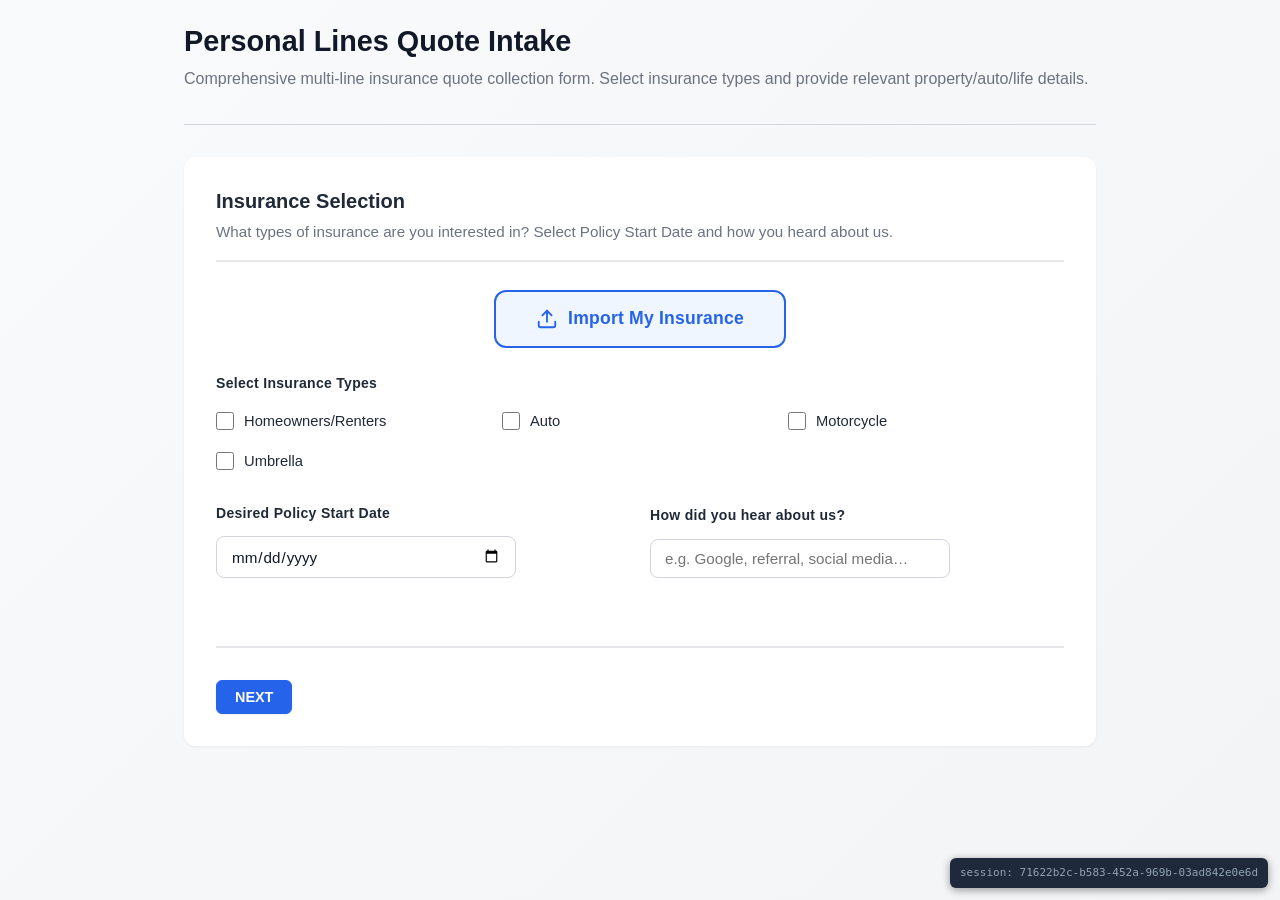
==== commit 09550884: "updated" ====
--- a/customersamples/personal_lines/v1/index.html
+++ b/customersamples/personal_lines/v1/index.html
@@ -4,8 +4,6 @@
   <meta charset="UTF-8">
   <meta name="viewport" content="width=device-width, initial-scale=1.0">
   <meta name="description" content="Comprehensive multi-line insurance quote collection form. Select insurance types and provide relevant property/auto/life details.">
-  <meta name="robots" content="noindex, nofollow">
-  <meta name="googlebot" content="noindex, nofollow">
   <meta name="form-id" content="personal_lines">
   <meta name="form-version" content="v1">
   <title>Personal Lines Quote Intake</title>
@@ -99,7 +97,7 @@
             >
               <legend class="field-label">
                 Select Insurance Types
-                <span class="required-mark" aria-hidden="true">*</span>
+                
               </legend>
               
               <label class="option-label">
@@ -183,7 +181,7 @@
           <div class="field-label-group">
           <label for="policy_start_date" class="field-label">
             Desired Policy Start Date
-            <span class="required-mark" aria-hidden="true">*</span>
+            
           </label>
           
           </div>
@@ -210,7 +208,7 @@
               
               
               
-              required
+              
               
               
               
@@ -371,7 +369,7 @@
           <div class="field-label-group">
           <label for="first_name" class="field-label">
             First
-            <span class="required-mark" aria-hidden="true">*</span>
+            
           </label>
           
           </div>
@@ -398,7 +396,7 @@
               
               
               
-              required
+              
               
               
               
@@ -451,7 +449,7 @@
           <div class="field-label-group">
           <label for="last_name" class="field-label">
             Last
-            <span class="required-mark" aria-hidden="true">*</span>
+            
           </label>
           
           </div>
@@ -478,7 +476,7 @@
               
               
               
-              required
+              
               
               
               
@@ -611,7 +609,7 @@
           <div class="field-label-group">
           <label for="phone" class="field-label">
             Phone
-            <span class="required-mark" aria-hidden="true">*</span>
+            
           </label>
           
           </div>
@@ -638,7 +636,7 @@
               
               
               
-              required
+              
               
               
               
@@ -3284,9 +3282,9 @@
     
   >
     <div class="section-header">
-      <h2 class="section-title">Current Address</h2>
-      
-      <p class="section-description">Provide your mailing and current addresses.</p>
+      <h2 class="section-title">Mailing Address</h2>
+      
+      <p class="section-description">Provide your mailing address.</p>
       
     </div>
 
@@ -3304,55 +3302,6 @@
         
         
         <div class="form-group" data-group="mailing">
-        
-
-        
-
-        
-        
-        
-        
-        
-
-        <div
-          class="form-field col-desktop-6 col-tablet-12 col-mobile-12 input-medium"
-          data-field-name="mailing_address_label"
-          
-        >
-
-          
-          
-
-          
-
-          
-          
-          
-          
-            <div class="display-text">Mailing Address</div>
-
-          
-          
-          
-          
-          
-
-          <p
-            class="field-error"
-            id="mailing_address_label_error"
-            role="alert"
-            hidden
-          ></p>
-
-        </div>
-        
-
-      
-
-        
-        
-
-        
         
 
         
@@ -4035,7 +3984,7 @@
         
 
         <div
-          class="form-field col-desktop-6 col-tablet-6 col-mobile-12 input-small"
+          class="form-field col-desktop-3 col-tablet-6 col-mobile-12 input-small"
           data-field-name="mailing_zip_code"
           
         >
@@ -4091,891 +4040,6 @@
           <p
             class="field-error"
             id="mailing_zip_code_error"
-            role="alert"
-            hidden
-          ></p>
-
-        </div>
-        
-
-      
-
-        
-        
-        </div>
-        
-
-        
-        
-        <div class="form-group" data-group="current">
-        
-
-        
-
-        
-        
-        
-        
-        
-
-        <div
-          class="form-field col-desktop-6 col-tablet-12 col-mobile-12 input-medium"
-          data-field-name="current_address_label"
-          
-        >
-
-          
-          
-
-          
-
-          
-          
-          
-          
-            <div class="display-text">Current Address</div>
-
-          
-          
-          
-          
-          
-
-          <p
-            class="field-error"
-            id="current_address_label_error"
-            role="alert"
-            hidden
-          ></p>
-
-        </div>
-        
-
-      
-
-        
-        
-
-        
-        
-
-        
-
-        
-        
-        
-        
-        
-
-        <div
-          class="form-field col-desktop-6 col-tablet-12 col-mobile-12 input-medium"
-          data-field-name="same_as_mailing_address"
-          
-        >
-
-          
-          
-
-          
-
-          
-          
-          
-          
-            <div class="checkbox-single-wrapper">
-              <label class="option-label checkbox-single-label">
-                <input
-                  type="checkbox"
-                  id="same_as_mailing_address"
-                  name="same_as_mailing_address"
-                  value="true"
-                  checked
-                  
-                  
-                >
-                <span class="option-text">
-                  Same as Mailing Address
-                  
-                </span>
-              </label>
-              
-            </div>
-
-          
-          
-          
-          
-          
-
-          <p
-            class="field-error"
-            id="same_as_mailing_address_error"
-            role="alert"
-            hidden
-          ></p>
-
-        </div>
-        
-
-      
-
-        
-        
-
-        
-        
-
-        
-
-        
-        
-        
-        
-        
-
-        <div
-          class="form-field col-desktop-6 col-tablet-12 col-mobile-12 input-full"
-          data-field-name="current_street_address"
-          
-          data-conditional='{"show_if": {"field": "same_as_mailing_address", "value": "", "operator": "empty"}}'
-          style="display:none;"
-          
-        >
-
-          
-          
-          <div class="field-label-group">
-          <label for="current_street_address" class="field-label">
-            Street Address
-            
-          </label>
-          
-          </div>
-          
-
-          
-
-          
-          
-          
-          
-            
-              
-            
-            
-            <input
-              id="current_street_address"
-              name="current_street_address"
-              type="text"
-              class="form-input"
-              placeholder="Enter a location"
-              
-              
-              
-              
-              
-              
-              
-              
-              
-              
-              
-              aria-describedby="current_street_address_error"
-            >
-            
-
-          
-          
-          
-          
-          
-
-          <p
-            class="field-error"
-            id="current_street_address_error"
-            role="alert"
-            hidden
-          ></p>
-
-        </div>
-        
-
-      
-
-        
-        
-
-        
-        
-
-        
-
-        
-        
-        
-        
-        
-
-        <div
-          class="form-field col-desktop-6 col-tablet-12 col-mobile-12 input-full"
-          data-field-name="current_address_line_2"
-          
-          data-conditional='{"show_if": {"field": "same_as_mailing_address", "value": "", "operator": "empty"}}'
-          style="display:none;"
-          
-        >
-
-          
-          
-          <div class="field-label-group">
-          <label for="current_address_line_2" class="field-label">
-            Address Line 2
-            
-          </label>
-          
-          </div>
-          
-
-          
-
-          
-          
-          
-          
-            
-              
-            
-            
-            <input
-              id="current_address_line_2"
-              name="current_address_line_2"
-              type="text"
-              class="form-input"
-              
-              
-              
-              
-              
-              
-              
-              
-              
-              
-              
-              
-              aria-describedby="current_address_line_2_error"
-            >
-            
-
-          
-          
-          
-          
-          
-
-          <p
-            class="field-error"
-            id="current_address_line_2_error"
-            role="alert"
-            hidden
-          ></p>
-
-        </div>
-        
-
-      
-
-        
-        
-
-        
-        
-
-        
-
-        
-        
-        
-        
-        
-
-        <div
-          class="form-field col-desktop-3 col-tablet-6 col-mobile-12 input-medium"
-          data-field-name="current_city"
-          
-          data-conditional='{"show_if": {"field": "same_as_mailing_address", "value": "", "operator": "empty"}}'
-          style="display:none;"
-          
-        >
-
-          
-          
-          <div class="field-label-group">
-          <label for="current_city" class="field-label">
-            City
-            
-          </label>
-          
-          </div>
-          
-
-          
-
-          
-          
-          
-          
-            
-              
-            
-            
-            <input
-              id="current_city"
-              name="current_city"
-              type="text"
-              class="form-input"
-              
-              
-              
-              
-              
-              
-              
-              
-              
-              
-              
-              
-              aria-describedby="current_city_error"
-            >
-            
-
-          
-          
-          
-          
-          
-
-          <p
-            class="field-error"
-            id="current_city_error"
-            role="alert"
-            hidden
-          ></p>
-
-        </div>
-        
-
-      
-
-        
-        
-
-        
-        
-
-        
-
-        
-        
-        
-        
-        
-
-        <div
-          class="form-field col-desktop-3 col-tablet-6 col-mobile-12 input-medium"
-          data-field-name="current_state"
-          
-          data-conditional='{"show_if": {"field": "same_as_mailing_address", "value": "", "operator": "empty"}}'
-          style="display:none;"
-          
-        >
-
-          
-          
-          <div class="field-label-group">
-          <label for="current_state" class="field-label">
-            State
-            
-          </label>
-          
-          </div>
-          
-
-          
-
-          
-          
-          
-          
-            
-            <select
-              id="current_state"
-              name="current_state"
-              class="form-select-hidden"
-              
-              
-              aria-describedby="current_state_error"
-              tabindex="-1"
-              aria-hidden="true"
-            >
-              <option value="">- Select State -</option>
-              
-              <option
-                value="AL"
-                
-              >Alabama</option>
-              
-              <option
-                value="AK"
-                
-              >Alaska</option>
-              
-              <option
-                value="AZ"
-                
-              >Arizona</option>
-              
-              <option
-                value="AR"
-                
-              >Arkansas</option>
-              
-              <option
-                value="CA"
-                
-              >California</option>
-              
-              <option
-                value="CO"
-                
-              >Colorado</option>
-              
-              <option
-                value="CT"
-                
-              >Connecticut</option>
-              
-              <option
-                value="DE"
-                
-              >Delaware</option>
-              
-              <option
-                value="FL"
-                
-              >Florida</option>
-              
-              <option
-                value="GA"
-                
-              >Georgia</option>
-              
-              <option
-                value="HI"
-                
-              >Hawaii</option>
-              
-              <option
-                value="ID"
-                
-              >Idaho</option>
-              
-              <option
-                value="IL"
-                
-              >Illinois</option>
-              
-              <option
-                value="IN"
-                
-              >Indiana</option>
-              
-              <option
-                value="IA"
-                
-              >Iowa</option>
-              
-              <option
-                value="KS"
-                
-              >Kansas</option>
-              
-              <option
-                value="KY"
-                
-              >Kentucky</option>
-              
-              <option
-                value="LA"
-                
-              >Louisiana</option>
-              
-              <option
-                value="ME"
-                
-              >Maine</option>
-              
-              <option
-                value="MD"
-                
-              >Maryland</option>
-              
-              <option
-                value="MA"
-                
-              >Massachusetts</option>
-              
-              <option
-                value="MI"
-                
-              >Michigan</option>
-              
-              <option
-                value="MN"
-                
-              >Minnesota</option>
-              
-              <option
-                value="MS"
-                
-              >Mississippi</option>
-              
-              <option
-                value="MO"
-                
-              >Missouri</option>
-              
-              <option
-                value="MT"
-                
-              >Montana</option>
-              
-              <option
-                value="NE"
-                
-              >Nebraska</option>
-              
-              <option
-                value="NV"
-                
-              >Nevada</option>
-              
-              <option
-                value="NH"
-                
-              >New Hampshire</option>
-              
-              <option
-                value="NJ"
-                
-              >New Jersey</option>
-              
-              <option
-                value="NM"
-                
-              >New Mexico</option>
-              
-              <option
-                value="NY"
-                
-              >New York</option>
-              
-              <option
-                value="NC"
-                
-              >North Carolina</option>
-              
-              <option
-                value="ND"
-                
-              >North Dakota</option>
-              
-              <option
-                value="OH"
-                
-              >Ohio</option>
-              
-              <option
-                value="OK"
-                
-              >Oklahoma</option>
-              
-              <option
-                value="OR"
-                
-              >Oregon</option>
-              
-              <option
-                value="PA"
-                
-              >Pennsylvania</option>
-              
-              <option
-                value="RI"
-                
-              >Rhode Island</option>
-              
-              <option
-                value="SC"
-                
-              >South Carolina</option>
-              
-              <option
-                value="SD"
-                
-              >South Dakota</option>
-              
-              <option
-                value="TN"
-                
-              >Tennessee</option>
-              
-              <option
-                value="TX"
-                
-              >Texas</option>
-              
-              <option
-                value="UT"
-                
-              >Utah</option>
-              
-              <option
-                value="VT"
-                
-              >Vermont</option>
-              
-              <option
-                value="VA"
-                
-              >Virginia</option>
-              
-              <option
-                value="WA"
-                
-              >Washington</option>
-              
-              <option
-                value="WV"
-                
-              >West Virginia</option>
-              
-              <option
-                value="WI"
-                
-              >Wisconsin</option>
-              
-              <option
-                value="WY"
-                
-              >Wyoming</option>
-              
-            </select>
-            
-            <div class="custom-select" data-for="current_state" >
-              <button type="button" class="custom-select-trigger" aria-haspopup="listbox" aria-expanded="false" aria-controls="current_state_listbox">
-                <span class="custom-select-value">- Select State -</span>
-                <svg class="custom-select-arrow" width="12" height="8" viewBox="0 0 12 8" fill="none" xmlns="http://www.w3.org/2000/svg"><path d="M1 1L6 6L11 1" stroke="currentColor" stroke-width="2" stroke-linecap="round"/></svg>
-              </button>
-              <ul class="custom-select-dropdown" id="current_state_listbox" role="listbox" aria-label="State">
-                <li class="custom-select-option" role="option" data-value="" aria-selected="true" tabindex="-1">- Select State -</li>
-                
-                <li class="custom-select-option" role="option" data-value="AL" aria-selected="false" tabindex="-1">Alabama</li>
-                
-                <li class="custom-select-option" role="option" data-value="AK" aria-selected="false" tabindex="-1">Alaska</li>
-                
-                <li class="custom-select-option" role="option" data-value="AZ" aria-selected="false" tabindex="-1">Arizona</li>
-                
-                <li class="custom-select-option" role="option" data-value="AR" aria-selected="false" tabindex="-1">Arkansas</li>
-                
-                <li class="custom-select-option" role="option" data-value="CA" aria-selected="false" tabindex="-1">California</li>
-                
-                <li class="custom-select-option" role="option" data-value="CO" aria-selected="false" tabindex="-1">Colorado</li>
-                
-                <li class="custom-select-option" role="option" data-value="CT" aria-selected="false" tabindex="-1">Connecticut</li>
-                
-                <li class="custom-select-option" role="option" data-value="DE" aria-selected="false" tabindex="-1">Delaware</li>
-                
-                <li class="custom-select-option" role="option" data-value="FL" aria-selected="false" tabindex="-1">Florida</li>
-                
-                <li class="custom-select-option" role="option" data-value="GA" aria-selected="false" tabindex="-1">Georgia</li>
-                
-                <li class="custom-select-option" role="option" data-value="HI" aria-selected="false" tabindex="-1">Hawaii</li>
-                
-                <li class="custom-select-option" role="option" data-value="ID" aria-selected="false" tabindex="-1">Idaho</li>
-                
-                <li class="custom-select-option" role="option" data-value="IL" aria-selected="false" tabindex="-1">Illinois</li>
-                
-                <li class="custom-select-option" role="option" data-value="IN" aria-selected="false" tabindex="-1">Indiana</li>
-                
-                <li class="custom-select-option" role="option" data-value="IA" aria-selected="false" tabindex="-1">Iowa</li>
-                
-                <li class="custom-select-option" role="option" data-value="KS" aria-selected="false" tabindex="-1">Kansas</li>
-                
-                <li class="custom-select-option" role="option" data-value="KY" aria-selected="false" tabindex="-1">Kentucky</li>
-                
-                <li class="custom-select-option" role="option" data-value="LA" aria-selected="false" tabindex="-1">Louisiana</li>
-                
-                <li class="custom-select-option" role="option" data-value="ME" aria-selected="false" tabindex="-1">Maine</li>
-                
-                <li class="custom-select-option" role="option" data-value="MD" aria-selected="false" tabindex="-1">Maryland</li>
-                
-                <li class="custom-select-option" role="option" data-value="MA" aria-selected="false" tabindex="-1">Massachusetts</li>
-                
-                <li class="custom-select-option" role="option" data-value="MI" aria-selected="false" tabindex="-1">Michigan</li>
-                
-                <li class="custom-select-option" role="option" data-value="MN" aria-selected="false" tabindex="-1">Minnesota</li>
-                
-                <li class="custom-select-option" role="option" data-value="MS" aria-selected="false" tabindex="-1">Mississippi</li>
-                
-                <li class="custom-select-option" role="option" data-value="MO" aria-selected="false" tabindex="-1">Missouri</li>
-                
-                <li class="custom-select-option" role="option" data-value="MT" aria-selected="false" tabindex="-1">Montana</li>
-                
-                <li class="custom-select-option" role="option" data-value="NE" aria-selected="false" tabindex="-1">Nebraska</li>
-                
-                <li class="custom-select-option" role="option" data-value="NV" aria-selected="false" tabindex="-1">Nevada</li>
-                
-                <li class="custom-select-option" role="option" data-value="NH" aria-selected="false" tabindex="-1">New Hampshire</li>
-                
-                <li class="custom-select-option" role="option" data-value="NJ" aria-selected="false" tabindex="-1">New Jersey</li>
-                
-                <li class="custom-select-option" role="option" data-value="NM" aria-selected="false" tabindex="-1">New Mexico</li>
-                
-                <li class="custom-select-option" role="option" data-value="NY" aria-selected="false" tabindex="-1">New York</li>
-                
-                <li class="custom-select-option" role="option" data-value="NC" aria-selected="false" tabindex="-1">North Carolina</li>
-                
-                <li class="custom-select-option" role="option" data-value="ND" aria-selected="false" tabindex="-1">North Dakota</li>
-                
-                <li class="custom-select-option" role="option" data-value="OH" aria-selected="false" tabindex="-1">Ohio</li>
-                
-                <li class="custom-select-option" role="option" data-value="OK" aria-selected="false" tabindex="-1">Oklahoma</li>
-                
-                <li class="custom-select-option" role="option" data-value="OR" aria-selected="false" tabindex="-1">Oregon</li>
-                
-                <li class="custom-select-option" role="option" data-value="PA" aria-selected="false" tabindex="-1">Pennsylvania</li>
-                
-                <li class="custom-select-option" role="option" data-value="RI" aria-selected="false" tabindex="-1">Rhode Island</li>
-                
-                <li class="custom-select-option" role="option" data-value="SC" aria-selected="false" tabindex="-1">South Carolina</li>
-                
-                <li class="custom-select-option" role="option" data-value="SD" aria-selected="false" tabindex="-1">South Dakota</li>
-                
-                <li class="custom-select-option" role="option" data-value="TN" aria-selected="false" tabindex="-1">Tennessee</li>
-                
-                <li class="custom-select-option" role="option" data-value="TX" aria-selected="false" tabindex="-1">Texas</li>
-                
-                <li class="custom-select-option" role="option" data-value="UT" aria-selected="false" tabindex="-1">Utah</li>
-                
-                <li class="custom-select-option" role="option" data-value="VT" aria-selected="false" tabindex="-1">Vermont</li>
-                
-                <li class="custom-select-option" role="option" data-value="VA" aria-selected="false" tabindex="-1">Virginia</li>
-                
-                <li class="custom-select-option" role="option" data-value="WA" aria-selected="false" tabindex="-1">Washington</li>
-                
-                <li class="custom-select-option" role="option" data-value="WV" aria-selected="false" tabindex="-1">West Virginia</li>
-                
-                <li class="custom-select-option" role="option" data-value="WI" aria-selected="false" tabindex="-1">Wisconsin</li>
-                
-                <li class="custom-select-option" role="option" data-value="WY" aria-selected="false" tabindex="-1">Wyoming</li>
-                
-              </ul>
-            </div>
-
-          
-          
-          
-          
-          
-
-          <p
-            class="field-error"
-            id="current_state_error"
-            role="alert"
-            hidden
-          ></p>
-
-        </div>
-        
-
-      
-
-        
-        
-
-        
-        
-
-        
-
-        
-        
-        
-        
-        
-
-        <div
-          class="form-field col-desktop-6 col-tablet-6 col-mobile-12 input-small"
-          data-field-name="current_zip_code"
-          
-          data-conditional='{"show_if": {"field": "same_as_mailing_address", "value": "", "operator": "empty"}}'
-          style="display:none;"
-          
-        >
-
-          
-          
-          <div class="field-label-group">
-          <label for="current_zip_code" class="field-label">
-            ZIP Code
-            
-          </label>
-          
-          </div>
-          
-
-          
-
-          
-          
-          
-          
-            
-              
-            
-            
-            <input
-              id="current_zip_code"
-              name="current_zip_code"
-              type="text"
-              class="form-input"
-              placeholder="12345"
-              
-              
-              
-              
-              
-              
-              
-              
-              
-              
-              
-              aria-describedby="current_zip_code_error"
-            >
-            
-
-          
-          
-          
-          
-          
-
-          <p
-            class="field-error"
-            id="current_zip_code_error"
             role="alert"
             hidden
           ></p>
@@ -5031,17 +4095,86 @@
         
 
         <div
+          class="form-field col-desktop-12 col-tablet-12 col-mobile-12 input-medium"
+          data-field-name="property_1_same_as_mailing"
+          
+        >
+
+          
+          
+
+          
+
+          
+          
+          
+          
+            <div class="checkbox-single-wrapper">
+              <label class="option-label checkbox-single-label">
+                <input
+                  type="checkbox"
+                  id="property_1_same_as_mailing"
+                  name="property_1_same_as_mailing"
+                  value="true"
+                  
+                  
+                  
+                >
+                <span class="option-text">
+                  Same as Mailing Address
+                  
+                </span>
+              </label>
+              
+            </div>
+
+          
+          
+          
+          
+          
+
+          <p
+            class="field-error"
+            id="property_1_same_as_mailing_error"
+            role="alert"
+            hidden
+          ></p>
+
+        </div>
+        
+
+      
+
+        
+        
+
+        
+        
+
+        
+
+        
+        
+        
+        
+        
+
+        <div
           class="form-field col-desktop-6 col-tablet-12 col-mobile-12 input-full"
-          data-field-name="property_street_address"
+          data-field-name="property_1_street_address"
+          
+          data-conditional='{"show_if": {"field": "property_1_same_as_mailing", "value": "", "operator": "empty"}}'
+          style="display:none;"
           
         >
 
           
           
           <div class="field-label-group">
-          <label for="property_street_address" class="field-label">
+          <label for="property_1_street_address" class="field-label">
             Property Address
-            <span class="required-mark" aria-hidden="true">*</span>
+            
           </label>
           
           </div>
@@ -5058,8 +4191,8 @@
             
             
             <input
-              id="property_street_address"
-              name="property_street_address"
+              id="property_1_street_address"
+              name="property_1_street_address"
               type="text"
               class="form-input"
               placeholder="Enter a location"
@@ -5068,13 +4201,13 @@
               
               
               
-              required
-              
-              
-              
-              
-              
-              aria-describedby="property_street_address_error"
+              
+              
+              
+              
+              
+              
+              aria-describedby="property_1_street_address_error"
             >
             
 
@@ -5086,7 +4219,7 @@
 
           <p
             class="field-error"
-            id="property_street_address_error"
+            id="property_1_street_address_error"
             role="alert"
             hidden
           ></p>
@@ -5112,14 +4245,17 @@
 
         <div
           class="form-field col-desktop-6 col-tablet-12 col-mobile-12 input-full"
-          data-field-name="property_address_line_2"
+          data-field-name="property_1_address_line_2"
+          
+          data-conditional='{"show_if": {"field": "property_1_same_as_mailing", "value": "", "operator": "empty"}}'
+          style="display:none;"
           
         >
 
           
           
           <div class="field-label-group">
-          <label for="property_address_line_2" class="field-label">
+          <label for="property_1_address_line_2" class="field-label">
             Address Line 2
             
           </label>
@@ -5138,8 +4274,8 @@
             
             
             <input
-              id="property_address_line_2"
-              name="property_address_line_2"
+              id="property_1_address_line_2"
+              name="property_1_address_line_2"
               type="text"
               class="form-input"
               
@@ -5154,7 +4290,7 @@
               
               
               
-              aria-describedby="property_address_line_2_error"
+              aria-describedby="property_1_address_line_2_error"
             >
             
 
@@ -5166,7 +4302,7 @@
 
           <p
             class="field-error"
-            id="property_address_line_2_error"
+            id="property_1_address_line_2_error"
             role="alert"
             hidden
           ></p>
@@ -5192,14 +4328,17 @@
 
         <div
           class="form-field col-desktop-3 col-tablet-6 col-mobile-12 input-medium"
-          data-field-name="property_city"
+          data-field-name="property_1_city"
+          
+          data-conditional='{"show_if": {"field": "property_1_same_as_mailing", "value": "", "operator": "empty"}}'
+          style="display:none;"
           
         >
 
           
           
           <div class="field-label-group">
-          <label for="property_city" class="field-label">
+          <label for="property_1_city" class="field-label">
             City
             
           </label>
@@ -5218,8 +4357,8 @@
             
             
             <input
-              id="property_city"
-              name="property_city"
+              id="property_1_city"
+              name="property_1_city"
               type="text"
               class="form-input"
               
@@ -5234,7 +4373,7 @@
               
               
               
-              aria-describedby="property_city_error"
+              aria-describedby="property_1_city_error"
             >
             
 
@@ -5246,7 +4385,7 @@
 
           <p
             class="field-error"
-            id="property_city_error"
+            id="property_1_city_error"
             role="alert"
             hidden
           ></p>
@@ -5272,14 +4411,17 @@
 
         <div
           class="form-field col-desktop-3 col-tablet-6 col-mobile-12 input-medium"
-          data-field-name="property_state"
+          data-field-name="property_1_state"
+          
+          data-conditional='{"show_if": {"field": "property_1_same_as_mailing", "value": "", "operator": "empty"}}'
+          style="display:none;"
           
         >
 
           
           
           <div class="field-label-group">
-          <label for="property_state" class="field-label">
+          <label for="property_1_state" class="field-label">
             State
             
           </label>
@@ -5295,12 +4437,12 @@
           
             
             <select
-              id="property_state"
-              name="property_state"
+              id="property_1_state"
+              name="property_1_state"
               class="form-select-hidden"
               
               
-              aria-describedby="property_state_error"
+              aria-describedby="property_1_state_error"
               tabindex="-1"
               aria-hidden="true"
             >
@@ -5558,12 +4700,12 @@
               
             </select>
             
-            <div class="custom-select" data-for="property_state" >
-              <button type="button" class="custom-select-trigger" aria-haspopup="listbox" aria-expanded="false" aria-controls="property_state_listbox">
+            <div class="custom-select" data-for="property_1_state" >
+              <button type="button" class="custom-select-trigger" aria-haspopup="listbox" aria-expanded="false" aria-controls="property_1_state_listbox">
                 <span class="custom-select-value">- Select State -</span>
                 <svg class="custom-select-arrow" width="12" height="8" viewBox="0 0 12 8" fill="none" xmlns="http://www.w3.org/2000/svg"><path d="M1 1L6 6L11 1" stroke="currentColor" stroke-width="2" stroke-linecap="round"/></svg>
               </button>
-              <ul class="custom-select-dropdown" id="property_state_listbox" role="listbox" aria-label="State">
+              <ul class="custom-select-dropdown" id="property_1_state_listbox" role="listbox" aria-label="State">
                 <li class="custom-select-option" role="option" data-value="" aria-selected="true" tabindex="-1">- Select State -</li>
                 
                 <li class="custom-select-option" role="option" data-value="AL" aria-selected="false" tabindex="-1">Alabama</li>
@@ -5677,7 +4819,7 @@
 
           <p
             class="field-error"
-            id="property_state_error"
+            id="property_1_state_error"
             role="alert"
             hidden
           ></p>
@@ -5703,14 +4845,17 @@
 
         <div
           class="form-field col-desktop-3 col-tablet-6 col-mobile-12 input-small"
-          data-field-name="property_zip_code"
+          data-field-name="property_1_zip_code"
+          
+          data-conditional='{"show_if": {"field": "property_1_same_as_mailing", "value": "", "operator": "empty"}}'
+          style="display:none;"
           
         >
 
           
           
           <div class="field-label-group">
-          <label for="property_zip_code" class="field-label">
+          <label for="property_1_zip_code" class="field-label">
             ZIP Code
             
           </label>
@@ -5729,8 +4874,8 @@
             
             
             <input
-              id="property_zip_code"
-              name="property_zip_code"
+              id="property_1_zip_code"
+              name="property_1_zip_code"
               type="text"
               class="form-input"
               placeholder="12345"
@@ -5745,7 +4890,7 @@
               
               
               
-              aria-describedby="property_zip_code_error"
+              aria-describedby="property_1_zip_code_error"
             >
             
 
@@ -5757,7 +4902,7 @@
 
           <p
             class="field-error"
-            id="property_zip_code_error"
+            id="property_1_zip_code_error"
             role="alert"
             hidden
           ></p>
@@ -5783,16 +4928,16 @@
 
         <div
           class="form-field col-desktop-4 col-tablet-6 col-mobile-12 input-medium"
-          data-field-name="home_type"
+          data-field-name="property_1_home_type"
           
         >
 
           
           
           <div class="field-label-group">
-          <label for="home_type" class="field-label">
+          <label for="property_1_home_type" class="field-label">
             Type of Home
-            <span class="required-mark" aria-hidden="true">*</span>
+            
           </label>
           
           </div>
@@ -5806,12 +4951,12 @@
           
             
             <select
-              id="home_type"
-              name="home_type"
+              id="property_1_home_type"
+              name="property_1_home_type"
               class="form-select-hidden"
-              required
-              
-              aria-describedby="home_type_error"
+              
+              
+              aria-describedby="property_1_home_type_error"
               tabindex="-1"
               aria-hidden="true"
             >
@@ -5859,12 +5004,12 @@
               
             </select>
             
-            <div class="custom-select" data-for="home_type" >
-              <button type="button" class="custom-select-trigger" aria-haspopup="listbox" aria-expanded="false" aria-controls="home_type_listbox">
+            <div class="custom-select" data-for="property_1_home_type" >
+              <button type="button" class="custom-select-trigger" aria-haspopup="listbox" aria-expanded="false" aria-controls="property_1_home_type_listbox">
                 <span class="custom-select-value">— Select —</span>
                 <svg class="custom-select-arrow" width="12" height="8" viewBox="0 0 12 8" fill="none" xmlns="http://www.w3.org/2000/svg"><path d="M1 1L6 6L11 1" stroke="currentColor" stroke-width="2" stroke-linecap="round"/></svg>
               </button>
-              <ul class="custom-select-dropdown" id="home_type_listbox" role="listbox" aria-label="Type of Home">
+              <ul class="custom-select-dropdown" id="property_1_home_type_listbox" role="listbox" aria-label="Type of Home">
                 <li class="custom-select-option" role="option" data-value="" aria-selected="true" tabindex="-1">— Select —</li>
                 
                 <li class="custom-select-option" role="option" data-value="single_family" aria-selected="false" tabindex="-1">Single Family</li>
@@ -5894,7 +5039,7 @@
 
           <p
             class="field-error"
-            id="home_type_error"
+            id="property_1_home_type_error"
             role="alert"
             hidden
           ></p>
@@ -5920,16 +5065,16 @@
 
         <div
           class="form-field col-desktop-4 col-tablet-6 col-mobile-12 input-medium"
-          data-field-name="home_primary_use"
+          data-field-name="property_1_home_primary_use"
           
         >
 
           
           
           <div class="field-label-group">
-          <label for="home_primary_use" class="field-label">
+          <label for="property_1_home_primary_use" class="field-label">
             Primary Use For Home
-            <span class="required-mark" aria-hidden="true">*</span>
+            
           </label>
           
           </div>
@@ -5943,12 +5088,12 @@
           
             
             <select
-              id="home_primary_use"
-              name="home_primary_use"
+              id="property_1_home_primary_use"
+              name="property_1_home_primary_use"
               class="form-select-hidden"
-              required
-              
-              aria-describedby="home_primary_use_error"
+              
+              
+              aria-describedby="property_1_home_primary_use_error"
               tabindex="-1"
               aria-hidden="true"
             >
@@ -5981,12 +5126,12 @@
               
             </select>
             
-            <div class="custom-select" data-for="home_primary_use" >
-              <button type="button" class="custom-select-trigger" aria-haspopup="listbox" aria-expanded="false" aria-controls="home_primary_use_listbox">
+            <div class="custom-select" data-for="property_1_home_primary_use" >
+              <button type="button" class="custom-select-trigger" aria-haspopup="listbox" aria-expanded="false" aria-controls="property_1_home_primary_use_listbox">
                 <span class="custom-select-value">— Select —</span>
                 <svg class="custom-select-arrow" width="12" height="8" viewBox="0 0 12 8" fill="none" xmlns="http://www.w3.org/2000/svg"><path d="M1 1L6 6L11 1" stroke="currentColor" stroke-width="2" stroke-linecap="round"/></svg>
               </button>
-              <ul class="custom-select-dropdown" id="home_primary_use_listbox" role="listbox" aria-label="Primary Use For Home">
+              <ul class="custom-select-dropdown" id="property_1_home_primary_use_listbox" role="listbox" aria-label="Primary Use For Home">
                 <li class="custom-select-option" role="option" data-value="" aria-selected="true" tabindex="-1">— Select —</li>
                 
                 <li class="custom-select-option" role="option" data-value="primary" aria-selected="false" tabindex="-1">Primary Home</li>
@@ -6010,7 +5155,7 @@
 
           <p
             class="field-error"
-            id="home_primary_use_error"
+            id="property_1_home_primary_use_error"
             role="alert"
             hidden
           ></p>
@@ -6036,16 +5181,16 @@
 
         <div
           class="form-field col-desktop-4 col-tablet-6 col-mobile-12 input-medium"
-          data-field-name="home_primary_occupancy"
+          data-field-name="property_1_home_primary_occupancy"
           
         >
 
           
           
           <div class="field-label-group">
-          <label for="home_primary_occupancy" class="field-label">
+          <label for="property_1_home_primary_occupancy" class="field-label">
             Primary Occupancy
-            <span class="required-mark" aria-hidden="true">*</span>
+            
           </label>
           
           </div>
@@ -6059,12 +5204,12 @@
           
             
             <select
-              id="home_primary_occupancy"
-              name="home_primary_occupancy"
+              id="property_1_home_primary_occupancy"
+              name="property_1_home_primary_occupancy"
               class="form-select-hidden"
-              required
-              
-              aria-describedby="home_primary_occupancy_error"
+              
+              
+              aria-describedby="property_1_home_primary_occupancy_error"
               tabindex="-1"
               aria-hidden="true"
             >
@@ -6082,12 +5227,12 @@
               
             </select>
             
-            <div class="custom-select" data-for="home_primary_occupancy" >
-              <button type="button" class="custom-select-trigger" aria-haspopup="listbox" aria-expanded="false" aria-controls="home_primary_occupancy_listbox">
+            <div class="custom-select" data-for="property_1_home_primary_occupancy" >
+              <button type="button" class="custom-select-trigger" aria-haspopup="listbox" aria-expanded="false" aria-controls="property_1_home_primary_occupancy_listbox">
                 <span class="custom-select-value">— Select —</span>
                 <svg class="custom-select-arrow" width="12" height="8" viewBox="0 0 12 8" fill="none" xmlns="http://www.w3.org/2000/svg"><path d="M1 1L6 6L11 1" stroke="currentColor" stroke-width="2" stroke-linecap="round"/></svg>
               </button>
-              <ul class="custom-select-dropdown" id="home_primary_occupancy_listbox" role="listbox" aria-label="Primary Occupancy">
+              <ul class="custom-select-dropdown" id="property_1_home_primary_occupancy_listbox" role="listbox" aria-label="Primary Occupancy">
                 <li class="custom-select-option" role="option" data-value="" aria-selected="true" tabindex="-1">— Select —</li>
                 
                 <li class="custom-select-option" role="option" data-value="owner_occupied" aria-selected="false" tabindex="-1">Owner Occupied</li>
@@ -6105,7 +5250,7 @@
 
           <p
             class="field-error"
-            id="home_primary_occupancy_error"
+            id="property_1_home_primary_occupancy_error"
             role="alert"
             hidden
           ></p>
@@ -6131,9 +5276,9 @@
 
         <div
           class="form-field col-desktop-6 col-tablet-12 col-mobile-12 input-full"
-          data-field-name="vacancy_duration"
-          
-          data-conditional='{"show_if": {"field": "home_primary_use", "value": "secondary", "operator": "equals"}}'
+          data-field-name="property_1_vacancy_duration"
+          
+          data-conditional='{"show_if": {"field": "property_1_home_primary_use", "value": "secondary", "operator": "equals"}}'
           style="display:none;"
           
         >
@@ -6141,7 +5286,7 @@
           
           
           <div class="field-label-group">
-          <label for="vacancy_duration" class="field-label">
+          <label for="property_1_vacancy_duration" class="field-label">
             How long will the property be vacant at one time?
             
           </label>
@@ -6160,8 +5305,8 @@
             
             
             <input
-              id="vacancy_duration"
-              name="vacancy_duration"
+              id="property_1_vacancy_duration"
+              name="property_1_vacancy_duration"
               type="text"
               class="form-input"
               
@@ -6176,7 +5321,7 @@
               
               
               
-              aria-describedby="vacancy_duration_error"
+              aria-describedby="property_1_vacancy_duration_error"
             >
             
 
@@ -6188,7 +5333,7 @@
 
           <p
             class="field-error"
-            id="vacancy_duration_error"
+            id="property_1_vacancy_duration_error"
             role="alert"
             hidden
           ></p>
@@ -6214,9 +5359,9 @@
 
         <div
           class="form-field col-desktop-12 col-tablet-12 col-mobile-12 input-medium"
-          data-field-name="has_caretaker"
-          
-          data-conditional='{"show_if": {"field": "home_primary_use", "value": "secondary", "operator": "equals"}}'
+          data-field-name="property_1_has_caretaker"
+          
+          data-conditional='{"show_if": {"field": "property_1_home_primary_use", "value": "secondary", "operator": "equals"}}'
           style="display:none;"
           
         >
@@ -6224,7 +5369,7 @@
           
           
           <div class="field-label-group">
-          <label for="has_caretaker" class="field-label">
+          <label for="property_1_has_caretaker" class="field-label">
             Is there a caretaker?
             
           </label>
@@ -6243,9 +5388,9 @@
             
             <fieldset
               class="field-options options-horizontal variant-standard"
-              id="has_caretaker_group"
-              
-              aria-describedby="has_caretaker_error"
+              id="property_1_has_caretaker_group"
+              
+              aria-describedby="property_1_has_caretaker_error"
             >
               <legend class="sr-only">Is there a caretaker?</legend>
               
@@ -6253,7 +5398,7 @@
                 
                 <input
                   type="radio"
-                  name="has_caretaker"
+                  name="property_1_has_caretaker"
                   value="yes"
                   
                 >
@@ -6264,7 +5409,7 @@
                 
                 <input
                   type="radio"
-                  name="has_caretaker"
+                  name="property_1_has_caretaker"
                   value="no"
                   
                 >
@@ -6281,7 +5426,7 @@
 
           <p
             class="field-error"
-            id="has_caretaker_error"
+            id="property_1_has_caretaker_error"
             role="alert"
             hidden
           ></p>
@@ -6307,9 +5452,9 @@
 
         <div
           class="form-field col-desktop-6 col-tablet-12 col-mobile-12 input-full"
-          data-field-name="rental_weeks_per_year"
-          
-          data-conditional='{"show_if": {"field": "home_primary_use", "value": "vacation_rental", "operator": "equals"}}'
+          data-field-name="property_1_rental_weeks_per_year"
+          
+          data-conditional='{"show_if": {"field": "property_1_home_primary_use", "value": "vacation_rental", "operator": "equals"}}'
           style="display:none;"
           
         >
@@ -6317,9 +5462,9 @@
           
           
           <div class="field-label-group">
-          <label for="rental_weeks_per_year" class="field-label">
+          <label for="property_1_rental_weeks_per_year" class="field-label">
             How many weeks per year will the property be rented?
-            <span class="required-mark" aria-hidden="true">*</span>
+            
           </label>
           
           </div>
@@ -6336,8 +5481,8 @@
             
             
             <input
-              id="rental_weeks_per_year"
-              name="rental_weeks_per_year"
+              id="property_1_rental_weeks_per_year"
+              name="property_1_rental_weeks_per_year"
               type="number"
               class="form-input"
               
@@ -6346,13 +5491,13 @@
               
               
               
-              required
-              
-              
-              
-              
-              
-              aria-describedby="rental_weeks_per_year_error"
+              
+              
+              
+              
+              
+              
+              aria-describedby="property_1_rental_weeks_per_year_error"
             >
             
 
@@ -6364,7 +5509,7 @@
 
           <p
             class="field-error"
-            id="rental_weeks_per_year_error"
+            id="property_1_rental_weeks_per_year_error"
             role="alert"
             hidden
           ></p>
@@ -6390,19 +5535,19 @@
 
         <div
           class="form-field col-desktop-12 col-tablet-12 col-mobile-12 input-medium"
-          data-field-name="property_titled_other_name"
+          data-field-name="property_1_titled_other_name"
           
         >
 
           
           
           <div class="field-label-group">
-          <label for="property_titled_other_name" class="field-label">
+          <label for="property_1_titled_other_name" class="field-label">
             Is property titled in a name Other Than your personal name(s)?
-            <span class="required-mark" aria-hidden="true">*</span>
+            
           </label>
           
-          <p class="field-help" id="property_titled_other_name_help">Example: Trust, LLC, Corporation, Partnership, etc.</p>
+          <p class="field-help" id="property_1_titled_other_name_help">Example: Trust, LLC, Corporation, Partnership, etc.</p>
           
           </div>
           
@@ -6418,9 +5563,9 @@
             
             <fieldset
               class="field-options options-horizontal variant-standard"
-              id="property_titled_other_name_group"
-              data-required="true"
-              aria-describedby="property_titled_other_name_error"
+              id="property_1_titled_other_name_group"
+              
+              aria-describedby="property_1_titled_other_name_error"
             >
               <legend class="sr-only">Is property titled in a name Other Than your personal name(s)?</legend>
               
@@ -6428,7 +5573,7 @@
                 
                 <input
                   type="radio"
-                  name="property_titled_other_name"
+                  name="property_1_titled_other_name"
                   value="yes"
                   
                 >
@@ -6439,7 +5584,7 @@
                 
                 <input
                   type="radio"
-                  name="property_titled_other_name"
+                  name="property_1_titled_other_name"
                   value="no"
                   
                 >
@@ -6456,7 +5601,7 @@
 
           <p
             class="field-error"
-            id="property_titled_other_name_error"
+            id="property_1_titled_other_name_error"
             role="alert"
             hidden
           ></p>
@@ -6482,9 +5627,9 @@
 
         <div
           class="form-field col-desktop-6 col-tablet-12 col-mobile-12 input-full"
-          data-field-name="property_title_name"
-          
-          data-conditional='{"show_if": {"field": "property_titled_other_name", "value": "yes", "operator": "equals"}}'
+          data-field-name="property_1_title_name"
+          
+          data-conditional='{"show_if": {"field": "property_1_titled_other_name", "value": "yes", "operator": "equals"}}'
           style="display:none;"
           
         >
@@ -6492,9 +5637,9 @@
           
           
           <div class="field-label-group">
-          <label for="property_title_name" class="field-label">
+          <label for="property_1_title_name" class="field-label">
             Name on Title of Property
-            <span class="required-mark" aria-hidden="true">*</span>
+            
           </label>
           
           </div>
@@ -6511,8 +5656,8 @@
             
             
             <input
-              id="property_title_name"
-              name="property_title_name"
+              id="property_1_title_name"
+              name="property_1_title_name"
               type="text"
               class="form-input"
               
@@ -6521,13 +5666,13 @@
               
               
               
-              required
-              
-              
-              
-              
-              
-              aria-describedby="property_title_name_error"
+              
+              
+              
+              
+              
+              
+              aria-describedby="property_1_title_name_error"
             >
             
 
@@ -6539,7 +5684,7 @@
 
           <p
             class="field-error"
-            id="property_title_name_error"
+            id="property_1_title_name_error"
             role="alert"
             hidden
           ></p>
@@ -6565,14 +5710,14 @@
 
         <div
           class="form-field col-desktop-12 col-tablet-12 col-mobile-12 input-medium"
-          data-field-name="is_new_purchase"
+          data-field-name="property_1_is_new_purchase"
           
         >
 
           
           
           <div class="field-label-group">
-          <label for="is_new_purchase" class="field-label">
+          <label for="property_1_is_new_purchase" class="field-label">
             Is this a New Purchase?
             
           </label>
@@ -6591,9 +5736,9 @@
             
             <fieldset
               class="field-options options-horizontal variant-standard"
-              id="is_new_purchase_group"
-              
-              aria-describedby="is_new_purchase_error"
+              id="property_1_is_new_purchase_group"
+              
+              aria-describedby="property_1_is_new_purchase_error"
             >
               <legend class="sr-only">Is this a New Purchase?</legend>
               
@@ -6601,7 +5746,7 @@
                 
                 <input
                   type="radio"
-                  name="is_new_purchase"
+                  name="property_1_is_new_purchase"
                   value="yes"
                   
                 >
@@ -6612,7 +5757,7 @@
                 
                 <input
                   type="radio"
-                  name="is_new_purchase"
+                  name="property_1_is_new_purchase"
                   value="no"
                   checked
                 >
@@ -6629,7 +5774,7 @@
 
           <p
             class="field-error"
-            id="is_new_purchase_error"
+            id="property_1_is_new_purchase_error"
             role="alert"
             hidden
           ></p>
@@ -6655,9 +5800,9 @@
 
         <div
           class="form-field col-desktop-6 col-tablet-6 col-mobile-12 input-full"
-          data-field-name="purchase_date"
-          
-          data-conditional='{"show_if": {"field": "is_new_purchase", "value": "yes", "operator": "equals"}}'
+          data-field-name="property_1_purchase_date"
+          
+          data-conditional='{"show_if": {"field": "property_1_is_new_purchase", "value": "yes", "operator": "equals"}}'
           style="display:none;"
           
         >
@@ -6665,9 +5810,9 @@
           
           
           <div class="field-label-group">
-          <label for="purchase_date" class="field-label">
+          <label for="property_1_purchase_date" class="field-label">
             Purchase Date
-            <span class="required-mark" aria-hidden="true">*</span>
+            
           </label>
           
           </div>
@@ -6684,8 +5829,8 @@
             
             
             <input
-              id="purchase_date"
-              name="purchase_date"
+              id="property_1_purchase_date"
+              name="property_1_purchase_date"
               type="date"
               class="form-input"
               
@@ -6694,13 +5839,13 @@
               
               
               
-              required
-              
-              
-              
-              
-              
-              aria-describedby="purchase_date_error"
+              
+              
+              
+              
+              
+              
+              aria-describedby="property_1_purchase_date_error"
             >
             
 
@@ -6712,7 +5857,7 @@
 
           <p
             class="field-error"
-            id="purchase_date_error"
+            id="property_1_purchase_date_error"
             role="alert"
             hidden
           ></p>
@@ -6738,9 +5883,9 @@
 
         <div
           class="form-field col-desktop-6 col-tablet-6 col-mobile-12 input-full"
-          data-field-name="purchase_price"
-          
-          data-conditional='{"show_if": {"field": "is_new_purchase", "value": "yes", "operator": "equals"}}'
+          data-field-name="property_1_purchase_price"
+          
+          data-conditional='{"show_if": {"field": "property_1_is_new_purchase", "value": "yes", "operator": "equals"}}'
           style="display:none;"
           
         >
@@ -6748,7 +5893,7 @@
           
           
           <div class="field-label-group">
-          <label for="purchase_price" class="field-label">
+          <label for="property_1_purchase_price" class="field-label">
             Purchase Price
             
           </label>
@@ -6767,8 +5912,8 @@
             
             <div class="input-prefix-wrapper"><span class="input-prefix">$</span>
             <input
-              id="purchase_price"
-              name="purchase_price"
+              id="property_1_purchase_price"
+              name="property_1_purchase_price"
               type="number"
               class="form-input form-input-prefixed"
               
@@ -6783,7 +5928,7 @@
               
               
               
-              aria-describedby="purchase_price_error"
+              aria-describedby="property_1_purchase_price_error"
             >
             </div>
 
@@ -6795,7 +5940,7 @@
 
           <p
             class="field-error"
-            id="purchase_price_error"
+            id="property_1_purchase_price_error"
             role="alert"
             hidden
           ></p>
@@ -6821,16 +5966,16 @@
 
         <div
           class="form-field col-desktop-12 col-tablet-12 col-mobile-12 input-medium"
-          data-field-name="will_have_mortgage"
+          data-field-name="property_1_will_have_mortgage"
           
         >
 
           
           
           <div class="field-label-group">
-          <label for="will_have_mortgage" class="field-label">
+          <label for="property_1_will_have_mortgage" class="field-label">
             Will there be a Mortgage?
-            <span class="required-mark" aria-hidden="true">*</span>
+            
           </label>
           
           </div>
@@ -6847,9 +5992,9 @@
             
             <fieldset
               class="field-options options-horizontal variant-standard"
-              id="will_have_mortgage_group"
-              data-required="true"
-              aria-describedby="will_have_mortgage_error"
+              id="property_1_will_have_mortgage_group"
+              
+              aria-describedby="property_1_will_have_mortgage_error"
             >
               <legend class="sr-only">Will there be a Mortgage?</legend>
               
@@ -6857,7 +6002,7 @@
                 
                 <input
                   type="radio"
-                  name="will_have_mortgage"
+                  name="property_1_will_have_mortgage"
                   value="yes"
                   
                 >
@@ -6868,7 +6013,7 @@
                 
                 <input
                   type="radio"
-                  name="will_have_mortgage"
+                  name="property_1_will_have_mortgage"
                   value="no"
                   
                 >
@@ -6885,7 +6030,7 @@
 
           <p
             class="field-error"
-            id="will_have_mortgage_error"
+            id="property_1_will_have_mortgage_error"
             role="alert"
             hidden
           ></p>
@@ -6911,7 +6056,7 @@
 
         <div
           class="form-field col-desktop-12 col-tablet-12 col-mobile-12 input-medium"
-          data-field-name="additional_coverage_interests"
+          data-field-name="property_1_additional_coverage_interests"
           
         >
 
@@ -6927,8 +6072,8 @@
             
             <fieldset
               class="field-options options-grid"
-              id="additional_coverage_interests_group"
-              aria-describedby="additional_coverage_interests_error"
+              id="property_1_additional_coverage_interests_group"
+              aria-describedby="property_1_additional_coverage_interests_error"
             >
               <legend class="field-label">
                 Additional Property Coverage Interests
@@ -6938,7 +6083,7 @@
               <label class="option-label">
                 <input
                   type="checkbox"
-                  name="additional_coverage_interests"
+                  name="property_1_additional_coverage_interests"
                   value="none"
                 >
                 <span class="option-text">None</span>
@@ -6947,7 +6092,7 @@
               <label class="option-label">
                 <input
                   type="checkbox"
-                  name="additional_coverage_interests"
+                  name="property_1_additional_coverage_interests"
                   value="flood"
                 >
                 <span class="option-text">Flood</span>
@@ -6956,7 +6101,7 @@
               <label class="option-label">
                 <input
                   type="checkbox"
-                  name="additional_coverage_interests"
+                  name="property_1_additional_coverage_interests"
                   value="earthquake"
                 >
                 <span class="option-text">Earthquake</span>
@@ -6965,7 +6110,7 @@
               <label class="option-label">
                 <input
                   type="checkbox"
-                  name="additional_coverage_interests"
+                  name="property_1_additional_coverage_interests"
                   value="hurricane"
                 >
                 <span class="option-text">Hurricane</span>
@@ -6981,7 +6126,7 @@
 
           <p
             class="field-error"
-            id="additional_coverage_interests_error"
+            id="property_1_additional_coverage_interests_error"
             role="alert"
             hidden
           ></p>
@@ -6991,35 +6136,6 @@
 
       
 
-      
-      
-
-    </div>
-    
-
-  </section>
-  
-  <section
-    class="form-section"
-    data-section-id="additional_property_details"
-    
-    data-conditional='{"show_if": {"field": "insurance_types", "value": "homeowners", "operator": "contains"}}'
-    style="display:none;"
-    
-  >
-    <div class="section-header">
-      <h2 class="section-title">Additional Property Details</h2>
-      
-    </div>
-
-    
-
-    <div class="form-grid">
-
-      
-      
-      
-
         
         
 
@@ -7036,14 +6152,14 @@
 
         <div
           class="form-field col-desktop-4 col-tablet-4 col-mobile-12 input-medium"
-          data-field-name="num_full_baths"
+          data-field-name="property_1_num_full_baths"
           
         >
 
           
           
           <div class="field-label-group">
-          <label for="num_full_baths" class="field-label">
+          <label for="property_1_num_full_baths" class="field-label">
             # of Fulls Baths
             
           </label>
@@ -7062,8 +6178,8 @@
             
             
             <input
-              id="num_full_baths"
-              name="num_full_baths"
+              id="property_1_num_full_baths"
+              name="property_1_num_full_baths"
               type="number"
               class="form-input"
               
@@ -7078,7 +6194,7 @@
               
               
               
-              aria-describedby="num_full_baths_error"
+              aria-describedby="property_1_num_full_baths_error"
             >
             
 
@@ -7090,7 +6206,7 @@
 
           <p
             class="field-error"
-            id="num_full_baths_error"
+            id="property_1_num_full_baths_error"
             role="alert"
             hidden
           ></p>
@@ -7116,14 +6232,14 @@
 
         <div
           class="form-field col-desktop-4 col-tablet-4 col-mobile-12 input-medium"
-          data-field-name="num_three_quarter_baths"
+          data-field-name="property_1_num_three_quarter_baths"
           
         >
 
           
           
           <div class="field-label-group">
-          <label for="num_three_quarter_baths" class="field-label">
+          <label for="property_1_num_three_quarter_baths" class="field-label">
             # of 3/4 Baths (Shower Only)
             
           </label>
@@ -7142,8 +6258,8 @@
             
             
             <input
-              id="num_three_quarter_baths"
-              name="num_three_quarter_baths"
+              id="property_1_num_three_quarter_baths"
+              name="property_1_num_three_quarter_baths"
               type="number"
               class="form-input"
               
@@ -7158,7 +6274,7 @@
               
               
               
-              aria-describedby="num_three_quarter_baths_error"
+              aria-describedby="property_1_num_three_quarter_baths_error"
             >
             
 
@@ -7170,7 +6286,7 @@
 
           <p
             class="field-error"
-            id="num_three_quarter_baths_error"
+            id="property_1_num_three_quarter_baths_error"
             role="alert"
             hidden
           ></p>
@@ -7196,14 +6312,14 @@
 
         <div
           class="form-field col-desktop-4 col-tablet-4 col-mobile-12 input-medium"
-          data-field-name="num_half_baths"
+          data-field-name="property_1_num_half_baths"
           
         >
 
           
           
           <div class="field-label-group">
-          <label for="num_half_baths" class="field-label">
+          <label for="property_1_num_half_baths" class="field-label">
             # of Half Baths
             
           </label>
@@ -7222,8 +6338,8 @@
             
             
             <input
-              id="num_half_baths"
-              name="num_half_baths"
+              id="property_1_num_half_baths"
+              name="property_1_num_half_baths"
               type="number"
               class="form-input"
               
@@ -7238,7 +6354,7 @@
               
               
               
-              aria-describedby="num_half_baths_error"
+              aria-describedby="property_1_num_half_baths_error"
             >
             
 
@@ -7250,7 +6366,7 @@
 
           <p
             class="field-error"
-            id="num_half_baths_error"
+            id="property_1_num_half_baths_error"
             role="alert"
             hidden
           ></p>
@@ -7276,14 +6392,14 @@
 
         <div
           class="form-field col-desktop-12 col-tablet-12 col-mobile-12 input-medium"
-          data-field-name="has_basement"
+          data-field-name="property_1_has_basement"
           
         >
 
           
           
           <div class="field-label-group">
-          <label for="has_basement" class="field-label">
+          <label for="property_1_has_basement" class="field-label">
             Does the home have a basement?
             
           </label>
@@ -7302,9 +6418,9 @@
             
             <fieldset
               class="field-options options-horizontal variant-standard"
-              id="has_basement_group"
-              
-              aria-describedby="has_basement_error"
+              id="property_1_has_basement_group"
+              
+              aria-describedby="property_1_has_basement_error"
             >
               <legend class="sr-only">Does the home have a basement?</legend>
               
@@ -7312,7 +6428,7 @@
                 
                 <input
                   type="radio"
-                  name="has_basement"
+                  name="property_1_has_basement"
                   value="yes"
                   
                 >
@@ -7323,7 +6439,7 @@
                 
                 <input
                   type="radio"
-                  name="has_basement"
+                  name="property_1_has_basement"
                   value="no"
                   
                 >
@@ -7340,7 +6456,7 @@
 
           <p
             class="field-error"
-            id="has_basement_error"
+            id="property_1_has_basement_error"
             role="alert"
             hidden
           ></p>
@@ -7366,9 +6482,9 @@
 
         <div
           class="form-field col-desktop-4 col-tablet-6 col-mobile-12 input-medium"
-          data-field-name="basement_type"
-          
-          data-conditional='{"show_if": {"field": "has_basement", "value": "yes", "operator": "equals"}}'
+          data-field-name="property_1_basement_type"
+          
+          data-conditional='{"show_if": {"field": "property_1_has_basement", "value": "yes", "operator": "equals"}}'
           style="display:none;"
           
         >
@@ -7376,7 +6492,7 @@
           
           
           <div class="field-label-group">
-          <label for="basement_type" class="field-label">
+          <label for="property_1_basement_type" class="field-label">
             Basement Type
             
           </label>
@@ -7392,12 +6508,12 @@
           
             
             <select
-              id="basement_type"
-              name="basement_type"
+              id="property_1_basement_type"
+              name="property_1_basement_type"
               class="form-select-hidden"
               
               
-              aria-describedby="basement_type_error"
+              aria-describedby="property_1_basement_type_error"
               tabindex="-1"
               aria-hidden="true"
             >
@@ -7415,12 +6531,12 @@
               
             </select>
             
-            <div class="custom-select" data-for="basement_type" >
-              <button type="button" class="custom-select-trigger" aria-haspopup="listbox" aria-expanded="false" aria-controls="basement_type_listbox">
+            <div class="custom-select" data-for="property_1_basement_type" >
+              <button type="button" class="custom-select-trigger" aria-haspopup="listbox" aria-expanded="false" aria-controls="property_1_basement_type_listbox">
                 <span class="custom-select-value">— Select —</span>
                 <svg class="custom-select-arrow" width="12" height="8" viewBox="0 0 12 8" fill="none" xmlns="http://www.w3.org/2000/svg"><path d="M1 1L6 6L11 1" stroke="currentColor" stroke-width="2" stroke-linecap="round"/></svg>
               </button>
-              <ul class="custom-select-dropdown" id="basement_type_listbox" role="listbox" aria-label="Basement Type">
+              <ul class="custom-select-dropdown" id="property_1_basement_type_listbox" role="listbox" aria-label="Basement Type">
                 <li class="custom-select-option" role="option" data-value="" aria-selected="true" tabindex="-1">— Select —</li>
                 
                 <li class="custom-select-option" role="option" data-value="full" aria-selected="false" tabindex="-1">Full</li>
@@ -7438,7 +6554,7 @@
 
           <p
             class="field-error"
-            id="basement_type_error"
+            id="property_1_basement_type_error"
             role="alert"
             hidden
           ></p>
@@ -7464,9 +6580,9 @@
 
         <div
           class="form-field col-desktop-4 col-tablet-6 col-mobile-12 input-full"
-          data-field-name="basement_finished_pct"
-          
-          data-conditional='{"show_if": {"field": "has_basement", "value": "yes", "operator": "equals"}}'
+          data-field-name="property_1_basement_finished_pct"
+          
+          data-conditional='{"show_if": {"field": "property_1_has_basement", "value": "yes", "operator": "equals"}}'
           style="display:none;"
           
         >
@@ -7474,7 +6590,7 @@
           
           
           <div class="field-label-group">
-          <label for="basement_finished_pct" class="field-label">
+          <label for="property_1_basement_finished_pct" class="field-label">
             What % of basement is finished?
             
           </label>
@@ -7493,8 +6609,8 @@
             
             
             <input
-              id="basement_finished_pct"
-              name="basement_finished_pct"
+              id="property_1_basement_finished_pct"
+              name="property_1_basement_finished_pct"
               type="text"
               class="form-input"
               
@@ -7509,7 +6625,7 @@
               
               
               
-              aria-describedby="basement_finished_pct_error"
+              aria-describedby="property_1_basement_finished_pct_error"
             >
             
 
@@ -7521,7 +6637,7 @@
 
           <p
             class="field-error"
-            id="basement_finished_pct_error"
+            id="property_1_basement_finished_pct_error"
             role="alert"
             hidden
           ></p>
@@ -7547,14 +6663,14 @@
 
         <div
           class="form-field col-desktop-12 col-tablet-12 col-mobile-12 input-medium"
-          data-field-name="has_home_updates"
+          data-field-name="property_1_has_home_updates"
           
         >
 
           
           
           <div class="field-label-group">
-          <label for="has_home_updates" class="field-label">
+          <label for="property_1_has_home_updates" class="field-label">
             Has there been any updates to the Roof, Plumbing, Heating or Electrical at your home?
             
           </label>
@@ -7573,9 +6689,9 @@
             
             <fieldset
               class="field-options options-horizontal variant-standard"
-              id="has_home_updates_group"
-              
-              aria-describedby="has_home_updates_error"
+              id="property_1_has_home_updates_group"
+              
+              aria-describedby="property_1_has_home_updates_error"
             >
               <legend class="sr-only">Has there been any updates to the Roof, Plumbing, Heating or Electrical at your home?</legend>
               
@@ -7583,7 +6699,7 @@
                 
                 <input
                   type="radio"
-                  name="has_home_updates"
+                  name="property_1_has_home_updates"
                   value="yes"
                   
                 >
@@ -7594,7 +6710,7 @@
                 
                 <input
                   type="radio"
-                  name="has_home_updates"
+                  name="property_1_has_home_updates"
                   value="no"
                   checked
                 >
@@ -7611,7 +6727,7 @@
 
           <p
             class="field-error"
-            id="has_home_updates_error"
+            id="property_1_has_home_updates_error"
             role="alert"
             hidden
           ></p>
@@ -7637,9 +6753,9 @@
 
         <div
           class="form-field col-desktop-6 col-tablet-6 col-mobile-12 input-full"
-          data-field-name="roof_update_year"
-          
-          data-conditional='{"show_if": {"field": "has_home_updates", "value": "yes", "operator": "equals"}}'
+          data-field-name="property_1_roof_update_year"
+          
+          data-conditional='{"show_if": {"field": "property_1_has_home_updates", "value": "yes", "operator": "equals"}}'
           style="display:none;"
           
         >
@@ -7647,7 +6763,7 @@
           
           
           <div class="field-label-group">
-          <label for="roof_update_year" class="field-label">
+          <label for="property_1_roof_update_year" class="field-label">
             Roof Update Year
             
           </label>
@@ -7666,8 +6782,8 @@
             
             
             <input
-              id="roof_update_year"
-              name="roof_update_year"
+              id="property_1_roof_update_year"
+              name="property_1_roof_update_year"
               type="number"
               class="form-input"
               placeholder="YYYY"
@@ -7682,7 +6798,7 @@
               min="1900"
               max="2100"
               
-              aria-describedby="roof_update_year_error"
+              aria-describedby="property_1_roof_update_year_error"
             >
             
 
@@ -7694,7 +6810,7 @@
 
           <p
             class="field-error"
-            id="roof_update_year_error"
+            id="property_1_roof_update_year_error"
             role="alert"
             hidden
           ></p>
@@ -7720,9 +6836,9 @@
 
         <div
           class="form-field col-desktop-6 col-tablet-6 col-mobile-12 input-medium"
-          data-field-name="roof_update_type"
-          
-          data-conditional='{"show_if": {"field": "has_home_updates", "value": "yes", "operator": "equals"}}'
+          data-field-name="property_1_roof_update_type"
+          
+          data-conditional='{"show_if": {"field": "property_1_has_home_updates", "value": "yes", "operator": "equals"}}'
           style="display:none;"
           
         >
@@ -7730,7 +6846,7 @@
           
           
           <div class="field-label-group">
-          <label for="roof_update_type" class="field-label">
+          <label for="property_1_roof_update_type" class="field-label">
             Roof Update Type
             
           </label>
@@ -7746,12 +6862,12 @@
           
             
             <select
-              id="roof_update_type"
-              name="roof_update_type"
+              id="property_1_roof_update_type"
+              name="property_1_roof_update_type"
               class="form-select-hidden"
               
               
-              aria-describedby="roof_update_type_error"
+              aria-describedby="property_1_roof_update_type_error"
               tabindex="-1"
               aria-hidden="true"
             >
@@ -7769,12 +6885,12 @@
               
             </select>
             
-            <div class="custom-select" data-for="roof_update_type" >
-              <button type="button" class="custom-select-trigger" aria-haspopup="listbox" aria-expanded="false" aria-controls="roof_update_type_listbox">
+            <div class="custom-select" data-for="property_1_roof_update_type" >
+              <button type="button" class="custom-select-trigger" aria-haspopup="listbox" aria-expanded="false" aria-controls="property_1_roof_update_type_listbox">
                 <span class="custom-select-value">— Select —</span>
                 <svg class="custom-select-arrow" width="12" height="8" viewBox="0 0 12 8" fill="none" xmlns="http://www.w3.org/2000/svg"><path d="M1 1L6 6L11 1" stroke="currentColor" stroke-width="2" stroke-linecap="round"/></svg>
               </button>
-              <ul class="custom-select-dropdown" id="roof_update_type_listbox" role="listbox" aria-label="Roof Update Type">
+              <ul class="custom-select-dropdown" id="property_1_roof_update_type_listbox" role="listbox" aria-label="Roof Update Type">
                 <li class="custom-select-option" role="option" data-value="" aria-selected="true" tabindex="-1">— Select —</li>
                 
                 <li class="custom-select-option" role="option" data-value="full" aria-selected="false" tabindex="-1">Full</li>
@@ -7792,7 +6908,7 @@
 
           <p
             class="field-error"
-            id="roof_update_type_error"
+            id="property_1_roof_update_type_error"
             role="alert"
             hidden
           ></p>
@@ -7818,9 +6934,9 @@
 
         <div
           class="form-field col-desktop-6 col-tablet-6 col-mobile-12 input-full"
-          data-field-name="plumbing_update_year"
-          
-          data-conditional='{"show_if": {"field": "has_home_updates", "value": "yes", "operator": "equals"}}'
+          data-field-name="property_1_plumbing_update_year"
+          
+          data-conditional='{"show_if": {"field": "property_1_has_home_updates", "value": "yes", "operator": "equals"}}'
           style="display:none;"
           
         >
@@ -7828,7 +6944,7 @@
           
           
           <div class="field-label-group">
-          <label for="plumbing_update_year" class="field-label">
+          <label for="property_1_plumbing_update_year" class="field-label">
             Plumbing Update Year
             
           </label>
@@ -7847,8 +6963,8 @@
             
             
             <input
-              id="plumbing_update_year"
-              name="plumbing_update_year"
+              id="property_1_plumbing_update_year"
+              name="property_1_plumbing_update_year"
               type="number"
               class="form-input"
               placeholder="YYYY"
@@ -7863,7 +6979,7 @@
               min="1900"
               max="2100"
               
-              aria-describedby="plumbing_update_year_error"
+              aria-describedby="property_1_plumbing_update_year_error"
             >
             
 
@@ -7875,7 +6991,7 @@
 
           <p
             class="field-error"
-            id="plumbing_update_year_error"
+            id="property_1_plumbing_update_year_error"
             role="alert"
             hidden
           ></p>
@@ -7901,9 +7017,9 @@
 
         <div
           class="form-field col-desktop-6 col-tablet-6 col-mobile-12 input-medium"
-          data-field-name="plumbing_update_type"
-          
-          data-conditional='{"show_if": {"field": "has_home_updates", "value": "yes", "operator": "equals"}}'
+          data-field-name="property_1_plumbing_update_type"
+          
+          data-conditional='{"show_if": {"field": "property_1_has_home_updates", "value": "yes", "operator": "equals"}}'
           style="display:none;"
           
         >
@@ -7911,7 +7027,7 @@
           
           
           <div class="field-label-group">
-          <label for="plumbing_update_type" class="field-label">
+          <label for="property_1_plumbing_update_type" class="field-label">
             Plumbing Update Type
             
           </label>
@@ -7927,12 +7043,12 @@
           
             
             <select
-              id="plumbing_update_type"
-              name="plumbing_update_type"
+              id="property_1_plumbing_update_type"
+              name="property_1_plumbing_update_type"
               class="form-select-hidden"
               
               
-              aria-describedby="plumbing_update_type_error"
+              aria-describedby="property_1_plumbing_update_type_error"
               tabindex="-1"
               aria-hidden="true"
             >
@@ -7950,12 +7066,12 @@
               
             </select>
             
-            <div class="custom-select" data-for="plumbing_update_type" >
-              <button type="button" class="custom-select-trigger" aria-haspopup="listbox" aria-expanded="false" aria-controls="plumbing_update_type_listbox">
+            <div class="custom-select" data-for="property_1_plumbing_update_type" >
+              <button type="button" class="custom-select-trigger" aria-haspopup="listbox" aria-expanded="false" aria-controls="property_1_plumbing_update_type_listbox">
                 <span class="custom-select-value">— Select —</span>
                 <svg class="custom-select-arrow" width="12" height="8" viewBox="0 0 12 8" fill="none" xmlns="http://www.w3.org/2000/svg"><path d="M1 1L6 6L11 1" stroke="currentColor" stroke-width="2" stroke-linecap="round"/></svg>
               </button>
-              <ul class="custom-select-dropdown" id="plumbing_update_type_listbox" role="listbox" aria-label="Plumbing Update Type">
+              <ul class="custom-select-dropdown" id="property_1_plumbing_update_type_listbox" role="listbox" aria-label="Plumbing Update Type">
                 <li class="custom-select-option" role="option" data-value="" aria-selected="true" tabindex="-1">— Select —</li>
                 
                 <li class="custom-select-option" role="option" data-value="full" aria-selected="false" tabindex="-1">Full</li>
@@ -7973,7 +7089,7 @@
 
           <p
             class="field-error"
-            id="plumbing_update_type_error"
+            id="property_1_plumbing_update_type_error"
             role="alert"
             hidden
           ></p>
@@ -7999,9 +7115,9 @@
 
         <div
           class="form-field col-desktop-6 col-tablet-6 col-mobile-12 input-full"
-          data-field-name="heating_update_year"
-          
-          data-conditional='{"show_if": {"field": "has_home_updates", "value": "yes", "operator": "equals"}}'
+          data-field-name="property_1_heating_update_year"
+          
+          data-conditional='{"show_if": {"field": "property_1_has_home_updates", "value": "yes", "operator": "equals"}}'
           style="display:none;"
           
         >
@@ -8009,7 +7125,7 @@
           
           
           <div class="field-label-group">
-          <label for="heating_update_year" class="field-label">
+          <label for="property_1_heating_update_year" class="field-label">
             Heating Update Year
             
           </label>
@@ -8028,8 +7144,8 @@
             
             
             <input
-              id="heating_update_year"
-              name="heating_update_year"
+              id="property_1_heating_update_year"
+              name="property_1_heating_update_year"
               type="number"
               class="form-input"
               placeholder="YYYY"
@@ -8044,7 +7160,7 @@
               min="1900"
               max="2100"
               
-              aria-describedby="heating_update_year_error"
+              aria-describedby="property_1_heating_update_year_error"
             >
             
 
@@ -8056,7 +7172,7 @@
 
           <p
             class="field-error"
-            id="heating_update_year_error"
+            id="property_1_heating_update_year_error"
             role="alert"
             hidden
           ></p>
@@ -8082,9 +7198,9 @@
 
         <div
           class="form-field col-desktop-6 col-tablet-6 col-mobile-12 input-medium"
-          data-field-name="heating_update_type"
-          
-          data-conditional='{"show_if": {"field": "has_home_updates", "value": "yes", "operator": "equals"}}'
+          data-field-name="property_1_heating_update_type"
+          
+          data-conditional='{"show_if": {"field": "property_1_has_home_updates", "value": "yes", "operator": "equals"}}'
           style="display:none;"
           
         >
@@ -8092,7 +7208,7 @@
           
           
           <div class="field-label-group">
-          <label for="heating_update_type" class="field-label">
+          <label for="property_1_heating_update_type" class="field-label">
             Heating Update Type
             
           </label>
@@ -8108,12 +7224,12 @@
           
             
             <select
-              id="heating_update_type"
-              name="heating_update_type"
+              id="property_1_heating_update_type"
+              name="property_1_heating_update_type"
               class="form-select-hidden"
               
               
-              aria-describedby="heating_update_type_error"
+              aria-describedby="property_1_heating_update_type_error"
               tabindex="-1"
               aria-hidden="true"
             >
@@ -8131,12 +7247,12 @@
               
             </select>
             
-            <div class="custom-select" data-for="heating_update_type" >
-              <button type="button" class="custom-select-trigger" aria-haspopup="listbox" aria-expanded="false" aria-controls="heating_update_type_listbox">
+            <div class="custom-select" data-for="property_1_heating_update_type" >
+              <button type="button" class="custom-select-trigger" aria-haspopup="listbox" aria-expanded="false" aria-controls="property_1_heating_update_type_listbox">
                 <span class="custom-select-value">— Select —</span>
                 <svg class="custom-select-arrow" width="12" height="8" viewBox="0 0 12 8" fill="none" xmlns="http://www.w3.org/2000/svg"><path d="M1 1L6 6L11 1" stroke="currentColor" stroke-width="2" stroke-linecap="round"/></svg>
               </button>
-              <ul class="custom-select-dropdown" id="heating_update_type_listbox" role="listbox" aria-label="Heating Update Type">
+              <ul class="custom-select-dropdown" id="property_1_heating_update_type_listbox" role="listbox" aria-label="Heating Update Type">
                 <li class="custom-select-option" role="option" data-value="" aria-selected="true" tabindex="-1">— Select —</li>
                 
                 <li class="custom-select-option" role="option" data-value="full" aria-selected="false" tabindex="-1">Full</li>
@@ -8154,7 +7270,7 @@
 
           <p
             class="field-error"
-            id="heating_update_type_error"
+            id="property_1_heating_update_type_error"
             role="alert"
             hidden
           ></p>
@@ -8180,9 +7296,9 @@
 
         <div
           class="form-field col-desktop-6 col-tablet-6 col-mobile-12 input-full"
-          data-field-name="electrical_update_year"
-          
-          data-conditional='{"show_if": {"field": "has_home_updates", "value": "yes", "operator": "equals"}}'
+          data-field-name="property_1_electrical_update_year"
+          
+          data-conditional='{"show_if": {"field": "property_1_has_home_updates", "value": "yes", "operator": "equals"}}'
           style="display:none;"
           
         >
@@ -8190,7 +7306,7 @@
           
           
           <div class="field-label-group">
-          <label for="electrical_update_year" class="field-label">
+          <label for="property_1_electrical_update_year" class="field-label">
             Electrical Update Year
             
           </label>
@@ -8209,8 +7325,8 @@
             
             
             <input
-              id="electrical_update_year"
-              name="electrical_update_year"
+              id="property_1_electrical_update_year"
+              name="property_1_electrical_update_year"
               type="number"
               class="form-input"
               placeholder="YYYY"
@@ -8225,7 +7341,7 @@
               min="1900"
               max="2100"
               
-              aria-describedby="electrical_update_year_error"
+              aria-describedby="property_1_electrical_update_year_error"
             >
             
 
@@ -8237,7 +7353,7 @@
 
           <p
             class="field-error"
-            id="electrical_update_year_error"
+            id="property_1_electrical_update_year_error"
             role="alert"
             hidden
           ></p>
@@ -8263,9 +7379,9 @@
 
         <div
           class="form-field col-desktop-6 col-tablet-6 col-mobile-12 input-medium"
-          data-field-name="electrical_update_type"
-          
-          data-conditional='{"show_if": {"field": "has_home_updates", "value": "yes", "operator": "equals"}}'
+          data-field-name="property_1_electrical_update_type"
+          
+          data-conditional='{"show_if": {"field": "property_1_has_home_updates", "value": "yes", "operator": "equals"}}'
           style="display:none;"
           
         >
@@ -8273,7 +7389,7 @@
           
           
           <div class="field-label-group">
-          <label for="electrical_update_type" class="field-label">
+          <label for="property_1_electrical_update_type" class="field-label">
             Electrical Update Type
             
           </label>
@@ -8289,12 +7405,12 @@
           
             
             <select
-              id="electrical_update_type"
-              name="electrical_update_type"
+              id="property_1_electrical_update_type"
+              name="property_1_electrical_update_type"
               class="form-select-hidden"
               
               
-              aria-describedby="electrical_update_type_error"
+              aria-describedby="property_1_electrical_update_type_error"
               tabindex="-1"
               aria-hidden="true"
             >
@@ -8312,12 +7428,12 @@
               
             </select>
             
-            <div class="custom-select" data-for="electrical_update_type" >
-              <button type="button" class="custom-select-trigger" aria-haspopup="listbox" aria-expanded="false" aria-controls="electrical_update_type_listbox">
+            <div class="custom-select" data-for="property_1_electrical_update_type" >
+              <button type="button" class="custom-select-trigger" aria-haspopup="listbox" aria-expanded="false" aria-controls="property_1_electrical_update_type_listbox">
                 <span class="custom-select-value">— Select —</span>
                 <svg class="custom-select-arrow" width="12" height="8" viewBox="0 0 12 8" fill="none" xmlns="http://www.w3.org/2000/svg"><path d="M1 1L6 6L11 1" stroke="currentColor" stroke-width="2" stroke-linecap="round"/></svg>
               </button>
-              <ul class="custom-select-dropdown" id="electrical_update_type_listbox" role="listbox" aria-label="Electrical Update Type">
+              <ul class="custom-select-dropdown" id="property_1_electrical_update_type_listbox" role="listbox" aria-label="Electrical Update Type">
                 <li class="custom-select-option" role="option" data-value="" aria-selected="true" tabindex="-1">— Select —</li>
                 
                 <li class="custom-select-option" role="option" data-value="full" aria-selected="false" tabindex="-1">Full</li>
@@ -8335,7 +7451,7 @@
 
           <p
             class="field-error"
-            id="electrical_update_type_error"
+            id="property_1_electrical_update_type_error"
             role="alert"
             hidden
           ></p>
@@ -8361,14 +7477,14 @@
 
         <div
           class="form-field col-desktop-12 col-tablet-12 col-mobile-12 input-full"
-          data-field-name="security_system"
+          data-field-name="property_1_security_system"
           
         >
 
           
           
           <div class="field-label-group">
-          <label for="security_system" class="field-label">
+          <label for="property_1_security_system" class="field-label">
             Does your home have a security system?
             
           </label>
@@ -8384,12 +7500,12 @@
           
             
             <select
-              id="security_system"
-              name="security_system"
+              id="property_1_security_system"
+              name="property_1_security_system"
               class="form-select-hidden"
               
               
-              aria-describedby="security_system_error"
+              aria-describedby="property_1_security_system_error"
               tabindex="-1"
               aria-hidden="true"
             >
@@ -8417,12 +7533,12 @@
               
             </select>
             
-            <div class="custom-select" data-for="security_system" >
-              <button type="button" class="custom-select-trigger" aria-haspopup="listbox" aria-expanded="false" aria-controls="security_system_listbox">
+            <div class="custom-select" data-for="property_1_security_system" >
+              <button type="button" class="custom-select-trigger" aria-haspopup="listbox" aria-expanded="false" aria-controls="property_1_security_system_listbox">
                 <span class="custom-select-value">— Select —</span>
                 <svg class="custom-select-arrow" width="12" height="8" viewBox="0 0 12 8" fill="none" xmlns="http://www.w3.org/2000/svg"><path d="M1 1L6 6L11 1" stroke="currentColor" stroke-width="2" stroke-linecap="round"/></svg>
               </button>
-              <ul class="custom-select-dropdown" id="security_system_listbox" role="listbox" aria-label="Does your home have a security system?">
+              <ul class="custom-select-dropdown" id="property_1_security_system_listbox" role="listbox" aria-label="Does your home have a security system?">
                 <li class="custom-select-option" role="option" data-value="" aria-selected="true" tabindex="-1">— Select —</li>
                 
                 <li class="custom-select-option" role="option" data-value="none" aria-selected="false" tabindex="-1">None</li>
@@ -8444,7 +7560,7 @@
 
           <p
             class="field-error"
-            id="security_system_error"
+            id="property_1_security_system_error"
             role="alert"
             hidden
           ></p>
@@ -8470,7 +7586,7 @@
 
         <div
           class="form-field col-desktop-12 col-tablet-12 col-mobile-12 input-medium"
-          data-field-name="home_discounts"
+          data-field-name="property_1_home_discounts"
           
         >
 
@@ -8478,7 +7594,7 @@
           
 
           
-          <p class="field-help" id="home_discounts_help">Check all that apply</p>
+          <p class="field-help" id="property_1_home_discounts_help">Check all that apply</p>
           
 
           
@@ -8488,8 +7604,8 @@
             
             <fieldset
               class="field-options options-grid"
-              id="home_discounts_group"
-              aria-describedby="home_discounts_error"
+              id="property_1_home_discounts_group"
+              aria-describedby="property_1_home_discounts_error"
             >
               <legend class="field-label">
                 Does your home qualify for discounts?
@@ -8499,7 +7615,7 @@
               <label class="option-label">
                 <input
                   type="checkbox"
-                  name="home_discounts"
+                  name="property_1_home_discounts"
                   value="deadbolts"
                 >
                 <span class="option-text">Deadbolts</span>
@@ -8508,7 +7624,7 @@
               <label class="option-label">
                 <input
                   type="checkbox"
-                  name="home_discounts"
+                  name="property_1_home_discounts"
                   value="fire_extinguisher"
                 >
                 <span class="option-text">Fire Extinguisher</span>
@@ -8517,7 +7633,7 @@
               <label class="option-label">
                 <input
                   type="checkbox"
-                  name="home_discounts"
+                  name="property_1_home_discounts"
                   value="smoke_alarm"
                 >
                 <span class="option-text">Smoke Alarm</span>
@@ -8526,7 +7642,7 @@
               <label class="option-label">
                 <input
                   type="checkbox"
-                  name="home_discounts"
+                  name="property_1_home_discounts"
                   value="monitored_smoke_alarm"
                 >
                 <span class="option-text">Monitored Smoke Alarm</span>
@@ -8535,7 +7651,7 @@
               <label class="option-label">
                 <input
                   type="checkbox"
-                  name="home_discounts"
+                  name="property_1_home_discounts"
                   value="gated_community"
                 >
                 <span class="option-text">Gated Community</span>
@@ -8544,7 +7660,7 @@
               <label class="option-label">
                 <input
                   type="checkbox"
-                  name="home_discounts"
+                  name="property_1_home_discounts"
                   value="indoor_sprinklers"
                 >
                 <span class="option-text">Indoor Sprinklers</span>
@@ -8553,7 +7669,7 @@
               <label class="option-label">
                 <input
                   type="checkbox"
-                  name="home_discounts"
+                  name="property_1_home_discounts"
                   value="electric_backup_generator"
                 >
                 <span class="option-text">Electric Backup Generator</span>
@@ -8562,7 +7678,7 @@
               <label class="option-label">
                 <input
                   type="checkbox"
-                  name="home_discounts"
+                  name="property_1_home_discounts"
                   value="water_leak_detector"
                 >
                 <span class="option-text">Water Leak Detector</span>
@@ -8571,7 +7687,7 @@
               <label class="option-label">
                 <input
                   type="checkbox"
-                  name="home_discounts"
+                  name="property_1_home_discounts"
                   value="water_flow_alarm"
                 >
                 <span class="option-text">Water Flow Alarm</span>
@@ -8580,7 +7696,7 @@
               <label class="option-label">
                 <input
                   type="checkbox"
-                  name="home_discounts"
+                  name="property_1_home_discounts"
                   value="automatic_water_shutoff"
                 >
                 <span class="option-text">Automatic Water Shutoff</span>
@@ -8589,7 +7705,7 @@
               <label class="option-label">
                 <input
                   type="checkbox"
-                  name="home_discounts"
+                  name="property_1_home_discounts"
                   value="patrolled"
                 >
                 <span class="option-text">Patrolled</span>
@@ -8598,7 +7714,7 @@
               <label class="option-label">
                 <input
                   type="checkbox"
-                  name="home_discounts"
+                  name="property_1_home_discounts"
                   value="military"
                 >
                 <span class="option-text">Military</span>
@@ -8607,7 +7723,7 @@
               <label class="option-label">
                 <input
                   type="checkbox"
-                  name="home_discounts"
+                  name="property_1_home_discounts"
                   value="condo_24hr_security"
                 >
                 <span class="option-text">Condo: 24 Hr Security</span>
@@ -8616,7 +7732,7 @@
               <label class="option-label">
                 <input
                   type="checkbox"
-                  name="home_discounts"
+                  name="property_1_home_discounts"
                   value="condo_secured_building"
                 >
                 <span class="option-text">Condo: Secured Building</span>
@@ -8632,7 +7748,7 @@
 
           <p
             class="field-error"
-            id="home_discounts_error"
+            id="property_1_home_discounts_error"
             role="alert"
             hidden
           ></p>
@@ -8658,14 +7774,14 @@
 
         <div
           class="form-field col-desktop-12 col-tablet-12 col-mobile-12 input-medium"
-          data-field-name="multiple_dwellings"
+          data-field-name="property_1_multiple_dwellings"
           
         >
 
           
           
           <div class="field-label-group">
-          <label for="multiple_dwellings" class="field-label">
+          <label for="property_1_multiple_dwellings" class="field-label">
             Are there multiple dwellings on this property?
             
           </label>
@@ -8684,9 +7800,9 @@
             
             <fieldset
               class="field-options options-horizontal variant-standard"
-              id="multiple_dwellings_group"
-              
-              aria-describedby="multiple_dwellings_error"
+              id="property_1_multiple_dwellings_group"
+              
+              aria-describedby="property_1_multiple_dwellings_error"
             >
               <legend class="sr-only">Are there multiple dwellings on this property?</legend>
               
@@ -8694,7 +7810,7 @@
                 
                 <input
                   type="radio"
-                  name="multiple_dwellings"
+                  name="property_1_multiple_dwellings"
                   value="yes"
                   
                 >
@@ -8705,7 +7821,7 @@
                 
                 <input
                   type="radio"
-                  name="multiple_dwellings"
+                  name="property_1_multiple_dwellings"
                   value="no"
                   checked
                 >
@@ -8722,7 +7838,7 @@
 
           <p
             class="field-error"
-            id="multiple_dwellings_error"
+            id="property_1_multiple_dwellings_error"
             role="alert"
             hidden
           ></p>
@@ -8748,14 +7864,14 @@
 
         <div
           class="form-field col-desktop-12 col-tablet-12 col-mobile-12 input-medium"
-          data-field-name="have_dogs"
+          data-field-name="property_1_have_dogs"
           
         >
 
           
           
           <div class="field-label-group">
-          <label for="have_dogs" class="field-label">
+          <label for="property_1_have_dogs" class="field-label">
             Have Dogs?
             
           </label>
@@ -8774,9 +7890,9 @@
             
             <fieldset
               class="field-options options-horizontal variant-standard"
-              id="have_dogs_group"
-              
-              aria-describedby="have_dogs_error"
+              id="property_1_have_dogs_group"
+              
+              aria-describedby="property_1_have_dogs_error"
             >
               <legend class="sr-only">Have Dogs?</legend>
               
@@ -8784,7 +7900,7 @@
                 
                 <input
                   type="radio"
-                  name="have_dogs"
+                  name="property_1_have_dogs"
                   value="yes"
                   
                 >
@@ -8795,7 +7911,7 @@
                 
                 <input
                   type="radio"
-                  name="have_dogs"
+                  name="property_1_have_dogs"
                   value="no"
                   checked
                 >
@@ -8812,7 +7928,7 @@
 
           <p
             class="field-error"
-            id="have_dogs_error"
+            id="property_1_have_dogs_error"
             role="alert"
             hidden
           ></p>
@@ -8838,9 +7954,9 @@
 
         <div
           class="form-field col-desktop-6 col-tablet-6 col-mobile-12 input-full"
-          data-field-name="dog_breeds"
-          
-          data-conditional='{"show_if": {"field": "have_dogs", "value": "yes", "operator": "equals"}}'
+          data-field-name="property_1_dog_breeds"
+          
+          data-conditional='{"show_if": {"field": "property_1_have_dogs", "value": "yes", "operator": "equals"}}'
           style="display:none;"
           
         >
@@ -8848,7 +7964,7 @@
           
           
           <div class="field-label-group">
-          <label for="dog_breeds" class="field-label">
+          <label for="property_1_dog_breeds" class="field-label">
             Breed(s) of Dog(s)
             
           </label>
@@ -8867,8 +7983,8 @@
             
             
             <input
-              id="dog_breeds"
-              name="dog_breeds"
+              id="property_1_dog_breeds"
+              name="property_1_dog_breeds"
               type="text"
               class="form-input"
               
@@ -8883,7 +7999,7 @@
               
               
               
-              aria-describedby="dog_breeds_error"
+              aria-describedby="property_1_dog_breeds_error"
             >
             
 
@@ -8895,7 +8011,7 @@
 
           <p
             class="field-error"
-            id="dog_breeds_error"
+            id="property_1_dog_breeds_error"
             role="alert"
             hidden
           ></p>
@@ -8921,9 +8037,9 @@
 
         <div
           class="form-field col-desktop-6 col-tablet-6 col-mobile-12 input-medium"
-          data-field-name="dog_bite_history"
-          
-          data-conditional='{"show_if": {"field": "have_dogs", "value": "yes", "operator": "equals"}}'
+          data-field-name="property_1_dog_bite_history"
+          
+          data-conditional='{"show_if": {"field": "property_1_have_dogs", "value": "yes", "operator": "equals"}}'
           style="display:none;"
           
         >
@@ -8931,9 +8047,9 @@
           
           
           <div class="field-label-group">
-          <label for="dog_bite_history" class="field-label">
+          <label for="property_1_dog_bite_history" class="field-label">
             Any dogs have bite history?
-            <span class="required-mark" aria-hidden="true">*</span>
+            
           </label>
           
           </div>
@@ -8950,9 +8066,9 @@
             
             <fieldset
               class="field-options options-horizontal variant-standard"
-              id="dog_bite_history_group"
-              data-required="true"
-              aria-describedby="dog_bite_history_error"
+              id="property_1_dog_bite_history_group"
+              
+              aria-describedby="property_1_dog_bite_history_error"
             >
               <legend class="sr-only">Any dogs have bite history?</legend>
               
@@ -8960,7 +8076,7 @@
                 
                 <input
                   type="radio"
-                  name="dog_bite_history"
+                  name="property_1_dog_bite_history"
                   value="yes"
                   
                 >
@@ -8971,7 +8087,7 @@
                 
                 <input
                   type="radio"
-                  name="dog_bite_history"
+                  name="property_1_dog_bite_history"
                   value="no"
                   
                 >
@@ -8988,7 +8104,7 @@
 
           <p
             class="field-error"
-            id="dog_bite_history_error"
+            id="property_1_dog_bite_history_error"
             role="alert"
             hidden
           ></p>
@@ -9014,16 +8130,16 @@
 
         <div
           class="form-field col-desktop-12 col-tablet-12 col-mobile-12 input-medium"
-          data-field-name="has_pool"
+          data-field-name="property_1_has_pool"
           
         >
 
           
           
           <div class="field-label-group">
-          <label for="has_pool" class="field-label">
+          <label for="property_1_has_pool" class="field-label">
             Has Pool?
-            <span class="required-mark" aria-hidden="true">*</span>
+            
           </label>
           
           </div>
@@ -9040,9 +8156,9 @@
             
             <fieldset
               class="field-options options-horizontal variant-standard"
-              id="has_pool_group"
-              data-required="true"
-              aria-describedby="has_pool_error"
+              id="property_1_has_pool_group"
+              
+              aria-describedby="property_1_has_pool_error"
             >
               <legend class="sr-only">Has Pool?</legend>
               
@@ -9050,7 +8166,7 @@
                 
                 <input
                   type="radio"
-                  name="has_pool"
+                  name="property_1_has_pool"
                   value="yes"
                   
                 >
@@ -9061,7 +8177,7 @@
                 
                 <input
                   type="radio"
-                  name="has_pool"
+                  name="property_1_has_pool"
                   value="no"
                   
                 >
@@ -9078,7 +8194,7 @@
 
           <p
             class="field-error"
-            id="has_pool_error"
+            id="property_1_has_pool_error"
             role="alert"
             hidden
           ></p>
@@ -9104,9 +8220,9 @@
 
         <div
           class="form-field col-desktop-6 col-tablet-6 col-mobile-12 input-medium"
-          data-field-name="pool_type"
-          
-          data-conditional='{"show_if": {"field": "has_pool", "value": "yes", "operator": "equals"}}'
+          data-field-name="property_1_pool_type"
+          
+          data-conditional='{"show_if": {"field": "property_1_has_pool", "value": "yes", "operator": "equals"}}'
           style="display:none;"
           
         >
@@ -9114,9 +8230,9 @@
           
           
           <div class="field-label-group">
-          <label for="pool_type" class="field-label">
+          <label for="property_1_pool_type" class="field-label">
             Pool Type
-            <span class="required-mark" aria-hidden="true">*</span>
+            
           </label>
           
           </div>
@@ -9133,9 +8249,9 @@
             
             <fieldset
               class="field-options options-horizontal variant-standard"
-              id="pool_type_group"
-              data-required="true"
-              aria-describedby="pool_type_error"
+              id="property_1_pool_type_group"
+              
+              aria-describedby="property_1_pool_type_error"
             >
               <legend class="sr-only">Pool Type</legend>
               
@@ -9143,7 +8259,7 @@
                 
                 <input
                   type="radio"
-                  name="pool_type"
+                  name="property_1_pool_type"
                   value="in_ground"
                   
                 >
@@ -9154,7 +8270,7 @@
                 
                 <input
                   type="radio"
-                  name="pool_type"
+                  name="property_1_pool_type"
                   value="above_ground"
                   
                 >
@@ -9171,7 +8287,7 @@
 
           <p
             class="field-error"
-            id="pool_type_error"
+            id="property_1_pool_type_error"
             role="alert"
             hidden
           ></p>
@@ -9197,9 +8313,9 @@
 
         <div
           class="form-field col-desktop-6 col-tablet-6 col-mobile-12 input-medium"
-          data-field-name="pool_fenced"
-          
-          data-conditional='{"show_if": {"field": "has_pool", "value": "yes", "operator": "equals"}}'
+          data-field-name="property_1_pool_fenced"
+          
+          data-conditional='{"show_if": {"field": "property_1_has_pool", "value": "yes", "operator": "equals"}}'
           style="display:none;"
           
         >
@@ -9207,9 +8323,9 @@
           
           
           <div class="field-label-group">
-          <label for="pool_fenced" class="field-label">
+          <label for="property_1_pool_fenced" class="field-label">
             Is Pool Fenced?
-            <span class="required-mark" aria-hidden="true">*</span>
+            
           </label>
           
           </div>
@@ -9226,9 +8342,9 @@
             
             <fieldset
               class="field-options options-horizontal variant-standard"
-              id="pool_fenced_group"
-              data-required="true"
-              aria-describedby="pool_fenced_error"
+              id="property_1_pool_fenced_group"
+              
+              aria-describedby="property_1_pool_fenced_error"
             >
               <legend class="sr-only">Is Pool Fenced?</legend>
               
@@ -9236,7 +8352,7 @@
                 
                 <input
                   type="radio"
-                  name="pool_fenced"
+                  name="property_1_pool_fenced"
                   value="yes"
                   
                 >
@@ -9247,7 +8363,7 @@
                 
                 <input
                   type="radio"
-                  name="pool_fenced"
+                  name="property_1_pool_fenced"
                   value="no"
                   
                 >
@@ -9264,7 +8380,13252 @@
 
           <p
             class="field-error"
-            id="pool_fenced_error"
+            id="property_1_pool_fenced_error"
+            role="alert"
+            hidden
+          ></p>
+
+        </div>
+        
+
+      
+
+        
+        
+
+        
+        
+
+        
+
+        
+        
+        
+        
+        
+
+        <div
+          class="form-field col-desktop-12 col-tablet-12 col-mobile-12 input-medium"
+          data-field-name="property_1_add_another"
+          
+        >
+
+          
+          
+
+          
+
+          
+          
+          
+          
+            <div class="checkbox-single-wrapper">
+              <label class="option-label checkbox-single-label">
+                <input
+                  type="checkbox"
+                  id="property_1_add_another"
+                  name="property_1_add_another"
+                  value="true"
+                  
+                  
+                  
+                >
+                <span class="option-text">
+                  Add Another Property
+                  
+                </span>
+              </label>
+              
+            </div>
+
+          
+          
+          
+          
+          
+
+          <p
+            class="field-error"
+            id="property_1_add_another_error"
+            role="alert"
+            hidden
+          ></p>
+
+        </div>
+        
+
+      
+
+        
+        
+
+        
+        
+
+        
+
+        
+        
+        
+        
+        
+
+        <div
+          class="form-field col-desktop-12 col-tablet-12 col-mobile-12 input-medium"
+          data-field-name="property_2_heading"
+          
+          data-conditional='{"show_if": {"field": "property_1_add_another", "value": "", "operator": "not_empty"}}'
+          style="display:none;"
+          
+        >
+
+          
+          
+
+          
+
+          
+          
+          
+          
+            <div class="property-heading-divider">Property 2</div>
+
+          
+          
+          
+          
+          
+
+          <p
+            class="field-error"
+            id="property_2_heading_error"
+            role="alert"
+            hidden
+          ></p>
+
+        </div>
+        
+
+      
+
+        
+        
+
+        
+        
+
+        
+
+        
+        
+        
+        
+        
+
+        <div
+          class="form-field col-desktop-6 col-tablet-12 col-mobile-12 input-full"
+          data-field-name="property_2_street_address"
+          
+          data-conditional='{"show_if": {"field": "property_1_add_another", "value": "", "operator": "not_empty"}}'
+          style="display:none;"
+          
+        >
+
+          
+          
+          <div class="field-label-group">
+          <label for="property_2_street_address" class="field-label">
+            Property Address
+            
+          </label>
+          
+          </div>
+          
+
+          
+
+          
+          
+          
+          
+            
+              
+            
+            
+            <input
+              id="property_2_street_address"
+              name="property_2_street_address"
+              type="text"
+              class="form-input"
+              placeholder="Enter a location"
+              
+              
+              
+              
+              
+              
+              
+              
+              
+              
+              
+              aria-describedby="property_2_street_address_error"
+            >
+            
+
+          
+          
+          
+          
+          
+
+          <p
+            class="field-error"
+            id="property_2_street_address_error"
+            role="alert"
+            hidden
+          ></p>
+
+        </div>
+        
+
+      
+
+        
+        
+
+        
+        
+
+        
+
+        
+        
+        
+        
+        
+
+        <div
+          class="form-field col-desktop-6 col-tablet-12 col-mobile-12 input-full"
+          data-field-name="property_2_address_line_2"
+          
+          data-conditional='{"show_if": {"field": "property_1_add_another", "value": "", "operator": "not_empty"}}'
+          style="display:none;"
+          
+        >
+
+          
+          
+          <div class="field-label-group">
+          <label for="property_2_address_line_2" class="field-label">
+            Address Line 2
+            
+          </label>
+          
+          </div>
+          
+
+          
+
+          
+          
+          
+          
+            
+              
+            
+            
+            <input
+              id="property_2_address_line_2"
+              name="property_2_address_line_2"
+              type="text"
+              class="form-input"
+              
+              
+              
+              
+              
+              
+              
+              
+              
+              
+              
+              
+              aria-describedby="property_2_address_line_2_error"
+            >
+            
+
+          
+          
+          
+          
+          
+
+          <p
+            class="field-error"
+            id="property_2_address_line_2_error"
+            role="alert"
+            hidden
+          ></p>
+
+        </div>
+        
+
+      
+
+        
+        
+
+        
+        
+
+        
+
+        
+        
+        
+        
+        
+
+        <div
+          class="form-field col-desktop-3 col-tablet-6 col-mobile-12 input-medium"
+          data-field-name="property_2_city"
+          
+          data-conditional='{"show_if": {"field": "property_1_add_another", "value": "", "operator": "not_empty"}}'
+          style="display:none;"
+          
+        >
+
+          
+          
+          <div class="field-label-group">
+          <label for="property_2_city" class="field-label">
+            City
+            
+          </label>
+          
+          </div>
+          
+
+          
+
+          
+          
+          
+          
+            
+              
+            
+            
+            <input
+              id="property_2_city"
+              name="property_2_city"
+              type="text"
+              class="form-input"
+              
+              
+              
+              
+              
+              
+              
+              
+              
+              
+              
+              
+              aria-describedby="property_2_city_error"
+            >
+            
+
+          
+          
+          
+          
+          
+
+          <p
+            class="field-error"
+            id="property_2_city_error"
+            role="alert"
+            hidden
+          ></p>
+
+        </div>
+        
+
+      
+
+        
+        
+
+        
+        
+
+        
+
+        
+        
+        
+        
+        
+
+        <div
+          class="form-field col-desktop-3 col-tablet-6 col-mobile-12 input-medium"
+          data-field-name="property_2_state"
+          
+          data-conditional='{"show_if": {"field": "property_1_add_another", "value": "", "operator": "not_empty"}}'
+          style="display:none;"
+          
+        >
+
+          
+          
+          <div class="field-label-group">
+          <label for="property_2_state" class="field-label">
+            State
+            
+          </label>
+          
+          </div>
+          
+
+          
+
+          
+          
+          
+          
+            
+            <select
+              id="property_2_state"
+              name="property_2_state"
+              class="form-select-hidden"
+              
+              
+              aria-describedby="property_2_state_error"
+              tabindex="-1"
+              aria-hidden="true"
+            >
+              <option value="">- Select State -</option>
+              
+              <option
+                value="AL"
+                
+              >Alabama</option>
+              
+              <option
+                value="AK"
+                
+              >Alaska</option>
+              
+              <option
+                value="AZ"
+                
+              >Arizona</option>
+              
+              <option
+                value="AR"
+                
+              >Arkansas</option>
+              
+              <option
+                value="CA"
+                
+              >California</option>
+              
+              <option
+                value="CO"
+                
+              >Colorado</option>
+              
+              <option
+                value="CT"
+                
+              >Connecticut</option>
+              
+              <option
+                value="DE"
+                
+              >Delaware</option>
+              
+              <option
+                value="FL"
+                
+              >Florida</option>
+              
+              <option
+                value="GA"
+                
+              >Georgia</option>
+              
+              <option
+                value="HI"
+                
+              >Hawaii</option>
+              
+              <option
+                value="ID"
+                
+              >Idaho</option>
+              
+              <option
+                value="IL"
+                
+              >Illinois</option>
+              
+              <option
+                value="IN"
+                
+              >Indiana</option>
+              
+              <option
+                value="IA"
+                
+              >Iowa</option>
+              
+              <option
+                value="KS"
+                
+              >Kansas</option>
+              
+              <option
+                value="KY"
+                
+              >Kentucky</option>
+              
+              <option
+                value="LA"
+                
+              >Louisiana</option>
+              
+              <option
+                value="ME"
+                
+              >Maine</option>
+              
+              <option
+                value="MD"
+                
+              >Maryland</option>
+              
+              <option
+                value="MA"
+                
+              >Massachusetts</option>
+              
+              <option
+                value="MI"
+                
+              >Michigan</option>
+              
+              <option
+                value="MN"
+                
+              >Minnesota</option>
+              
+              <option
+                value="MS"
+                
+              >Mississippi</option>
+              
+              <option
+                value="MO"
+                
+              >Missouri</option>
+              
+              <option
+                value="MT"
+                
+              >Montana</option>
+              
+              <option
+                value="NE"
+                
+              >Nebraska</option>
+              
+              <option
+                value="NV"
+                
+              >Nevada</option>
+              
+              <option
+                value="NH"
+                
+              >New Hampshire</option>
+              
+              <option
+                value="NJ"
+                
+              >New Jersey</option>
+              
+              <option
+                value="NM"
+                
+              >New Mexico</option>
+              
+              <option
+                value="NY"
+                
+              >New York</option>
+              
+              <option
+                value="NC"
+                
+              >North Carolina</option>
+              
+              <option
+                value="ND"
+                
+              >North Dakota</option>
+              
+              <option
+                value="OH"
+                
+              >Ohio</option>
+              
+              <option
+                value="OK"
+                
+              >Oklahoma</option>
+              
+              <option
+                value="OR"
+                
+              >Oregon</option>
+              
+              <option
+                value="PA"
+                
+              >Pennsylvania</option>
+              
+              <option
+                value="RI"
+                
+              >Rhode Island</option>
+              
+              <option
+                value="SC"
+                
+              >South Carolina</option>
+              
+              <option
+                value="SD"
+                
+              >South Dakota</option>
+              
+              <option
+                value="TN"
+                
+              >Tennessee</option>
+              
+              <option
+                value="TX"
+                
+              >Texas</option>
+              
+              <option
+                value="UT"
+                
+              >Utah</option>
+              
+              <option
+                value="VT"
+                
+              >Vermont</option>
+              
+              <option
+                value="VA"
+                
+              >Virginia</option>
+              
+              <option
+                value="WA"
+                
+              >Washington</option>
+              
+              <option
+                value="WV"
+                
+              >West Virginia</option>
+              
+              <option
+                value="WI"
+                
+              >Wisconsin</option>
+              
+              <option
+                value="WY"
+                
+              >Wyoming</option>
+              
+            </select>
+            
+            <div class="custom-select" data-for="property_2_state" >
+              <button type="button" class="custom-select-trigger" aria-haspopup="listbox" aria-expanded="false" aria-controls="property_2_state_listbox">
+                <span class="custom-select-value">- Select State -</span>
+                <svg class="custom-select-arrow" width="12" height="8" viewBox="0 0 12 8" fill="none" xmlns="http://www.w3.org/2000/svg"><path d="M1 1L6 6L11 1" stroke="currentColor" stroke-width="2" stroke-linecap="round"/></svg>
+              </button>
+              <ul class="custom-select-dropdown" id="property_2_state_listbox" role="listbox" aria-label="State">
+                <li class="custom-select-option" role="option" data-value="" aria-selected="true" tabindex="-1">- Select State -</li>
+                
+                <li class="custom-select-option" role="option" data-value="AL" aria-selected="false" tabindex="-1">Alabama</li>
+                
+                <li class="custom-select-option" role="option" data-value="AK" aria-selected="false" tabindex="-1">Alaska</li>
+                
+                <li class="custom-select-option" role="option" data-value="AZ" aria-selected="false" tabindex="-1">Arizona</li>
+                
+                <li class="custom-select-option" role="option" data-value="AR" aria-selected="false" tabindex="-1">Arkansas</li>
+                
+                <li class="custom-select-option" role="option" data-value="CA" aria-selected="false" tabindex="-1">California</li>
+                
+                <li class="custom-select-option" role="option" data-value="CO" aria-selected="false" tabindex="-1">Colorado</li>
+                
+                <li class="custom-select-option" role="option" data-value="CT" aria-selected="false" tabindex="-1">Connecticut</li>
+                
+                <li class="custom-select-option" role="option" data-value="DE" aria-selected="false" tabindex="-1">Delaware</li>
+                
+                <li class="custom-select-option" role="option" data-value="FL" aria-selected="false" tabindex="-1">Florida</li>
+                
+                <li class="custom-select-option" role="option" data-value="GA" aria-selected="false" tabindex="-1">Georgia</li>
+                
+                <li class="custom-select-option" role="option" data-value="HI" aria-selected="false" tabindex="-1">Hawaii</li>
+                
+                <li class="custom-select-option" role="option" data-value="ID" aria-selected="false" tabindex="-1">Idaho</li>
+                
+                <li class="custom-select-option" role="option" data-value="IL" aria-selected="false" tabindex="-1">Illinois</li>
+                
+                <li class="custom-select-option" role="option" data-value="IN" aria-selected="false" tabindex="-1">Indiana</li>
+                
+                <li class="custom-select-option" role="option" data-value="IA" aria-selected="false" tabindex="-1">Iowa</li>
+                
+                <li class="custom-select-option" role="option" data-value="KS" aria-selected="false" tabindex="-1">Kansas</li>
+                
+                <li class="custom-select-option" role="option" data-value="KY" aria-selected="false" tabindex="-1">Kentucky</li>
+                
+                <li class="custom-select-option" role="option" data-value="LA" aria-selected="false" tabindex="-1">Louisiana</li>
+                
+                <li class="custom-select-option" role="option" data-value="ME" aria-selected="false" tabindex="-1">Maine</li>
+                
+                <li class="custom-select-option" role="option" data-value="MD" aria-selected="false" tabindex="-1">Maryland</li>
+                
+                <li class="custom-select-option" role="option" data-value="MA" aria-selected="false" tabindex="-1">Massachusetts</li>
+                
+                <li class="custom-select-option" role="option" data-value="MI" aria-selected="false" tabindex="-1">Michigan</li>
+                
+                <li class="custom-select-option" role="option" data-value="MN" aria-selected="false" tabindex="-1">Minnesota</li>
+                
+                <li class="custom-select-option" role="option" data-value="MS" aria-selected="false" tabindex="-1">Mississippi</li>
+                
+                <li class="custom-select-option" role="option" data-value="MO" aria-selected="false" tabindex="-1">Missouri</li>
+                
+                <li class="custom-select-option" role="option" data-value="MT" aria-selected="false" tabindex="-1">Montana</li>
+                
+                <li class="custom-select-option" role="option" data-value="NE" aria-selected="false" tabindex="-1">Nebraska</li>
+                
+                <li class="custom-select-option" role="option" data-value="NV" aria-selected="false" tabindex="-1">Nevada</li>
+                
+                <li class="custom-select-option" role="option" data-value="NH" aria-selected="false" tabindex="-1">New Hampshire</li>
+                
+                <li class="custom-select-option" role="option" data-value="NJ" aria-selected="false" tabindex="-1">New Jersey</li>
+                
+                <li class="custom-select-option" role="option" data-value="NM" aria-selected="false" tabindex="-1">New Mexico</li>
+                
+                <li class="custom-select-option" role="option" data-value="NY" aria-selected="false" tabindex="-1">New York</li>
+                
+                <li class="custom-select-option" role="option" data-value="NC" aria-selected="false" tabindex="-1">North Carolina</li>
+                
+                <li class="custom-select-option" role="option" data-value="ND" aria-selected="false" tabindex="-1">North Dakota</li>
+                
+                <li class="custom-select-option" role="option" data-value="OH" aria-selected="false" tabindex="-1">Ohio</li>
+                
+                <li class="custom-select-option" role="option" data-value="OK" aria-selected="false" tabindex="-1">Oklahoma</li>
+                
+                <li class="custom-select-option" role="option" data-value="OR" aria-selected="false" tabindex="-1">Oregon</li>
+                
+                <li class="custom-select-option" role="option" data-value="PA" aria-selected="false" tabindex="-1">Pennsylvania</li>
+                
+                <li class="custom-select-option" role="option" data-value="RI" aria-selected="false" tabindex="-1">Rhode Island</li>
+                
+                <li class="custom-select-option" role="option" data-value="SC" aria-selected="false" tabindex="-1">South Carolina</li>
+                
+                <li class="custom-select-option" role="option" data-value="SD" aria-selected="false" tabindex="-1">South Dakota</li>
+                
+                <li class="custom-select-option" role="option" data-value="TN" aria-selected="false" tabindex="-1">Tennessee</li>
+                
+                <li class="custom-select-option" role="option" data-value="TX" aria-selected="false" tabindex="-1">Texas</li>
+                
+                <li class="custom-select-option" role="option" data-value="UT" aria-selected="false" tabindex="-1">Utah</li>
+                
+                <li class="custom-select-option" role="option" data-value="VT" aria-selected="false" tabindex="-1">Vermont</li>
+                
+                <li class="custom-select-option" role="option" data-value="VA" aria-selected="false" tabindex="-1">Virginia</li>
+                
+                <li class="custom-select-option" role="option" data-value="WA" aria-selected="false" tabindex="-1">Washington</li>
+                
+                <li class="custom-select-option" role="option" data-value="WV" aria-selected="false" tabindex="-1">West Virginia</li>
+                
+                <li class="custom-select-option" role="option" data-value="WI" aria-selected="false" tabindex="-1">Wisconsin</li>
+                
+                <li class="custom-select-option" role="option" data-value="WY" aria-selected="false" tabindex="-1">Wyoming</li>
+                
+              </ul>
+            </div>
+
+          
+          
+          
+          
+          
+
+          <p
+            class="field-error"
+            id="property_2_state_error"
+            role="alert"
+            hidden
+          ></p>
+
+        </div>
+        
+
+      
+
+        
+        
+
+        
+        
+
+        
+
+        
+        
+        
+        
+        
+
+        <div
+          class="form-field col-desktop-3 col-tablet-6 col-mobile-12 input-small"
+          data-field-name="property_2_zip_code"
+          
+          data-conditional='{"show_if": {"field": "property_1_add_another", "value": "", "operator": "not_empty"}}'
+          style="display:none;"
+          
+        >
+
+          
+          
+          <div class="field-label-group">
+          <label for="property_2_zip_code" class="field-label">
+            ZIP Code
+            
+          </label>
+          
+          </div>
+          
+
+          
+
+          
+          
+          
+          
+            
+              
+            
+            
+            <input
+              id="property_2_zip_code"
+              name="property_2_zip_code"
+              type="text"
+              class="form-input"
+              placeholder="12345"
+              
+              
+              
+              
+              
+              
+              
+              
+              
+              
+              
+              aria-describedby="property_2_zip_code_error"
+            >
+            
+
+          
+          
+          
+          
+          
+
+          <p
+            class="field-error"
+            id="property_2_zip_code_error"
+            role="alert"
+            hidden
+          ></p>
+
+        </div>
+        
+
+      
+
+        
+        
+
+        
+        
+
+        
+
+        
+        
+        
+        
+        
+
+        <div
+          class="form-field col-desktop-4 col-tablet-6 col-mobile-12 input-medium"
+          data-field-name="property_2_home_type"
+          
+          data-conditional='{"show_if": {"field": "property_1_add_another", "value": "", "operator": "not_empty"}}'
+          style="display:none;"
+          
+        >
+
+          
+          
+          <div class="field-label-group">
+          <label for="property_2_home_type" class="field-label">
+            Type of Home
+            
+          </label>
+          
+          </div>
+          
+
+          
+
+          
+          
+          
+          
+            
+            <select
+              id="property_2_home_type"
+              name="property_2_home_type"
+              class="form-select-hidden"
+              
+              
+              aria-describedby="property_2_home_type_error"
+              tabindex="-1"
+              aria-hidden="true"
+            >
+              <option value="">— Select —</option>
+              
+              <option
+                value="single_family"
+                
+              >Single Family</option>
+              
+              <option
+                value="condo"
+                
+              >Condo</option>
+              
+              <option
+                value="manufactured"
+                
+              >Manufactured</option>
+              
+              <option
+                value="townhome"
+                
+              >Townhome</option>
+              
+              <option
+                value="duplex"
+                
+              >Duplex</option>
+              
+              <option
+                value="triplex"
+                
+              >Triplex</option>
+              
+              <option
+                value="fourplex"
+                
+              >4-Plex</option>
+              
+              <option
+                value="apartment"
+                
+              >Apartment</option>
+              
+            </select>
+            
+            <div class="custom-select" data-for="property_2_home_type" >
+              <button type="button" class="custom-select-trigger" aria-haspopup="listbox" aria-expanded="false" aria-controls="property_2_home_type_listbox">
+                <span class="custom-select-value">— Select —</span>
+                <svg class="custom-select-arrow" width="12" height="8" viewBox="0 0 12 8" fill="none" xmlns="http://www.w3.org/2000/svg"><path d="M1 1L6 6L11 1" stroke="currentColor" stroke-width="2" stroke-linecap="round"/></svg>
+              </button>
+              <ul class="custom-select-dropdown" id="property_2_home_type_listbox" role="listbox" aria-label="Type of Home">
+                <li class="custom-select-option" role="option" data-value="" aria-selected="true" tabindex="-1">— Select —</li>
+                
+                <li class="custom-select-option" role="option" data-value="single_family" aria-selected="false" tabindex="-1">Single Family</li>
+                
+                <li class="custom-select-option" role="option" data-value="condo" aria-selected="false" tabindex="-1">Condo</li>
+                
+                <li class="custom-select-option" role="option" data-value="manufactured" aria-selected="false" tabindex="-1">Manufactured</li>
+                
+                <li class="custom-select-option" role="option" data-value="townhome" aria-selected="false" tabindex="-1">Townhome</li>
+                
+                <li class="custom-select-option" role="option" data-value="duplex" aria-selected="false" tabindex="-1">Duplex</li>
+                
+                <li class="custom-select-option" role="option" data-value="triplex" aria-selected="false" tabindex="-1">Triplex</li>
+                
+                <li class="custom-select-option" role="option" data-value="fourplex" aria-selected="false" tabindex="-1">4-Plex</li>
+                
+                <li class="custom-select-option" role="option" data-value="apartment" aria-selected="false" tabindex="-1">Apartment</li>
+                
+              </ul>
+            </div>
+
+          
+          
+          
+          
+          
+
+          <p
+            class="field-error"
+            id="property_2_home_type_error"
+            role="alert"
+            hidden
+          ></p>
+
+        </div>
+        
+
+      
+
+        
+        
+
+        
+        
+
+        
+
+        
+        
+        
+        
+        
+
+        <div
+          class="form-field col-desktop-4 col-tablet-6 col-mobile-12 input-medium"
+          data-field-name="property_2_home_primary_use"
+          
+          data-conditional='{"show_if": {"field": "property_1_add_another", "value": "", "operator": "not_empty"}}'
+          style="display:none;"
+          
+        >
+
+          
+          
+          <div class="field-label-group">
+          <label for="property_2_home_primary_use" class="field-label">
+            Primary Use For Home
+            
+          </label>
+          
+          </div>
+          
+
+          
+
+          
+          
+          
+          
+            
+            <select
+              id="property_2_home_primary_use"
+              name="property_2_home_primary_use"
+              class="form-select-hidden"
+              
+              
+              aria-describedby="property_2_home_primary_use_error"
+              tabindex="-1"
+              aria-hidden="true"
+            >
+              <option value="">— Select —</option>
+              
+              <option
+                value="primary"
+                
+              >Primary Home</option>
+              
+              <option
+                value="secondary"
+                
+              >Secondary Home</option>
+              
+              <option
+                value="vacation_rental"
+                
+              >Vacation Rental</option>
+              
+              <option
+                value="short_term_rental"
+                
+              >Short-Term Rental (Less than 6 months)</option>
+              
+              <option
+                value="long_term_rental"
+                
+              >Long-Term Rental (Greater than 6 months)</option>
+              
+            </select>
+            
+            <div class="custom-select" data-for="property_2_home_primary_use" >
+              <button type="button" class="custom-select-trigger" aria-haspopup="listbox" aria-expanded="false" aria-controls="property_2_home_primary_use_listbox">
+                <span class="custom-select-value">— Select —</span>
+                <svg class="custom-select-arrow" width="12" height="8" viewBox="0 0 12 8" fill="none" xmlns="http://www.w3.org/2000/svg"><path d="M1 1L6 6L11 1" stroke="currentColor" stroke-width="2" stroke-linecap="round"/></svg>
+              </button>
+              <ul class="custom-select-dropdown" id="property_2_home_primary_use_listbox" role="listbox" aria-label="Primary Use For Home">
+                <li class="custom-select-option" role="option" data-value="" aria-selected="true" tabindex="-1">— Select —</li>
+                
+                <li class="custom-select-option" role="option" data-value="primary" aria-selected="false" tabindex="-1">Primary Home</li>
+                
+                <li class="custom-select-option" role="option" data-value="secondary" aria-selected="false" tabindex="-1">Secondary Home</li>
+                
+                <li class="custom-select-option" role="option" data-value="vacation_rental" aria-selected="false" tabindex="-1">Vacation Rental</li>
+                
+                <li class="custom-select-option" role="option" data-value="short_term_rental" aria-selected="false" tabindex="-1">Short-Term Rental (Less than 6 months)</li>
+                
+                <li class="custom-select-option" role="option" data-value="long_term_rental" aria-selected="false" tabindex="-1">Long-Term Rental (Greater than 6 months)</li>
+                
+              </ul>
+            </div>
+
+          
+          
+          
+          
+          
+
+          <p
+            class="field-error"
+            id="property_2_home_primary_use_error"
+            role="alert"
+            hidden
+          ></p>
+
+        </div>
+        
+
+      
+
+        
+        
+
+        
+        
+
+        
+
+        
+        
+        
+        
+        
+
+        <div
+          class="form-field col-desktop-4 col-tablet-6 col-mobile-12 input-medium"
+          data-field-name="property_2_home_primary_occupancy"
+          
+          data-conditional='{"show_if": {"field": "property_1_add_another", "value": "", "operator": "not_empty"}}'
+          style="display:none;"
+          
+        >
+
+          
+          
+          <div class="field-label-group">
+          <label for="property_2_home_primary_occupancy" class="field-label">
+            Primary Occupancy
+            
+          </label>
+          
+          </div>
+          
+
+          
+
+          
+          
+          
+          
+            
+            <select
+              id="property_2_home_primary_occupancy"
+              name="property_2_home_primary_occupancy"
+              class="form-select-hidden"
+              
+              
+              aria-describedby="property_2_home_primary_occupancy_error"
+              tabindex="-1"
+              aria-hidden="true"
+            >
+              <option value="">— Select —</option>
+              
+              <option
+                value="owner_occupied"
+                
+              >Owner Occupied</option>
+              
+              <option
+                value="tenant_occupied"
+                
+              >Tenant Occupied</option>
+              
+            </select>
+            
+            <div class="custom-select" data-for="property_2_home_primary_occupancy" >
+              <button type="button" class="custom-select-trigger" aria-haspopup="listbox" aria-expanded="false" aria-controls="property_2_home_primary_occupancy_listbox">
+                <span class="custom-select-value">— Select —</span>
+                <svg class="custom-select-arrow" width="12" height="8" viewBox="0 0 12 8" fill="none" xmlns="http://www.w3.org/2000/svg"><path d="M1 1L6 6L11 1" stroke="currentColor" stroke-width="2" stroke-linecap="round"/></svg>
+              </button>
+              <ul class="custom-select-dropdown" id="property_2_home_primary_occupancy_listbox" role="listbox" aria-label="Primary Occupancy">
+                <li class="custom-select-option" role="option" data-value="" aria-selected="true" tabindex="-1">— Select —</li>
+                
+                <li class="custom-select-option" role="option" data-value="owner_occupied" aria-selected="false" tabindex="-1">Owner Occupied</li>
+                
+                <li class="custom-select-option" role="option" data-value="tenant_occupied" aria-selected="false" tabindex="-1">Tenant Occupied</li>
+                
+              </ul>
+            </div>
+
+          
+          
+          
+          
+          
+
+          <p
+            class="field-error"
+            id="property_2_home_primary_occupancy_error"
+            role="alert"
+            hidden
+          ></p>
+
+        </div>
+        
+
+      
+
+        
+        
+
+        
+        
+
+        
+
+        
+        
+        
+        
+        
+
+        <div
+          class="form-field col-desktop-6 col-tablet-12 col-mobile-12 input-full"
+          data-field-name="property_2_vacancy_duration"
+          
+          data-conditional='{"show_if": {"field": "property_2_home_primary_use", "value": "secondary", "operator": "equals"}}'
+          style="display:none;"
+          
+        >
+
+          
+          
+          <div class="field-label-group">
+          <label for="property_2_vacancy_duration" class="field-label">
+            How long will the property be vacant at one time?
+            
+          </label>
+          
+          </div>
+          
+
+          
+
+          
+          
+          
+          
+            
+              
+            
+            
+            <input
+              id="property_2_vacancy_duration"
+              name="property_2_vacancy_duration"
+              type="text"
+              class="form-input"
+              
+              
+              
+              
+              
+              
+              
+              
+              
+              
+              
+              
+              aria-describedby="property_2_vacancy_duration_error"
+            >
+            
+
+          
+          
+          
+          
+          
+
+          <p
+            class="field-error"
+            id="property_2_vacancy_duration_error"
+            role="alert"
+            hidden
+          ></p>
+
+        </div>
+        
+
+      
+
+        
+        
+
+        
+        
+
+        
+
+        
+        
+        
+        
+        
+
+        <div
+          class="form-field col-desktop-12 col-tablet-12 col-mobile-12 input-medium"
+          data-field-name="property_2_has_caretaker"
+          
+          data-conditional='{"show_if": {"field": "property_2_home_primary_use", "value": "secondary", "operator": "equals"}}'
+          style="display:none;"
+          
+        >
+
+          
+          
+          <div class="field-label-group">
+          <label for="property_2_has_caretaker" class="field-label">
+            Is there a caretaker?
+            
+          </label>
+          
+          </div>
+          
+
+          
+
+          
+          
+          
+          
+            
+            
+            
+            <fieldset
+              class="field-options options-horizontal variant-standard"
+              id="property_2_has_caretaker_group"
+              
+              aria-describedby="property_2_has_caretaker_error"
+            >
+              <legend class="sr-only">Is there a caretaker?</legend>
+              
+              <label class="option-label label-pos-right">
+                
+                <input
+                  type="radio"
+                  name="property_2_has_caretaker"
+                  value="yes"
+                  
+                >
+                <span class="option-text">Yes</span>
+              </label>
+              
+              <label class="option-label label-pos-right">
+                
+                <input
+                  type="radio"
+                  name="property_2_has_caretaker"
+                  value="no"
+                  
+                >
+                <span class="option-text">No</span>
+              </label>
+              
+            </fieldset>
+
+          
+          
+          
+          
+          
+
+          <p
+            class="field-error"
+            id="property_2_has_caretaker_error"
+            role="alert"
+            hidden
+          ></p>
+
+        </div>
+        
+
+      
+
+        
+        
+
+        
+        
+
+        
+
+        
+        
+        
+        
+        
+
+        <div
+          class="form-field col-desktop-6 col-tablet-12 col-mobile-12 input-full"
+          data-field-name="property_2_rental_weeks_per_year"
+          
+          data-conditional='{"show_if": {"field": "property_2_home_primary_use", "value": "vacation_rental", "operator": "equals"}}'
+          style="display:none;"
+          
+        >
+
+          
+          
+          <div class="field-label-group">
+          <label for="property_2_rental_weeks_per_year" class="field-label">
+            How many weeks per year will the property be rented?
+            
+          </label>
+          
+          </div>
+          
+
+          
+
+          
+          
+          
+          
+            
+              
+            
+            
+            <input
+              id="property_2_rental_weeks_per_year"
+              name="property_2_rental_weeks_per_year"
+              type="number"
+              class="form-input"
+              
+              
+              
+              
+              
+              
+              
+              
+              
+              
+              
+              
+              aria-describedby="property_2_rental_weeks_per_year_error"
+            >
+            
+
+          
+          
+          
+          
+          
+
+          <p
+            class="field-error"
+            id="property_2_rental_weeks_per_year_error"
+            role="alert"
+            hidden
+          ></p>
+
+        </div>
+        
+
+      
+
+        
+        
+
+        
+        
+
+        
+
+        
+        
+        
+        
+        
+
+        <div
+          class="form-field col-desktop-12 col-tablet-12 col-mobile-12 input-medium"
+          data-field-name="property_2_titled_other_name"
+          
+          data-conditional='{"show_if": {"field": "property_1_add_another", "value": "", "operator": "not_empty"}}'
+          style="display:none;"
+          
+        >
+
+          
+          
+          <div class="field-label-group">
+          <label for="property_2_titled_other_name" class="field-label">
+            Is property titled in a name Other Than your personal name(s)?
+            
+          </label>
+          
+          <p class="field-help" id="property_2_titled_other_name_help">Example: Trust, LLC, Corporation, Partnership, etc.</p>
+          
+          </div>
+          
+
+          
+
+          
+          
+          
+          
+            
+            
+            
+            <fieldset
+              class="field-options options-horizontal variant-standard"
+              id="property_2_titled_other_name_group"
+              
+              aria-describedby="property_2_titled_other_name_error"
+            >
+              <legend class="sr-only">Is property titled in a name Other Than your personal name(s)?</legend>
+              
+              <label class="option-label label-pos-right">
+                
+                <input
+                  type="radio"
+                  name="property_2_titled_other_name"
+                  value="yes"
+                  
+                >
+                <span class="option-text">Yes</span>
+              </label>
+              
+              <label class="option-label label-pos-right">
+                
+                <input
+                  type="radio"
+                  name="property_2_titled_other_name"
+                  value="no"
+                  
+                >
+                <span class="option-text">No</span>
+              </label>
+              
+            </fieldset>
+
+          
+          
+          
+          
+          
+
+          <p
+            class="field-error"
+            id="property_2_titled_other_name_error"
+            role="alert"
+            hidden
+          ></p>
+
+        </div>
+        
+
+      
+
+        
+        
+
+        
+        
+
+        
+
+        
+        
+        
+        
+        
+
+        <div
+          class="form-field col-desktop-6 col-tablet-12 col-mobile-12 input-full"
+          data-field-name="property_2_title_name"
+          
+          data-conditional='{"show_if": {"field": "property_2_titled_other_name", "value": "yes", "operator": "equals"}}'
+          style="display:none;"
+          
+        >
+
+          
+          
+          <div class="field-label-group">
+          <label for="property_2_title_name" class="field-label">
+            Name on Title of Property
+            
+          </label>
+          
+          </div>
+          
+
+          
+
+          
+          
+          
+          
+            
+              
+            
+            
+            <input
+              id="property_2_title_name"
+              name="property_2_title_name"
+              type="text"
+              class="form-input"
+              
+              
+              
+              
+              
+              
+              
+              
+              
+              
+              
+              
+              aria-describedby="property_2_title_name_error"
+            >
+            
+
+          
+          
+          
+          
+          
+
+          <p
+            class="field-error"
+            id="property_2_title_name_error"
+            role="alert"
+            hidden
+          ></p>
+
+        </div>
+        
+
+      
+
+        
+        
+
+        
+        
+
+        
+
+        
+        
+        
+        
+        
+
+        <div
+          class="form-field col-desktop-12 col-tablet-12 col-mobile-12 input-medium"
+          data-field-name="property_2_is_new_purchase"
+          
+          data-conditional='{"show_if": {"field": "property_1_add_another", "value": "", "operator": "not_empty"}}'
+          style="display:none;"
+          
+        >
+
+          
+          
+          <div class="field-label-group">
+          <label for="property_2_is_new_purchase" class="field-label">
+            Is this a New Purchase?
+            
+          </label>
+          
+          </div>
+          
+
+          
+
+          
+          
+          
+          
+            
+            
+            
+            <fieldset
+              class="field-options options-horizontal variant-standard"
+              id="property_2_is_new_purchase_group"
+              
+              aria-describedby="property_2_is_new_purchase_error"
+            >
+              <legend class="sr-only">Is this a New Purchase?</legend>
+              
+              <label class="option-label label-pos-right">
+                
+                <input
+                  type="radio"
+                  name="property_2_is_new_purchase"
+                  value="yes"
+                  
+                >
+                <span class="option-text">Yes</span>
+              </label>
+              
+              <label class="option-label label-pos-right">
+                
+                <input
+                  type="radio"
+                  name="property_2_is_new_purchase"
+                  value="no"
+                  checked
+                >
+                <span class="option-text">No</span>
+              </label>
+              
+            </fieldset>
+
+          
+          
+          
+          
+          
+
+          <p
+            class="field-error"
+            id="property_2_is_new_purchase_error"
+            role="alert"
+            hidden
+          ></p>
+
+        </div>
+        
+
+      
+
+        
+        
+
+        
+        
+
+        
+
+        
+        
+        
+        
+        
+
+        <div
+          class="form-field col-desktop-6 col-tablet-6 col-mobile-12 input-full"
+          data-field-name="property_2_purchase_date"
+          
+          data-conditional='{"show_if": {"field": "property_2_is_new_purchase", "value": "yes", "operator": "equals"}}'
+          style="display:none;"
+          
+        >
+
+          
+          
+          <div class="field-label-group">
+          <label for="property_2_purchase_date" class="field-label">
+            Purchase Date
+            
+          </label>
+          
+          </div>
+          
+
+          
+
+          
+          
+          
+          
+            
+              
+            
+            
+            <input
+              id="property_2_purchase_date"
+              name="property_2_purchase_date"
+              type="date"
+              class="form-input"
+              
+              
+              
+              
+              
+              
+              
+              
+              
+              
+              
+              
+              aria-describedby="property_2_purchase_date_error"
+            >
+            
+
+          
+          
+          
+          
+          
+
+          <p
+            class="field-error"
+            id="property_2_purchase_date_error"
+            role="alert"
+            hidden
+          ></p>
+
+        </div>
+        
+
+      
+
+        
+        
+
+        
+        
+
+        
+
+        
+        
+        
+        
+        
+
+        <div
+          class="form-field col-desktop-6 col-tablet-6 col-mobile-12 input-full"
+          data-field-name="property_2_purchase_price"
+          
+          data-conditional='{"show_if": {"field": "property_2_is_new_purchase", "value": "yes", "operator": "equals"}}'
+          style="display:none;"
+          
+        >
+
+          
+          
+          <div class="field-label-group">
+          <label for="property_2_purchase_price" class="field-label">
+            Purchase Price
+            
+          </label>
+          
+          </div>
+          
+
+          
+
+          
+          
+          
+          
+            
+              
+            
+            <div class="input-prefix-wrapper"><span class="input-prefix">$</span>
+            <input
+              id="property_2_purchase_price"
+              name="property_2_purchase_price"
+              type="number"
+              class="form-input form-input-prefixed"
+              
+              
+              
+              
+              
+              
+              
+              
+              
+              
+              
+              
+              aria-describedby="property_2_purchase_price_error"
+            >
+            </div>
+
+          
+          
+          
+          
+          
+
+          <p
+            class="field-error"
+            id="property_2_purchase_price_error"
+            role="alert"
+            hidden
+          ></p>
+
+        </div>
+        
+
+      
+
+        
+        
+
+        
+        
+
+        
+
+        
+        
+        
+        
+        
+
+        <div
+          class="form-field col-desktop-12 col-tablet-12 col-mobile-12 input-medium"
+          data-field-name="property_2_will_have_mortgage"
+          
+          data-conditional='{"show_if": {"field": "property_1_add_another", "value": "", "operator": "not_empty"}}'
+          style="display:none;"
+          
+        >
+
+          
+          
+          <div class="field-label-group">
+          <label for="property_2_will_have_mortgage" class="field-label">
+            Will there be a Mortgage?
+            
+          </label>
+          
+          </div>
+          
+
+          
+
+          
+          
+          
+          
+            
+            
+            
+            <fieldset
+              class="field-options options-horizontal variant-standard"
+              id="property_2_will_have_mortgage_group"
+              
+              aria-describedby="property_2_will_have_mortgage_error"
+            >
+              <legend class="sr-only">Will there be a Mortgage?</legend>
+              
+              <label class="option-label label-pos-right">
+                
+                <input
+                  type="radio"
+                  name="property_2_will_have_mortgage"
+                  value="yes"
+                  
+                >
+                <span class="option-text">Yes</span>
+              </label>
+              
+              <label class="option-label label-pos-right">
+                
+                <input
+                  type="radio"
+                  name="property_2_will_have_mortgage"
+                  value="no"
+                  
+                >
+                <span class="option-text">No</span>
+              </label>
+              
+            </fieldset>
+
+          
+          
+          
+          
+          
+
+          <p
+            class="field-error"
+            id="property_2_will_have_mortgage_error"
+            role="alert"
+            hidden
+          ></p>
+
+        </div>
+        
+
+      
+
+        
+        
+
+        
+        
+
+        
+
+        
+        
+        
+        
+        
+
+        <div
+          class="form-field col-desktop-12 col-tablet-12 col-mobile-12 input-medium"
+          data-field-name="property_2_additional_coverage_interests"
+          
+          data-conditional='{"show_if": {"field": "property_1_add_another", "value": "", "operator": "not_empty"}}'
+          style="display:none;"
+          
+        >
+
+          
+          
+
+          
+
+          
+          
+          
+          
+            
+            <fieldset
+              class="field-options options-grid"
+              id="property_2_additional_coverage_interests_group"
+              aria-describedby="property_2_additional_coverage_interests_error"
+            >
+              <legend class="field-label">
+                Additional Property Coverage Interests
+                
+              </legend>
+              
+              <label class="option-label">
+                <input
+                  type="checkbox"
+                  name="property_2_additional_coverage_interests"
+                  value="none"
+                >
+                <span class="option-text">None</span>
+              </label>
+              
+              <label class="option-label">
+                <input
+                  type="checkbox"
+                  name="property_2_additional_coverage_interests"
+                  value="flood"
+                >
+                <span class="option-text">Flood</span>
+              </label>
+              
+              <label class="option-label">
+                <input
+                  type="checkbox"
+                  name="property_2_additional_coverage_interests"
+                  value="earthquake"
+                >
+                <span class="option-text">Earthquake</span>
+              </label>
+              
+              <label class="option-label">
+                <input
+                  type="checkbox"
+                  name="property_2_additional_coverage_interests"
+                  value="hurricane"
+                >
+                <span class="option-text">Hurricane</span>
+              </label>
+              
+            </fieldset>
+
+          
+          
+          
+          
+          
+
+          <p
+            class="field-error"
+            id="property_2_additional_coverage_interests_error"
+            role="alert"
+            hidden
+          ></p>
+
+        </div>
+        
+
+      
+
+        
+        
+
+        
+        
+
+        
+
+        
+        
+        
+        
+        
+
+        <div
+          class="form-field col-desktop-4 col-tablet-4 col-mobile-12 input-medium"
+          data-field-name="property_2_num_full_baths"
+          
+          data-conditional='{"show_if": {"field": "property_1_add_another", "value": "", "operator": "not_empty"}}'
+          style="display:none;"
+          
+        >
+
+          
+          
+          <div class="field-label-group">
+          <label for="property_2_num_full_baths" class="field-label">
+            # of Fulls Baths
+            
+          </label>
+          
+          </div>
+          
+
+          
+
+          
+          
+          
+          
+            
+              
+            
+            
+            <input
+              id="property_2_num_full_baths"
+              name="property_2_num_full_baths"
+              type="number"
+              class="form-input"
+              
+              
+              
+              
+              
+              
+              
+              
+              
+              
+              
+              
+              aria-describedby="property_2_num_full_baths_error"
+            >
+            
+
+          
+          
+          
+          
+          
+
+          <p
+            class="field-error"
+            id="property_2_num_full_baths_error"
+            role="alert"
+            hidden
+          ></p>
+
+        </div>
+        
+
+      
+
+        
+        
+
+        
+        
+
+        
+
+        
+        
+        
+        
+        
+
+        <div
+          class="form-field col-desktop-4 col-tablet-4 col-mobile-12 input-medium"
+          data-field-name="property_2_num_three_quarter_baths"
+          
+          data-conditional='{"show_if": {"field": "property_1_add_another", "value": "", "operator": "not_empty"}}'
+          style="display:none;"
+          
+        >
+
+          
+          
+          <div class="field-label-group">
+          <label for="property_2_num_three_quarter_baths" class="field-label">
+            # of 3/4 Baths (Shower Only)
+            
+          </label>
+          
+          </div>
+          
+
+          
+
+          
+          
+          
+          
+            
+              
+            
+            
+            <input
+              id="property_2_num_three_quarter_baths"
+              name="property_2_num_three_quarter_baths"
+              type="number"
+              class="form-input"
+              
+              
+              
+              
+              
+              
+              
+              
+              
+              
+              
+              
+              aria-describedby="property_2_num_three_quarter_baths_error"
+            >
+            
+
+          
+          
+          
+          
+          
+
+          <p
+            class="field-error"
+            id="property_2_num_three_quarter_baths_error"
+            role="alert"
+            hidden
+          ></p>
+
+        </div>
+        
+
+      
+
+        
+        
+
+        
+        
+
+        
+
+        
+        
+        
+        
+        
+
+        <div
+          class="form-field col-desktop-4 col-tablet-4 col-mobile-12 input-medium"
+          data-field-name="property_2_num_half_baths"
+          
+          data-conditional='{"show_if": {"field": "property_1_add_another", "value": "", "operator": "not_empty"}}'
+          style="display:none;"
+          
+        >
+
+          
+          
+          <div class="field-label-group">
+          <label for="property_2_num_half_baths" class="field-label">
+            # of Half Baths
+            
+          </label>
+          
+          </div>
+          
+
+          
+
+          
+          
+          
+          
+            
+              
+            
+            
+            <input
+              id="property_2_num_half_baths"
+              name="property_2_num_half_baths"
+              type="number"
+              class="form-input"
+              
+              
+              
+              
+              
+              
+              
+              
+              
+              
+              
+              
+              aria-describedby="property_2_num_half_baths_error"
+            >
+            
+
+          
+          
+          
+          
+          
+
+          <p
+            class="field-error"
+            id="property_2_num_half_baths_error"
+            role="alert"
+            hidden
+          ></p>
+
+        </div>
+        
+
+      
+
+        
+        
+
+        
+        
+
+        
+
+        
+        
+        
+        
+        
+
+        <div
+          class="form-field col-desktop-12 col-tablet-12 col-mobile-12 input-medium"
+          data-field-name="property_2_has_basement"
+          
+          data-conditional='{"show_if": {"field": "property_1_add_another", "value": "", "operator": "not_empty"}}'
+          style="display:none;"
+          
+        >
+
+          
+          
+          <div class="field-label-group">
+          <label for="property_2_has_basement" class="field-label">
+            Does the home have a basement?
+            
+          </label>
+          
+          </div>
+          
+
+          
+
+          
+          
+          
+          
+            
+            
+            
+            <fieldset
+              class="field-options options-horizontal variant-standard"
+              id="property_2_has_basement_group"
+              
+              aria-describedby="property_2_has_basement_error"
+            >
+              <legend class="sr-only">Does the home have a basement?</legend>
+              
+              <label class="option-label label-pos-right">
+                
+                <input
+                  type="radio"
+                  name="property_2_has_basement"
+                  value="yes"
+                  
+                >
+                <span class="option-text">Yes</span>
+              </label>
+              
+              <label class="option-label label-pos-right">
+                
+                <input
+                  type="radio"
+                  name="property_2_has_basement"
+                  value="no"
+                  
+                >
+                <span class="option-text">No</span>
+              </label>
+              
+            </fieldset>
+
+          
+          
+          
+          
+          
+
+          <p
+            class="field-error"
+            id="property_2_has_basement_error"
+            role="alert"
+            hidden
+          ></p>
+
+        </div>
+        
+
+      
+
+        
+        
+
+        
+        
+
+        
+
+        
+        
+        
+        
+        
+
+        <div
+          class="form-field col-desktop-4 col-tablet-6 col-mobile-12 input-medium"
+          data-field-name="property_2_basement_type"
+          
+          data-conditional='{"show_if": {"field": "property_2_has_basement", "value": "yes", "operator": "equals"}}'
+          style="display:none;"
+          
+        >
+
+          
+          
+          <div class="field-label-group">
+          <label for="property_2_basement_type" class="field-label">
+            Basement Type
+            
+          </label>
+          
+          </div>
+          
+
+          
+
+          
+          
+          
+          
+            
+            <select
+              id="property_2_basement_type"
+              name="property_2_basement_type"
+              class="form-select-hidden"
+              
+              
+              aria-describedby="property_2_basement_type_error"
+              tabindex="-1"
+              aria-hidden="true"
+            >
+              <option value="">— Select —</option>
+              
+              <option
+                value="full"
+                
+              >Full</option>
+              
+              <option
+                value="partial"
+                
+              >Partial</option>
+              
+            </select>
+            
+            <div class="custom-select" data-for="property_2_basement_type" >
+              <button type="button" class="custom-select-trigger" aria-haspopup="listbox" aria-expanded="false" aria-controls="property_2_basement_type_listbox">
+                <span class="custom-select-value">— Select —</span>
+                <svg class="custom-select-arrow" width="12" height="8" viewBox="0 0 12 8" fill="none" xmlns="http://www.w3.org/2000/svg"><path d="M1 1L6 6L11 1" stroke="currentColor" stroke-width="2" stroke-linecap="round"/></svg>
+              </button>
+              <ul class="custom-select-dropdown" id="property_2_basement_type_listbox" role="listbox" aria-label="Basement Type">
+                <li class="custom-select-option" role="option" data-value="" aria-selected="true" tabindex="-1">— Select —</li>
+                
+                <li class="custom-select-option" role="option" data-value="full" aria-selected="false" tabindex="-1">Full</li>
+                
+                <li class="custom-select-option" role="option" data-value="partial" aria-selected="false" tabindex="-1">Partial</li>
+                
+              </ul>
+            </div>
+
+          
+          
+          
+          
+          
+
+          <p
+            class="field-error"
+            id="property_2_basement_type_error"
+            role="alert"
+            hidden
+          ></p>
+
+        </div>
+        
+
+      
+
+        
+        
+
+        
+        
+
+        
+
+        
+        
+        
+        
+        
+
+        <div
+          class="form-field col-desktop-4 col-tablet-6 col-mobile-12 input-full"
+          data-field-name="property_2_basement_finished_pct"
+          
+          data-conditional='{"show_if": {"field": "property_2_has_basement", "value": "yes", "operator": "equals"}}'
+          style="display:none;"
+          
+        >
+
+          
+          
+          <div class="field-label-group">
+          <label for="property_2_basement_finished_pct" class="field-label">
+            What % of basement is finished?
+            
+          </label>
+          
+          </div>
+          
+
+          
+
+          
+          
+          
+          
+            
+              
+            
+            
+            <input
+              id="property_2_basement_finished_pct"
+              name="property_2_basement_finished_pct"
+              type="text"
+              class="form-input"
+              
+              
+              
+              
+              
+              
+              
+              
+              
+              
+              
+              
+              aria-describedby="property_2_basement_finished_pct_error"
+            >
+            
+
+          
+          
+          
+          
+          
+
+          <p
+            class="field-error"
+            id="property_2_basement_finished_pct_error"
+            role="alert"
+            hidden
+          ></p>
+
+        </div>
+        
+
+      
+
+        
+        
+
+        
+        
+
+        
+
+        
+        
+        
+        
+        
+
+        <div
+          class="form-field col-desktop-12 col-tablet-12 col-mobile-12 input-medium"
+          data-field-name="property_2_has_home_updates"
+          
+          data-conditional='{"show_if": {"field": "property_1_add_another", "value": "", "operator": "not_empty"}}'
+          style="display:none;"
+          
+        >
+
+          
+          
+          <div class="field-label-group">
+          <label for="property_2_has_home_updates" class="field-label">
+            Has there been any updates to the Roof, Plumbing, Heating or Electrical at your home?
+            
+          </label>
+          
+          </div>
+          
+
+          
+
+          
+          
+          
+          
+            
+            
+            
+            <fieldset
+              class="field-options options-horizontal variant-standard"
+              id="property_2_has_home_updates_group"
+              
+              aria-describedby="property_2_has_home_updates_error"
+            >
+              <legend class="sr-only">Has there been any updates to the Roof, Plumbing, Heating or Electrical at your home?</legend>
+              
+              <label class="option-label label-pos-right">
+                
+                <input
+                  type="radio"
+                  name="property_2_has_home_updates"
+                  value="yes"
+                  
+                >
+                <span class="option-text">Yes</span>
+              </label>
+              
+              <label class="option-label label-pos-right">
+                
+                <input
+                  type="radio"
+                  name="property_2_has_home_updates"
+                  value="no"
+                  checked
+                >
+                <span class="option-text">No</span>
+              </label>
+              
+            </fieldset>
+
+          
+          
+          
+          
+          
+
+          <p
+            class="field-error"
+            id="property_2_has_home_updates_error"
+            role="alert"
+            hidden
+          ></p>
+
+        </div>
+        
+
+      
+
+        
+        
+
+        
+        
+
+        
+
+        
+        
+        
+        
+        
+
+        <div
+          class="form-field col-desktop-6 col-tablet-6 col-mobile-12 input-full"
+          data-field-name="property_2_roof_update_year"
+          
+          data-conditional='{"show_if": {"field": "property_2_has_home_updates", "value": "yes", "operator": "equals"}}'
+          style="display:none;"
+          
+        >
+
+          
+          
+          <div class="field-label-group">
+          <label for="property_2_roof_update_year" class="field-label">
+            Roof Update Year
+            
+          </label>
+          
+          </div>
+          
+
+          
+
+          
+          
+          
+          
+            
+              
+            
+            
+            <input
+              id="property_2_roof_update_year"
+              name="property_2_roof_update_year"
+              type="number"
+              class="form-input"
+              placeholder="YYYY"
+              
+              
+              
+              
+              
+              
+              
+              
+              min="1900"
+              max="2100"
+              
+              aria-describedby="property_2_roof_update_year_error"
+            >
+            
+
+          
+          
+          
+          
+          
+
+          <p
+            class="field-error"
+            id="property_2_roof_update_year_error"
+            role="alert"
+            hidden
+          ></p>
+
+        </div>
+        
+
+      
+
+        
+        
+
+        
+        
+
+        
+
+        
+        
+        
+        
+        
+
+        <div
+          class="form-field col-desktop-6 col-tablet-6 col-mobile-12 input-medium"
+          data-field-name="property_2_roof_update_type"
+          
+          data-conditional='{"show_if": {"field": "property_2_has_home_updates", "value": "yes", "operator": "equals"}}'
+          style="display:none;"
+          
+        >
+
+          
+          
+          <div class="field-label-group">
+          <label for="property_2_roof_update_type" class="field-label">
+            Roof Update Type
+            
+          </label>
+          
+          </div>
+          
+
+          
+
+          
+          
+          
+          
+            
+            <select
+              id="property_2_roof_update_type"
+              name="property_2_roof_update_type"
+              class="form-select-hidden"
+              
+              
+              aria-describedby="property_2_roof_update_type_error"
+              tabindex="-1"
+              aria-hidden="true"
+            >
+              <option value="">— Select —</option>
+              
+              <option
+                value="full"
+                
+              >Full</option>
+              
+              <option
+                value="partial"
+                
+              >Partial</option>
+              
+            </select>
+            
+            <div class="custom-select" data-for="property_2_roof_update_type" >
+              <button type="button" class="custom-select-trigger" aria-haspopup="listbox" aria-expanded="false" aria-controls="property_2_roof_update_type_listbox">
+                <span class="custom-select-value">— Select —</span>
+                <svg class="custom-select-arrow" width="12" height="8" viewBox="0 0 12 8" fill="none" xmlns="http://www.w3.org/2000/svg"><path d="M1 1L6 6L11 1" stroke="currentColor" stroke-width="2" stroke-linecap="round"/></svg>
+              </button>
+              <ul class="custom-select-dropdown" id="property_2_roof_update_type_listbox" role="listbox" aria-label="Roof Update Type">
+                <li class="custom-select-option" role="option" data-value="" aria-selected="true" tabindex="-1">— Select —</li>
+                
+                <li class="custom-select-option" role="option" data-value="full" aria-selected="false" tabindex="-1">Full</li>
+                
+                <li class="custom-select-option" role="option" data-value="partial" aria-selected="false" tabindex="-1">Partial</li>
+                
+              </ul>
+            </div>
+
+          
+          
+          
+          
+          
+
+          <p
+            class="field-error"
+            id="property_2_roof_update_type_error"
+            role="alert"
+            hidden
+          ></p>
+
+        </div>
+        
+
+      
+
+        
+        
+
+        
+        
+
+        
+
+        
+        
+        
+        
+        
+
+        <div
+          class="form-field col-desktop-6 col-tablet-6 col-mobile-12 input-full"
+          data-field-name="property_2_plumbing_update_year"
+          
+          data-conditional='{"show_if": {"field": "property_2_has_home_updates", "value": "yes", "operator": "equals"}}'
+          style="display:none;"
+          
+        >
+
+          
+          
+          <div class="field-label-group">
+          <label for="property_2_plumbing_update_year" class="field-label">
+            Plumbing Update Year
+            
+          </label>
+          
+          </div>
+          
+
+          
+
+          
+          
+          
+          
+            
+              
+            
+            
+            <input
+              id="property_2_plumbing_update_year"
+              name="property_2_plumbing_update_year"
+              type="number"
+              class="form-input"
+              placeholder="YYYY"
+              
+              
+              
+              
+              
+              
+              
+              
+              min="1900"
+              max="2100"
+              
+              aria-describedby="property_2_plumbing_update_year_error"
+            >
+            
+
+          
+          
+          
+          
+          
+
+          <p
+            class="field-error"
+            id="property_2_plumbing_update_year_error"
+            role="alert"
+            hidden
+          ></p>
+
+        </div>
+        
+
+      
+
+        
+        
+
+        
+        
+
+        
+
+        
+        
+        
+        
+        
+
+        <div
+          class="form-field col-desktop-6 col-tablet-6 col-mobile-12 input-medium"
+          data-field-name="property_2_plumbing_update_type"
+          
+          data-conditional='{"show_if": {"field": "property_2_has_home_updates", "value": "yes", "operator": "equals"}}'
+          style="display:none;"
+          
+        >
+
+          
+          
+          <div class="field-label-group">
+          <label for="property_2_plumbing_update_type" class="field-label">
+            Plumbing Update Type
+            
+          </label>
+          
+          </div>
+          
+
+          
+
+          
+          
+          
+          
+            
+            <select
+              id="property_2_plumbing_update_type"
+              name="property_2_plumbing_update_type"
+              class="form-select-hidden"
+              
+              
+              aria-describedby="property_2_plumbing_update_type_error"
+              tabindex="-1"
+              aria-hidden="true"
+            >
+              <option value="">— Select —</option>
+              
+              <option
+                value="full"
+                
+              >Full</option>
+              
+              <option
+                value="partial"
+                
+              >Partial</option>
+              
+            </select>
+            
+            <div class="custom-select" data-for="property_2_plumbing_update_type" >
+              <button type="button" class="custom-select-trigger" aria-haspopup="listbox" aria-expanded="false" aria-controls="property_2_plumbing_update_type_listbox">
+                <span class="custom-select-value">— Select —</span>
+                <svg class="custom-select-arrow" width="12" height="8" viewBox="0 0 12 8" fill="none" xmlns="http://www.w3.org/2000/svg"><path d="M1 1L6 6L11 1" stroke="currentColor" stroke-width="2" stroke-linecap="round"/></svg>
+              </button>
+              <ul class="custom-select-dropdown" id="property_2_plumbing_update_type_listbox" role="listbox" aria-label="Plumbing Update Type">
+                <li class="custom-select-option" role="option" data-value="" aria-selected="true" tabindex="-1">— Select —</li>
+                
+                <li class="custom-select-option" role="option" data-value="full" aria-selected="false" tabindex="-1">Full</li>
+                
+                <li class="custom-select-option" role="option" data-value="partial" aria-selected="false" tabindex="-1">Partial</li>
+                
+              </ul>
+            </div>
+
+          
+          
+          
+          
+          
+
+          <p
+            class="field-error"
+            id="property_2_plumbing_update_type_error"
+            role="alert"
+            hidden
+          ></p>
+
+        </div>
+        
+
+      
+
+        
+        
+
+        
+        
+
+        
+
+        
+        
+        
+        
+        
+
+        <div
+          class="form-field col-desktop-6 col-tablet-6 col-mobile-12 input-full"
+          data-field-name="property_2_heating_update_year"
+          
+          data-conditional='{"show_if": {"field": "property_2_has_home_updates", "value": "yes", "operator": "equals"}}'
+          style="display:none;"
+          
+        >
+
+          
+          
+          <div class="field-label-group">
+          <label for="property_2_heating_update_year" class="field-label">
+            Heating Update Year
+            
+          </label>
+          
+          </div>
+          
+
+          
+
+          
+          
+          
+          
+            
+              
+            
+            
+            <input
+              id="property_2_heating_update_year"
+              name="property_2_heating_update_year"
+              type="number"
+              class="form-input"
+              placeholder="YYYY"
+              
+              
+              
+              
+              
+              
+              
+              
+              min="1900"
+              max="2100"
+              
+              aria-describedby="property_2_heating_update_year_error"
+            >
+            
+
+          
+          
+          
+          
+          
+
+          <p
+            class="field-error"
+            id="property_2_heating_update_year_error"
+            role="alert"
+            hidden
+          ></p>
+
+        </div>
+        
+
+      
+
+        
+        
+
+        
+        
+
+        
+
+        
+        
+        
+        
+        
+
+        <div
+          class="form-field col-desktop-6 col-tablet-6 col-mobile-12 input-medium"
+          data-field-name="property_2_heating_update_type"
+          
+          data-conditional='{"show_if": {"field": "property_2_has_home_updates", "value": "yes", "operator": "equals"}}'
+          style="display:none;"
+          
+        >
+
+          
+          
+          <div class="field-label-group">
+          <label for="property_2_heating_update_type" class="field-label">
+            Heating Update Type
+            
+          </label>
+          
+          </div>
+          
+
+          
+
+          
+          
+          
+          
+            
+            <select
+              id="property_2_heating_update_type"
+              name="property_2_heating_update_type"
+              class="form-select-hidden"
+              
+              
+              aria-describedby="property_2_heating_update_type_error"
+              tabindex="-1"
+              aria-hidden="true"
+            >
+              <option value="">— Select —</option>
+              
+              <option
+                value="full"
+                
+              >Full</option>
+              
+              <option
+                value="partial"
+                
+              >Partial</option>
+              
+            </select>
+            
+            <div class="custom-select" data-for="property_2_heating_update_type" >
+              <button type="button" class="custom-select-trigger" aria-haspopup="listbox" aria-expanded="false" aria-controls="property_2_heating_update_type_listbox">
+                <span class="custom-select-value">— Select —</span>
+                <svg class="custom-select-arrow" width="12" height="8" viewBox="0 0 12 8" fill="none" xmlns="http://www.w3.org/2000/svg"><path d="M1 1L6 6L11 1" stroke="currentColor" stroke-width="2" stroke-linecap="round"/></svg>
+              </button>
+              <ul class="custom-select-dropdown" id="property_2_heating_update_type_listbox" role="listbox" aria-label="Heating Update Type">
+                <li class="custom-select-option" role="option" data-value="" aria-selected="true" tabindex="-1">— Select —</li>
+                
+                <li class="custom-select-option" role="option" data-value="full" aria-selected="false" tabindex="-1">Full</li>
+                
+                <li class="custom-select-option" role="option" data-value="partial" aria-selected="false" tabindex="-1">Partial</li>
+                
+              </ul>
+            </div>
+
+          
+          
+          
+          
+          
+
+          <p
+            class="field-error"
+            id="property_2_heating_update_type_error"
+            role="alert"
+            hidden
+          ></p>
+
+        </div>
+        
+
+      
+
+        
+        
+
+        
+        
+
+        
+
+        
+        
+        
+        
+        
+
+        <div
+          class="form-field col-desktop-6 col-tablet-6 col-mobile-12 input-full"
+          data-field-name="property_2_electrical_update_year"
+          
+          data-conditional='{"show_if": {"field": "property_2_has_home_updates", "value": "yes", "operator": "equals"}}'
+          style="display:none;"
+          
+        >
+
+          
+          
+          <div class="field-label-group">
+          <label for="property_2_electrical_update_year" class="field-label">
+            Electrical Update Year
+            
+          </label>
+          
+          </div>
+          
+
+          
+
+          
+          
+          
+          
+            
+              
+            
+            
+            <input
+              id="property_2_electrical_update_year"
+              name="property_2_electrical_update_year"
+              type="number"
+              class="form-input"
+              placeholder="YYYY"
+              
+              
+              
+              
+              
+              
+              
+              
+              min="1900"
+              max="2100"
+              
+              aria-describedby="property_2_electrical_update_year_error"
+            >
+            
+
+          
+          
+          
+          
+          
+
+          <p
+            class="field-error"
+            id="property_2_electrical_update_year_error"
+            role="alert"
+            hidden
+          ></p>
+
+        </div>
+        
+
+      
+
+        
+        
+
+        
+        
+
+        
+
+        
+        
+        
+        
+        
+
+        <div
+          class="form-field col-desktop-6 col-tablet-6 col-mobile-12 input-medium"
+          data-field-name="property_2_electrical_update_type"
+          
+          data-conditional='{"show_if": {"field": "property_2_has_home_updates", "value": "yes", "operator": "equals"}}'
+          style="display:none;"
+          
+        >
+
+          
+          
+          <div class="field-label-group">
+          <label for="property_2_electrical_update_type" class="field-label">
+            Electrical Update Type
+            
+          </label>
+          
+          </div>
+          
+
+          
+
+          
+          
+          
+          
+            
+            <select
+              id="property_2_electrical_update_type"
+              name="property_2_electrical_update_type"
+              class="form-select-hidden"
+              
+              
+              aria-describedby="property_2_electrical_update_type_error"
+              tabindex="-1"
+              aria-hidden="true"
+            >
+              <option value="">— Select —</option>
+              
+              <option
+                value="full"
+                
+              >Full</option>
+              
+              <option
+                value="partial"
+                
+              >Partial</option>
+              
+            </select>
+            
+            <div class="custom-select" data-for="property_2_electrical_update_type" >
+              <button type="button" class="custom-select-trigger" aria-haspopup="listbox" aria-expanded="false" aria-controls="property_2_electrical_update_type_listbox">
+                <span class="custom-select-value">— Select —</span>
+                <svg class="custom-select-arrow" width="12" height="8" viewBox="0 0 12 8" fill="none" xmlns="http://www.w3.org/2000/svg"><path d="M1 1L6 6L11 1" stroke="currentColor" stroke-width="2" stroke-linecap="round"/></svg>
+              </button>
+              <ul class="custom-select-dropdown" id="property_2_electrical_update_type_listbox" role="listbox" aria-label="Electrical Update Type">
+                <li class="custom-select-option" role="option" data-value="" aria-selected="true" tabindex="-1">— Select —</li>
+                
+                <li class="custom-select-option" role="option" data-value="full" aria-selected="false" tabindex="-1">Full</li>
+                
+                <li class="custom-select-option" role="option" data-value="partial" aria-selected="false" tabindex="-1">Partial</li>
+                
+              </ul>
+            </div>
+
+          
+          
+          
+          
+          
+
+          <p
+            class="field-error"
+            id="property_2_electrical_update_type_error"
+            role="alert"
+            hidden
+          ></p>
+
+        </div>
+        
+
+      
+
+        
+        
+
+        
+        
+
+        
+
+        
+        
+        
+        
+        
+
+        <div
+          class="form-field col-desktop-12 col-tablet-12 col-mobile-12 input-full"
+          data-field-name="property_2_security_system"
+          
+          data-conditional='{"show_if": {"field": "property_1_add_another", "value": "", "operator": "not_empty"}}'
+          style="display:none;"
+          
+        >
+
+          
+          
+          <div class="field-label-group">
+          <label for="property_2_security_system" class="field-label">
+            Does your home have a security system?
+            
+          </label>
+          
+          </div>
+          
+
+          
+
+          
+          
+          
+          
+            
+            <select
+              id="property_2_security_system"
+              name="property_2_security_system"
+              class="form-select-hidden"
+              
+              
+              aria-describedby="property_2_security_system_error"
+              tabindex="-1"
+              aria-hidden="true"
+            >
+              <option value="">— Select —</option>
+              
+              <option
+                value="none"
+                
+              >None</option>
+              
+              <option
+                value="local_alarm"
+                
+              >Local Security System (Alarm Sound)</option>
+              
+              <option
+                value="central_station"
+                
+              >Central Station Monitoring System</option>
+              
+              <option
+                value="smart_system"
+                
+              >Smart Security System (Ring doorbell, or similar)</option>
+              
+            </select>
+            
+            <div class="custom-select" data-for="property_2_security_system" >
+              <button type="button" class="custom-select-trigger" aria-haspopup="listbox" aria-expanded="false" aria-controls="property_2_security_system_listbox">
+                <span class="custom-select-value">— Select —</span>
+                <svg class="custom-select-arrow" width="12" height="8" viewBox="0 0 12 8" fill="none" xmlns="http://www.w3.org/2000/svg"><path d="M1 1L6 6L11 1" stroke="currentColor" stroke-width="2" stroke-linecap="round"/></svg>
+              </button>
+              <ul class="custom-select-dropdown" id="property_2_security_system_listbox" role="listbox" aria-label="Does your home have a security system?">
+                <li class="custom-select-option" role="option" data-value="" aria-selected="true" tabindex="-1">— Select —</li>
+                
+                <li class="custom-select-option" role="option" data-value="none" aria-selected="false" tabindex="-1">None</li>
+                
+                <li class="custom-select-option" role="option" data-value="local_alarm" aria-selected="false" tabindex="-1">Local Security System (Alarm Sound)</li>
+                
+                <li class="custom-select-option" role="option" data-value="central_station" aria-selected="false" tabindex="-1">Central Station Monitoring System</li>
+                
+                <li class="custom-select-option" role="option" data-value="smart_system" aria-selected="false" tabindex="-1">Smart Security System (Ring doorbell, or similar)</li>
+                
+              </ul>
+            </div>
+
+          
+          
+          
+          
+          
+
+          <p
+            class="field-error"
+            id="property_2_security_system_error"
+            role="alert"
+            hidden
+          ></p>
+
+        </div>
+        
+
+      
+
+        
+        
+
+        
+        
+
+        
+
+        
+        
+        
+        
+        
+
+        <div
+          class="form-field col-desktop-12 col-tablet-12 col-mobile-12 input-medium"
+          data-field-name="property_2_home_discounts"
+          
+          data-conditional='{"show_if": {"field": "property_1_add_another", "value": "", "operator": "not_empty"}}'
+          style="display:none;"
+          
+        >
+
+          
+          
+
+          
+          <p class="field-help" id="property_2_home_discounts_help">Check all that apply</p>
+          
+
+          
+          
+          
+          
+            
+            <fieldset
+              class="field-options options-grid"
+              id="property_2_home_discounts_group"
+              aria-describedby="property_2_home_discounts_error"
+            >
+              <legend class="field-label">
+                Does your home qualify for discounts?
+                
+              </legend>
+              
+              <label class="option-label">
+                <input
+                  type="checkbox"
+                  name="property_2_home_discounts"
+                  value="deadbolts"
+                >
+                <span class="option-text">Deadbolts</span>
+              </label>
+              
+              <label class="option-label">
+                <input
+                  type="checkbox"
+                  name="property_2_home_discounts"
+                  value="fire_extinguisher"
+                >
+                <span class="option-text">Fire Extinguisher</span>
+              </label>
+              
+              <label class="option-label">
+                <input
+                  type="checkbox"
+                  name="property_2_home_discounts"
+                  value="smoke_alarm"
+                >
+                <span class="option-text">Smoke Alarm</span>
+              </label>
+              
+              <label class="option-label">
+                <input
+                  type="checkbox"
+                  name="property_2_home_discounts"
+                  value="monitored_smoke_alarm"
+                >
+                <span class="option-text">Monitored Smoke Alarm</span>
+              </label>
+              
+              <label class="option-label">
+                <input
+                  type="checkbox"
+                  name="property_2_home_discounts"
+                  value="gated_community"
+                >
+                <span class="option-text">Gated Community</span>
+              </label>
+              
+              <label class="option-label">
+                <input
+                  type="checkbox"
+                  name="property_2_home_discounts"
+                  value="indoor_sprinklers"
+                >
+                <span class="option-text">Indoor Sprinklers</span>
+              </label>
+              
+              <label class="option-label">
+                <input
+                  type="checkbox"
+                  name="property_2_home_discounts"
+                  value="electric_backup_generator"
+                >
+                <span class="option-text">Electric Backup Generator</span>
+              </label>
+              
+              <label class="option-label">
+                <input
+                  type="checkbox"
+                  name="property_2_home_discounts"
+                  value="water_leak_detector"
+                >
+                <span class="option-text">Water Leak Detector</span>
+              </label>
+              
+              <label class="option-label">
+                <input
+                  type="checkbox"
+                  name="property_2_home_discounts"
+                  value="water_flow_alarm"
+                >
+                <span class="option-text">Water Flow Alarm</span>
+              </label>
+              
+              <label class="option-label">
+                <input
+                  type="checkbox"
+                  name="property_2_home_discounts"
+                  value="automatic_water_shutoff"
+                >
+                <span class="option-text">Automatic Water Shutoff</span>
+              </label>
+              
+              <label class="option-label">
+                <input
+                  type="checkbox"
+                  name="property_2_home_discounts"
+                  value="patrolled"
+                >
+                <span class="option-text">Patrolled</span>
+              </label>
+              
+              <label class="option-label">
+                <input
+                  type="checkbox"
+                  name="property_2_home_discounts"
+                  value="military"
+                >
+                <span class="option-text">Military</span>
+              </label>
+              
+              <label class="option-label">
+                <input
+                  type="checkbox"
+                  name="property_2_home_discounts"
+                  value="condo_24hr_security"
+                >
+                <span class="option-text">Condo: 24 Hr Security</span>
+              </label>
+              
+              <label class="option-label">
+                <input
+                  type="checkbox"
+                  name="property_2_home_discounts"
+                  value="condo_secured_building"
+                >
+                <span class="option-text">Condo: Secured Building</span>
+              </label>
+              
+            </fieldset>
+
+          
+          
+          
+          
+          
+
+          <p
+            class="field-error"
+            id="property_2_home_discounts_error"
+            role="alert"
+            hidden
+          ></p>
+
+        </div>
+        
+
+      
+
+        
+        
+
+        
+        
+
+        
+
+        
+        
+        
+        
+        
+
+        <div
+          class="form-field col-desktop-12 col-tablet-12 col-mobile-12 input-medium"
+          data-field-name="property_2_multiple_dwellings"
+          
+          data-conditional='{"show_if": {"field": "property_1_add_another", "value": "", "operator": "not_empty"}}'
+          style="display:none;"
+          
+        >
+
+          
+          
+          <div class="field-label-group">
+          <label for="property_2_multiple_dwellings" class="field-label">
+            Are there multiple dwellings on this property?
+            
+          </label>
+          
+          </div>
+          
+
+          
+
+          
+          
+          
+          
+            
+            
+            
+            <fieldset
+              class="field-options options-horizontal variant-standard"
+              id="property_2_multiple_dwellings_group"
+              
+              aria-describedby="property_2_multiple_dwellings_error"
+            >
+              <legend class="sr-only">Are there multiple dwellings on this property?</legend>
+              
+              <label class="option-label label-pos-right">
+                
+                <input
+                  type="radio"
+                  name="property_2_multiple_dwellings"
+                  value="yes"
+                  
+                >
+                <span class="option-text">Yes</span>
+              </label>
+              
+              <label class="option-label label-pos-right">
+                
+                <input
+                  type="radio"
+                  name="property_2_multiple_dwellings"
+                  value="no"
+                  checked
+                >
+                <span class="option-text">No</span>
+              </label>
+              
+            </fieldset>
+
+          
+          
+          
+          
+          
+
+          <p
+            class="field-error"
+            id="property_2_multiple_dwellings_error"
+            role="alert"
+            hidden
+          ></p>
+
+        </div>
+        
+
+      
+
+        
+        
+
+        
+        
+
+        
+
+        
+        
+        
+        
+        
+
+        <div
+          class="form-field col-desktop-12 col-tablet-12 col-mobile-12 input-medium"
+          data-field-name="property_2_have_dogs"
+          
+          data-conditional='{"show_if": {"field": "property_1_add_another", "value": "", "operator": "not_empty"}}'
+          style="display:none;"
+          
+        >
+
+          
+          
+          <div class="field-label-group">
+          <label for="property_2_have_dogs" class="field-label">
+            Have Dogs?
+            
+          </label>
+          
+          </div>
+          
+
+          
+
+          
+          
+          
+          
+            
+            
+            
+            <fieldset
+              class="field-options options-horizontal variant-standard"
+              id="property_2_have_dogs_group"
+              
+              aria-describedby="property_2_have_dogs_error"
+            >
+              <legend class="sr-only">Have Dogs?</legend>
+              
+              <label class="option-label label-pos-right">
+                
+                <input
+                  type="radio"
+                  name="property_2_have_dogs"
+                  value="yes"
+                  
+                >
+                <span class="option-text">Yes</span>
+              </label>
+              
+              <label class="option-label label-pos-right">
+                
+                <input
+                  type="radio"
+                  name="property_2_have_dogs"
+                  value="no"
+                  checked
+                >
+                <span class="option-text">No</span>
+              </label>
+              
+            </fieldset>
+
+          
+          
+          
+          
+          
+
+          <p
+            class="field-error"
+            id="property_2_have_dogs_error"
+            role="alert"
+            hidden
+          ></p>
+
+        </div>
+        
+
+      
+
+        
+        
+
+        
+        
+
+        
+
+        
+        
+        
+        
+        
+
+        <div
+          class="form-field col-desktop-6 col-tablet-6 col-mobile-12 input-full"
+          data-field-name="property_2_dog_breeds"
+          
+          data-conditional='{"show_if": {"field": "property_2_have_dogs", "value": "yes", "operator": "equals"}}'
+          style="display:none;"
+          
+        >
+
+          
+          
+          <div class="field-label-group">
+          <label for="property_2_dog_breeds" class="field-label">
+            Breed(s) of Dog(s)
+            
+          </label>
+          
+          </div>
+          
+
+          
+
+          
+          
+          
+          
+            
+              
+            
+            
+            <input
+              id="property_2_dog_breeds"
+              name="property_2_dog_breeds"
+              type="text"
+              class="form-input"
+              
+              
+              
+              
+              
+              
+              
+              
+              
+              
+              
+              
+              aria-describedby="property_2_dog_breeds_error"
+            >
+            
+
+          
+          
+          
+          
+          
+
+          <p
+            class="field-error"
+            id="property_2_dog_breeds_error"
+            role="alert"
+            hidden
+          ></p>
+
+        </div>
+        
+
+      
+
+        
+        
+
+        
+        
+
+        
+
+        
+        
+        
+        
+        
+
+        <div
+          class="form-field col-desktop-6 col-tablet-6 col-mobile-12 input-medium"
+          data-field-name="property_2_dog_bite_history"
+          
+          data-conditional='{"show_if": {"field": "property_2_have_dogs", "value": "yes", "operator": "equals"}}'
+          style="display:none;"
+          
+        >
+
+          
+          
+          <div class="field-label-group">
+          <label for="property_2_dog_bite_history" class="field-label">
+            Any dogs have bite history?
+            
+          </label>
+          
+          </div>
+          
+
+          
+
+          
+          
+          
+          
+            
+            
+            
+            <fieldset
+              class="field-options options-horizontal variant-standard"
+              id="property_2_dog_bite_history_group"
+              
+              aria-describedby="property_2_dog_bite_history_error"
+            >
+              <legend class="sr-only">Any dogs have bite history?</legend>
+              
+              <label class="option-label label-pos-right">
+                
+                <input
+                  type="radio"
+                  name="property_2_dog_bite_history"
+                  value="yes"
+                  
+                >
+                <span class="option-text">Yes</span>
+              </label>
+              
+              <label class="option-label label-pos-right">
+                
+                <input
+                  type="radio"
+                  name="property_2_dog_bite_history"
+                  value="no"
+                  
+                >
+                <span class="option-text">No</span>
+              </label>
+              
+            </fieldset>
+
+          
+          
+          
+          
+          
+
+          <p
+            class="field-error"
+            id="property_2_dog_bite_history_error"
+            role="alert"
+            hidden
+          ></p>
+
+        </div>
+        
+
+      
+
+        
+        
+
+        
+        
+
+        
+
+        
+        
+        
+        
+        
+
+        <div
+          class="form-field col-desktop-12 col-tablet-12 col-mobile-12 input-medium"
+          data-field-name="property_2_has_pool"
+          
+          data-conditional='{"show_if": {"field": "property_1_add_another", "value": "", "operator": "not_empty"}}'
+          style="display:none;"
+          
+        >
+
+          
+          
+          <div class="field-label-group">
+          <label for="property_2_has_pool" class="field-label">
+            Has Pool?
+            
+          </label>
+          
+          </div>
+          
+
+          
+
+          
+          
+          
+          
+            
+            
+            
+            <fieldset
+              class="field-options options-horizontal variant-standard"
+              id="property_2_has_pool_group"
+              
+              aria-describedby="property_2_has_pool_error"
+            >
+              <legend class="sr-only">Has Pool?</legend>
+              
+              <label class="option-label label-pos-right">
+                
+                <input
+                  type="radio"
+                  name="property_2_has_pool"
+                  value="yes"
+                  
+                >
+                <span class="option-text">Yes</span>
+              </label>
+              
+              <label class="option-label label-pos-right">
+                
+                <input
+                  type="radio"
+                  name="property_2_has_pool"
+                  value="no"
+                  
+                >
+                <span class="option-text">No</span>
+              </label>
+              
+            </fieldset>
+
+          
+          
+          
+          
+          
+
+          <p
+            class="field-error"
+            id="property_2_has_pool_error"
+            role="alert"
+            hidden
+          ></p>
+
+        </div>
+        
+
+      
+
+        
+        
+
+        
+        
+
+        
+
+        
+        
+        
+        
+        
+
+        <div
+          class="form-field col-desktop-6 col-tablet-6 col-mobile-12 input-medium"
+          data-field-name="property_2_pool_type"
+          
+          data-conditional='{"show_if": {"field": "property_2_has_pool", "value": "yes", "operator": "equals"}}'
+          style="display:none;"
+          
+        >
+
+          
+          
+          <div class="field-label-group">
+          <label for="property_2_pool_type" class="field-label">
+            Pool Type
+            
+          </label>
+          
+          </div>
+          
+
+          
+
+          
+          
+          
+          
+            
+            
+            
+            <fieldset
+              class="field-options options-horizontal variant-standard"
+              id="property_2_pool_type_group"
+              
+              aria-describedby="property_2_pool_type_error"
+            >
+              <legend class="sr-only">Pool Type</legend>
+              
+              <label class="option-label label-pos-right">
+                
+                <input
+                  type="radio"
+                  name="property_2_pool_type"
+                  value="in_ground"
+                  
+                >
+                <span class="option-text">In Ground</span>
+              </label>
+              
+              <label class="option-label label-pos-right">
+                
+                <input
+                  type="radio"
+                  name="property_2_pool_type"
+                  value="above_ground"
+                  
+                >
+                <span class="option-text">Above Ground</span>
+              </label>
+              
+            </fieldset>
+
+          
+          
+          
+          
+          
+
+          <p
+            class="field-error"
+            id="property_2_pool_type_error"
+            role="alert"
+            hidden
+          ></p>
+
+        </div>
+        
+
+      
+
+        
+        
+
+        
+        
+
+        
+
+        
+        
+        
+        
+        
+
+        <div
+          class="form-field col-desktop-6 col-tablet-6 col-mobile-12 input-medium"
+          data-field-name="property_2_pool_fenced"
+          
+          data-conditional='{"show_if": {"field": "property_2_has_pool", "value": "yes", "operator": "equals"}}'
+          style="display:none;"
+          
+        >
+
+          
+          
+          <div class="field-label-group">
+          <label for="property_2_pool_fenced" class="field-label">
+            Is Pool Fenced?
+            
+          </label>
+          
+          </div>
+          
+
+          
+
+          
+          
+          
+          
+            
+            
+            
+            <fieldset
+              class="field-options options-horizontal variant-standard"
+              id="property_2_pool_fenced_group"
+              
+              aria-describedby="property_2_pool_fenced_error"
+            >
+              <legend class="sr-only">Is Pool Fenced?</legend>
+              
+              <label class="option-label label-pos-right">
+                
+                <input
+                  type="radio"
+                  name="property_2_pool_fenced"
+                  value="yes"
+                  
+                >
+                <span class="option-text">Yes</span>
+              </label>
+              
+              <label class="option-label label-pos-right">
+                
+                <input
+                  type="radio"
+                  name="property_2_pool_fenced"
+                  value="no"
+                  
+                >
+                <span class="option-text">No</span>
+              </label>
+              
+            </fieldset>
+
+          
+          
+          
+          
+          
+
+          <p
+            class="field-error"
+            id="property_2_pool_fenced_error"
+            role="alert"
+            hidden
+          ></p>
+
+        </div>
+        
+
+      
+
+        
+        
+
+        
+        
+
+        
+
+        
+        
+        
+        
+        
+
+        <div
+          class="form-field col-desktop-12 col-tablet-12 col-mobile-12 input-medium"
+          data-field-name="property_2_add_another"
+          
+          data-conditional='{"show_if": {"field": "property_1_add_another", "value": "", "operator": "not_empty"}}'
+          style="display:none;"
+          
+        >
+
+          
+          
+
+          
+
+          
+          
+          
+          
+            <div class="checkbox-single-wrapper">
+              <label class="option-label checkbox-single-label">
+                <input
+                  type="checkbox"
+                  id="property_2_add_another"
+                  name="property_2_add_another"
+                  value="true"
+                  
+                  
+                  
+                >
+                <span class="option-text">
+                  Add Another Property
+                  
+                </span>
+              </label>
+              
+            </div>
+
+          
+          
+          
+          
+          
+
+          <p
+            class="field-error"
+            id="property_2_add_another_error"
+            role="alert"
+            hidden
+          ></p>
+
+        </div>
+        
+
+      
+
+        
+        
+
+        
+        
+
+        
+
+        
+        
+        
+        
+        
+
+        <div
+          class="form-field col-desktop-12 col-tablet-12 col-mobile-12 input-medium"
+          data-field-name="property_3_heading"
+          
+          data-conditional='{"show_if": {"field": "property_2_add_another", "value": "", "operator": "not_empty"}}'
+          style="display:none;"
+          
+        >
+
+          
+          
+
+          
+
+          
+          
+          
+          
+            <div class="property-heading-divider">Property 3</div>
+
+          
+          
+          
+          
+          
+
+          <p
+            class="field-error"
+            id="property_3_heading_error"
+            role="alert"
+            hidden
+          ></p>
+
+        </div>
+        
+
+      
+
+        
+        
+
+        
+        
+
+        
+
+        
+        
+        
+        
+        
+
+        <div
+          class="form-field col-desktop-6 col-tablet-12 col-mobile-12 input-full"
+          data-field-name="property_3_street_address"
+          
+          data-conditional='{"show_if": {"field": "property_2_add_another", "value": "", "operator": "not_empty"}}'
+          style="display:none;"
+          
+        >
+
+          
+          
+          <div class="field-label-group">
+          <label for="property_3_street_address" class="field-label">
+            Property Address
+            
+          </label>
+          
+          </div>
+          
+
+          
+
+          
+          
+          
+          
+            
+              
+            
+            
+            <input
+              id="property_3_street_address"
+              name="property_3_street_address"
+              type="text"
+              class="form-input"
+              placeholder="Enter a location"
+              
+              
+              
+              
+              
+              
+              
+              
+              
+              
+              
+              aria-describedby="property_3_street_address_error"
+            >
+            
+
+          
+          
+          
+          
+          
+
+          <p
+            class="field-error"
+            id="property_3_street_address_error"
+            role="alert"
+            hidden
+          ></p>
+
+        </div>
+        
+
+      
+
+        
+        
+
+        
+        
+
+        
+
+        
+        
+        
+        
+        
+
+        <div
+          class="form-field col-desktop-6 col-tablet-12 col-mobile-12 input-full"
+          data-field-name="property_3_address_line_2"
+          
+          data-conditional='{"show_if": {"field": "property_2_add_another", "value": "", "operator": "not_empty"}}'
+          style="display:none;"
+          
+        >
+
+          
+          
+          <div class="field-label-group">
+          <label for="property_3_address_line_2" class="field-label">
+            Address Line 2
+            
+          </label>
+          
+          </div>
+          
+
+          
+
+          
+          
+          
+          
+            
+              
+            
+            
+            <input
+              id="property_3_address_line_2"
+              name="property_3_address_line_2"
+              type="text"
+              class="form-input"
+              
+              
+              
+              
+              
+              
+              
+              
+              
+              
+              
+              
+              aria-describedby="property_3_address_line_2_error"
+            >
+            
+
+          
+          
+          
+          
+          
+
+          <p
+            class="field-error"
+            id="property_3_address_line_2_error"
+            role="alert"
+            hidden
+          ></p>
+
+        </div>
+        
+
+      
+
+        
+        
+
+        
+        
+
+        
+
+        
+        
+        
+        
+        
+
+        <div
+          class="form-field col-desktop-3 col-tablet-6 col-mobile-12 input-medium"
+          data-field-name="property_3_city"
+          
+          data-conditional='{"show_if": {"field": "property_2_add_another", "value": "", "operator": "not_empty"}}'
+          style="display:none;"
+          
+        >
+
+          
+          
+          <div class="field-label-group">
+          <label for="property_3_city" class="field-label">
+            City
+            
+          </label>
+          
+          </div>
+          
+
+          
+
+          
+          
+          
+          
+            
+              
+            
+            
+            <input
+              id="property_3_city"
+              name="property_3_city"
+              type="text"
+              class="form-input"
+              
+              
+              
+              
+              
+              
+              
+              
+              
+              
+              
+              
+              aria-describedby="property_3_city_error"
+            >
+            
+
+          
+          
+          
+          
+          
+
+          <p
+            class="field-error"
+            id="property_3_city_error"
+            role="alert"
+            hidden
+          ></p>
+
+        </div>
+        
+
+      
+
+        
+        
+
+        
+        
+
+        
+
+        
+        
+        
+        
+        
+
+        <div
+          class="form-field col-desktop-3 col-tablet-6 col-mobile-12 input-medium"
+          data-field-name="property_3_state"
+          
+          data-conditional='{"show_if": {"field": "property_2_add_another", "value": "", "operator": "not_empty"}}'
+          style="display:none;"
+          
+        >
+
+          
+          
+          <div class="field-label-group">
+          <label for="property_3_state" class="field-label">
+            State
+            
+          </label>
+          
+          </div>
+          
+
+          
+
+          
+          
+          
+          
+            
+            <select
+              id="property_3_state"
+              name="property_3_state"
+              class="form-select-hidden"
+              
+              
+              aria-describedby="property_3_state_error"
+              tabindex="-1"
+              aria-hidden="true"
+            >
+              <option value="">- Select State -</option>
+              
+              <option
+                value="AL"
+                
+              >Alabama</option>
+              
+              <option
+                value="AK"
+                
+              >Alaska</option>
+              
+              <option
+                value="AZ"
+                
+              >Arizona</option>
+              
+              <option
+                value="AR"
+                
+              >Arkansas</option>
+              
+              <option
+                value="CA"
+                
+              >California</option>
+              
+              <option
+                value="CO"
+                
+              >Colorado</option>
+              
+              <option
+                value="CT"
+                
+              >Connecticut</option>
+              
+              <option
+                value="DE"
+                
+              >Delaware</option>
+              
+              <option
+                value="FL"
+                
+              >Florida</option>
+              
+              <option
+                value="GA"
+                
+              >Georgia</option>
+              
+              <option
+                value="HI"
+                
+              >Hawaii</option>
+              
+              <option
+                value="ID"
+                
+              >Idaho</option>
+              
+              <option
+                value="IL"
+                
+              >Illinois</option>
+              
+              <option
+                value="IN"
+                
+              >Indiana</option>
+              
+              <option
+                value="IA"
+                
+              >Iowa</option>
+              
+              <option
+                value="KS"
+                
+              >Kansas</option>
+              
+              <option
+                value="KY"
+                
+              >Kentucky</option>
+              
+              <option
+                value="LA"
+                
+              >Louisiana</option>
+              
+              <option
+                value="ME"
+                
+              >Maine</option>
+              
+              <option
+                value="MD"
+                
+              >Maryland</option>
+              
+              <option
+                value="MA"
+                
+              >Massachusetts</option>
+              
+              <option
+                value="MI"
+                
+              >Michigan</option>
+              
+              <option
+                value="MN"
+                
+              >Minnesota</option>
+              
+              <option
+                value="MS"
+                
+              >Mississippi</option>
+              
+              <option
+                value="MO"
+                
+              >Missouri</option>
+              
+              <option
+                value="MT"
+                
+              >Montana</option>
+              
+              <option
+                value="NE"
+                
+              >Nebraska</option>
+              
+              <option
+                value="NV"
+                
+              >Nevada</option>
+              
+              <option
+                value="NH"
+                
+              >New Hampshire</option>
+              
+              <option
+                value="NJ"
+                
+              >New Jersey</option>
+              
+              <option
+                value="NM"
+                
+              >New Mexico</option>
+              
+              <option
+                value="NY"
+                
+              >New York</option>
+              
+              <option
+                value="NC"
+                
+              >North Carolina</option>
+              
+              <option
+                value="ND"
+                
+              >North Dakota</option>
+              
+              <option
+                value="OH"
+                
+              >Ohio</option>
+              
+              <option
+                value="OK"
+                
+              >Oklahoma</option>
+              
+              <option
+                value="OR"
+                
+              >Oregon</option>
+              
+              <option
+                value="PA"
+                
+              >Pennsylvania</option>
+              
+              <option
+                value="RI"
+                
+              >Rhode Island</option>
+              
+              <option
+                value="SC"
+                
+              >South Carolina</option>
+              
+              <option
+                value="SD"
+                
+              >South Dakota</option>
+              
+              <option
+                value="TN"
+                
+              >Tennessee</option>
+              
+              <option
+                value="TX"
+                
+              >Texas</option>
+              
+              <option
+                value="UT"
+                
+              >Utah</option>
+              
+              <option
+                value="VT"
+                
+              >Vermont</option>
+              
+              <option
+                value="VA"
+                
+              >Virginia</option>
+              
+              <option
+                value="WA"
+                
+              >Washington</option>
+              
+              <option
+                value="WV"
+                
+              >West Virginia</option>
+              
+              <option
+                value="WI"
+                
+              >Wisconsin</option>
+              
+              <option
+                value="WY"
+                
+              >Wyoming</option>
+              
+            </select>
+            
+            <div class="custom-select" data-for="property_3_state" >
+              <button type="button" class="custom-select-trigger" aria-haspopup="listbox" aria-expanded="false" aria-controls="property_3_state_listbox">
+                <span class="custom-select-value">- Select State -</span>
+                <svg class="custom-select-arrow" width="12" height="8" viewBox="0 0 12 8" fill="none" xmlns="http://www.w3.org/2000/svg"><path d="M1 1L6 6L11 1" stroke="currentColor" stroke-width="2" stroke-linecap="round"/></svg>
+              </button>
+              <ul class="custom-select-dropdown" id="property_3_state_listbox" role="listbox" aria-label="State">
+                <li class="custom-select-option" role="option" data-value="" aria-selected="true" tabindex="-1">- Select State -</li>
+                
+                <li class="custom-select-option" role="option" data-value="AL" aria-selected="false" tabindex="-1">Alabama</li>
+                
+                <li class="custom-select-option" role="option" data-value="AK" aria-selected="false" tabindex="-1">Alaska</li>
+                
+                <li class="custom-select-option" role="option" data-value="AZ" aria-selected="false" tabindex="-1">Arizona</li>
+                
+                <li class="custom-select-option" role="option" data-value="AR" aria-selected="false" tabindex="-1">Arkansas</li>
+                
+                <li class="custom-select-option" role="option" data-value="CA" aria-selected="false" tabindex="-1">California</li>
+                
+                <li class="custom-select-option" role="option" data-value="CO" aria-selected="false" tabindex="-1">Colorado</li>
+                
+                <li class="custom-select-option" role="option" data-value="CT" aria-selected="false" tabindex="-1">Connecticut</li>
+                
+                <li class="custom-select-option" role="option" data-value="DE" aria-selected="false" tabindex="-1">Delaware</li>
+                
+                <li class="custom-select-option" role="option" data-value="FL" aria-selected="false" tabindex="-1">Florida</li>
+                
+                <li class="custom-select-option" role="option" data-value="GA" aria-selected="false" tabindex="-1">Georgia</li>
+                
+                <li class="custom-select-option" role="option" data-value="HI" aria-selected="false" tabindex="-1">Hawaii</li>
+                
+                <li class="custom-select-option" role="option" data-value="ID" aria-selected="false" tabindex="-1">Idaho</li>
+                
+                <li class="custom-select-option" role="option" data-value="IL" aria-selected="false" tabindex="-1">Illinois</li>
+                
+                <li class="custom-select-option" role="option" data-value="IN" aria-selected="false" tabindex="-1">Indiana</li>
+                
+                <li class="custom-select-option" role="option" data-value="IA" aria-selected="false" tabindex="-1">Iowa</li>
+                
+                <li class="custom-select-option" role="option" data-value="KS" aria-selected="false" tabindex="-1">Kansas</li>
+                
+                <li class="custom-select-option" role="option" data-value="KY" aria-selected="false" tabindex="-1">Kentucky</li>
+                
+                <li class="custom-select-option" role="option" data-value="LA" aria-selected="false" tabindex="-1">Louisiana</li>
+                
+                <li class="custom-select-option" role="option" data-value="ME" aria-selected="false" tabindex="-1">Maine</li>
+                
+                <li class="custom-select-option" role="option" data-value="MD" aria-selected="false" tabindex="-1">Maryland</li>
+                
+                <li class="custom-select-option" role="option" data-value="MA" aria-selected="false" tabindex="-1">Massachusetts</li>
+                
+                <li class="custom-select-option" role="option" data-value="MI" aria-selected="false" tabindex="-1">Michigan</li>
+                
+                <li class="custom-select-option" role="option" data-value="MN" aria-selected="false" tabindex="-1">Minnesota</li>
+                
+                <li class="custom-select-option" role="option" data-value="MS" aria-selected="false" tabindex="-1">Mississippi</li>
+                
+                <li class="custom-select-option" role="option" data-value="MO" aria-selected="false" tabindex="-1">Missouri</li>
+                
+                <li class="custom-select-option" role="option" data-value="MT" aria-selected="false" tabindex="-1">Montana</li>
+                
+                <li class="custom-select-option" role="option" data-value="NE" aria-selected="false" tabindex="-1">Nebraska</li>
+                
+                <li class="custom-select-option" role="option" data-value="NV" aria-selected="false" tabindex="-1">Nevada</li>
+                
+                <li class="custom-select-option" role="option" data-value="NH" aria-selected="false" tabindex="-1">New Hampshire</li>
+                
+                <li class="custom-select-option" role="option" data-value="NJ" aria-selected="false" tabindex="-1">New Jersey</li>
+                
+                <li class="custom-select-option" role="option" data-value="NM" aria-selected="false" tabindex="-1">New Mexico</li>
+                
+                <li class="custom-select-option" role="option" data-value="NY" aria-selected="false" tabindex="-1">New York</li>
+                
+                <li class="custom-select-option" role="option" data-value="NC" aria-selected="false" tabindex="-1">North Carolina</li>
+                
+                <li class="custom-select-option" role="option" data-value="ND" aria-selected="false" tabindex="-1">North Dakota</li>
+                
+                <li class="custom-select-option" role="option" data-value="OH" aria-selected="false" tabindex="-1">Ohio</li>
+                
+                <li class="custom-select-option" role="option" data-value="OK" aria-selected="false" tabindex="-1">Oklahoma</li>
+                
+                <li class="custom-select-option" role="option" data-value="OR" aria-selected="false" tabindex="-1">Oregon</li>
+                
+                <li class="custom-select-option" role="option" data-value="PA" aria-selected="false" tabindex="-1">Pennsylvania</li>
+                
+                <li class="custom-select-option" role="option" data-value="RI" aria-selected="false" tabindex="-1">Rhode Island</li>
+                
+                <li class="custom-select-option" role="option" data-value="SC" aria-selected="false" tabindex="-1">South Carolina</li>
+                
+                <li class="custom-select-option" role="option" data-value="SD" aria-selected="false" tabindex="-1">South Dakota</li>
+                
+                <li class="custom-select-option" role="option" data-value="TN" aria-selected="false" tabindex="-1">Tennessee</li>
+                
+                <li class="custom-select-option" role="option" data-value="TX" aria-selected="false" tabindex="-1">Texas</li>
+                
+                <li class="custom-select-option" role="option" data-value="UT" aria-selected="false" tabindex="-1">Utah</li>
+                
+                <li class="custom-select-option" role="option" data-value="VT" aria-selected="false" tabindex="-1">Vermont</li>
+                
+                <li class="custom-select-option" role="option" data-value="VA" aria-selected="false" tabindex="-1">Virginia</li>
+                
+                <li class="custom-select-option" role="option" data-value="WA" aria-selected="false" tabindex="-1">Washington</li>
+                
+                <li class="custom-select-option" role="option" data-value="WV" aria-selected="false" tabindex="-1">West Virginia</li>
+                
+                <li class="custom-select-option" role="option" data-value="WI" aria-selected="false" tabindex="-1">Wisconsin</li>
+                
+                <li class="custom-select-option" role="option" data-value="WY" aria-selected="false" tabindex="-1">Wyoming</li>
+                
+              </ul>
+            </div>
+
+          
+          
+          
+          
+          
+
+          <p
+            class="field-error"
+            id="property_3_state_error"
+            role="alert"
+            hidden
+          ></p>
+
+        </div>
+        
+
+      
+
+        
+        
+
+        
+        
+
+        
+
+        
+        
+        
+        
+        
+
+        <div
+          class="form-field col-desktop-3 col-tablet-6 col-mobile-12 input-small"
+          data-field-name="property_3_zip_code"
+          
+          data-conditional='{"show_if": {"field": "property_2_add_another", "value": "", "operator": "not_empty"}}'
+          style="display:none;"
+          
+        >
+
+          
+          
+          <div class="field-label-group">
+          <label for="property_3_zip_code" class="field-label">
+            ZIP Code
+            
+          </label>
+          
+          </div>
+          
+
+          
+
+          
+          
+          
+          
+            
+              
+            
+            
+            <input
+              id="property_3_zip_code"
+              name="property_3_zip_code"
+              type="text"
+              class="form-input"
+              placeholder="12345"
+              
+              
+              
+              
+              
+              
+              
+              
+              
+              
+              
+              aria-describedby="property_3_zip_code_error"
+            >
+            
+
+          
+          
+          
+          
+          
+
+          <p
+            class="field-error"
+            id="property_3_zip_code_error"
+            role="alert"
+            hidden
+          ></p>
+
+        </div>
+        
+
+      
+
+        
+        
+
+        
+        
+
+        
+
+        
+        
+        
+        
+        
+
+        <div
+          class="form-field col-desktop-4 col-tablet-6 col-mobile-12 input-medium"
+          data-field-name="property_3_home_type"
+          
+          data-conditional='{"show_if": {"field": "property_2_add_another", "value": "", "operator": "not_empty"}}'
+          style="display:none;"
+          
+        >
+
+          
+          
+          <div class="field-label-group">
+          <label for="property_3_home_type" class="field-label">
+            Type of Home
+            
+          </label>
+          
+          </div>
+          
+
+          
+
+          
+          
+          
+          
+            
+            <select
+              id="property_3_home_type"
+              name="property_3_home_type"
+              class="form-select-hidden"
+              
+              
+              aria-describedby="property_3_home_type_error"
+              tabindex="-1"
+              aria-hidden="true"
+            >
+              <option value="">— Select —</option>
+              
+              <option
+                value="single_family"
+                
+              >Single Family</option>
+              
+              <option
+                value="condo"
+                
+              >Condo</option>
+              
+              <option
+                value="manufactured"
+                
+              >Manufactured</option>
+              
+              <option
+                value="townhome"
+                
+              >Townhome</option>
+              
+              <option
+                value="duplex"
+                
+              >Duplex</option>
+              
+              <option
+                value="triplex"
+                
+              >Triplex</option>
+              
+              <option
+                value="fourplex"
+                
+              >4-Plex</option>
+              
+              <option
+                value="apartment"
+                
+              >Apartment</option>
+              
+            </select>
+            
+            <div class="custom-select" data-for="property_3_home_type" >
+              <button type="button" class="custom-select-trigger" aria-haspopup="listbox" aria-expanded="false" aria-controls="property_3_home_type_listbox">
+                <span class="custom-select-value">— Select —</span>
+                <svg class="custom-select-arrow" width="12" height="8" viewBox="0 0 12 8" fill="none" xmlns="http://www.w3.org/2000/svg"><path d="M1 1L6 6L11 1" stroke="currentColor" stroke-width="2" stroke-linecap="round"/></svg>
+              </button>
+              <ul class="custom-select-dropdown" id="property_3_home_type_listbox" role="listbox" aria-label="Type of Home">
+                <li class="custom-select-option" role="option" data-value="" aria-selected="true" tabindex="-1">— Select —</li>
+                
+                <li class="custom-select-option" role="option" data-value="single_family" aria-selected="false" tabindex="-1">Single Family</li>
+                
+                <li class="custom-select-option" role="option" data-value="condo" aria-selected="false" tabindex="-1">Condo</li>
+                
+                <li class="custom-select-option" role="option" data-value="manufactured" aria-selected="false" tabindex="-1">Manufactured</li>
+                
+                <li class="custom-select-option" role="option" data-value="townhome" aria-selected="false" tabindex="-1">Townhome</li>
+                
+                <li class="custom-select-option" role="option" data-value="duplex" aria-selected="false" tabindex="-1">Duplex</li>
+                
+                <li class="custom-select-option" role="option" data-value="triplex" aria-selected="false" tabindex="-1">Triplex</li>
+                
+                <li class="custom-select-option" role="option" data-value="fourplex" aria-selected="false" tabindex="-1">4-Plex</li>
+                
+                <li class="custom-select-option" role="option" data-value="apartment" aria-selected="false" tabindex="-1">Apartment</li>
+                
+              </ul>
+            </div>
+
+          
+          
+          
+          
+          
+
+          <p
+            class="field-error"
+            id="property_3_home_type_error"
+            role="alert"
+            hidden
+          ></p>
+
+        </div>
+        
+
+      
+
+        
+        
+
+        
+        
+
+        
+
+        
+        
+        
+        
+        
+
+        <div
+          class="form-field col-desktop-4 col-tablet-6 col-mobile-12 input-medium"
+          data-field-name="property_3_home_primary_use"
+          
+          data-conditional='{"show_if": {"field": "property_2_add_another", "value": "", "operator": "not_empty"}}'
+          style="display:none;"
+          
+        >
+
+          
+          
+          <div class="field-label-group">
+          <label for="property_3_home_primary_use" class="field-label">
+            Primary Use For Home
+            
+          </label>
+          
+          </div>
+          
+
+          
+
+          
+          
+          
+          
+            
+            <select
+              id="property_3_home_primary_use"
+              name="property_3_home_primary_use"
+              class="form-select-hidden"
+              
+              
+              aria-describedby="property_3_home_primary_use_error"
+              tabindex="-1"
+              aria-hidden="true"
+            >
+              <option value="">— Select —</option>
+              
+              <option
+                value="primary"
+                
+              >Primary Home</option>
+              
+              <option
+                value="secondary"
+                
+              >Secondary Home</option>
+              
+              <option
+                value="vacation_rental"
+                
+              >Vacation Rental</option>
+              
+              <option
+                value="short_term_rental"
+                
+              >Short-Term Rental (Less than 6 months)</option>
+              
+              <option
+                value="long_term_rental"
+                
+              >Long-Term Rental (Greater than 6 months)</option>
+              
+            </select>
+            
+            <div class="custom-select" data-for="property_3_home_primary_use" >
+              <button type="button" class="custom-select-trigger" aria-haspopup="listbox" aria-expanded="false" aria-controls="property_3_home_primary_use_listbox">
+                <span class="custom-select-value">— Select —</span>
+                <svg class="custom-select-arrow" width="12" height="8" viewBox="0 0 12 8" fill="none" xmlns="http://www.w3.org/2000/svg"><path d="M1 1L6 6L11 1" stroke="currentColor" stroke-width="2" stroke-linecap="round"/></svg>
+              </button>
+              <ul class="custom-select-dropdown" id="property_3_home_primary_use_listbox" role="listbox" aria-label="Primary Use For Home">
+                <li class="custom-select-option" role="option" data-value="" aria-selected="true" tabindex="-1">— Select —</li>
+                
+                <li class="custom-select-option" role="option" data-value="primary" aria-selected="false" tabindex="-1">Primary Home</li>
+                
+                <li class="custom-select-option" role="option" data-value="secondary" aria-selected="false" tabindex="-1">Secondary Home</li>
+                
+                <li class="custom-select-option" role="option" data-value="vacation_rental" aria-selected="false" tabindex="-1">Vacation Rental</li>
+                
+                <li class="custom-select-option" role="option" data-value="short_term_rental" aria-selected="false" tabindex="-1">Short-Term Rental (Less than 6 months)</li>
+                
+                <li class="custom-select-option" role="option" data-value="long_term_rental" aria-selected="false" tabindex="-1">Long-Term Rental (Greater than 6 months)</li>
+                
+              </ul>
+            </div>
+
+          
+          
+          
+          
+          
+
+          <p
+            class="field-error"
+            id="property_3_home_primary_use_error"
+            role="alert"
+            hidden
+          ></p>
+
+        </div>
+        
+
+      
+
+        
+        
+
+        
+        
+
+        
+
+        
+        
+        
+        
+        
+
+        <div
+          class="form-field col-desktop-4 col-tablet-6 col-mobile-12 input-medium"
+          data-field-name="property_3_home_primary_occupancy"
+          
+          data-conditional='{"show_if": {"field": "property_2_add_another", "value": "", "operator": "not_empty"}}'
+          style="display:none;"
+          
+        >
+
+          
+          
+          <div class="field-label-group">
+          <label for="property_3_home_primary_occupancy" class="field-label">
+            Primary Occupancy
+            
+          </label>
+          
+          </div>
+          
+
+          
+
+          
+          
+          
+          
+            
+            <select
+              id="property_3_home_primary_occupancy"
+              name="property_3_home_primary_occupancy"
+              class="form-select-hidden"
+              
+              
+              aria-describedby="property_3_home_primary_occupancy_error"
+              tabindex="-1"
+              aria-hidden="true"
+            >
+              <option value="">— Select —</option>
+              
+              <option
+                value="owner_occupied"
+                
+              >Owner Occupied</option>
+              
+              <option
+                value="tenant_occupied"
+                
+              >Tenant Occupied</option>
+              
+            </select>
+            
+            <div class="custom-select" data-for="property_3_home_primary_occupancy" >
+              <button type="button" class="custom-select-trigger" aria-haspopup="listbox" aria-expanded="false" aria-controls="property_3_home_primary_occupancy_listbox">
+                <span class="custom-select-value">— Select —</span>
+                <svg class="custom-select-arrow" width="12" height="8" viewBox="0 0 12 8" fill="none" xmlns="http://www.w3.org/2000/svg"><path d="M1 1L6 6L11 1" stroke="currentColor" stroke-width="2" stroke-linecap="round"/></svg>
+              </button>
+              <ul class="custom-select-dropdown" id="property_3_home_primary_occupancy_listbox" role="listbox" aria-label="Primary Occupancy">
+                <li class="custom-select-option" role="option" data-value="" aria-selected="true" tabindex="-1">— Select —</li>
+                
+                <li class="custom-select-option" role="option" data-value="owner_occupied" aria-selected="false" tabindex="-1">Owner Occupied</li>
+                
+                <li class="custom-select-option" role="option" data-value="tenant_occupied" aria-selected="false" tabindex="-1">Tenant Occupied</li>
+                
+              </ul>
+            </div>
+
+          
+          
+          
+          
+          
+
+          <p
+            class="field-error"
+            id="property_3_home_primary_occupancy_error"
+            role="alert"
+            hidden
+          ></p>
+
+        </div>
+        
+
+      
+
+        
+        
+
+        
+        
+
+        
+
+        
+        
+        
+        
+        
+
+        <div
+          class="form-field col-desktop-6 col-tablet-12 col-mobile-12 input-full"
+          data-field-name="property_3_vacancy_duration"
+          
+          data-conditional='{"show_if": {"field": "property_3_home_primary_use", "value": "secondary", "operator": "equals"}}'
+          style="display:none;"
+          
+        >
+
+          
+          
+          <div class="field-label-group">
+          <label for="property_3_vacancy_duration" class="field-label">
+            How long will the property be vacant at one time?
+            
+          </label>
+          
+          </div>
+          
+
+          
+
+          
+          
+          
+          
+            
+              
+            
+            
+            <input
+              id="property_3_vacancy_duration"
+              name="property_3_vacancy_duration"
+              type="text"
+              class="form-input"
+              
+              
+              
+              
+              
+              
+              
+              
+              
+              
+              
+              
+              aria-describedby="property_3_vacancy_duration_error"
+            >
+            
+
+          
+          
+          
+          
+          
+
+          <p
+            class="field-error"
+            id="property_3_vacancy_duration_error"
+            role="alert"
+            hidden
+          ></p>
+
+        </div>
+        
+
+      
+
+        
+        
+
+        
+        
+
+        
+
+        
+        
+        
+        
+        
+
+        <div
+          class="form-field col-desktop-12 col-tablet-12 col-mobile-12 input-medium"
+          data-field-name="property_3_has_caretaker"
+          
+          data-conditional='{"show_if": {"field": "property_3_home_primary_use", "value": "secondary", "operator": "equals"}}'
+          style="display:none;"
+          
+        >
+
+          
+          
+          <div class="field-label-group">
+          <label for="property_3_has_caretaker" class="field-label">
+            Is there a caretaker?
+            
+          </label>
+          
+          </div>
+          
+
+          
+
+          
+          
+          
+          
+            
+            
+            
+            <fieldset
+              class="field-options options-horizontal variant-standard"
+              id="property_3_has_caretaker_group"
+              
+              aria-describedby="property_3_has_caretaker_error"
+            >
+              <legend class="sr-only">Is there a caretaker?</legend>
+              
+              <label class="option-label label-pos-right">
+                
+                <input
+                  type="radio"
+                  name="property_3_has_caretaker"
+                  value="yes"
+                  
+                >
+                <span class="option-text">Yes</span>
+              </label>
+              
+              <label class="option-label label-pos-right">
+                
+                <input
+                  type="radio"
+                  name="property_3_has_caretaker"
+                  value="no"
+                  
+                >
+                <span class="option-text">No</span>
+              </label>
+              
+            </fieldset>
+
+          
+          
+          
+          
+          
+
+          <p
+            class="field-error"
+            id="property_3_has_caretaker_error"
+            role="alert"
+            hidden
+          ></p>
+
+        </div>
+        
+
+      
+
+        
+        
+
+        
+        
+
+        
+
+        
+        
+        
+        
+        
+
+        <div
+          class="form-field col-desktop-6 col-tablet-12 col-mobile-12 input-full"
+          data-field-name="property_3_rental_weeks_per_year"
+          
+          data-conditional='{"show_if": {"field": "property_3_home_primary_use", "value": "vacation_rental", "operator": "equals"}}'
+          style="display:none;"
+          
+        >
+
+          
+          
+          <div class="field-label-group">
+          <label for="property_3_rental_weeks_per_year" class="field-label">
+            How many weeks per year will the property be rented?
+            
+          </label>
+          
+          </div>
+          
+
+          
+
+          
+          
+          
+          
+            
+              
+            
+            
+            <input
+              id="property_3_rental_weeks_per_year"
+              name="property_3_rental_weeks_per_year"
+              type="number"
+              class="form-input"
+              
+              
+              
+              
+              
+              
+              
+              
+              
+              
+              
+              
+              aria-describedby="property_3_rental_weeks_per_year_error"
+            >
+            
+
+          
+          
+          
+          
+          
+
+          <p
+            class="field-error"
+            id="property_3_rental_weeks_per_year_error"
+            role="alert"
+            hidden
+          ></p>
+
+        </div>
+        
+
+      
+
+        
+        
+
+        
+        
+
+        
+
+        
+        
+        
+        
+        
+
+        <div
+          class="form-field col-desktop-12 col-tablet-12 col-mobile-12 input-medium"
+          data-field-name="property_3_titled_other_name"
+          
+          data-conditional='{"show_if": {"field": "property_2_add_another", "value": "", "operator": "not_empty"}}'
+          style="display:none;"
+          
+        >
+
+          
+          
+          <div class="field-label-group">
+          <label for="property_3_titled_other_name" class="field-label">
+            Is property titled in a name Other Than your personal name(s)?
+            
+          </label>
+          
+          <p class="field-help" id="property_3_titled_other_name_help">Example: Trust, LLC, Corporation, Partnership, etc.</p>
+          
+          </div>
+          
+
+          
+
+          
+          
+          
+          
+            
+            
+            
+            <fieldset
+              class="field-options options-horizontal variant-standard"
+              id="property_3_titled_other_name_group"
+              
+              aria-describedby="property_3_titled_other_name_error"
+            >
+              <legend class="sr-only">Is property titled in a name Other Than your personal name(s)?</legend>
+              
+              <label class="option-label label-pos-right">
+                
+                <input
+                  type="radio"
+                  name="property_3_titled_other_name"
+                  value="yes"
+                  
+                >
+                <span class="option-text">Yes</span>
+              </label>
+              
+              <label class="option-label label-pos-right">
+                
+                <input
+                  type="radio"
+                  name="property_3_titled_other_name"
+                  value="no"
+                  
+                >
+                <span class="option-text">No</span>
+              </label>
+              
+            </fieldset>
+
+          
+          
+          
+          
+          
+
+          <p
+            class="field-error"
+            id="property_3_titled_other_name_error"
+            role="alert"
+            hidden
+          ></p>
+
+        </div>
+        
+
+      
+
+        
+        
+
+        
+        
+
+        
+
+        
+        
+        
+        
+        
+
+        <div
+          class="form-field col-desktop-6 col-tablet-12 col-mobile-12 input-full"
+          data-field-name="property_3_title_name"
+          
+          data-conditional='{"show_if": {"field": "property_3_titled_other_name", "value": "yes", "operator": "equals"}}'
+          style="display:none;"
+          
+        >
+
+          
+          
+          <div class="field-label-group">
+          <label for="property_3_title_name" class="field-label">
+            Name on Title of Property
+            
+          </label>
+          
+          </div>
+          
+
+          
+
+          
+          
+          
+          
+            
+              
+            
+            
+            <input
+              id="property_3_title_name"
+              name="property_3_title_name"
+              type="text"
+              class="form-input"
+              
+              
+              
+              
+              
+              
+              
+              
+              
+              
+              
+              
+              aria-describedby="property_3_title_name_error"
+            >
+            
+
+          
+          
+          
+          
+          
+
+          <p
+            class="field-error"
+            id="property_3_title_name_error"
+            role="alert"
+            hidden
+          ></p>
+
+        </div>
+        
+
+      
+
+        
+        
+
+        
+        
+
+        
+
+        
+        
+        
+        
+        
+
+        <div
+          class="form-field col-desktop-12 col-tablet-12 col-mobile-12 input-medium"
+          data-field-name="property_3_is_new_purchase"
+          
+          data-conditional='{"show_if": {"field": "property_2_add_another", "value": "", "operator": "not_empty"}}'
+          style="display:none;"
+          
+        >
+
+          
+          
+          <div class="field-label-group">
+          <label for="property_3_is_new_purchase" class="field-label">
+            Is this a New Purchase?
+            
+          </label>
+          
+          </div>
+          
+
+          
+
+          
+          
+          
+          
+            
+            
+            
+            <fieldset
+              class="field-options options-horizontal variant-standard"
+              id="property_3_is_new_purchase_group"
+              
+              aria-describedby="property_3_is_new_purchase_error"
+            >
+              <legend class="sr-only">Is this a New Purchase?</legend>
+              
+              <label class="option-label label-pos-right">
+                
+                <input
+                  type="radio"
+                  name="property_3_is_new_purchase"
+                  value="yes"
+                  
+                >
+                <span class="option-text">Yes</span>
+              </label>
+              
+              <label class="option-label label-pos-right">
+                
+                <input
+                  type="radio"
+                  name="property_3_is_new_purchase"
+                  value="no"
+                  checked
+                >
+                <span class="option-text">No</span>
+              </label>
+              
+            </fieldset>
+
+          
+          
+          
+          
+          
+
+          <p
+            class="field-error"
+            id="property_3_is_new_purchase_error"
+            role="alert"
+            hidden
+          ></p>
+
+        </div>
+        
+
+      
+
+        
+        
+
+        
+        
+
+        
+
+        
+        
+        
+        
+        
+
+        <div
+          class="form-field col-desktop-6 col-tablet-6 col-mobile-12 input-full"
+          data-field-name="property_3_purchase_date"
+          
+          data-conditional='{"show_if": {"field": "property_3_is_new_purchase", "value": "yes", "operator": "equals"}}'
+          style="display:none;"
+          
+        >
+
+          
+          
+          <div class="field-label-group">
+          <label for="property_3_purchase_date" class="field-label">
+            Purchase Date
+            
+          </label>
+          
+          </div>
+          
+
+          
+
+          
+          
+          
+          
+            
+              
+            
+            
+            <input
+              id="property_3_purchase_date"
+              name="property_3_purchase_date"
+              type="date"
+              class="form-input"
+              
+              
+              
+              
+              
+              
+              
+              
+              
+              
+              
+              
+              aria-describedby="property_3_purchase_date_error"
+            >
+            
+
+          
+          
+          
+          
+          
+
+          <p
+            class="field-error"
+            id="property_3_purchase_date_error"
+            role="alert"
+            hidden
+          ></p>
+
+        </div>
+        
+
+      
+
+        
+        
+
+        
+        
+
+        
+
+        
+        
+        
+        
+        
+
+        <div
+          class="form-field col-desktop-6 col-tablet-6 col-mobile-12 input-full"
+          data-field-name="property_3_purchase_price"
+          
+          data-conditional='{"show_if": {"field": "property_3_is_new_purchase", "value": "yes", "operator": "equals"}}'
+          style="display:none;"
+          
+        >
+
+          
+          
+          <div class="field-label-group">
+          <label for="property_3_purchase_price" class="field-label">
+            Purchase Price
+            
+          </label>
+          
+          </div>
+          
+
+          
+
+          
+          
+          
+          
+            
+              
+            
+            <div class="input-prefix-wrapper"><span class="input-prefix">$</span>
+            <input
+              id="property_3_purchase_price"
+              name="property_3_purchase_price"
+              type="number"
+              class="form-input form-input-prefixed"
+              
+              
+              
+              
+              
+              
+              
+              
+              
+              
+              
+              
+              aria-describedby="property_3_purchase_price_error"
+            >
+            </div>
+
+          
+          
+          
+          
+          
+
+          <p
+            class="field-error"
+            id="property_3_purchase_price_error"
+            role="alert"
+            hidden
+          ></p>
+
+        </div>
+        
+
+      
+
+        
+        
+
+        
+        
+
+        
+
+        
+        
+        
+        
+        
+
+        <div
+          class="form-field col-desktop-12 col-tablet-12 col-mobile-12 input-medium"
+          data-field-name="property_3_will_have_mortgage"
+          
+          data-conditional='{"show_if": {"field": "property_2_add_another", "value": "", "operator": "not_empty"}}'
+          style="display:none;"
+          
+        >
+
+          
+          
+          <div class="field-label-group">
+          <label for="property_3_will_have_mortgage" class="field-label">
+            Will there be a Mortgage?
+            
+          </label>
+          
+          </div>
+          
+
+          
+
+          
+          
+          
+          
+            
+            
+            
+            <fieldset
+              class="field-options options-horizontal variant-standard"
+              id="property_3_will_have_mortgage_group"
+              
+              aria-describedby="property_3_will_have_mortgage_error"
+            >
+              <legend class="sr-only">Will there be a Mortgage?</legend>
+              
+              <label class="option-label label-pos-right">
+                
+                <input
+                  type="radio"
+                  name="property_3_will_have_mortgage"
+                  value="yes"
+                  
+                >
+                <span class="option-text">Yes</span>
+              </label>
+              
+              <label class="option-label label-pos-right">
+                
+                <input
+                  type="radio"
+                  name="property_3_will_have_mortgage"
+                  value="no"
+                  
+                >
+                <span class="option-text">No</span>
+              </label>
+              
+            </fieldset>
+
+          
+          
+          
+          
+          
+
+          <p
+            class="field-error"
+            id="property_3_will_have_mortgage_error"
+            role="alert"
+            hidden
+          ></p>
+
+        </div>
+        
+
+      
+
+        
+        
+
+        
+        
+
+        
+
+        
+        
+        
+        
+        
+
+        <div
+          class="form-field col-desktop-12 col-tablet-12 col-mobile-12 input-medium"
+          data-field-name="property_3_additional_coverage_interests"
+          
+          data-conditional='{"show_if": {"field": "property_2_add_another", "value": "", "operator": "not_empty"}}'
+          style="display:none;"
+          
+        >
+
+          
+          
+
+          
+
+          
+          
+          
+          
+            
+            <fieldset
+              class="field-options options-grid"
+              id="property_3_additional_coverage_interests_group"
+              aria-describedby="property_3_additional_coverage_interests_error"
+            >
+              <legend class="field-label">
+                Additional Property Coverage Interests
+                
+              </legend>
+              
+              <label class="option-label">
+                <input
+                  type="checkbox"
+                  name="property_3_additional_coverage_interests"
+                  value="none"
+                >
+                <span class="option-text">None</span>
+              </label>
+              
+              <label class="option-label">
+                <input
+                  type="checkbox"
+                  name="property_3_additional_coverage_interests"
+                  value="flood"
+                >
+                <span class="option-text">Flood</span>
+              </label>
+              
+              <label class="option-label">
+                <input
+                  type="checkbox"
+                  name="property_3_additional_coverage_interests"
+                  value="earthquake"
+                >
+                <span class="option-text">Earthquake</span>
+              </label>
+              
+              <label class="option-label">
+                <input
+                  type="checkbox"
+                  name="property_3_additional_coverage_interests"
+                  value="hurricane"
+                >
+                <span class="option-text">Hurricane</span>
+              </label>
+              
+            </fieldset>
+
+          
+          
+          
+          
+          
+
+          <p
+            class="field-error"
+            id="property_3_additional_coverage_interests_error"
+            role="alert"
+            hidden
+          ></p>
+
+        </div>
+        
+
+      
+
+        
+        
+
+        
+        
+
+        
+
+        
+        
+        
+        
+        
+
+        <div
+          class="form-field col-desktop-4 col-tablet-4 col-mobile-12 input-medium"
+          data-field-name="property_3_num_full_baths"
+          
+          data-conditional='{"show_if": {"field": "property_2_add_another", "value": "", "operator": "not_empty"}}'
+          style="display:none;"
+          
+        >
+
+          
+          
+          <div class="field-label-group">
+          <label for="property_3_num_full_baths" class="field-label">
+            # of Fulls Baths
+            
+          </label>
+          
+          </div>
+          
+
+          
+
+          
+          
+          
+          
+            
+              
+            
+            
+            <input
+              id="property_3_num_full_baths"
+              name="property_3_num_full_baths"
+              type="number"
+              class="form-input"
+              
+              
+              
+              
+              
+              
+              
+              
+              
+              
+              
+              
+              aria-describedby="property_3_num_full_baths_error"
+            >
+            
+
+          
+          
+          
+          
+          
+
+          <p
+            class="field-error"
+            id="property_3_num_full_baths_error"
+            role="alert"
+            hidden
+          ></p>
+
+        </div>
+        
+
+      
+
+        
+        
+
+        
+        
+
+        
+
+        
+        
+        
+        
+        
+
+        <div
+          class="form-field col-desktop-4 col-tablet-4 col-mobile-12 input-medium"
+          data-field-name="property_3_num_three_quarter_baths"
+          
+          data-conditional='{"show_if": {"field": "property_2_add_another", "value": "", "operator": "not_empty"}}'
+          style="display:none;"
+          
+        >
+
+          
+          
+          <div class="field-label-group">
+          <label for="property_3_num_three_quarter_baths" class="field-label">
+            # of 3/4 Baths (Shower Only)
+            
+          </label>
+          
+          </div>
+          
+
+          
+
+          
+          
+          
+          
+            
+              
+            
+            
+            <input
+              id="property_3_num_three_quarter_baths"
+              name="property_3_num_three_quarter_baths"
+              type="number"
+              class="form-input"
+              
+              
+              
+              
+              
+              
+              
+              
+              
+              
+              
+              
+              aria-describedby="property_3_num_three_quarter_baths_error"
+            >
+            
+
+          
+          
+          
+          
+          
+
+          <p
+            class="field-error"
+            id="property_3_num_three_quarter_baths_error"
+            role="alert"
+            hidden
+          ></p>
+
+        </div>
+        
+
+      
+
+        
+        
+
+        
+        
+
+        
+
+        
+        
+        
+        
+        
+
+        <div
+          class="form-field col-desktop-4 col-tablet-4 col-mobile-12 input-medium"
+          data-field-name="property_3_num_half_baths"
+          
+          data-conditional='{"show_if": {"field": "property_2_add_another", "value": "", "operator": "not_empty"}}'
+          style="display:none;"
+          
+        >
+
+          
+          
+          <div class="field-label-group">
+          <label for="property_3_num_half_baths" class="field-label">
+            # of Half Baths
+            
+          </label>
+          
+          </div>
+          
+
+          
+
+          
+          
+          
+          
+            
+              
+            
+            
+            <input
+              id="property_3_num_half_baths"
+              name="property_3_num_half_baths"
+              type="number"
+              class="form-input"
+              
+              
+              
+              
+              
+              
+              
+              
+              
+              
+              
+              
+              aria-describedby="property_3_num_half_baths_error"
+            >
+            
+
+          
+          
+          
+          
+          
+
+          <p
+            class="field-error"
+            id="property_3_num_half_baths_error"
+            role="alert"
+            hidden
+          ></p>
+
+        </div>
+        
+
+      
+
+        
+        
+
+        
+        
+
+        
+
+        
+        
+        
+        
+        
+
+        <div
+          class="form-field col-desktop-12 col-tablet-12 col-mobile-12 input-medium"
+          data-field-name="property_3_has_basement"
+          
+          data-conditional='{"show_if": {"field": "property_2_add_another", "value": "", "operator": "not_empty"}}'
+          style="display:none;"
+          
+        >
+
+          
+          
+          <div class="field-label-group">
+          <label for="property_3_has_basement" class="field-label">
+            Does the home have a basement?
+            
+          </label>
+          
+          </div>
+          
+
+          
+
+          
+          
+          
+          
+            
+            
+            
+            <fieldset
+              class="field-options options-horizontal variant-standard"
+              id="property_3_has_basement_group"
+              
+              aria-describedby="property_3_has_basement_error"
+            >
+              <legend class="sr-only">Does the home have a basement?</legend>
+              
+              <label class="option-label label-pos-right">
+                
+                <input
+                  type="radio"
+                  name="property_3_has_basement"
+                  value="yes"
+                  
+                >
+                <span class="option-text">Yes</span>
+              </label>
+              
+              <label class="option-label label-pos-right">
+                
+                <input
+                  type="radio"
+                  name="property_3_has_basement"
+                  value="no"
+                  
+                >
+                <span class="option-text">No</span>
+              </label>
+              
+            </fieldset>
+
+          
+          
+          
+          
+          
+
+          <p
+            class="field-error"
+            id="property_3_has_basement_error"
+            role="alert"
+            hidden
+          ></p>
+
+        </div>
+        
+
+      
+
+        
+        
+
+        
+        
+
+        
+
+        
+        
+        
+        
+        
+
+        <div
+          class="form-field col-desktop-4 col-tablet-6 col-mobile-12 input-medium"
+          data-field-name="property_3_basement_type"
+          
+          data-conditional='{"show_if": {"field": "property_3_has_basement", "value": "yes", "operator": "equals"}}'
+          style="display:none;"
+          
+        >
+
+          
+          
+          <div class="field-label-group">
+          <label for="property_3_basement_type" class="field-label">
+            Basement Type
+            
+          </label>
+          
+          </div>
+          
+
+          
+
+          
+          
+          
+          
+            
+            <select
+              id="property_3_basement_type"
+              name="property_3_basement_type"
+              class="form-select-hidden"
+              
+              
+              aria-describedby="property_3_basement_type_error"
+              tabindex="-1"
+              aria-hidden="true"
+            >
+              <option value="">— Select —</option>
+              
+              <option
+                value="full"
+                
+              >Full</option>
+              
+              <option
+                value="partial"
+                
+              >Partial</option>
+              
+            </select>
+            
+            <div class="custom-select" data-for="property_3_basement_type" >
+              <button type="button" class="custom-select-trigger" aria-haspopup="listbox" aria-expanded="false" aria-controls="property_3_basement_type_listbox">
+                <span class="custom-select-value">— Select —</span>
+                <svg class="custom-select-arrow" width="12" height="8" viewBox="0 0 12 8" fill="none" xmlns="http://www.w3.org/2000/svg"><path d="M1 1L6 6L11 1" stroke="currentColor" stroke-width="2" stroke-linecap="round"/></svg>
+              </button>
+              <ul class="custom-select-dropdown" id="property_3_basement_type_listbox" role="listbox" aria-label="Basement Type">
+                <li class="custom-select-option" role="option" data-value="" aria-selected="true" tabindex="-1">— Select —</li>
+                
+                <li class="custom-select-option" role="option" data-value="full" aria-selected="false" tabindex="-1">Full</li>
+                
+                <li class="custom-select-option" role="option" data-value="partial" aria-selected="false" tabindex="-1">Partial</li>
+                
+              </ul>
+            </div>
+
+          
+          
+          
+          
+          
+
+          <p
+            class="field-error"
+            id="property_3_basement_type_error"
+            role="alert"
+            hidden
+          ></p>
+
+        </div>
+        
+
+      
+
+        
+        
+
+        
+        
+
+        
+
+        
+        
+        
+        
+        
+
+        <div
+          class="form-field col-desktop-4 col-tablet-6 col-mobile-12 input-full"
+          data-field-name="property_3_basement_finished_pct"
+          
+          data-conditional='{"show_if": {"field": "property_3_has_basement", "value": "yes", "operator": "equals"}}'
+          style="display:none;"
+          
+        >
+
+          
+          
+          <div class="field-label-group">
+          <label for="property_3_basement_finished_pct" class="field-label">
+            What % of basement is finished?
+            
+          </label>
+          
+          </div>
+          
+
+          
+
+          
+          
+          
+          
+            
+              
+            
+            
+            <input
+              id="property_3_basement_finished_pct"
+              name="property_3_basement_finished_pct"
+              type="text"
+              class="form-input"
+              
+              
+              
+              
+              
+              
+              
+              
+              
+              
+              
+              
+              aria-describedby="property_3_basement_finished_pct_error"
+            >
+            
+
+          
+          
+          
+          
+          
+
+          <p
+            class="field-error"
+            id="property_3_basement_finished_pct_error"
+            role="alert"
+            hidden
+          ></p>
+
+        </div>
+        
+
+      
+
+        
+        
+
+        
+        
+
+        
+
+        
+        
+        
+        
+        
+
+        <div
+          class="form-field col-desktop-12 col-tablet-12 col-mobile-12 input-medium"
+          data-field-name="property_3_has_home_updates"
+          
+          data-conditional='{"show_if": {"field": "property_2_add_another", "value": "", "operator": "not_empty"}}'
+          style="display:none;"
+          
+        >
+
+          
+          
+          <div class="field-label-group">
+          <label for="property_3_has_home_updates" class="field-label">
+            Has there been any updates to the Roof, Plumbing, Heating or Electrical at your home?
+            
+          </label>
+          
+          </div>
+          
+
+          
+
+          
+          
+          
+          
+            
+            
+            
+            <fieldset
+              class="field-options options-horizontal variant-standard"
+              id="property_3_has_home_updates_group"
+              
+              aria-describedby="property_3_has_home_updates_error"
+            >
+              <legend class="sr-only">Has there been any updates to the Roof, Plumbing, Heating or Electrical at your home?</legend>
+              
+              <label class="option-label label-pos-right">
+                
+                <input
+                  type="radio"
+                  name="property_3_has_home_updates"
+                  value="yes"
+                  
+                >
+                <span class="option-text">Yes</span>
+              </label>
+              
+              <label class="option-label label-pos-right">
+                
+                <input
+                  type="radio"
+                  name="property_3_has_home_updates"
+                  value="no"
+                  checked
+                >
+                <span class="option-text">No</span>
+              </label>
+              
+            </fieldset>
+
+          
+          
+          
+          
+          
+
+          <p
+            class="field-error"
+            id="property_3_has_home_updates_error"
+            role="alert"
+            hidden
+          ></p>
+
+        </div>
+        
+
+      
+
+        
+        
+
+        
+        
+
+        
+
+        
+        
+        
+        
+        
+
+        <div
+          class="form-field col-desktop-6 col-tablet-6 col-mobile-12 input-full"
+          data-field-name="property_3_roof_update_year"
+          
+          data-conditional='{"show_if": {"field": "property_3_has_home_updates", "value": "yes", "operator": "equals"}}'
+          style="display:none;"
+          
+        >
+
+          
+          
+          <div class="field-label-group">
+          <label for="property_3_roof_update_year" class="field-label">
+            Roof Update Year
+            
+          </label>
+          
+          </div>
+          
+
+          
+
+          
+          
+          
+          
+            
+              
+            
+            
+            <input
+              id="property_3_roof_update_year"
+              name="property_3_roof_update_year"
+              type="number"
+              class="form-input"
+              placeholder="YYYY"
+              
+              
+              
+              
+              
+              
+              
+              
+              min="1900"
+              max="2100"
+              
+              aria-describedby="property_3_roof_update_year_error"
+            >
+            
+
+          
+          
+          
+          
+          
+
+          <p
+            class="field-error"
+            id="property_3_roof_update_year_error"
+            role="alert"
+            hidden
+          ></p>
+
+        </div>
+        
+
+      
+
+        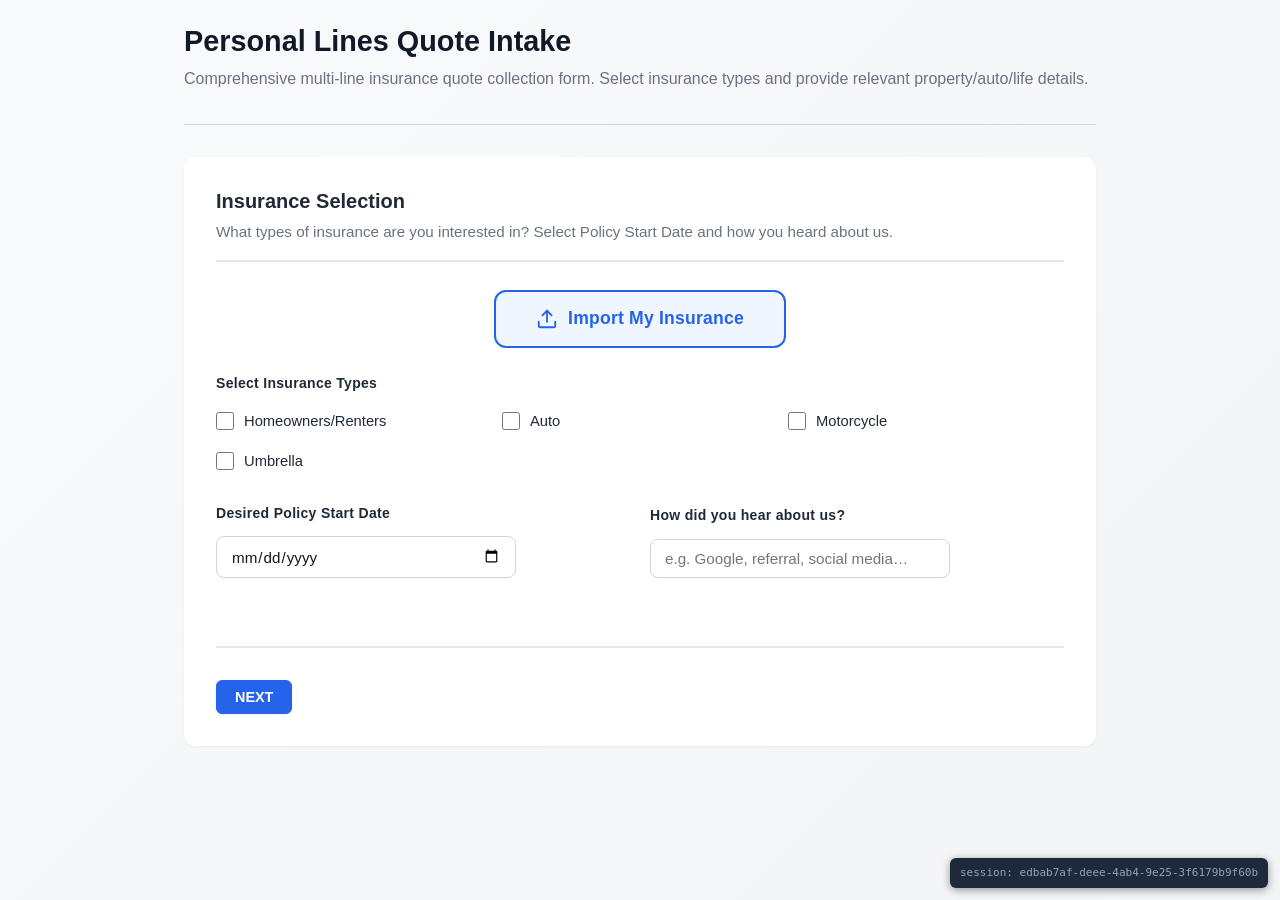
==== commit fed380f0: "up" ====
--- a/customersamples/personal_lines/v1/index.html
+++ b/customersamples/personal_lines/v1/index.html
@@ -4,6 +4,8 @@
   <meta charset="UTF-8">
   <meta name="viewport" content="width=device-width, initial-scale=1.0">
   <meta name="description" content="Comprehensive multi-line insurance quote collection form. Select insurance types and provide relevant property/auto/life details.">
+  <meta name="robots" content="noindex, nofollow">
+  <meta name="googlebot" content="noindex, nofollow">
   <meta name="form-id" content="personal_lines">
   <meta name="form-version" content="v1">
   <title>Personal Lines Quote Intake</title>
